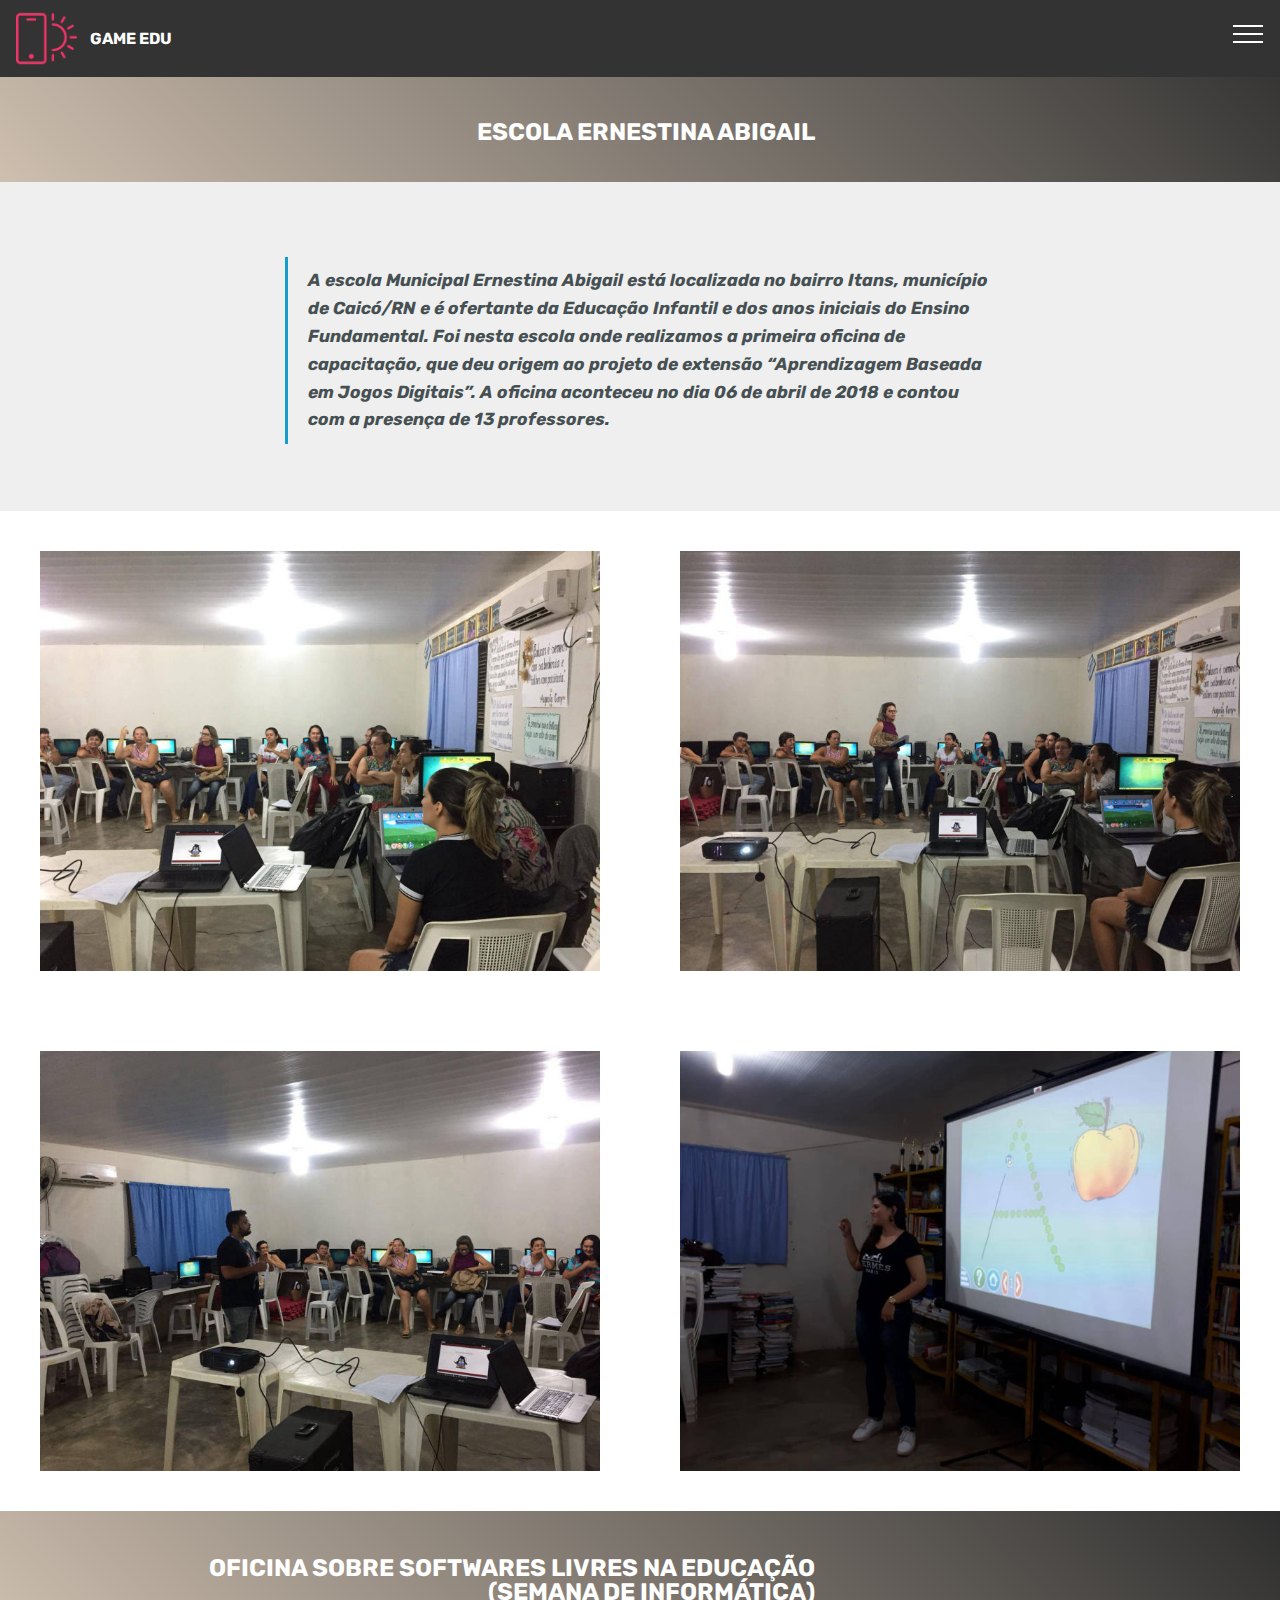
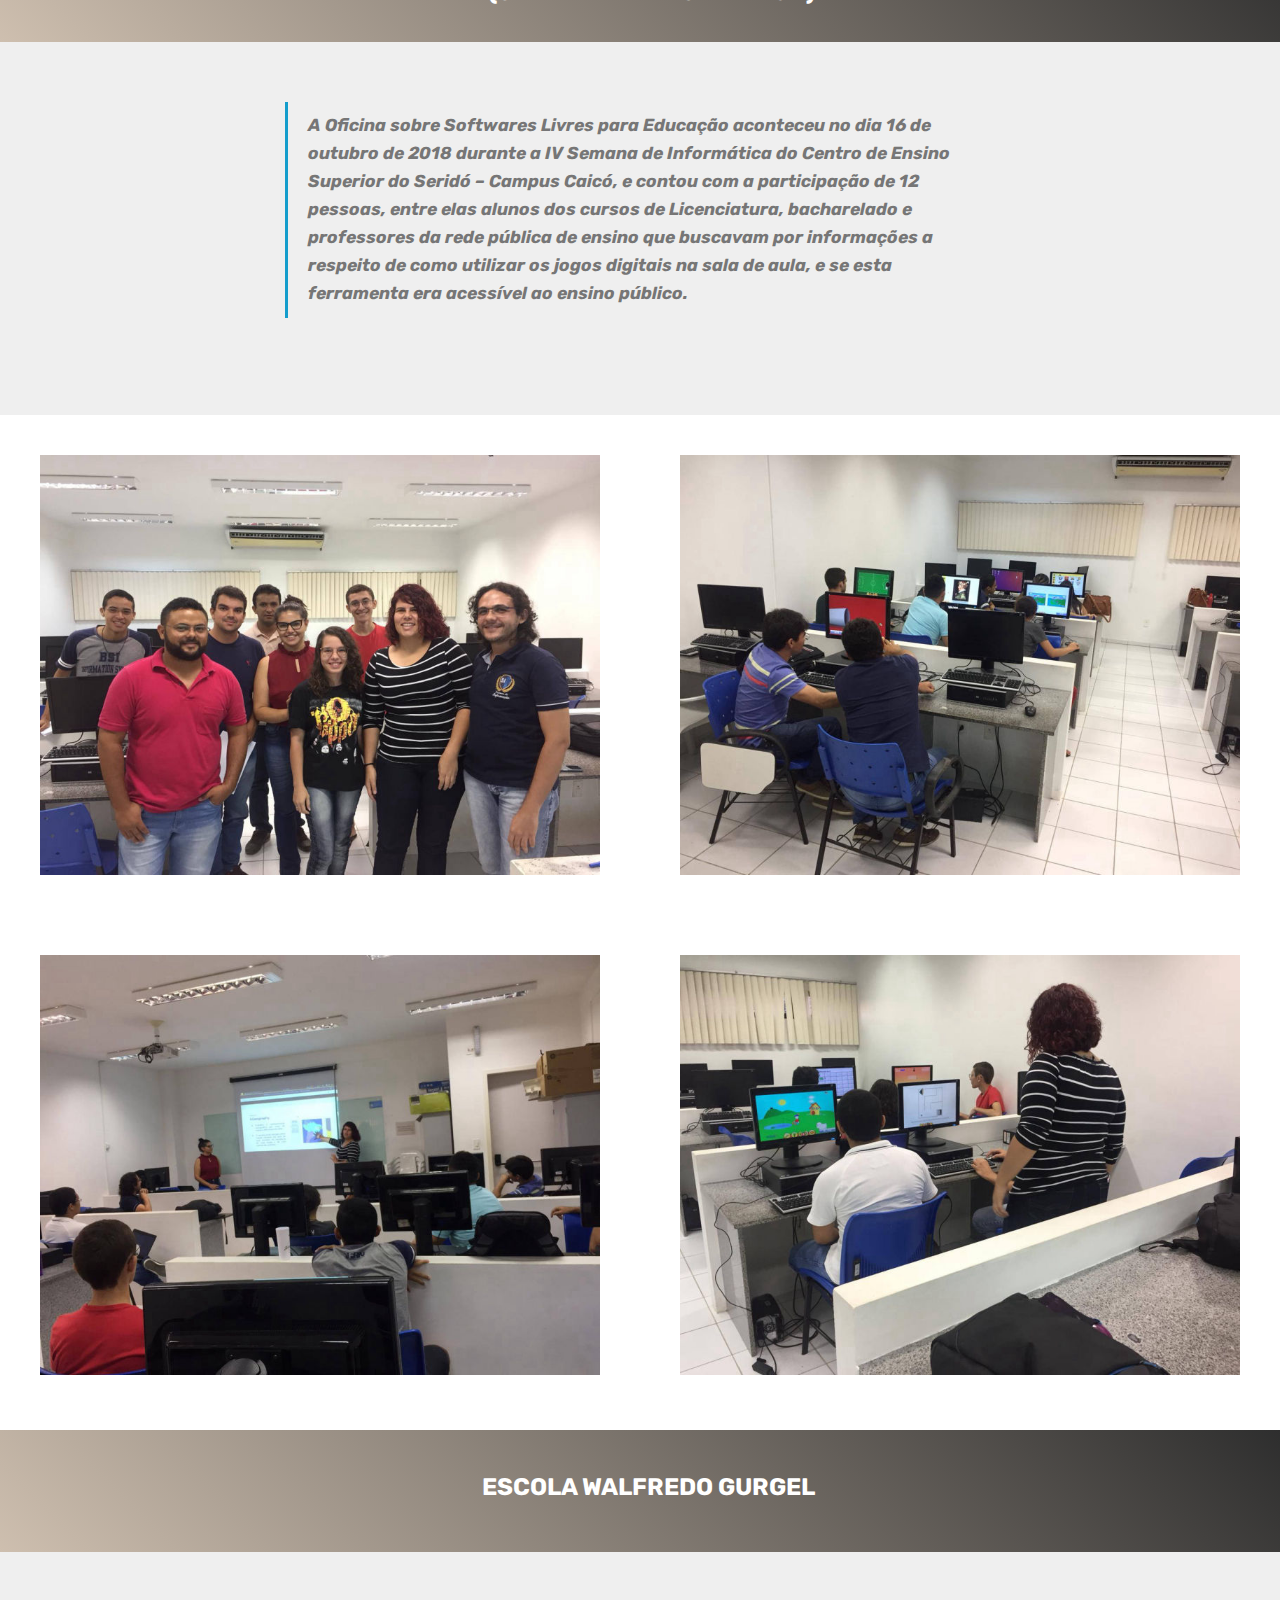
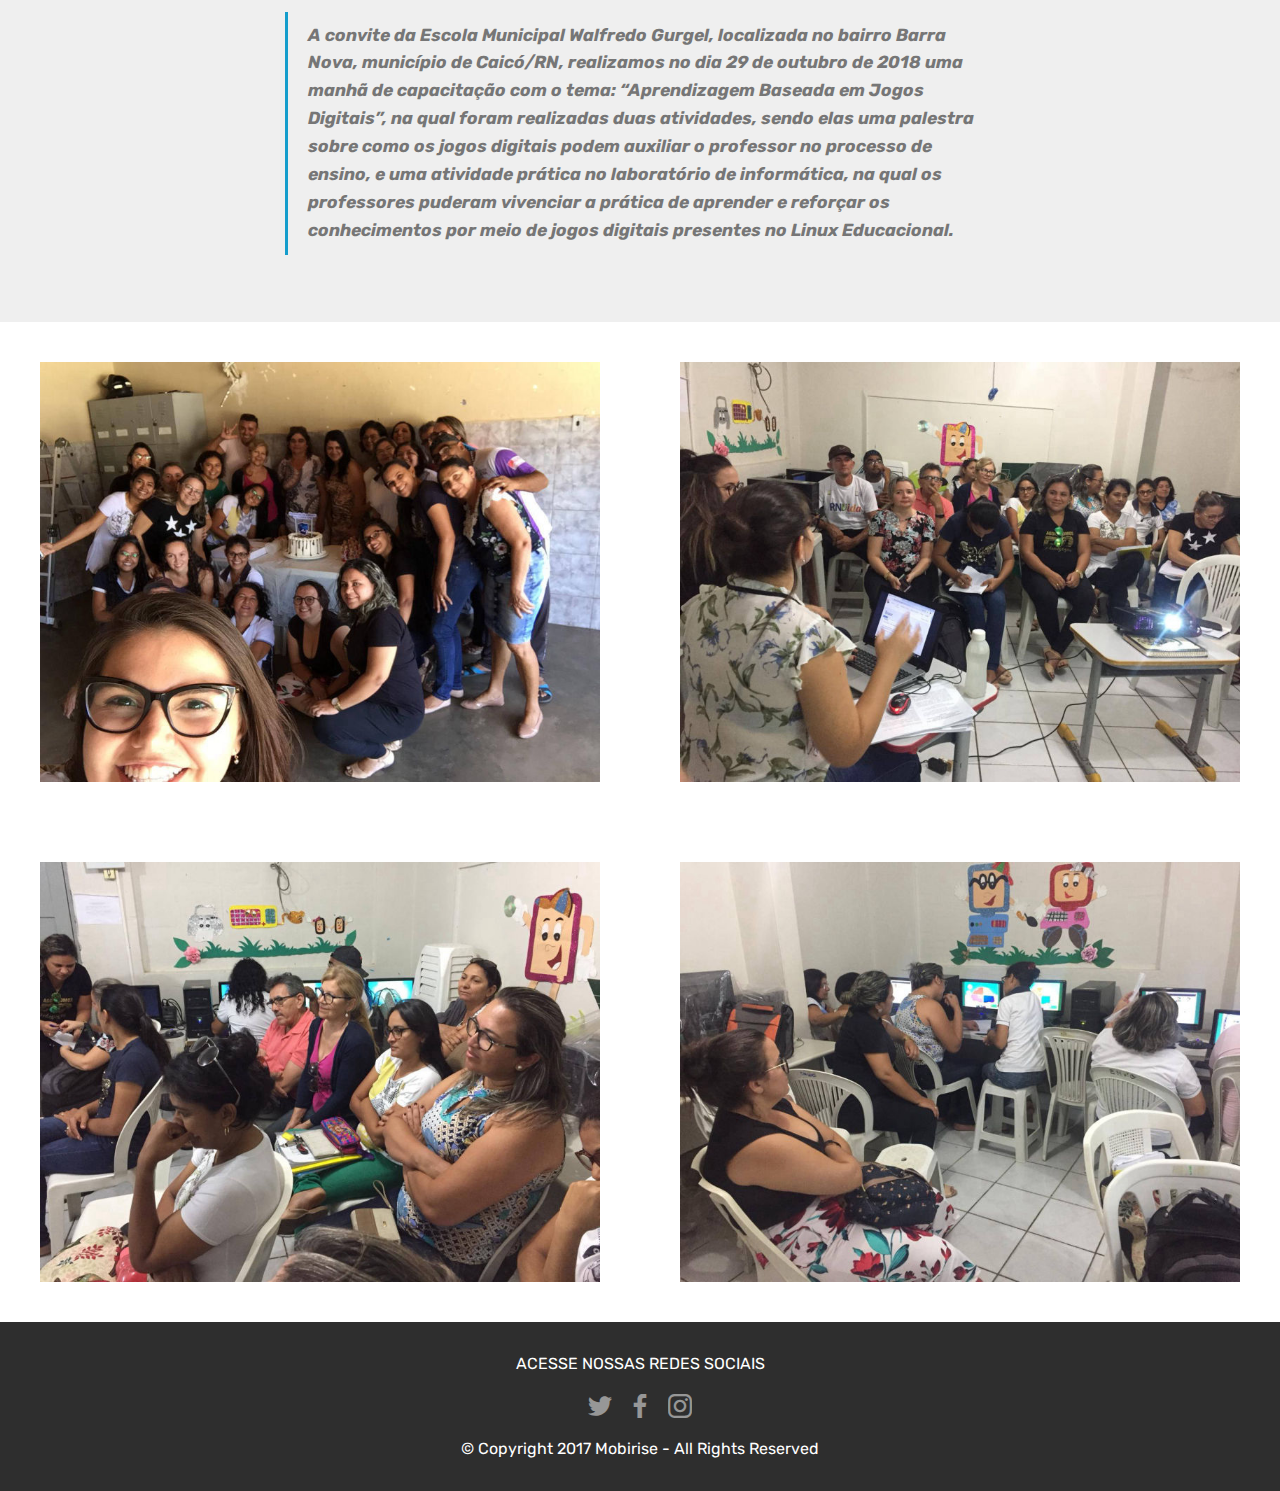
==== page1.html @ fc2d5e05 "create github pages" ====
<!DOCTYPE html>
<html >
<head>
  <!-- Site made with Mobirise Website Builder v4.8.6, https://mobirise.com -->
  <meta charset="UTF-8">
  <meta http-equiv="X-UA-Compatible" content="IE=edge">
  <meta name="generator" content="Mobirise v4.8.6, mobirise.com">
  <meta name="viewport" content="width=device-width, initial-scale=1, minimum-scale=1">
  <link rel="shortcut icon" href="assets/images/logo2.png" type="image/x-icon">
  <meta name="description" content="Web Site Maker Description">
  <title>Oficinas</title>
  <link rel="stylesheet" href="assets/web/assets/mobirise-icons/mobirise-icons.css">
  <link rel="stylesheet" href="assets/tether/tether.min.css">
  <link rel="stylesheet" href="assets/bootstrap/css/bootstrap.min.css">
  <link rel="stylesheet" href="assets/bootstrap/css/bootstrap-grid.min.css">
  <link rel="stylesheet" href="assets/bootstrap/css/bootstrap-reboot.min.css">
  <link rel="stylesheet" href="assets/dropdown/css/style.css">
  <link rel="stylesheet" href="assets/socicon/css/styles.css">
  <link rel="stylesheet" href="assets/theme/css/style.css">
  <link rel="stylesheet" href="assets/gallery/style.css">
  <link rel="stylesheet" href="assets/mobirise/css/mbr-additional.css" type="text/css">
  
  
  
</head>
<body>
  <section class="menu cid-r8Cvv4fIqJ" once="menu" id="menu1-16">

    

    <nav class="navbar navbar-expand beta-menu navbar-dropdown align-items-center navbar-fixed-top collapsed">
        <button class="navbar-toggler navbar-toggler-right" type="button" data-toggle="collapse" data-target="#navbarSupportedContent" aria-controls="navbarSupportedContent" aria-expanded="false" aria-label="Toggle navigation">
            <div class="hamburger">
                <span></span>
                <span></span>
                <span></span>
                <span></span>
            </div>
        </button>
        <div class="menu-logo">
            <div class="navbar-brand">
                <span class="navbar-logo">
                    <a href="https://mobirise.co">
                         <img src="assets/images/logo2.png" alt="Mobirise" style="height: 3.8rem;">
                    </a>
                </span>
                <span class="navbar-caption-wrap"><a class="navbar-caption text-white display-4" href="index.html">GAME EDU</a></span>
            </div>
        </div>
        <div class="collapse navbar-collapse" id="navbarSupportedContent">
            <ul class="navbar-nav nav-dropdown nav-right" data-app-modern-menu="true"><li class="nav-item">
                    <a class="nav-link link text-white display-4" href="page1.html">OFICINAS                  </a>
                </li><li class="nav-item"><a class="nav-link link text-white display-4" href="index.html">INÍCIO</a></li></ul>
            
        </div>
    </nav>
</section>

<section class="engine"><a href="https://mobirise.info/s">free bootstrap themes</a></section><section class="mbr-section info1 cid-r8A2WTXWtC" id="info1-o">

    

    
    <div class="container">
        <div class="row justify-content-center content-row">
            <div class="media-container-column title col-12 col-lg-7 col-md-6">
                
                <h2 class="align-left mbr-bold mbr-fonts-style display-5">
                    ESCOLA ERNESTINA ABIGAIL</h2>
            </div>
            <div class="media-container-column col-12 col-lg-3 col-md-4">
                
            </div>
        </div>
    </div>
</section>

<section class="mbr-section article content1 cid-r8xnwsQLZ7" id="content2-i">

     

    <div class="container">
        <div class="media-container-row">
            <div class="mbr-text col-12 col-md-8 mbr-fonts-style display-7">
                <blockquote><font color="#465052"><strong>A escola Municipal Ernestina Abigail está localizada no bairro Itans, município de Caicó/RN e é ofertante da Educação Infantil e dos anos iniciais do Ensino Fundamental. Foi nesta escola onde realizamos a primeira oficina de capacitação, que deu origem ao projeto de extensão “Aprendizagem Baseada em Jogos Digitais”. A oficina aconteceu no dia 06 de abril de 2018 e contou com a presença de 13 professores.</strong></font></blockquote>
            </div>
        </div>
    </div>
</section>

<section class="mbr-gallery mbr-slider-carousel cid-r8Cdtcg8AI" id="gallery3-q">

    

    <div>
        <div><!-- Filter --><!-- Gallery --><div class="mbr-gallery-row"><div class="mbr-gallery-layout-default"><div><div><div class="mbr-gallery-item mbr-gallery-item--p5" data-video-url="false" data-tags="Fantástica"><div href="#lb-gallery3-q" data-slide-to="0" data-toggle="modal"><img src="assets/images/ft01-1280x960-800x600.jpg" alt="" title=""><span class="icon-focus"></span></div></div><div class="mbr-gallery-item mbr-gallery-item--p5" data-video-url="false" data-tags="Fantástica"><div href="#lb-gallery3-q" data-slide-to="1" data-toggle="modal"><img src="assets/images/ft02-1280x960-800x600.jpg" alt="" title=""><span class="icon-focus"></span></div></div><div class="mbr-gallery-item mbr-gallery-item--p5" data-video-url="false" data-tags="Responsivo"><div href="#lb-gallery3-q" data-slide-to="2" data-toggle="modal"><img src="assets/images/ft04-1280x960-800x600.jpg" alt="" title=""><span class="icon-focus"></span></div></div><div class="mbr-gallery-item mbr-gallery-item--p5" data-video-url="false" data-tags="Animado"><div href="#lb-gallery3-q" data-slide-to="3" data-toggle="modal"><img src="assets/images/whatsapp-image-2018-11-03-at-18.54.23-1152x864-800x600.jpg" alt="" title=""><span class="icon-focus"></span></div></div></div></div><div class="clearfix"></div></div></div><!-- Lightbox --><div data-app-prevent-settings="" class="mbr-slider modal fade carousel slide" tabindex="-1" data-keyboard="true" data-interval="false" id="lb-gallery3-q"><div class="modal-dialog"><div class="modal-content"><div class="modal-body"><div class="carousel-inner"><div class="carousel-item"><img src="assets/images/ft01-1280x960.jpg" alt="" title=""></div><div class="carousel-item"><img src="assets/images/ft02-1280x960.jpg" alt="" title=""></div><div class="carousel-item active"><img src="assets/images/ft04-1280x960.jpg" alt="" title=""></div><div class="carousel-item"><img src="assets/images/whatsapp-image-2018-11-03-at-18.54.23-1152x864.jpg" alt="" title=""></div></div><a class="carousel-control carousel-control-prev" role="button" data-slide="prev" href="#lb-gallery3-q"><span class="mbri-left mbr-iconfont" aria-hidden="true"></span><span class="sr-only">Previous</span></a><a class="carousel-control carousel-control-next" role="button" data-slide="next" href="#lb-gallery3-q"><span class="mbri-right mbr-iconfont" aria-hidden="true"></span><span class="sr-only">Next</span></a><a class="close" href="#" role="button" data-dismiss="modal"><span class="sr-only">Close</span></a></div></div></div></div></div>
    </div>

</section>

<section class="mbr-section info1 cid-r8Co4iBhxL" id="info1-z">

    

    
    <div class="container">
        <div class="row justify-content-center content-row">
            <div class="media-container-column title col-12 col-lg-7 col-md-6">
                
                <h2 class="align-left mbr-bold mbr-fonts-style display-5">OFICINA SOBRE SOFTWARES LIVRES NA EDUCAÇÃO (SEMANA DE INFORMÁTICA)</h2>
            </div>
            <div class="media-container-column col-12 col-lg-3 col-md-4">
                
            </div>
        </div>
    </div>
</section>

<section class="mbr-section article content1 cid-r8CotJpFvd" id="content2-10">

     

    <div class="container">
        <div class="media-container-row">
            <div class="mbr-text col-12 col-md-8 mbr-fonts-style display-7">
                <blockquote><strong>A Oficina sobre Softwares Livres para Educação aconteceu no dia 16 de outubro de 2018 durante a IV Semana de Informática do Centro de Ensino Superior do Seridó – Campus Caicó, e contou com a participação de 12 pessoas, entre elas alunos dos cursos de Licenciatura, bacharelado e professores da rede pública de ensino que buscavam por informações a respeito de como utilizar os jogos digitais na sala de aula, e se esta ferramenta era acessível ao ensino público.</strong></blockquote>
            </div>
        </div>
    </div>
</section>

<section class="mbr-gallery mbr-slider-carousel cid-r8CowVcG6m" id="gallery3-11">

    

    <div>
        <div><!-- Filter --><!-- Gallery --><div class="mbr-gallery-row"><div class="mbr-gallery-layout-default"><div><div><div class="mbr-gallery-item mbr-gallery-item--p5" data-video-url="false" data-tags="Fantástica"><div href="#lb-gallery3-11" data-slide-to="0" data-toggle="modal"><img src="assets/images/ft01-1-1280x960-800x600.jpg" alt="" title=""><span class="icon-focus"></span></div></div><div class="mbr-gallery-item mbr-gallery-item--p5" data-video-url="false" data-tags="Fantástica"><div href="#lb-gallery3-11" data-slide-to="1" data-toggle="modal"><img src="assets/images/ft05-1280x960-800x600.jpg" alt="" title=""><span class="icon-focus"></span></div></div><div class="mbr-gallery-item mbr-gallery-item--p5" data-video-url="false" data-tags="Responsivo"><div href="#lb-gallery3-11" data-slide-to="2" data-toggle="modal"><img src="assets/images/ft02-1-1280x960-800x600.jpg" alt="" title=""><span class="icon-focus"></span></div></div><div class="mbr-gallery-item mbr-gallery-item--p5" data-video-url="false" data-tags="Animado"><div href="#lb-gallery3-11" data-slide-to="3" data-toggle="modal"><img src="assets/images/ft04-1-1280x960-800x600.jpg" alt="" title=""><span class="icon-focus"></span></div></div></div></div><div class="clearfix"></div></div></div><!-- Lightbox --><div data-app-prevent-settings="" class="mbr-slider modal fade carousel slide" tabindex="-1" data-keyboard="true" data-interval="false" id="lb-gallery3-11"><div class="modal-dialog"><div class="modal-content"><div class="modal-body"><div class="carousel-inner"><div class="carousel-item"><img src="assets/images/ft01-1-1280x960.jpg" alt="" title=""></div><div class="carousel-item active"><img src="assets/images/ft05-1280x960.jpg" alt="" title=""></div><div class="carousel-item"><img src="assets/images/ft02-1-1280x960.jpg" alt="" title=""></div><div class="carousel-item"><img src="assets/images/ft04-1-1280x960.jpg" alt="" title=""></div></div><a class="carousel-control carousel-control-prev" role="button" data-slide="prev" href="#lb-gallery3-11"><span class="mbri-left mbr-iconfont" aria-hidden="true"></span><span class="sr-only">Previous</span></a><a class="carousel-control carousel-control-next" role="button" data-slide="next" href="#lb-gallery3-11"><span class="mbri-right mbr-iconfont" aria-hidden="true"></span><span class="sr-only">Next</span></a><a class="close" href="#" role="button" data-dismiss="modal"><span class="sr-only">Close</span></a></div></div></div></div></div>
    </div>

</section>

<section class="mbr-section info1 cid-r8Cih1bX1V" id="info1-w">

    

    
    <div class="container">
        <div class="row justify-content-center content-row">
            <div class="media-container-column title col-12 col-lg-7 col-md-6">
                
                <h2 class="align-left mbr-bold mbr-fonts-style display-5">ESCOLA WALFREDO GURGEL</h2>
            </div>
            <div class="media-container-column col-12 col-lg-3 col-md-4">
                
            </div>
        </div>
    </div>
</section>

<section class="mbr-section article content1 cid-r8CiR01d60" id="content2-x">

     

    <div class="container">
        <div class="media-container-row">
            <div class="mbr-text col-12 col-md-8 mbr-fonts-style display-7">
                <blockquote><strong>A convite da Escola Municipal Walfredo Gurgel, localizada no bairro Barra Nova, município de Caicó/RN, realizamos no dia  29 de outubro de 2018 uma manhã de capacitação com o tema: “Aprendizagem Baseada em Jogos Digitais”,  na qual foram realizadas duas atividades, sendo elas uma palestra sobre como os jogos digitais podem auxiliar o professor no processo de ensino, e uma atividade prática no laboratório de informática, na qual os professores puderam vivenciar a prática de aprender e reforçar os conhecimentos por meio de jogos digitais presentes no Linux Educacional.</strong></blockquote>
            </div>
        </div>
    </div>
</section>

<section class="mbr-gallery mbr-slider-carousel cid-r8Cj1lngPt" id="gallery3-y">

    

    <div>
        <div><!-- Filter --><!-- Gallery --><div class="mbr-gallery-row"><div class="mbr-gallery-layout-default"><div><div><div class="mbr-gallery-item mbr-gallery-item--p5" data-video-url="false" data-tags="Fantástica"><div href="#lb-gallery3-y" data-slide-to="0" data-toggle="modal"><img src="assets/images/whatsapp-image-2018-10-29-at-11.33.12-8-1280x960-800x600.jpg" alt="" title=""><span class="icon-focus"></span></div></div><div class="mbr-gallery-item mbr-gallery-item--p5" data-video-url="false" data-tags="Fantástica"><div href="#lb-gallery3-y" data-slide-to="1" data-toggle="modal"><img src="assets/images/whatsapp-image-2018-10-29-at-11.33.29-4-1280x960-800x600.jpg" alt="" title=""><span class="icon-focus"></span></div></div><div class="mbr-gallery-item mbr-gallery-item--p5" data-video-url="false" data-tags="Responsivo"><div href="#lb-gallery3-y" data-slide-to="2" data-toggle="modal"><img src="assets/images/whatsapp-image-2018-10-29-at-11.33.29-1-1280x960-800x600.jpg" alt="" title=""><span class="icon-focus"></span></div></div><div class="mbr-gallery-item mbr-gallery-item--p5" data-video-url="false" data-tags="Animado"><div href="#lb-gallery3-y" data-slide-to="3" data-toggle="modal"><img src="assets/images/whatsapp-image-2018-10-29-at-11.33.29-9-1280x960-800x600.jpg" alt="" title=""><span class="icon-focus"></span></div></div></div></div><div class="clearfix"></div></div></div><!-- Lightbox --><div data-app-prevent-settings="" class="mbr-slider modal fade carousel slide" tabindex="-1" data-keyboard="true" data-interval="false" id="lb-gallery3-y"><div class="modal-dialog"><div class="modal-content"><div class="modal-body"><div class="carousel-inner"><div class="carousel-item"><img src="assets/images/whatsapp-image-2018-10-29-at-11.33.12-8-1280x960.jpg" alt="" title=""></div><div class="carousel-item"><img src="assets/images/whatsapp-image-2018-10-29-at-11.33.29-4-1280x960.jpg" alt="" title=""></div><div class="carousel-item"><img src="assets/images/whatsapp-image-2018-10-29-at-11.33.29-1-1280x960.jpg" alt="" title=""></div><div class="carousel-item active"><img src="assets/images/whatsapp-image-2018-10-29-at-11.33.29-9-1280x960.jpg" alt="" title=""></div></div><a class="carousel-control carousel-control-prev" role="button" data-slide="prev" href="#lb-gallery3-y"><span class="mbri-left mbr-iconfont" aria-hidden="true"></span><span class="sr-only">Previous</span></a><a class="carousel-control carousel-control-next" role="button" data-slide="next" href="#lb-gallery3-y"><span class="mbri-right mbr-iconfont" aria-hidden="true"></span><span class="sr-only">Next</span></a><a class="close" href="#" role="button" data-dismiss="modal"><span class="sr-only">Close</span></a></div></div></div></div></div>
    </div>

</section>

<section once="" class="cid-r8CtdS3mUG" id="footer7-12">

    

    

    <div class="container">
        <div class="media-container-row align-center mbr-white">
            <div class="row row-links">
                <ul class="foot-menu">
                    
                    
                    
                    
                    
                <li class="foot-menu-item mbr-fonts-style display-7">ACESSE NOSSAS REDES SOCIAIS</li></ul>
            </div>
            <div class="row social-row">
                <div class="social-list align-right pb-2">
                    
                    
                    
                    
                    
                    
                <div class="soc-item">
                        <a href="https://twitter.com/mobirise" target="_blank">
                            <span class="socicon-twitter socicon mbr-iconfont mbr-iconfont-social"></span>
                        </a>
                    </div><div class="soc-item">
                        <a href="https://www.facebook.com/pages/Mobirise/1616226671953247" target="_blank">
                            <span class="socicon-facebook socicon mbr-iconfont mbr-iconfont-social"></span>
                        </a>
                    </div><div class="soc-item">
                        <a href="https://www.youtube.com/c/mobirise" target="_blank">
                            <span class="mbr-iconfont mbr-iconfont-social socicon-instagram socicon"></span>
                        </a>
                    </div></div>
            </div>
            <div class="row row-copirayt">
                <p class="mbr-text mb-0 mbr-fonts-style mbr-white align-center display-7">
                    © Copyright 2017 Mobirise - All Rights Reserved
                </p>
            </div>
        </div>
    </div>
</section>


  <script src="assets/web/assets/jquery/jquery.min.js"></script>
  <script src="assets/popper/popper.min.js"></script>
  <script src="assets/tether/tether.min.js"></script>
  <script src="assets/bootstrap/js/bootstrap.min.js"></script>
  <script src="assets/smoothscroll/smooth-scroll.js"></script>
  <script src="assets/dropdown/js/script.min.js"></script>
  <script src="assets/masonry/masonry.pkgd.min.js"></script>
  <script src="assets/imagesloaded/imagesloaded.pkgd.min.js"></script>
  <script src="assets/bootstrapcarouselswipe/bootstrap-carousel-swipe.js"></script>
  <script src="assets/vimeoplayer/jquery.mb.vimeo_player.js"></script>
  <script src="assets/touchswipe/jquery.touch-swipe.min.js"></script>
  <script src="assets/theme/js/script.js"></script>
  <script src="assets/gallery/player.min.js"></script>
  <script src="assets/gallery/script.js"></script>
  <script src="assets/slidervideo/script.js"></script>
  
  
</body>
</html>
---- assets/web/assets/mobirise-icons/mobirise-icons.css ----
@font-face {
  font-family: 'MobiriseIcons';
  src:  url('mobirise-icons.eot?spat4u');
  src:  url('mobirise-icons.eot?spat4u#iefix') format('embedded-opentype'),
    url('mobirise-icons.ttf?spat4u') format('truetype'),
    url('mobirise-icons.woff?spat4u') format('woff'),
    url('mobirise-icons.svg?spat4u#MobiriseIcons') format('svg');
  font-weight: normal;
  font-style: normal;
}

[class^="mbri-"], [class*=" mbri-"] {
  /* use !important to prevent issues with browser extensions that change fonts */
  font-family: MobiriseIcons !important;
  speak: none;
  font-style: normal;
  font-weight: normal;
  font-variant: normal;
  text-transform: none;
  line-height: 1;

  /* Better Font Rendering =========== */
  -webkit-font-smoothing: antialiased;
  -moz-osx-font-smoothing: grayscale;
}

.mbri-add-submenu:before {
  content: "\e900";
}
.mbri-alert:before {
  content: "\e901";
}
.mbri-align-center:before {
  content: "\e902";
}
.mbri-align-justify:before {
  content: "\e903";
}
.mbri-align-left:before {
  content: "\e904";
}
.mbri-align-right:before {
  content: "\e905";
}
.mbri-android:before {
  content: "\e906";
}
.mbri-apple:before {
  content: "\e907";
}
.mbri-arrow-down:before {
  content: "\e908";
}
.mbri-arrow-next:before {
  content: "\e909";
}
.mbri-arrow-prev:before {
  content: "\e90a";
}
.mbri-arrow-up:before {
  content: "\e90b";
}
.mbri-bold:before {
  content: "\e90c";
}
.mbri-bookmark:before {
  content: "\e90d";
}
.mbri-bootstrap:before {
  content: "\e90e";
}
.mbri-briefcase:before {
  content: "\e90f";
}
.mbri-browse:before {
  content: "\e910";
}
.mbri-bulleted-list:before {
  content: "\e911";
}
.mbri-calendar:before {
  content: "\e912";
}
.mbri-camera:before {
  content: "\e913";
}
.mbri-cart-add:before {
  content: "\e914";
}
.mbri-cart-full:before {
  content: "\e915";
}
.mbri-cash:before {
  content: "\e916";
}
.mbri-change-style:before {
  content: "\e917";
}
.mbri-chat:before {
  content: "\e918";
}
.mbri-clock:before {
  content: "\e919";
}
.mbri-close:before {
  content: "\e91a";
}
.mbri-cloud:before {
  content: "\e91b";
}
.mbri-code:before {
  content: "\e91c";
}
.mbri-contact-form:before {
  content: "\e91d";
}
.mbri-credit-card:before {
  content: "\e91e";
}
.mbri-cursor-click:before {
  content: "\e91f";
}
.mbri-cust-feedback:before {
  content: "\e920";
}
.mbri-database:before {
  content: "\e921";
}
.mbri-delivery:before {
  content: "\e922";
}
.mbri-desktop:before {
  content: "\e923";
}
.mbri-devices:before {
  content: "\e924";
}
.mbri-down:before {
  content: "\e925";
}
.mbri-download:before {
  content: "\e989";
}
.mbri-drag-n-drop:before {
  content: "\e927";
}
.mbri-drag-n-drop2:before {
  content: "\e928";
}
.mbri-edit:before {
  content: "\e929";
}
.mbri-edit2:before {
  content: "\e92a";
}
.mbri-error:before {
  content: "\e92b";
}
.mbri-extension:before {
  content: "\e92c";
}
.mbri-features:before {
  content: "\e92d";
}
.mbri-file:before {
  content: "\e92e";
}
.mbri-flag:before {
  content: "\e92f";
}
.mbri-folder:before {
  content: "\e930";
}
.mbri-gift:before {
  content: "\e931";
}
.mbri-github:before {
  content: "\e932";
}
.mbri-globe:before {
  content: "\e933";
}
.mbri-globe-2:before {
  content: "\e934";
}
.mbri-growing-chart:before {
  content: "\e935";
}
.mbri-hearth:before {
  content: "\e936";
}
.mbri-help:before {
  content: "\e937";
}
.mbri-home:before {
  content: "\e938";
}
.mbri-hot-cup:before {
  content: "\e939";
}
.mbri-idea:before {
  content: "\e93a";
}
.mbri-image-gallery:before {
  content: "\e93b";
}
.mbri-image-slider:before {
  content: "\e93c";
}
.mbri-info:before {
  content: "\e93d";
}
.mbri-italic:before {
  content: "\e93e";
}
.mbri-key:before {
  content: "\e93f";
}
.mbri-laptop:before {
  content: "\e940";
}
.mbri-layers:before {
  content: "\e941";
}
.mbri-left-right:before {
  content: "\e942";
}
.mbri-left:before {
  content: "\e943";
}
.mbri-letter:before {
  content: "\e944";
}
.mbri-like:before {
  content: "\e945";
}
.mbri-link:before {
  content: "\e946";
}
.mbri-lock:before {
  content: "\e947";
}
.mbri-login:before {
  content: "\e948";
}
.mbri-logout:before {
  content: "\e949";
}
.mbri-magic-stick:before {
  content: "\e94a";
}
.mbri-map-pin:before {
  content: "\e94b";
}
.mbri-menu:before {
  content: "\e94c";
}
.mbri-mobile:before {
  content: "\e94d";
}
.mbri-mobile2:before {
  content: "\e94e";
}
.mbri-mobirise:before {
  content: "\e94f";
}
.mbri-more-horizontal:before {
  content: "\e950";
}
.mbri-more-vertical:before {
  content: "\e951";
}
.mbri-music:before {
  content: "\e952";
}
.mbri-new-file:before {
  content: "\e953";
}
.mbri-numbered-list:before {
  content: "\e954";
}
.mbri-opened-folder:before {
  content: "\e955";
}
.mbri-pages:before {
  content: "\e956";
}
.mbri-paper-plane:before {
  content: "\e957";
}
.mbri-paperclip:before {
  content: "\e958";
}
.mbri-photo:before {
  content: "\e959";
}
.mbri-photos:before {
  content: "\e95a";
}
.mbri-pin:before {
  content: "\e95b";
}
.mbri-play:before {
  content: "\e95c";
}
.mbri-plus:before {
  content: "\e95d";
}
.mbri-preview:before {
  content: "\e95e";
}
.mbri-print:before {
  content: "\e95f";
}
.mbri-protect:before {
  content: "\e960";
}
.mbri-question:before {
  content: "\e961";
}
.mbri-quote-left:before {
  content: "\e962";
}
.mbri-quote-right:before {
  content: "\e963";
}
.mbri-refresh:before {
  content: "\e964";
}
.mbri-responsive:before {
  content: "\e965";
}
.mbri-right:before {
  content: "\e966";
}
.mbri-rocket:before {
  content: "\e967";
}
.mbri-sad-face:before {
  content: "\e968";
}
.mbri-sale:before {
  content: "\e969";
}
.mbri-save:before {
  content: "\e96a";
}
.mbri-search:before {
  content: "\e96b";
}
.mbri-setting:before {
  content: "\e96c";
}
.mbri-setting2:before {
  content: "\e96d";
}
.mbri-setting3:before {
  content: "\e96e";
}
.mbri-share:before {
  content: "\e96f";
}
.mbri-shopping-bag:before {
  content: "\e970";
}
.mbri-shopping-basket:before {
  content: "\e971";
}
.mbri-shopping-cart:before {
  content: "\e972";
}
.mbri-sites:before {
  content: "\e973";
}
.mbri-smile-face:before {
  content: "\e974";
}
.mbri-speed:before {
  content: "\e975";
}
.mbri-star:before {
  content: "\e976";
}
.mbri-success:before {
  content: "\e977";
}
.mbri-sun:before {
  content: "\e978";
}
.mbri-sun2:before {
  content: "\e979";
}
.mbri-tablet:before {
  content: "\e97a";
}
.mbri-tablet-vertical:before {
  content: "\e97b";
}
.mbri-target:before {
  content: "\e97c";
}
.mbri-timer:before {
  content: "\e97d";
}
.mbri-to-ftp:before {
  content: "\e97e";
}
.mbri-to-local-drive:before {
  content: "\e97f";
}
.mbri-touch-swipe:before {
  content: "\e980";
}
.mbri-touch:before {
  content: "\e981";
}
.mbri-trash:before {
  content: "\e982";
}
.mbri-underline:before {
  content: "\e983";
}
.mbri-unlink:before {
  content: "\e984";
}
.mbri-unlock:before {
  content: "\e985";
}
.mbri-up-down:before {
  content: "\e986";
}
.mbri-up:before {
  content: "\e987";
}
.mbri-update:before {
  content: "\e988";
}
.mbri-upload:before {
 content: "\e926"; 
}
.mbri-user:before {
  content: "\e98a";
}
.mbri-user2:before {
  content: "\e98b";
}
.mbri-users:before {
  content: "\e98c";
}
.mbri-video:before {
  content: "\e98d";
}
.mbri-video-play:before {
  content: "\e98e";
}
.mbri-watch:before {
  content: "\e98f";
}
.mbri-website-theme:before {
  content: "\e990";
}
.mbri-wifi:before {
  content: "\e991";
}
.mbri-windows:before {
  content: "\e992";
}
.mbri-zoom-out:before {
  content: "\e993";
}
.mbri-redo:before {
  content: "\e994";
}
.mbri-undo:before {
  content: "\e995";
}
---- assets/dropdown/css/style.css ----
.navbar-dropdown {
  left: 0;
  padding: 0;
  position: absolute;
  right: 0;
  top: 0;
  transition: all 0.45s ease;
  z-index: 1030;
  background: #282828; }
  .navbar-dropdown .navbar-logo {
    margin-right: 0.8rem;
    transition: margin 0.3s ease-in-out;
    vertical-align: middle; }
    .navbar-dropdown .navbar-logo img {
      height: 3.125rem;
      transition: all 0.3s ease-in-out; }
    .navbar-dropdown .navbar-logo.mbr-iconfont {
      font-size: 3.125rem;
      line-height: 3.125rem; }
  .navbar-dropdown .navbar-caption {
    font-weight: 700;
    white-space: normal;
    vertical-align: -4px;
    line-height: 3.125rem !important; }
    .navbar-dropdown .navbar-caption, .navbar-dropdown .navbar-caption:hover {
      color: inherit;
      text-decoration: none; }
  .navbar-dropdown .mbr-iconfont + .navbar-caption {
    vertical-align: -1px; }
  .navbar-dropdown.navbar-fixed-top {
    position: fixed; }
  .navbar-dropdown .navbar-brand span {
    vertical-align: -4px; }
  .navbar-dropdown.bg-color.transparent {
    background: none; }
  .navbar-dropdown.navbar-short .navbar-brand {
    padding: 0.625rem 0; }
    .navbar-dropdown.navbar-short .navbar-brand span {
      vertical-align: -1px; }
  .navbar-dropdown.navbar-short .navbar-caption {
    line-height: 2.375rem !important;
    vertical-align: -2px; }
  .navbar-dropdown.navbar-short .navbar-logo {
    margin-right: 0.5rem; }
    .navbar-dropdown.navbar-short .navbar-logo img {
      height: 2.375rem; }
    .navbar-dropdown.navbar-short .navbar-logo.mbr-iconfont {
      font-size: 2.375rem;
      line-height: 2.375rem; }
  .navbar-dropdown.navbar-short .mbr-table-cell {
    height: 3.625rem; }
  .navbar-dropdown .navbar-close {
    left: 0.6875rem;
    position: fixed;
    top: 0.75rem;
    z-index: 1000; }
  .navbar-dropdown .hamburger-icon {
    content: "";
    display: inline-block;
    vertical-align: middle;
    width: 16px;
    -webkit-box-shadow: 0 -6px 0 1px #282828,0 0 0 1px #282828,0 6px 0 1px #282828;
    -moz-box-shadow: 0 -6px 0 1px #282828,0 0 0 1px #282828,0 6px 0 1px #282828;
    box-shadow: 0 -6px 0 1px #282828,0 0 0 1px #282828,0 6px 0 1px #282828; }

.dropdown-menu .dropdown-toggle[data-toggle="dropdown-submenu"]::after {
  border-bottom: 0.35em solid transparent;
  border-left: 0.35em solid;
  border-right: 0;
  border-top: 0.35em solid transparent;
  margin-left: 0.3rem; }

.dropdown-menu .dropdown-item:focus {
  outline: 0; }

.nav-dropdown {
  font-size: 0.75rem;
  font-weight: 500;
  height: auto !important; }
  .nav-dropdown .nav-btn {
    padding-left: 1rem; }
  .nav-dropdown .link {
    margin: .667em 1.667em;
    font-weight: 500;
    padding: 0;
    transition: color .2s ease-in-out; }
    .nav-dropdown .link.dropdown-toggle {
      margin-right: 2.583em; }
      .nav-dropdown .link.dropdown-toggle::after {
        margin-left: .25rem;
        border-top: 0.35em solid;
        border-right: 0.35em solid transparent;
        border-left: 0.35em solid transparent;
        border-bottom: 0; }
      .nav-dropdown .link.dropdown-toggle[aria-expanded="true"] {
        margin: 0;
        padding: 0.667em 3.263em  0.667em 1.667em; }
  .nav-dropdown .link::after,
  .nav-dropdown .dropdown-item::after {
    color: inherit; }
  .nav-dropdown .btn {
    font-size: 0.75rem;
    font-weight: 700;
    letter-spacing: 0;
    margin-bottom: 0;
    padding-left: 1.25rem;
    padding-right: 1.25rem; }
  .nav-dropdown .dropdown-menu {
    border-radius: 0;
    border: 0;
    left: 0;
    margin: 0;
    padding-bottom: 1.25rem;
    padding-top: 1.25rem;
    position: relative; }
  .nav-dropdown .dropdown-submenu {
    margin-left: 0.125rem;
    top: 0; }
  .nav-dropdown .dropdown-item {
    font-weight: 500;
    line-height: 2;
    padding: 0.3846em 4.615em 0.3846em 1.5385em;
    position: relative;
    transition: color .2s ease-in-out, background-color .2s ease-in-out; }
    .nav-dropdown .dropdown-item::after {
      margin-top: -0.3077em;
      position: absolute;
      right: 1.1538em;
      top: 50%; }
    .nav-dropdown .dropdown-item:focus, .nav-dropdown .dropdown-item:hover {
      background: none; }

@media (max-width: 767px) {
  .nav-dropdown.navbar-toggleable-sm {
    bottom: 0;
    display: none;
    left: 0;
    overflow-x: hidden;
    position: fixed;
    top: 0;
    transform: translateX(-100%);
    -ms-transform: translateX(-100%);
    -webkit-transform: translateX(-100%);
    width: 18.75rem;
    z-index: 999; } }
.nav-dropdown.navbar-toggleable-xl {
  bottom: 0;
  display: none;
  left: 0;
  overflow-x: hidden;
  position: fixed;
  top: 0;
  transform: translateX(-100%);
  -ms-transform: translateX(-100%);
  -webkit-transform: translateX(-100%);
  width: 18.75rem;
  z-index: 999; }

.nav-dropdown-sm {
  display: block !important;
  overflow-x: hidden;
  overflow: auto;
  padding-top: 3.875rem; }
  .nav-dropdown-sm::after {
    content: "";
    display: block;
    height: 3rem;
    width: 100%; }
  .nav-dropdown-sm.collapse.in ~ .navbar-close {
    display: block !important; }
  .nav-dropdown-sm.collapsing, .nav-dropdown-sm.collapse.in {
    transform: translateX(0);
    -ms-transform: translateX(0);
    -webkit-transform: translateX(0);
    transition: all 0.25s ease-out;
    -webkit-transition: all 0.25s ease-out;
    background: #282828; }
  .nav-dropdown-sm.collapsing[aria-expanded="false"] {
    transform: translateX(-100%);
    -ms-transform: translateX(-100%);
    -webkit-transform: translateX(-100%); }
  .nav-dropdown-sm .nav-item {
    display: block;
    margin-left: 0 !important;
    padding-left: 0; }
  .nav-dropdown-sm .link,
  .nav-dropdown-sm .dropdown-item {
    border-top: 1px dotted rgba(255, 255, 255, 0.1);
    font-size: 0.8125rem;
    line-height: 1.6;
    margin: 0 !important;
    padding: 0.875rem 2.4rem 0.875rem 1.5625rem !important;
    position: relative;
    white-space: normal; }
    .nav-dropdown-sm .link:focus, .nav-dropdown-sm .link:hover,
    .nav-dropdown-sm .dropdown-item:focus,
    .nav-dropdown-sm .dropdown-item:hover {
      background: rgba(0, 0, 0, 0.2) !important;
      color: #c0a375; }
  .nav-dropdown-sm .nav-btn {
    position: relative;
    padding: 1.5625rem 1.5625rem 0 1.5625rem; }
    .nav-dropdown-sm .nav-btn::before {
      border-top: 1px dotted rgba(255, 255, 255, 0.1);
      content: "";
      left: 0;
      position: absolute;
      top: 0;
      width: 100%; }
    .nav-dropdown-sm .nav-btn + .nav-btn {
      padding-top: 0.625rem; }
      .nav-dropdown-sm .nav-btn + .nav-btn::before {
        display: none; }
  .nav-dropdown-sm .btn {
    padding: 0.625rem 0; }
  .nav-dropdown-sm .dropdown-toggle[data-toggle="dropdown-submenu"]::after {
    margin-left: .25rem;
    border-top: 0.35em solid;
    border-right: 0.35em solid transparent;
    border-left: 0.35em solid transparent;
    border-bottom: 0; }
  .nav-dropdown-sm .dropdown-toggle[data-toggle="dropdown-submenu"][aria-expanded="true"]::after {
    border-top: 0;
    border-right: 0.35em solid transparent;
    border-left: 0.35em solid transparent;
    border-bottom: 0.35em solid; }
  .nav-dropdown-sm .dropdown-menu {
    margin: 0;
    padding: 0;
    position: relative;
    top: 0;
    left: 0;
    width: 100%;
    border: 0;
    float: none;
    border-radius: 0;
    background: none; }
  .nav-dropdown-sm .dropdown-submenu {
    left: 100%;
    margin-left: 0.125rem;
    margin-top: -1.25rem;
    top: 0; }

.navbar-toggleable-sm .nav-dropdown .dropdown-menu {
  position: absolute; }

.navbar-toggleable-sm .nav-dropdown .dropdown-submenu {
  left: 100%;
  margin-left: 0.125rem;
  margin-top: -1.25rem;
  top: 0; }

.navbar-toggleable-sm.opened .nav-dropdown .dropdown-menu {
  position: relative; }

.navbar-toggleable-sm.opened .nav-dropdown .dropdown-submenu {
  left: 0;
  margin-left: 00rem;
  margin-top: 0rem;
  top: 0; }

.is-builder .nav-dropdown.collapsing {
  transition: none !important; }

/*# sourceMappingURL=style.css.map */
---- assets/socicon/css/styles.css ----
@charset "UTF-8";

@font-face {
  font-family: "socicon";
  src:url("../fonts/socicon.eot");
  src:url("../fonts/socicon.eot?#iefix") format("embedded-opentype"),
    url("../fonts/socicon.woff") format("woff"),
    url("../fonts/socicon.ttf") format("truetype"),
    url("../fonts/socicon.svg#socicon") format("svg");
  font-weight: normal;
  font-style: normal;

}

[data-icon]:before {
  font-family: "socicon" !important;
  content: attr(data-icon);
  font-style: normal !important;
  font-weight: normal !important;
  font-variant: normal !important;
  text-transform: none !important;
  speak: none;
  line-height: 1;
  -webkit-font-smoothing: antialiased;
  -moz-osx-font-smoothing: grayscale;
}

[class^="socicon-"]:before,
[class*=" socicon-"]:before {
  font-family: "socicon" !important;
  font-style: normal !important;
  font-weight: normal !important;
  font-variant: normal !important;
  text-transform: none !important;
  speak: none;
  line-height: 1;
  -webkit-font-smoothing: antialiased;
  -moz-osx-font-smoothing: grayscale;
}

.socicon-modelmayhem:before {
  content: "\e000";
}
.socicon-mixcloud:before {
  content: "\e001";
}
.socicon-drupal:before {
  content: "\e002";
}
.socicon-swarm:before {
  content: "\e003";
}
.socicon-istock:before {
  content: "\e004";
}
.socicon-yammer:before {
  content: "\e005";
}
.socicon-ello:before {
  content: "\e006";
}
.socicon-stackoverflow:before {
  content: "\e007";
}
.socicon-persona:before {
  content: "\e008";
}
.socicon-triplej:before {
  content: "\e009";
}
.socicon-houzz:before {
  content: "\e00a";
}
.socicon-rss:before {
  content: "\e00b";
}
.socicon-paypal:before {
  content: "\e00c";
}
.socicon-odnoklassniki:before {
  content: "\e00d";
}
.socicon-airbnb:before {
  content: "\e00e";
}
.socicon-periscope:before {
  content: "\e00f";
}
.socicon-outlook:before {
  content: "\e010";
}
.socicon-coderwall:before {
  content: "\e011";
}
.socicon-tripadvisor:before {
  content: "\e012";
}
.socicon-appnet:before {
  content: "\e013";
}
.socicon-goodreads:before {
  content: "\e014";
}
.socicon-tripit:before {
  content: "\e015";
}
.socicon-lanyrd:before {
  content: "\e016";
}
.socicon-slideshare:before {
  content: "\e017";
}
.socicon-buffer:before {
  content: "\e018";
}
.socicon-disqus:before {
  content: "\e019";
}
.socicon-vkontakte:before {
  content: "\e01a";
}
.socicon-whatsapp:before {
  content: "\e01b";
}
.socicon-patreon:before {
  content: "\e01c";
}
.socicon-storehouse:before {
  content: "\e01d";
}
.socicon-pocket:before {
  content: "\e01e";
}
.socicon-mail:before {
  content: "\e01f";
}
.socicon-blogger:before {
  content: "\e020";
}
.socicon-technorati:before {
  content: "\e021";
}
.socicon-reddit:before {
  content: "\e022";
}
.socicon-dribbble:before {
  content: "\e023";
}
.socicon-stumbleupon:before {
  content: "\e024";
}
.socicon-digg:before {
  content: "\e025";
}
.socicon-envato:before {
  content: "\e026";
}
.socicon-behance:before {
  content: "\e027";
}
.socicon-delicious:before {
  content: "\e028";
}
.socicon-deviantart:before {
  content: "\e029";
}
.socicon-forrst:before {
  content: "\e02a";
}
.socicon-play:before {
  content: "\e02b";
}
.socicon-zerply:before {
  content: "\e02c";
}
.socicon-wikipedia:before {
  content: "\e02d";
}
.socicon-apple:before {
  content: "\e02e";
}
.socicon-flattr:before {
  content: "\e02f";
}
.socicon-github:before {
  content: "\e030";
}
.socicon-renren:before {
  content: "\e031";
}
.socicon-friendfeed:before {
  content: "\e032";
}
.socicon-newsvine:before {
  content: "\e033";
}
.socicon-identica:before {
  content: "\e034";
}
.socicon-bebo:before {
  content: "\e035";
}
.socicon-zynga:before {
  content: "\e036";
}
.socicon-steam:before {
  content: "\e037";
}
.socicon-xbox:before {
  content: "\e038";
}
.socicon-windows:before {
  content: "\e039";
}
.socicon-qq:before {
  content: "\e03a";
}
.socicon-douban:before {
  content: "\e03b";
}
.socicon-meetup:before {
  content: "\e03c";
}
.socicon-playstation:before {
  content: "\e03d";
}
.socicon-android:before {
  content: "\e03e";
}
.socicon-snapchat:before {
  content: "\e03f";
}
.socicon-twitter:before {
  content: "\e040";
}
.socicon-facebook:before {
  content: "\e041";
}
.socicon-googleplus:before {
  content: "\e042";
}
.socicon-pinterest:before {
  content: "\e043";
}
.socicon-foursquare:before {
  content: "\e044";
}
.socicon-yahoo:before {
  content: "\e045";
}
.socicon-skype:before {
  content: "\e046";
}
.socicon-yelp:before {
  content: "\e047";
}
.socicon-feedburner:before {
  content: "\e048";
}
.socicon-linkedin:before {
  content: "\e049";
}
.socicon-viadeo:before {
  content: "\e04a";
}
.socicon-xing:before {
  content: "\e04b";
}
.socicon-myspace:before {
  content: "\e04c";
}
.socicon-soundcloud:before {
  content: "\e04d";
}
.socicon-spotify:before {
  content: "\e04e";
}
.socicon-grooveshark:before {
  content: "\e04f";
}
.socicon-lastfm:before {
  content: "\e050";
}
.socicon-youtube:before {
  content: "\e051";
}
.socicon-vimeo:before {
  content: "\e052";
}
.socicon-dailymotion:before {
  content: "\e053";
}
.socicon-vine:before {
  content: "\e054";
}
.socicon-flickr:before {
  content: "\e055";
}
.socicon-500px:before {
  content: "\e056";
}
.socicon-wordpress:before {
  content: "\e058";
}
.socicon-tumblr:before {
  content: "\e059";
}
.socicon-twitch:before {
  content: "\e05a";
}
.socicon-8tracks:before {
  content: "\e05b";
}
.socicon-amazon:before {
  content: "\e05c";
}
.socicon-icq:before {
  content: "\e05d";
}
.socicon-smugmug:before {
  content: "\e05e";
}
.socicon-ravelry:before {
  content: "\e05f";
}
.socicon-weibo:before {
  content: "\e060";
}
.socicon-baidu:before {
  content: "\e061";
}
.socicon-angellist:before {
  content: "\e062";
}
.socicon-ebay:before {
  content: "\e063";
}
.socicon-imdb:before {
  content: "\e064";
}
.socicon-stayfriends:before {
  content: "\e065";
}
.socicon-residentadvisor:before {
  content: "\e066";
}
.socicon-google:before {
  content: "\e067";
}
.socicon-yandex:before {
  content: "\e068";
}
.socicon-sharethis:before {
  content: "\e069";
}
.socicon-bandcamp:before {
  content: "\e06a";
}
.socicon-itunes:before {
  content: "\e06b";
}
.socicon-deezer:before {
  content: "\e06c";
}
.socicon-telegram:before {
  content: "\e06e";
}
.socicon-openid:before {
  content: "\e06f";
}
.socicon-amplement:before {
  content: "\e070";
}
.socicon-viber:before {
  content: "\e071";
}
.socicon-zomato:before {
  content: "\e072";
}
.socicon-draugiem:before {
  content: "\e074";
}
.socicon-endomodo:before {
  content: "\e075";
}
.socicon-filmweb:before {
  content: "\e076";
}
.socicon-stackexchange:before {
  content: "\e077";
}
.socicon-wykop:before {
  content: "\e078";
}
.socicon-teamspeak:before {
  content: "\e079";
}
.socicon-teamviewer:before {
  content: "\e07a";
}
.socicon-ventrilo:before {
  content: "\e07b";
}
.socicon-younow:before {
  content: "\e07c";
}
.socicon-raidcall:before {
  content: "\e07d";
}
.socicon-mumble:before {
  content: "\e07e";
}
.socicon-medium:before {
  content: "\e06d";
}
.socicon-bebee:before {
  content: "\e07f";
}
.socicon-hitbox:before {
  content: "\e080";
}
.socicon-reverbnation:before {
  content: "\e081";
}
.socicon-formulr:before {
  content: "\e082";
}
.socicon-instagram:before {
  content: "\e057";
}
.socicon-battlenet:before {
  content: "\e083";
}
.socicon-chrome:before {
  content: "\e084";
}
.socicon-discord:before {
  content: "\e086";
}
.socicon-issuu:before {
  content: "\e087";
}
.socicon-macos:before {
  content: "\e088";
}
.socicon-firefox:before {
  content: "\e089";
}
.socicon-opera:before {
  content: "\e08d";
}
.socicon-keybase:before {
  content: "\e090";
}
.socicon-alliance:before {
  content: "\e091";
}
.socicon-livejournal:before {
  content: "\e092";
}
.socicon-googlephotos:before {
  content: "\e093";
}
.socicon-horde:before {
  content: "\e094";
}
.socicon-etsy:before {
  content: "\e095";
}
.socicon-zapier:before {
  content: "\e096";
}
.socicon-google-scholar:before {
  content: "\e097";
}
.socicon-researchgate:before {
  content: "\e098";
}
.socicon-wechat:before {
  content: "\e099";
}
.socicon-strava:before {
  content: "\e09a";
}
.socicon-line:before {
  content: "\e09b";
}
.socicon-lyft:before {
  content: "\e09c";
}
.socicon-uber:before {
  content: "\e09d";
}
.socicon-songkick:before {
  content: "\e09e";
}
.socicon-viewbug:before {
  content: "\e09f";
}
.socicon-googlegroups:before {
  content: "\e0a0";
}
.socicon-quora:before {
  content: "\e073";
}
.socicon-diablo:before {
  content: "\e085";
}
.socicon-blizzard:before {
  content: "\e0a1";
}
.socicon-hearthstone:before {
  content: "\e08b";
}
.socicon-heroes:before {
  content: "\e08a";
}
.socicon-overwatch:before {
  content: "\e08c";
}
.socicon-warcraft:before {
  content: "\e08e";
}
.socicon-starcraft:before {
  content: "\e08f";
}
.socicon-beam:before {
  content: "\e0a2";
}
.socicon-curse:before {
  content: "\e0a3";
}
.socicon-player:before {
  content: "\e0a4";
}
.socicon-streamjar:before {
  content: "\e0a5";
}
.socicon-nintendo:before {
  content: "\e0a6";
}
.socicon-hellocoton:before {
  content: "\e0a7";
}
---- assets/theme/css/style.css ----
/*!
 * Mobirise v4 theme (https://mobirise.com/)
 * Copyright 2017 Mobirise
 */section{background-color:#eeeeee}section,.container,.container-fluid{position:relative;word-wrap:break-word}a.mbr-iconfont:hover{text-decoration:none}.article .lead p,.article .lead ul,.article .lead ol,.article .lead pre,.article .lead blockquote{margin-bottom:0}a{font-style:normal;font-weight:400;cursor:pointer}a,a:hover{text-decoration:none}figure{margin-bottom:0}body{color:#232323}h1,h2,h3,h4,h5,h6,.h1,.h2,.h3,.h4,.h5,.h6,.display-1,.display-2,.display-3,.display-4{line-height:1;word-break:break-word;word-wrap:break-word}b,strong{font-weight:bold}blockquote{padding:10px 0 10px 20px;position:relative;border-left:2px solid;border-color:#ff3366}input:-webkit-autofill,input:-webkit-autofill:hover,input:-webkit-autofill:focus,input:-webkit-autofill:active{transition-delay:9999s;transition-property:background-color, color}textarea[type="hidden"]{display:none}body{position:relative}section{background-position:50% 50%;background-repeat:no-repeat;background-size:cover}section .mbr-background-video,section .mbr-background-video-preview{position:absolute;bottom:0;left:0;right:0;top:0}.hidden{visibility:hidden}.mbr-z-index20{z-index:20}/*! Base colors */.mbr-white{color:#ffffff}.mbr-black{color:#000000}.mbr-bg-white{background-color:#ffffff}.mbr-bg-black{background-color:#000000}/*! Text-aligns */.align-left{text-align:left}.align-center{text-align:center}.align-right{text-align:right}@media (max-width: 767px){.align-left,.align-center,.align-right,.mbr-section-btn,.mbr-section-title{text-align:center}}/*! Font-weight  */.mbr-light{font-weight:300}.mbr-regular{font-weight:400}.mbr-semibold{font-weight:500}.mbr-bold{font-weight:700}/*! Media  */.media-size-item{-webkit-flex:1 1 auto;-moz-flex:1 1 auto;-ms-flex:1 1 auto;-o-flex:1 1 auto;flex:1 1 auto}.media-content{-webkit-flex-basis:100%;flex-basis:100%}.media-container-row{display:-ms-flexbox;display:-webkit-flex;display:flex;-webkit-flex-direction:row;-ms-flex-direction:row;flex-direction:row;-webkit-flex-wrap:wrap;-ms-flex-wrap:wrap;flex-wrap:wrap;-webkit-justify-content:center;-ms-flex-pack:center;justify-content:center;-webkit-align-content:center;-ms-flex-line-pack:center;align-content:center;-webkit-align-items:start;-ms-flex-align:start;align-items:start}.media-container-row .media-size-item{width:400px}.media-container-column{display:-ms-flexbox;display:-webkit-flex;display:flex;-webkit-flex-direction:column;-ms-flex-direction:column;flex-direction:column;-webkit-flex-wrap:wrap;-ms-flex-wrap:wrap;flex-wrap:wrap;-webkit-justify-content:center;-ms-flex-pack:center;justify-content:center;-webkit-align-content:center;-ms-flex-line-pack:center;align-content:center;-webkit-align-items:stretch;-ms-flex-align:stretch;align-items:stretch}.media-container-column>*{width:100%}@media (min-width: 992px){.media-container-row{-webkit-flex-wrap:nowrap;-ms-flex-wrap:nowrap;flex-wrap:nowrap}}figure{overflow:hidden}figure[mbr-media-size]{transition:width 0.1s}.mbr-figure img,.mbr-figure iframe{display:block;width:100%}.card{background-color:transparent;border:none}.card-img{text-align:center;flex-shrink:0;-webkit-flex-shrink:0}.media{max-width:100%;margin:0 auto}.mbr-figure{-ms-flex-item-align:center;-ms-grid-row-align:center;-webkit-align-self:center;align-self:center}.media-container>div{max-width:100%}.mbr-figure img,.card-img img{width:100%}@media (max-width: 991px){.media-size-item{width:auto !important}.media{width:auto}.mbr-figure{width:100% !important}}/*! Buttons */.mbr-section-btn{margin-left:-.25rem;margin-right:-.25rem;font-size:0}nav .mbr-section-btn{margin-left:0rem;margin-right:0rem}/*! Btn icon margin */.btn .mbr-iconfont,.btn.btn-sm .mbr-iconfont{cursor:pointer;margin-right:0.5rem}.btn.btn-md .mbr-iconfont,.btn.btn-md .mbr-iconfont{margin-right:0.8rem}.mbr-regular{font-weight:400}.mbr-semibold{font-weight:500}.mbr-bold{font-weight:700}[type="submit"]{-webkit-appearance:none}/*! Full-screen */.mbr-fullscreen .mbr-overlay{min-height:100vh}.mbr-fullscreen{display:flex;display:-webkit-flex;display:-moz-flex;display:-ms-flex;display:-o-flex;align-items:center;-webkit-align-items:center;min-height:100vh;padding-top:3rem;padding-bottom:3rem}/*! Map */.map{height:25rem;position:relative}.map iframe{width:100%;height:100%}.form-asterisk{font-family:initial;position:absolute;top:-2px;font-weight:normal}/*! Scroll to top arrow */.mbr-arrow-up{bottom:25px;right:90px;position:fixed;text-align:right;z-index:5000;color:#ffffff;font-size:32px;transform:rotate(180deg);-webkit-transform:rotate(180deg)}.mbr-arrow-up a{background:rgba(0,0,0,0.2);border-radius:3px;color:#fff;display:inline-block;height:60px;width:60px;outline-style:none !important;position:relative;text-decoration:none;transition:all .3s ease-in-out;cursor:pointer;text-align:center}.mbr-arrow-up a:hover{background-color:rgba(0,0,0,0.4)}.mbr-arrow-up a i{line-height:60px}.mbr-arrow-up-icon{display:block;color:#fff}.mbr-arrow-up-icon::before{content:"\203a";display:inline-block;font-family:serif;font-size:32px;line-height:1;font-style:normal;position:relative;top:6px;left:-4px;-webkit-transform:rotate(-90deg);transform:rotate(-90deg)}/*! Arrow Down */.mbr-arrow{position:absolute;bottom:45px;left:50%;width:60px;height:60px;cursor:pointer;background-color:rgba(80,80,80,0.5);border-radius:50%;-webkit-transform:translateX(-50%);transform:translateX(-50%)}.mbr-arrow>a{display:inline-block;text-decoration:none;outline-style:none;-webkit-animation:arrowdown 1.7s ease-in-out infinite;animation:arrowdown 1.7s ease-in-out infinite}.mbr-arrow>a>i{position:absolute;top:-2px;left:15px;font-size:2rem}@keyframes arrowdown{0%{transform:translateY(0px);-webkit-transform:translateY(0px)}50%{transform:translateY(-5px);-webkit-transform:translateY(-5px)}100%{transform:translateY(0px);-webkit-transform:translateY(0px)}}@-webkit-keyframes arrowdown{0%{transform:translateY(0px);-webkit-transform:translateY(0px)}50%{transform:translateY(-5px);-webkit-transform:translateY(-5px)}100%{transform:translateY(0px);-webkit-transform:translateY(0px)}}@media (max-width: 500px){.mbr-arrow-up{left:50%;right:auto;transform:translateX(-50%) rotate(180deg);-webkit-transform:translateX(-50%) rotate(180deg)}}@keyframes gradient-animation{from{background-position:0% 100%;animation-timing-function:ease-in-out}to{background-position:100% 0%;animation-timing-function:ease-in-out}}@-webkit-keyframes gradient-animation{from{background-position:0% 100%;animation-timing-function:ease-in-out}to{background-position:100% 0%;animation-timing-function:ease-in-out}}.bg-gradient{background-size:200% 200%;animation:gradient-animation 5s infinite alternate;-webkit-animation:gradient-animation 5s infinite alternate}.menu .navbar-brand{display:-webkit-flex}.menu .navbar-brand span{display:flex;display:-webkit-flex}.menu .navbar-brand .navbar-caption-wrap{display:-webkit-flex}.menu .navbar-brand .navbar-logo img{display:-webkit-flex}@media (min-width: 768px) and (max-width: 991px){.menu .navbar-toggleable-sm .navbar-nav{display:-webkit-box;display:-webkit-flex;display:-ms-flexbox}}@media (min-width: 992px){.menu .navbar-nav.nav-dropdown{display:-webkit-flex}.menu .navbar-toggleable-sm .navbar-collapse{display:-webkit-flex !important}}.navbar{display:-webkit-flex;-webkit-flex-wrap:wrap;-webkit-align-items:center;-webkit-justify-content:space-between}.navbar-collapse{-webkit-flex-basis:100%;-webkit-flex-grow:1;-webkit-align-items:center}.nav-dropdown .link{padding:.667em 1.667em !important;margin:0 !important}.nav{display:-webkit-flex;-webkit-flex-wrap:wrap}.row{display:-webkit-flex;-webkit-flex-wrap:wrap}.justify-content-center{-webkit-justify-content:center}.form-inline{display:-webkit-flex;-webkit-flex-flow:row wrap;-webkit-align-items:center}.card-wrapper{flex:1;-webkit-flex:1}.carousel-control{display:-webkit-flex;-webkit-align-items:center;-webkit-justify-content:center}.carousel-controls{display:-webkit-flex}.media{display:-webkit-flex}
/*# sourceMappingURL=style.css.map */
.engine {
	position: absolute;
	text-indent: -2400px;
	text-align: center;
	padding: 0;
	top: 0;
	left: -2400px;
}
---- assets/gallery/style.css ----
/*-------

   Gallery

-------*/
.mbr-gallery .mbr-gallery-item {
  position: relative;
  display: inline-block;
  width: 25%;
  cursor: pointer; }

@media (max-width: 768px) {
  .mbr-gallery .mbr-gallery-item {
    width: 50%; } }
@media (max-width: 400px) {
  .mbr-gallery .mbr-gallery-item {
    width: 100%; } }
.mbr-gallery .icon-focus,
.mbr-gallery .icon-video {
  position: absolute;
  top: calc(50% - 32px);
  left: calc(50% - 24px);
  font-family: 'MobiriseIcons' !important;
  font-size: 3rem !important;
  color: #fff;
  opacity: 0;
  transition: .2s opacity ease-in-out;
  z-index: 5; }

.mbr-gallery .icon-focus::before {
  content: '\e96b'; }

.mbr-gallery .icon-video::before {
  content: '\e95c'; }

.mbr-gallery .mbr-gallery-item > div:hover .icon-focus,
.mbr-gallery .mbr-gallery-item > div:hover .icon-video {
  opacity: 1; }

.mbr-gallery .mbr-gallery-item img {
  width: 100%;
  opacity: 1;
  -webkit-transition: .2s opacity ease-in-out;
  transition: .2s opacity ease-in-out; }

.mbr-gallery .mbr-gallery-item > div:hover img {
  opacity: 1; }

.mbr-gallery .mbr-gallery-item > div {
  background: #fff;
  display: block;
  outline: none;
  position: relative; }

.mbr-gallery .mbr-gallery-item .icon {
  -webkit-transform: translateX(-50%) translateY(-50%);
  -webkit-transition: .2s opacity ease-in-out;
  color: #000;
  font-size: 30px;
  height: 69px;
  left: 50%;
  opacity: 0;
  position: absolute;
  top: 50%;
  transform: translateX(-50%) translateY(-50%);
  transition: .2s opacity ease-in-out;
  width: 69px; }

.mbr-gallery .mbr-gallery-item .icon::after,
.mbr-gallery .mbr-gallery-item .icon::before {
  content: '';
  display: block;
  position: absolute;
  height: 69px;
  width: 1px;
  margin-left: 34.5px;
  background-color: #fff; }

.mbr-gallery .mbr-gallery-item .icon::after {
  width: 69px;
  height: 1px;
  margin-left: 0;
  margin-top: 34.5px; }

.mbr-gallery .mbr-gallery-item > div:hover .icon {
  opacity: 1; }

.mbr-gallery .mbr-gallery-item > div:hover::before {
  opacity: .9; }

.mbr-gallery .mbr-gallery-item > div:hover .mbr-gallery-title {
  background: transparent !important; }

/* remove spacing */
.mbr-gallery .mbr-gallery-row.no-gutter {
  margin: 0; }

.mbr-gallery .mbr-gallery-row.no-gutter .mbr-gallery-item {
  padding: 0; }

/* container */
.mbr-gallery .container.mbr-gallery-layout-default {
  padding: 93px 0; }

/* fix horizontal scrollbar */
.mbr-gallery .mbr-gallery-layout-article,
.mbr-gallery .mbr-gallery-layout-default {
  overflow: hidden; }

/* lightbox */
.mbr-gallery .modal {
  position: fixed;
  overflow: hidden;
  padding-right: 0 !important; }

.mbr-gallery .modal-content {
  border-radius: 0;
  border: none;
  background: transparent; }

.mbr-gallery .modal-body {
  padding: 0; }

.mbr-gallery .modal-body img {
  width: 100%; }

.mbr-gallery .modal .close {
  position: fixed;
  background: #1b1b1b;
  opacity: .5;
  font-size: 35px;
  font-weight: 300;
  width: 70px;
  height: 70px;
  border-radius: 50%;
  color: #fff;
  top: 2.5rem;
  right: 2.5rem;
  line-height: 70px;
  border: none;
  text-align: center;
  text-shadow: none;
  z-index: 5;
  -webkit-transition: opacity .3s ease;
  -moz-transition: opacity .3s ease;
  -o-transition: opacity .3s ease;
  transition: opacity .3s ease;
  font-family: 'MobiriseIcons'; }
  .mbr-gallery .modal .close::before {
    content: '\e91a'; }

.mbr-gallery .modal .close:hover {
  opacity: 1;
  background: #000;
  color: #fff; }

.mbr-gallery .modal-dialog {
  max-width: 100% !important; }

.mbr-gallery .modal.in .modal-dialog {
  margin: 0 auto; }

/* modal back color opacity */
.modal-backdrop.in {
  opacity: .8;
  filter: alpha(opacity=80); }

@media (max-width: 768px) {
  .mbr-gallery .carousel-control,
  .mbr-gallery .carousel-indicators,
  .mbr-gallery .modal .close {
    position: fixed; } }
/* fix fade in effect */
.mbr-gallery .modal.fade .modal-dialog {
  -webkit-transition: margin-top .3s ease-out;
  -moz-transition: margin-top .3s ease-out;
  -o-transition: margin-top .3s ease-out;
  transition: margin-top .3s ease-out; }

.mbr-gallery .modal.fade .modal-dialog,
.mbr-gallery .modal.in .modal-dialog {
  -webkit-transform: none;
  -ms-transform: none;
  -o-transform: none;
  transform: none; }

/*-------

   Slider

-------*/
.mbr-slider .carousel-inner > .active,
.mbr-slider .carousel-inner > .next,
.mbr-slider .carousel-inner > .prev {
  display: table; }

.mbr-slider .carousel-control {
  position: absolute;
  width: 70px;
  height: 70px;
  top: 50%;
  margin-top: -35px;
  line-height: 70px;
  border-radius: 50%;
  font-size: 35px;
  border: 0;
  opacity: .5;
  text-shadow: none;
  z-index: 5;
  color: #fff;
  -webkit-transition: all .2s ease-in-out 0s;
  -o-transition: all .2s ease-in-out 0s;
  transition: all .2s ease-in-out 0s; }

.mbr-gallery .mbr-slider .carousel-control {
  position: fixed; }

@media (max-width: 991px) {
  .mbr-gallery .mbr-slider .carousel-control {
    bottom: 2.5rem;
    margin-top: 0;
    top: auto;
    z-index: 17; } }
.mbr-gallery .mbr-slider .carousel-inner > .active {
  display: block; }

.mbr-slider .carousel-control.left {
  left: 0;
  margin-left: 2.5rem; }

.mbr-slider .carousel-control.right {
  right: 0;
  margin-right: 2.5rem; }

.mbr-slider .carousel-control .icon-next,
.mbr-slider .carousel-control .icon-prev {
  margin-top: -18px;
  font-size: 40px;
  line-height: 27px; }

.mbr-slider .carousel-control:hover {
  background: #1b1b1b;
  color: #fff;
  opacity: 1; }

.mbr-slider .carousel-indicators {
  position: absolute;
  bottom: 0;
  margin-bottom: 1.5rem !important; }

@media (max-width: 543px) {
  .mbr-slider .carousel-indicators {
    display: none; } }
.carousel-indicators .active,
.carousel-indicators li {
  width: 15px;
  height: 15px;
  margin: 3px;
  background: #1b1b1b;
  border: 0;
  opacity: .5; }

.carousel-indicators .active {
  border: 4px solid #1b1b1b;
  background: #fff; }

.carousel-indicators li {
  max-width: 15px;
  max-height: 15px;
  margin: 3px;
  background: #1b1b1b;
  border: 0;
  border-radius: 50%;
  opacity: .5; }

.carousel-indicators li.active {
  border: 4px solid #1b1b1b;
  background: #fff; }

.container .carousel-indicators {
  margin-bottom: 3px; }

.mbr-gallery .mbr-slider .carousel-indicators {
  position: fixed;
  margin-bottom: 2.5rem !important; }

@media (max-width: 991px) {
  .mbr-gallery .mbr-slider .carousel-indicators {
    margin-bottom: 3.625rem !important;
    padding-left: 2.5rem;
    padding-right: 2.5rem; } }
.mbr-slider .carousel-indicators .active,
.mbr-slider .carousel-indicators li {
  width: 20px;
  height: 20px;
  margin: 3px;
  background: #1b1b1b;
  border: 0;
  opacity: .5; }

.mbr-slider .carousel-indicators .active {
  border: 4px solid #1b1b1b;
  background: #fff; }

@media (max-width: 767px) {
  .mbr-slider .carousel-control {
    top: auto;
    bottom: 20px; }

  .mbr-slider > .container .carousel-control {
    margin-bottom: 0; } }
/* boxed slider */
.mbr-slider > .boxed-slider {
  position: relative;
  padding: 93px 0; }

.mbr-slider > .boxed-slider > div {
  position: relative; }

.mbr-slider > .container img {
  width: 100%; }

.mbr-slider > .container img + .row {
  position: absolute;
  top: 50%;
  left: 0;
  right: 0;
  -webkit-transform: translateY(-50%);
  -moz-transform: translateY(-50%);
  transform: translateY(-50%);
  z-index: 2; }

.mbr-slider .mbr-section {
  padding: 0;
  background-attachment: scroll; }

.mbr-slider .mbr-table-cell {
  padding: 0; }

.mbr-slider > .container .carousel-indicators {
  margin-bottom: 3px; }

/* article slider */
.mbr-slider > .article-slider .mbr-section,
.mbr-slider > .article-slider .mbr-section .mbr-table-cell {
  padding-top: 0;
  padding-bottom: 0; }

.modal-backdrop.show {
  opacity: .7; }

.video-container .mbr-background-video iframe {
  width: 100%;
  height: 100%; }

.mbr-gallery-item__hided {
  position: absolute !important;
  left: 0 !important;
  width: 0 !important;
  height: 0;
  padding: 0 !important; }

.mbr-gallery-item__hided img {
  display: none !important; }

.mbr-gallery-item__hided span {
  display: none !important; }

.mbr-gallery-filter {
  padding-top: 30px;
  padding-bottom: 30px;
  text-align: center; }
  .mbr-gallery-filter li {
    display: inline-block;
    padding: 5px 0;
    transition: all .3s ease-out; }
    .mbr-gallery-filter li .btn {
      cursor: pointer; }
  .mbr-gallery-filter.gallery-filter__bg li {
    color: #fff; }
  .mbr-gallery-filter.gallery-filter__bg .active {
    color: #000;
    background-color: #fff; }
  .mbr-gallery-filter ul {
    display: inline-block;
    width: 100%;
    padding-left: 0;
    margin-bottom: 0;
    list-style: none; }

.mbr-gallery-item > div {
  position: relative; }

.mbr-gallery-item--p1 {
  padding: 0.5rem; }

.mbr-gallery-item--p2 {
  padding: 1rem; }

.mbr-gallery-item--p3 {
  padding: 1.5rem; }

.mbr-gallery-item--p4 {
  padding: 2rem; }

.mbr-gallery-item--p5 {
  padding: 2.5rem; }

.mbr-gallery-item--p6 {
  padding: 3rem; }

.mbr-gallery .mbr-gallery-item--p4 {
  width: 33.333%; }

.mbr-gallery .mbr-gallery-item--p6, .mbr-gallery .mbr-gallery-item--p5 {
  width: 50%; }

@media (max-width: 992px) {
  .mbr-gallery-item--p1 {
    padding: 0.5rem; }

  .mbr-gallery-item--p2 {
    padding: 0.8rem; }

  .mbr-gallery-item--p3 {
    padding: 1rem; }

  .mbr-gallery-item--p4 {
    padding: 1.5rem; }

  .mbr-gallery-item--p5 {
    padding: 1.8rem; }

  .mbr-gallery-item--p6 {
    padding: 2rem; }

  .mbr-gallery .mbr-gallery-item--p2,
  .mbr-gallery .mbr-gallery-item--p3 {
    width: 50%; }

  .mbr-gallery .mbr-gallery-item--p6,
  .mbr-gallery .mbr-gallery-item--p5,
  .mbr-gallery .mbr-gallery-item--p4 {
    width: 100%; } }
@media (max-width: 400px) {
  .mbr-gallery .mbr-gallery-item--p3,
  .mbr-gallery .mbr-gallery-item--p2,
  .mbr-gallery .mbr-gallery-item--p1 {
    width: 100%; } }

/*# sourceMappingURL=style.css.map */
---- assets/mobirise/css/mbr-additional.css ----
@import url(https://fonts.googleapis.com/css?family=Rubik:300,300i,400,400i,500,500i,700,700i,900,900i);





body {
  font-style: normal;
  line-height: 1.5;
}
.mbr-section-title {
  font-style: normal;
  line-height: 1.2;
}
.mbr-section-subtitle {
  line-height: 1.3;
}
.mbr-text {
  font-style: normal;
  line-height: 1.6;
}
.display-1 {
  font-family: 'Rubik', sans-serif;
  font-size: 4.25rem;
}
.display-1 > .mbr-iconfont {
  font-size: 6.8rem;
}
.display-2 {
  font-family: 'Rubik', sans-serif;
  font-size: 3rem;
}
.display-2 > .mbr-iconfont {
  font-size: 4.8rem;
}
.display-4 {
  font-family: 'Rubik', sans-serif;
  font-size: 1rem;
}
.display-4 > .mbr-iconfont {
  font-size: 1.6rem;
}
.display-5 {
  font-family: 'Rubik', sans-serif;
  font-size: 1.5rem;
}
.display-5 > .mbr-iconfont {
  font-size: 2.4rem;
}
.display-7 {
  font-family: 'Rubik', sans-serif;
  font-size: 1rem;
}
.display-7 > .mbr-iconfont {
  font-size: 1.6rem;
}
/* ---- Fluid typography for mobile devices ---- */
/* 1.4 - font scale ratio ( bootstrap == 1.42857 ) */
/* 100vw - current viewport width */
/* (48 - 20)  48 == 48rem == 768px, 20 == 20rem == 320px(minimal supported viewport) */
/* 0.65 - min scale variable, may vary */
@media (max-width: 768px) {
  .display-1 {
    font-size: 3.4rem;
    font-size: calc( 2.1374999999999997rem + (4.25 - 2.1374999999999997) * ((100vw - 20rem) / (48 - 20)));
    line-height: calc( 1.4 * (2.1374999999999997rem + (4.25 - 2.1374999999999997) * ((100vw - 20rem) / (48 - 20))));
  }
  .display-2 {
    font-size: 2.4rem;
    font-size: calc( 1.7rem + (3 - 1.7) * ((100vw - 20rem) / (48 - 20)));
    line-height: calc( 1.4 * (1.7rem + (3 - 1.7) * ((100vw - 20rem) / (48 - 20))));
  }
  .display-4 {
    font-size: 0.8rem;
    font-size: calc( 1rem + (1 - 1) * ((100vw - 20rem) / (48 - 20)));
    line-height: calc( 1.4 * (1rem + (1 - 1) * ((100vw - 20rem) / (48 - 20))));
  }
  .display-5 {
    font-size: 1.2rem;
    font-size: calc( 1.175rem + (1.5 - 1.175) * ((100vw - 20rem) / (48 - 20)));
    line-height: calc( 1.4 * (1.175rem + (1.5 - 1.175) * ((100vw - 20rem) / (48 - 20))));
  }
}
/* Buttons */
.btn {
  font-weight: 500;
  border-width: 2px;
  font-style: normal;
  letter-spacing: 1px;
  margin: .4rem .8rem;
  white-space: normal;
  -webkit-transition: all 0.3s ease-in-out;
  -moz-transition: all 0.3s ease-in-out;
  transition: all 0.3s ease-in-out;
  display: inline-flex;
  align-items: center;
  justify-content: center;
  word-break: break-word;
  -webkit-align-items: center;
  -webkit-justify-content: center;
  display: -webkit-inline-flex;
  padding: 1rem 3rem;
  border-radius: 3px;
}
.btn-sm {
  font-weight: 500;
  letter-spacing: 1px;
  -webkit-transition: all 0.3s ease-in-out;
  -moz-transition: all 0.3s ease-in-out;
  transition: all 0.3s ease-in-out;
  padding: 0.6rem 1.5rem;
  border-radius: 3px;
}
.btn-md {
  font-weight: 500;
  letter-spacing: 1px;
  margin: .4rem .8rem !important;
  -webkit-transition: all 0.3s ease-in-out;
  -moz-transition: all 0.3s ease-in-out;
  transition: all 0.3s ease-in-out;
  padding: 1rem 3rem;
  border-radius: 3px;
}
.btn-lg {
  font-weight: 500;
  letter-spacing: 1px;
  margin: .4rem .8rem !important;
  -webkit-transition: all 0.3s ease-in-out;
  -moz-transition: all 0.3s ease-in-out;
  transition: all 0.3s ease-in-out;
  padding: 1.2rem 3.2rem;
  border-radius: 3px;
}
.bg-primary {
  background-color: #149dcc !important;
}
.bg-success {
  background-color: #f7ed4a !important;
}
.bg-info {
  background-color: #82786e !important;
}
.bg-warning {
  background-color: #879a9f !important;
}
.bg-danger {
  background-color: #b1a374 !important;
}
.btn-primary,
.btn-primary:active {
  background-color: #149dcc !important;
  border-color: #149dcc !important;
  color: #ffffff !important;
}
.btn-primary:hover,
.btn-primary:focus,
.btn-primary.focus,
.btn-primary.active {
  color: #ffffff !important;
  background-color: #0d6786 !important;
  border-color: #0d6786 !important;
}
.btn-primary.disabled,
.btn-primary:disabled {
  color: #ffffff !important;
  background-color: #0d6786 !important;
  border-color: #0d6786 !important;
}
.btn-secondary,
.btn-secondary:active {
  background-color: #ff3366 !important;
  border-color: #ff3366 !important;
  color: #ffffff !important;
}
.btn-secondary:hover,
.btn-secondary:focus,
.btn-secondary.focus,
.btn-secondary.active {
  color: #ffffff !important;
  background-color: #e50039 !important;
  border-color: #e50039 !important;
}
.btn-secondary.disabled,
.btn-secondary:disabled {
  color: #ffffff !important;
  background-color: #e50039 !important;
  border-color: #e50039 !important;
}
.btn-info,
.btn-info:active {
  background-color: #82786e !important;
  border-color: #82786e !important;
  color: #ffffff !important;
}
.btn-info:hover,
.btn-info:focus,
.btn-info.focus,
.btn-info.active {
  color: #ffffff !important;
  background-color: #59524b !important;
  border-color: #59524b !important;
}
.btn-info.disabled,
.btn-info:disabled {
  color: #ffffff !important;
  background-color: #59524b !important;
  border-color: #59524b !important;
}
.btn-success,
.btn-success:active {
  background-color: #f7ed4a !important;
  border-color: #f7ed4a !important;
  color: #3f3c03 !important;
}
.btn-success:hover,
.btn-success:focus,
.btn-success.focus,
.btn-success.active {
  color: #3f3c03 !important;
  background-color: #eadd0a !important;
  border-color: #eadd0a !important;
}
.btn-success.disabled,
.btn-success:disabled {
  color: #3f3c03 !important;
  background-color: #eadd0a !important;
  border-color: #eadd0a !important;
}
.btn-warning,
.btn-warning:active {
  background-color: #879a9f !important;
  border-color: #879a9f !important;
  color: #ffffff !important;
}
.btn-warning:hover,
.btn-warning:focus,
.btn-warning.focus,
.btn-warning.active {
  color: #ffffff !important;
  background-color: #617479 !important;
  border-color: #617479 !important;
}
.btn-warning.disabled,
.btn-warning:disabled {
  color: #ffffff !important;
  background-color: #617479 !important;
  border-color: #617479 !important;
}
.btn-danger,
.btn-danger:active {
  background-color: #b1a374 !important;
  border-color: #b1a374 !important;
  color: #ffffff !important;
}
.btn-danger:hover,
.btn-danger:focus,
.btn-danger.focus,
.btn-danger.active {
  color: #ffffff !important;
  background-color: #8b7d4e !important;
  border-color: #8b7d4e !important;
}
.btn-danger.disabled,
.btn-danger:disabled {
  color: #ffffff !important;
  background-color: #8b7d4e !important;
  border-color: #8b7d4e !important;
}
.btn-white {
  color: #333333 !important;
}
.btn-white,
.btn-white:active {
  background-color: #ffffff !important;
  border-color: #ffffff !important;
  color: #808080 !important;
}
.btn-white:hover,
.btn-white:focus,
.btn-white.focus,
.btn-white.active {
  color: #808080 !important;
  background-color: #d9d9d9 !important;
  border-color: #d9d9d9 !important;
}
.btn-white.disabled,
.btn-white:disabled {
  color: #808080 !important;
  background-color: #d9d9d9 !important;
  border-color: #d9d9d9 !important;
}
.btn-black,
.btn-black:active {
  background-color: #333333 !important;
  border-color: #333333 !important;
  color: #ffffff !important;
}
.btn-black:hover,
.btn-black:focus,
.btn-black.focus,
.btn-black.active {
  color: #ffffff !important;
  background-color: #0d0d0d !important;
  border-color: #0d0d0d !important;
}
.btn-black.disabled,
.btn-black:disabled {
  color: #ffffff !important;
  background-color: #0d0d0d !important;
  border-color: #0d0d0d !important;
}
.btn-primary-outline,
.btn-primary-outline:active {
  background: none;
  border-color: #0b566f;
  color: #0b566f;
}
.btn-primary-outline:hover,
.btn-primary-outline:focus,
.btn-primary-outline.focus,
.btn-primary-outline.active {
  color: #ffffff;
  background-color: #149dcc;
  border-color: #149dcc;
}
.btn-primary-outline.disabled,
.btn-primary-outline:disabled {
  color: #ffffff !important;
  background-color: #149dcc !important;
  border-color: #149dcc !important;
}
.btn-secondary-outline,
.btn-secondary-outline:active {
  background: none;
  border-color: #cc0033;
  color: #cc0033;
}
.btn-secondary-outline:hover,
.btn-secondary-outline:focus,
.btn-secondary-outline.focus,
.btn-secondary-outline.active {
  color: #ffffff;
  background-color: #ff3366;
  border-color: #ff3366;
}
.btn-secondary-outline.disabled,
.btn-secondary-outline:disabled {
  color: #ffffff !important;
  background-color: #ff3366 !important;
  border-color: #ff3366 !important;
}
.btn-info-outline,
.btn-info-outline:active {
  background: none;
  border-color: #4b453f;
  color: #4b453f;
}
.btn-info-outline:hover,
.btn-info-outline:focus,
.btn-info-outline.focus,
.btn-info-outline.active {
  color: #ffffff;
  background-color: #82786e;
  border-color: #82786e;
}
.btn-info-outline.disabled,
.btn-info-outline:disabled {
  color: #ffffff !important;
  background-color: #82786e !important;
  border-color: #82786e !important;
}
.btn-success-outline,
.btn-success-outline:active {
  background: none;
  border-color: #d2c609;
  color: #d2c609;
}
.btn-success-outline:hover,
.btn-success-outline:focus,
.btn-success-outline.focus,
.btn-success-outline.active {
  color: #3f3c03;
  background-color: #f7ed4a;
  border-color: #f7ed4a;
}
.btn-success-outline.disabled,
.btn-success-outline:disabled {
  color: #3f3c03 !important;
  background-color: #f7ed4a !important;
  border-color: #f7ed4a !important;
}
.btn-warning-outline,
.btn-warning-outline:active {
  background: none;
  border-color: #55666b;
  color: #55666b;
}
.btn-warning-outline:hover,
.btn-warning-outline:focus,
.btn-warning-outline.focus,
.btn-warning-outline.active {
  color: #ffffff;
  background-color: #879a9f;
  border-color: #879a9f;
}
.btn-warning-outline.disabled,
.btn-warning-outline:disabled {
  color: #ffffff !important;
  background-color: #879a9f !important;
  border-color: #879a9f !important;
}
.btn-danger-outline,
.btn-danger-outline:active {
  background: none;
  border-color: #7a6e45;
  color: #7a6e45;
}
.btn-danger-outline:hover,
.btn-danger-outline:focus,
.btn-danger-outline.focus,
.btn-danger-outline.active {
  color: #ffffff;
  background-color: #b1a374;
  border-color: #b1a374;
}
.btn-danger-outline.disabled,
.btn-danger-outline:disabled {
  color: #ffffff !important;
  background-color: #b1a374 !important;
  border-color: #b1a374 !important;
}
.btn-black-outline,
.btn-black-outline:active {
  background: none;
  border-color: #000000;
  color: #000000;
}
.btn-black-outline:hover,
.btn-black-outline:focus,
.btn-black-outline.focus,
.btn-black-outline.active {
  color: #ffffff;
  background-color: #333333;
  border-color: #333333;
}
.btn-black-outline.disabled,
.btn-black-outline:disabled {
  color: #ffffff !important;
  background-color: #333333 !important;
  border-color: #333333 !important;
}
.btn-white-outline,
.btn-white-outline:active,
.btn-white-outline.active {
  background: none;
  border-color: #ffffff;
  color: #ffffff;
}
.btn-white-outline:hover,
.btn-white-outline:focus,
.btn-white-outline.focus {
  color: #333333;
  background-color: #ffffff;
  border-color: #ffffff;
}
.text-primary {
  color: #149dcc !important;
}
.text-secondary {
  color: #ff3366 !important;
}
.text-success {
  color: #f7ed4a !important;
}
.text-info {
  color: #82786e !important;
}
.text-warning {
  color: #879a9f !important;
}
.text-danger {
  color: #b1a374 !important;
}
.text-white {
  color: #ffffff !important;
}
.text-black {
  color: #000000 !important;
}
a.text-primary:hover,
a.text-primary:focus {
  color: #0b566f !important;
}
a.text-secondary:hover,
a.text-secondary:focus {
  color: #cc0033 !important;
}
a.text-success:hover,
a.text-success:focus {
  color: #d2c609 !important;
}
a.text-info:hover,
a.text-info:focus {
  color: #4b453f !important;
}
a.text-warning:hover,
a.text-warning:focus {
  color: #55666b !important;
}
a.text-danger:hover,
a.text-danger:focus {
  color: #7a6e45 !important;
}
a.text-white:hover,
a.text-white:focus {
  color: #b3b3b3 !important;
}
a.text-black:hover,
a.text-black:focus {
  color: #4d4d4d !important;
}
.alert-success {
  background-color: #70c770;
}
.alert-info {
  background-color: #82786e;
}
.alert-warning {
  background-color: #879a9f;
}
.alert-danger {
  background-color: #b1a374;
}
.mbr-section-btn a.btn:not(.btn-form) {
  border-radius: 100px;
}
.mbr-section-btn a.btn:not(.btn-form):hover,
.mbr-section-btn a.btn:not(.btn-form):focus {
  box-shadow: none !important;
}
.mbr-section-btn a.btn:not(.btn-form):hover,
.mbr-section-btn a.btn:not(.btn-form):focus {
  box-shadow: 0 10px 40px 0 rgba(0, 0, 0, 0.2) !important;
  -webkit-box-shadow: 0 10px 40px 0 rgba(0, 0, 0, 0.2) !important;
}
.mbr-gallery-filter li a {
  border-radius: 100px !important;
}
.mbr-gallery-filter li.active .btn {
  background-color: #149dcc;
  border-color: #149dcc;
  color: #ffffff;
}
.mbr-gallery-filter li.active .btn:focus {
  box-shadow: none;
}
.nav-tabs .nav-link {
  border-radius: 100px !important;
}
.btn-form {
  border-radius: 0;
}
.btn-form:hover {
  cursor: pointer;
}
a,
a:hover {
  color: #149dcc;
}
.mbr-plan-header.bg-primary .mbr-plan-subtitle,
.mbr-plan-header.bg-primary .mbr-plan-price-desc {
  color: #b4e6f8;
}
.mbr-plan-header.bg-success .mbr-plan-subtitle,
.mbr-plan-header.bg-success .mbr-plan-price-desc {
  color: #ffffff;
}
.mbr-plan-header.bg-info .mbr-plan-subtitle,
.mbr-plan-header.bg-info .mbr-plan-price-desc {
  color: #beb8b2;
}
.mbr-plan-header.bg-warning .mbr-plan-subtitle,
.mbr-plan-header.bg-warning .mbr-plan-price-desc {
  color: #ced6d8;
}
.mbr-plan-header.bg-danger .mbr-plan-subtitle,
.mbr-plan-header.bg-danger .mbr-plan-price-desc {
  color: #dfd9c6;
}
/* Scroll to top button*/
.scrollToTop_wraper {
  display: none;
}
#scrollToTop a i:before {
  content: '';
  position: absolute;
  height: 40%;
  top: 25%;
  background: #fff;
  width: 2px;
  left: calc(50% - 1px);
}
#scrollToTop a i:after {
  content: '';
  position: absolute;
  display: block;
  border-top: 2px solid #fff;
  border-right: 2px solid #fff;
  width: 40%;
  height: 40%;
  left: 30%;
  bottom: 30%;
  transform: rotate(135deg);
  -webkit-transform: rotate(135deg);
}
/* Others*/
.note-check a[data-value=Rubik] {
  font-style: normal;
}
.mbr-arrow a {
  color: #ffffff;
}
@media (max-width: 767px) {
  .mbr-arrow {
    display: none;
  }
}
.form-control-label {
  position: relative;
  cursor: pointer;
  margin-bottom: .357em;
  padding: 0;
}
.alert {
  color: #ffffff;
  border-radius: 0;
  border: 0;
  font-size: .875rem;
  line-height: 1.5;
  margin-bottom: 1.875rem;
  padding: 1.25rem;
  position: relative;
}
.alert.alert-form::after {
  background-color: inherit;
  bottom: -7px;
  content: "";
  display: block;
  height: 14px;
  left: 50%;
  margin-left: -7px;
  position: absolute;
  transform: rotate(45deg);
  width: 14px;
  -webkit-transform: rotate(45deg);
}
.form-control {
  background-color: #f5f5f5;
  box-shadow: none;
  color: #565656;
  font-family: 'Rubik', sans-serif;
  font-size: 1rem;
  line-height: 1.43;
  min-height: 3.5em;
  padding: 1.07em .5em;
}
.form-control > .mbr-iconfont {
  font-size: 1.6rem;
}
.form-control,
.form-control:focus {
  border: 1px solid #e8e8e8;
}
.form-active .form-control:invalid {
  border-color: red;
}
.mbr-overlay {
  background-color: #000;
  bottom: 0;
  left: 0;
  opacity: .5;
  position: absolute;
  right: 0;
  top: 0;
  z-index: 0;
}
blockquote {
  font-style: italic;
  padding: 10px 0 10px 20px;
  font-size: 1.09rem;
  position: relative;
  border-color: #149dcc;
  border-width: 3px;
}
ul,
ol,
pre,
blockquote {
  margin-bottom: 2.3125rem;
}
pre {
  background: #f4f4f4;
  padding: 10px 24px;
  white-space: pre-wrap;
}
.inactive {
  -webkit-user-select: none;
  -moz-user-select: none;
  -ms-user-select: none;
  user-select: none;
  pointer-events: none;
  -webkit-user-drag: none;
  user-drag: none;
}
.mbr-section__comments .row {
  justify-content: center;
  -webkit-justify-content: center;
}
/* Forms */
.mbr-form .btn {
  margin: .4rem 0;
}
.mbr-form .input-group-btn a.btn {
  border-radius: 100px !important;
}
.mbr-form .input-group-btn a.btn:hover {
  box-shadow: 0 10px 40px 0 rgba(0, 0, 0, 0.2);
}
.mbr-form .input-group-btn button[type="submit"] {
  border-radius: 100px !important;
  padding: 1rem 3rem;
}
.mbr-form .input-group-btn button[type="submit"]:hover {
  box-shadow: 0 10px 40px 0 rgba(0, 0, 0, 0.2);
}
.form2 .form-control {
  border-top-left-radius: 100px;
  border-bottom-left-radius: 100px;
}
.form2 .input-group-btn a.btn {
  border-top-left-radius: 0 !important;
  border-bottom-left-radius: 0 !important;
}
.form2 .input-group-btn button[type="submit"] {
  border-top-left-radius: 0 !important;
  border-bottom-left-radius: 0 !important;
}
.form3 input[type="email"] {
  border-radius: 100px !important;
}
@media (max-width: 349px) {
  .form2 input[type="email"] {
    border-radius: 100px !important;
  }
  .form2 .input-group-btn a.btn {
    border-radius: 100px !important;
  }
  .form2 .input-group-btn button[type="submit"] {
    border-radius: 100px !important;
  }
}
@media (max-width: 767px) {
  .btn {
    font-size: .75rem !important;
  }
  .btn .mbr-iconfont {
    font-size: 1rem !important;
  }
}
/* Social block */
.btn-social {
  font-size: 20px;
  border-radius: 50%;
  padding: 0;
  width: 44px;
  height: 44px;
  line-height: 44px;
  text-align: center;
  position: relative;
  border: 2px solid #c0a375;
  border-color: #149dcc;
  color: #232323;
  cursor: pointer;
}
.btn-social i {
  top: 0;
  line-height: 44px;
  width: 44px;
}
.btn-social:hover {
  color: #fff;
  background: #149dcc;
}
.btn-social + .btn {
  margin-left: .1rem;
}
/* Footer */
.mbr-footer-content li::before,
.mbr-footer .mbr-contacts li::before {
  background: #149dcc;
}
.mbr-footer-content li a:hover,
.mbr-footer .mbr-contacts li a:hover {
  color: #149dcc;
}
.footer3 input[type="email"],
.footer4 input[type="email"] {
  border-radius: 100px !important;
}
.footer3 .input-group-btn a.btn,
.footer4 .input-group-btn a.btn {
  border-radius: 100px !important;
}
.footer3 .input-group-btn button[type="submit"],
.footer4 .input-group-btn button[type="submit"] {
  border-radius: 100px !important;
}
/* Headers*/
.header13 .form-inline input[type="email"],
.header14 .form-inline input[type="email"] {
  border-radius: 100px;
}
.header13 .form-inline input[type="text"],
.header14 .form-inline input[type="text"] {
  border-radius: 100px;
}
.header13 .form-inline input[type="tel"],
.header14 .form-inline input[type="tel"] {
  border-radius: 100px;
}
.header13 .form-inline a.btn,
.header14 .form-inline a.btn {
  border-radius: 100px;
}
.header13 .form-inline button,
.header14 .form-inline button {
  border-radius: 100px !important;
}
.offset-1 {
  margin-left: 8.33333%;
}
.offset-2 {
  margin-left: 16.66667%;
}
.offset-3 {
  margin-left: 25%;
}
.offset-4 {
  margin-left: 33.33333%;
}
.offset-5 {
  margin-left: 41.66667%;
}
.offset-6 {
  margin-left: 50%;
}
.offset-7 {
  margin-left: 58.33333%;
}
.offset-8 {
  margin-left: 66.66667%;
}
.offset-9 {
  margin-left: 75%;
}
.offset-10 {
  margin-left: 83.33333%;
}
.offset-11 {
  margin-left: 91.66667%;
}
@media (min-width: 576px) {
  .offset-sm-0 {
    margin-left: 0%;
  }
  .offset-sm-1 {
    margin-left: 8.33333%;
  }
  .offset-sm-2 {
    margin-left: 16.66667%;
  }
  .offset-sm-3 {
    margin-left: 25%;
  }
  .offset-sm-4 {
    margin-left: 33.33333%;
  }
  .offset-sm-5 {
    margin-left: 41.66667%;
  }
  .offset-sm-6 {
    margin-left: 50%;
  }
  .offset-sm-7 {
    margin-left: 58.33333%;
  }
  .offset-sm-8 {
    margin-left: 66.66667%;
  }
  .offset-sm-9 {
    margin-left: 75%;
  }
  .offset-sm-10 {
    margin-left: 83.33333%;
  }
  .offset-sm-11 {
    margin-left: 91.66667%;
  }
}
@media (min-width: 768px) {
  .offset-md-0 {
    margin-left: 0%;
  }
  .offset-md-1 {
    margin-left: 8.33333%;
  }
  .offset-md-2 {
    margin-left: 16.66667%;
  }
  .offset-md-3 {
    margin-left: 25%;
  }
  .offset-md-4 {
    margin-left: 33.33333%;
  }
  .offset-md-5 {
    margin-left: 41.66667%;
  }
  .offset-md-6 {
    margin-left: 50%;
  }
  .offset-md-7 {
    margin-left: 58.33333%;
  }
  .offset-md-8 {
    margin-left: 66.66667%;
  }
  .offset-md-9 {
    margin-left: 75%;
  }
  .offset-md-10 {
    margin-left: 83.33333%;
  }
  .offset-md-11 {
    margin-left: 91.66667%;
  }
}
@media (min-width: 992px) {
  .offset-lg-0 {
    margin-left: 0%;
  }
  .offset-lg-1 {
    margin-left: 8.33333%;
  }
  .offset-lg-2 {
    margin-left: 16.66667%;
  }
  .offset-lg-3 {
    margin-left: 25%;
  }
  .offset-lg-4 {
    margin-left: 33.33333%;
  }
  .offset-lg-5 {
    margin-left: 41.66667%;
  }
  .offset-lg-6 {
    margin-left: 50%;
  }
  .offset-lg-7 {
    margin-left: 58.33333%;
  }
  .offset-lg-8 {
    margin-left: 66.66667%;
  }
  .offset-lg-9 {
    margin-left: 75%;
  }
  .offset-lg-10 {
    margin-left: 83.33333%;
  }
  .offset-lg-11 {
    margin-left: 91.66667%;
  }
}
@media (min-width: 1200px) {
  .offset-xl-0 {
    margin-left: 0%;
  }
  .offset-xl-1 {
    margin-left: 8.33333%;
  }
  .offset-xl-2 {
    margin-left: 16.66667%;
  }
  .offset-xl-3 {
    margin-left: 25%;
  }
  .offset-xl-4 {
    margin-left: 33.33333%;
  }
  .offset-xl-5 {
    margin-left: 41.66667%;
  }
  .offset-xl-6 {
    margin-left: 50%;
  }
  .offset-xl-7 {
    margin-left: 58.33333%;
  }
  .offset-xl-8 {
    margin-left: 66.66667%;
  }
  .offset-xl-9 {
    margin-left: 75%;
  }
  .offset-xl-10 {
    margin-left: 83.33333%;
  }
  .offset-xl-11 {
    margin-left: 91.66667%;
  }
}
.navbar-toggler {
  -webkit-align-self: flex-start;
  -ms-flex-item-align: start;
  align-self: flex-start;
  padding: 0.25rem 0.75rem;
  font-size: 1.25rem;
  line-height: 1;
  background: transparent;
  border: 1px solid transparent;
  -webkit-border-radius: 0.25rem;
  border-radius: 0.25rem;
}
.navbar-toggler:focus,
.navbar-toggler:hover {
  text-decoration: none;
}
.navbar-toggler-icon {
  display: inline-block;
  width: 1.5em;
  height: 1.5em;
  vertical-align: middle;
  content: "";
  background: no-repeat center center;
  -webkit-background-size: 100% 100%;
  -o-background-size: 100% 100%;
  background-size: 100% 100%;
}
.navbar-toggler-left {
  position: absolute;
  left: 1rem;
}
.navbar-toggler-right {
  position: absolute;
  right: 1rem;
}
@media (max-width: 575px) {
  .navbar-toggleable .navbar-nav .dropdown-menu {
    position: static;
    float: none;
  }
  .navbar-toggleable > .container {
    padding-right: 0;
    padding-left: 0;
  }
}
@media (min-width: 576px) {
  .navbar-toggleable {
    -webkit-box-orient: horizontal;
    -webkit-box-direction: normal;
    -webkit-flex-direction: row;
    -ms-flex-direction: row;
    flex-direction: row;
    -webkit-flex-wrap: nowrap;
    -ms-flex-wrap: nowrap;
    flex-wrap: nowrap;
    -webkit-box-align: center;
    -webkit-align-items: center;
    -ms-flex-align: center;
    align-items: center;
  }
  .navbar-toggleable .navbar-nav {
    -webkit-box-orient: horizontal;
    -webkit-box-direction: normal;
    -webkit-flex-direction: row;
    -ms-flex-direction: row;
    flex-direction: row;
  }
  .navbar-toggleable .navbar-nav .nav-link {
    padding-right: .5rem;
    padding-left: .5rem;
  }
  .navbar-toggleable > .container {
    display: -webkit-box;
    display: -webkit-flex;
    display: -ms-flexbox;
    display: flex;
    -webkit-flex-wrap: nowrap;
    -ms-flex-wrap: nowrap;
    flex-wrap: nowrap;
    -webkit-box-align: center;
    -webkit-align-items: center;
    -ms-flex-align: center;
    align-items: center;
  }
  .navbar-toggleable .navbar-collapse {
    display: -webkit-box !important;
    display: -webkit-flex !important;
    display: -ms-flexbox !important;
    display: flex !important;
    width: 100%;
  }
  .navbar-toggleable .navbar-toggler {
    display: none;
  }
}
@media (max-width: 767px) {
  .navbar-toggleable-sm .navbar-nav .dropdown-menu {
    position: static;
    float: none;
  }
  .navbar-toggleable-sm > .container {
    padding-right: 0;
    padding-left: 0;
  }
}
@media (min-width: 768px) {
  .navbar-toggleable-sm {
    -webkit-box-orient: horizontal;
    -webkit-box-direction: normal;
    -webkit-flex-direction: row;
    -ms-flex-direction: row;
    flex-direction: row;
    -webkit-flex-wrap: nowrap;
    -ms-flex-wrap: nowrap;
    flex-wrap: nowrap;
    -webkit-box-align: center;
    -webkit-align-items: center;
    -ms-flex-align: center;
    align-items: center;
  }
  .navbar-toggleable-sm .navbar-nav {
    -webkit-box-orient: horizontal;
    -webkit-box-direction: normal;
    -webkit-flex-direction: row;
    -ms-flex-direction: row;
    flex-direction: row;
  }
  .navbar-toggleable-sm .navbar-nav .nav-link {
    padding-right: .5rem;
    padding-left: .5rem;
  }
  .navbar-toggleable-sm > .container {
    display: -webkit-box;
    display: -webkit-flex;
    display: -ms-flexbox;
    display: flex;
    -webkit-flex-wrap: nowrap;
    -ms-flex-wrap: nowrap;
    flex-wrap: nowrap;
    -webkit-box-align: center;
    -webkit-align-items: center;
    -ms-flex-align: center;
    align-items: center;
  }
  .navbar-toggleable-sm .navbar-collapse {
    display: none;
    width: 100%;
  }
  .navbar-toggleable-sm .navbar-toggler {
    display: none;
  }
}
@media (max-width: 991px) {
  .navbar-toggleable-md .navbar-nav .dropdown-menu {
    position: static;
    float: none;
  }
  .navbar-toggleable-md > .container {
    padding-right: 0;
    padding-left: 0;
  }
}
@media (min-width: 992px) {
  .navbar-toggleable-md {
    -webkit-box-orient: horizontal;
    -webkit-box-direction: normal;
    -webkit-flex-direction: row;
    -ms-flex-direction: row;
    flex-direction: row;
    -webkit-flex-wrap: nowrap;
    -ms-flex-wrap: nowrap;
    flex-wrap: nowrap;
    -webkit-box-align: center;
    -webkit-align-items: center;
    -ms-flex-align: center;
    align-items: center;
  }
  .navbar-toggleable-md .navbar-nav {
    -webkit-box-orient: horizontal;
    -webkit-box-direction: normal;
    -webkit-flex-direction: row;
    -ms-flex-direction: row;
    flex-direction: row;
  }
  .navbar-toggleable-md .navbar-nav .nav-link {
    padding-right: .5rem;
    padding-left: .5rem;
  }
  .navbar-toggleable-md > .container {
    display: -webkit-box;
    display: -webkit-flex;
    display: -ms-flexbox;
    display: flex;
    -webkit-flex-wrap: nowrap;
    -ms-flex-wrap: nowrap;
    flex-wrap: nowrap;
    -webkit-box-align: center;
    -webkit-align-items: center;
    -ms-flex-align: center;
    align-items: center;
  }
  .navbar-toggleable-md .navbar-collapse {
    display: -webkit-box !important;
    display: -webkit-flex !important;
    display: -ms-flexbox !important;
    display: flex !important;
    width: 100%;
  }
  .navbar-toggleable-md .navbar-toggler {
    display: none;
  }
}
@media (max-width: 1199px) {
  .navbar-toggleable-lg .navbar-nav .dropdown-menu {
    position: static;
    float: none;
  }
  .navbar-toggleable-lg > .container {
    padding-right: 0;
    padding-left: 0;
  }
}
@media (min-width: 1200px) {
  .navbar-toggleable-lg {
    -webkit-box-orient: horizontal;
    -webkit-box-direction: normal;
    -webkit-flex-direction: row;
    -ms-flex-direction: row;
    flex-direction: row;
    -webkit-flex-wrap: nowrap;
    -ms-flex-wrap: nowrap;
    flex-wrap: nowrap;
    -webkit-box-align: center;
    -webkit-align-items: center;
    -ms-flex-align: center;
    align-items: center;
  }
  .navbar-toggleable-lg .navbar-nav {
    -webkit-box-orient: horizontal;
    -webkit-box-direction: normal;
    -webkit-flex-direction: row;
    -ms-flex-direction: row;
    flex-direction: row;
  }
  .navbar-toggleable-lg .navbar-nav .nav-link {
    padding-right: .5rem;
    padding-left: .5rem;
  }
  .navbar-toggleable-lg > .container {
    display: -webkit-box;
    display: -webkit-flex;
    display: -ms-flexbox;
    display: flex;
    -webkit-flex-wrap: nowrap;
    -ms-flex-wrap: nowrap;
    flex-wrap: nowrap;
    -webkit-box-align: center;
    -webkit-align-items: center;
    -ms-flex-align: center;
    align-items: center;
  }
  .navbar-toggleable-lg .navbar-collapse {
    display: -webkit-box !important;
    display: -webkit-flex !important;
    display: -ms-flexbox !important;
    display: flex !important;
    width: 100%;
  }
  .navbar-toggleable-lg .navbar-toggler {
    display: none;
  }
}
.navbar-toggleable-xl {
  -webkit-box-orient: horizontal;
  -webkit-box-direction: normal;
  -webkit-flex-direction: row;
  -ms-flex-direction: row;
  flex-direction: row;
  -webkit-flex-wrap: nowrap;
  -ms-flex-wrap: nowrap;
  flex-wrap: nowrap;
  -webkit-box-align: center;
  -webkit-align-items: center;
  -ms-flex-align: center;
  align-items: center;
}
.navbar-toggleable-xl .navbar-nav .dropdown-menu {
  position: static;
  float: none;
}
.navbar-toggleable-xl > .container {
  padding-right: 0;
  padding-left: 0;
}
.navbar-toggleable-xl .navbar-nav {
  -webkit-box-orient: horizontal;
  -webkit-box-direction: normal;
  -webkit-flex-direction: row;
  -ms-flex-direction: row;
  flex-direction: row;
}
.navbar-toggleable-xl .navbar-nav .nav-link {
  padding-right: .5rem;
  padding-left: .5rem;
}
.navbar-toggleable-xl > .container {
  display: -webkit-box;
  display: -webkit-flex;
  display: -ms-flexbox;
  display: flex;
  -webkit-flex-wrap: nowrap;
  -ms-flex-wrap: nowrap;
  flex-wrap: nowrap;
  -webkit-box-align: center;
  -webkit-align-items: center;
  -ms-flex-align: center;
  align-items: center;
}
.navbar-toggleable-xl .navbar-collapse {
  display: -webkit-box !important;
  display: -webkit-flex !important;
  display: -ms-flexbox !important;
  display: flex !important;
  width: 100%;
}
.navbar-toggleable-xl .navbar-toggler {
  display: none;
}
.card-img {
  width: auto;
}
.menu .navbar.collapsed:not(.beta-menu) {
  flex-direction: column;
  -webkit-flex-direction: column;
}
.carousel-item.active,
.carousel-item-next,
.carousel-item-prev {
  display: -webkit-box;
  display: -webkit-flex;
  display: -ms-flexbox;
  display: flex;
}
.note-air-layout .dropup .dropdown-menu,
.note-air-layout .navbar-fixed-bottom .dropdown .dropdown-menu {
  bottom: initial !important;
}
html,
body {
  height: auto;
  min-height: 100vh;
}
.dropup .dropdown-toggle::after {
  display: none;
}
.cid-r8CwwDojID .navbar {
  padding: .5rem 0;
  background: #333333;
  transition: none;
  min-height: 77px;
}
.cid-r8CwwDojID .navbar-dropdown.bg-color.transparent.opened {
  background: #333333;
}
.cid-r8CwwDojID a {
  font-style: normal;
}
.cid-r8CwwDojID .nav-item span {
  padding-right: 0.4em;
  line-height: 0.5em;
  vertical-align: text-bottom;
  position: relative;
  text-decoration: none;
}
.cid-r8CwwDojID .nav-item a {
  display: -webkit-flex;
  align-items: center;
  justify-content: center;
  padding: 0.7rem 0 !important;
  margin: 0rem .65rem !important;
  -webkit-align-items: center;
  -webkit-justify-content: center;
}
.cid-r8CwwDojID .nav-item:focus,
.cid-r8CwwDojID .nav-link:focus {
  outline: none;
}
.cid-r8CwwDojID .btn {
  padding: 0.4rem 1.5rem;
  display: -webkit-inline-flex;
  align-items: center;
  -webkit-align-items: center;
}
.cid-r8CwwDojID .btn .mbr-iconfont {
  font-size: 1.6rem;
}
.cid-r8CwwDojID .menu-logo {
  margin-right: auto;
}
.cid-r8CwwDojID .menu-logo .navbar-brand {
  display: -webkit-flex;
  margin-left: 5rem;
  padding: 0;
  transition: padding .2s;
  min-height: 3.8rem;
  align-items: center;
  -webkit-align-items: center;
}
.cid-r8CwwDojID .menu-logo .navbar-brand .navbar-caption-wrap {
  display: -webkit-flex;
  -webkit-align-items: center;
  align-items: center;
  word-break: break-word;
  min-width: 7rem;
  margin: .3rem 0;
}
.cid-r8CwwDojID .menu-logo .navbar-brand .navbar-caption-wrap .navbar-caption {
  line-height: 1.2rem !important;
  padding-right: 2rem;
}
.cid-r8CwwDojID .menu-logo .navbar-brand .navbar-logo {
  font-size: 4rem;
  transition: font-size 0.25s;
}
.cid-r8CwwDojID .menu-logo .navbar-brand .navbar-logo img {
  display: -webkit-flex;
}
.cid-r8CwwDojID .menu-logo .navbar-brand .navbar-logo .mbr-iconfont {
  transition: font-size 0.25s;
}
.cid-r8CwwDojID .navbar-toggleable-sm .navbar-collapse {
  justify-content: flex-end;
  -webkit-justify-content: flex-end;
  padding-right: 5rem;
  width: auto;
}
.cid-r8CwwDojID .navbar-toggleable-sm .navbar-collapse .navbar-nav {
  flex-wrap: wrap;
  -webkit-flex-wrap: wrap;
  padding-left: 0;
}
.cid-r8CwwDojID .navbar-toggleable-sm .navbar-collapse .navbar-nav .nav-item {
  -webkit-align-self: center;
  align-self: center;
}
.cid-r8CwwDojID .navbar-toggleable-sm .navbar-collapse .navbar-buttons {
  padding-left: 0;
  padding-bottom: 0;
}
.cid-r8CwwDojID .dropdown .dropdown-menu {
  background: #333333;
  display: none;
  position: absolute;
  min-width: 5rem;
  padding-top: 1.4rem;
  padding-bottom: 1.4rem;
  text-align: left;
}
.cid-r8CwwDojID .dropdown .dropdown-menu .dropdown-item {
  width: auto;
  padding: 0.235em 1.5385em 0.235em 1.5385em !important;
}
.cid-r8CwwDojID .dropdown .dropdown-menu .dropdown-item::after {
  right: 0.5rem;
}
.cid-r8CwwDojID .dropdown .dropdown-menu .dropdown-submenu {
  margin: 0;
}
.cid-r8CwwDojID .dropdown.open > .dropdown-menu {
  display: block;
}
.cid-r8CwwDojID .navbar-toggleable-sm.opened:after {
  position: absolute;
  width: 100vw;
  height: 100vh;
  content: '';
  background-color: rgba(0, 0, 0, 0.1);
  left: 0;
  bottom: 0;
  transform: translateY(100%);
  -webkit-transform: translateY(100%);
  z-index: 1000;
}
.cid-r8CwwDojID .navbar.navbar-short {
  min-height: 60px;
  transition: all .2s;
}
.cid-r8CwwDojID .navbar.navbar-short .navbar-toggler-right {
  top: 20px;
}
.cid-r8CwwDojID .navbar.navbar-short .navbar-logo a {
  font-size: 2.5rem !important;
  line-height: 2.5rem;
  transition: font-size 0.25s;
}
.cid-r8CwwDojID .navbar.navbar-short .navbar-logo a .mbr-iconfont {
  font-size: 2.5rem !important;
}
.cid-r8CwwDojID .navbar.navbar-short .navbar-logo a img {
  height: 3rem !important;
}
.cid-r8CwwDojID .navbar.navbar-short .navbar-brand {
  min-height: 3rem;
}
.cid-r8CwwDojID button.navbar-toggler {
  width: 31px;
  height: 18px;
  cursor: pointer;
  transition: all .2s;
  top: 1.5rem;
  right: 1rem;
}
.cid-r8CwwDojID button.navbar-toggler:focus {
  outline: none;
}
.cid-r8CwwDojID button.navbar-toggler .hamburger span {
  position: absolute;
  right: 0;
  width: 30px;
  height: 2px;
  border-right: 5px;
  background-color: #ffffff;
}
.cid-r8CwwDojID button.navbar-toggler .hamburger span:nth-child(1) {
  top: 0;
  transition: all .2s;
}
.cid-r8CwwDojID button.navbar-toggler .hamburger span:nth-child(2) {
  top: 8px;
  transition: all .15s;
}
.cid-r8CwwDojID button.navbar-toggler .hamburger span:nth-child(3) {
  top: 8px;
  transition: all .15s;
}
.cid-r8CwwDojID button.navbar-toggler .hamburger span:nth-child(4) {
  top: 16px;
  transition: all .2s;
}
.cid-r8CwwDojID nav.opened .hamburger span:nth-child(1) {
  top: 8px;
  width: 0;
  opacity: 0;
  right: 50%;
  transition: all .2s;
}
.cid-r8CwwDojID nav.opened .hamburger span:nth-child(2) {
  -webkit-transform: rotate(45deg);
  transform: rotate(45deg);
  transition: all .25s;
}
.cid-r8CwwDojID nav.opened .hamburger span:nth-child(3) {
  -webkit-transform: rotate(-45deg);
  transform: rotate(-45deg);
  transition: all .25s;
}
.cid-r8CwwDojID nav.opened .hamburger span:nth-child(4) {
  top: 8px;
  width: 0;
  opacity: 0;
  right: 50%;
  transition: all .2s;
}
.cid-r8CwwDojID .collapsed.navbar-expand {
  flex-direction: column;
  -webkit-flex-direction: column;
}
.cid-r8CwwDojID .collapsed .btn {
  display: -webkit-flex;
}
.cid-r8CwwDojID .collapsed .navbar-collapse {
  display: none !important;
  padding-right: 0 !important;
}
.cid-r8CwwDojID .collapsed .navbar-collapse.collapsing,
.cid-r8CwwDojID .collapsed .navbar-collapse.show {
  display: block !important;
}
.cid-r8CwwDojID .collapsed .navbar-collapse.collapsing .navbar-nav,
.cid-r8CwwDojID .collapsed .navbar-collapse.show .navbar-nav {
  display: block;
  text-align: center;
}
.cid-r8CwwDojID .collapsed .navbar-collapse.collapsing .navbar-nav .nav-item,
.cid-r8CwwDojID .collapsed .navbar-collapse.show .navbar-nav .nav-item {
  clear: both;
}
.cid-r8CwwDojID .collapsed .navbar-collapse.collapsing .navbar-nav .nav-item:last-child,
.cid-r8CwwDojID .collapsed .navbar-collapse.show .navbar-nav .nav-item:last-child {
  margin-bottom: 1rem;
}
.cid-r8CwwDojID .collapsed .navbar-collapse.collapsing .navbar-buttons,
.cid-r8CwwDojID .collapsed .navbar-collapse.show .navbar-buttons {
  text-align: center;
}
.cid-r8CwwDojID .collapsed .navbar-collapse.collapsing .navbar-buttons:last-child,
.cid-r8CwwDojID .collapsed .navbar-collapse.show .navbar-buttons:last-child {
  margin-bottom: 1rem;
}
.cid-r8CwwDojID .collapsed button.navbar-toggler {
  display: block;
}
.cid-r8CwwDojID .collapsed .navbar-brand {
  margin-left: 1rem !important;
}
.cid-r8CwwDojID .collapsed .navbar-toggleable-sm {
  flex-direction: column;
  -webkit-flex-direction: column;
}
.cid-r8CwwDojID .collapsed .dropdown .dropdown-menu {
  width: 100%;
  text-align: center;
  position: relative;
  opacity: 0;
  display: block;
  height: 0;
  visibility: hidden;
  padding: 0;
  transition-duration: .5s;
  transition-property: opacity,padding,height;
}
.cid-r8CwwDojID .collapsed .dropdown.open > .dropdown-menu {
  position: relative;
  opacity: 1;
  height: auto;
  padding: 1.4rem 0;
  visibility: visible;
}
.cid-r8CwwDojID .collapsed .dropdown .dropdown-submenu {
  left: 0;
  text-align: center;
  width: 100%;
}
.cid-r8CwwDojID .collapsed .dropdown .dropdown-toggle[data-toggle="dropdown-submenu"]::after {
  margin-top: 0;
  position: inherit;
  right: 0;
  top: 50%;
  display: inline-block;
  width: 0;
  height: 0;
  margin-left: .3em;
  vertical-align: middle;
  content: "";
  border-top: .30em solid;
  border-right: .30em solid transparent;
  border-left: .30em solid transparent;
}
@media (max-width: 991px) {
  .cid-r8CwwDojID .navbar-expand {
    flex-direction: column;
    -webkit-flex-direction: column;
  }
  .cid-r8CwwDojID img {
    height: 3.8rem !important;
  }
  .cid-r8CwwDojID .btn {
    display: -webkit-flex;
  }
  .cid-r8CwwDojID button.navbar-toggler {
    display: block;
  }
  .cid-r8CwwDojID .navbar-brand {
    margin-left: 1rem !important;
  }
  .cid-r8CwwDojID .navbar-toggleable-sm {
    flex-direction: column;
    -webkit-flex-direction: column;
  }
  .cid-r8CwwDojID .navbar-collapse {
    display: none !important;
    padding-right: 0 !important;
  }
  .cid-r8CwwDojID .navbar-collapse.collapsing,
  .cid-r8CwwDojID .navbar-collapse.show {
    display: block !important;
  }
  .cid-r8CwwDojID .navbar-collapse.collapsing .navbar-nav,
  .cid-r8CwwDojID .navbar-collapse.show .navbar-nav {
    display: block;
    text-align: center;
  }
  .cid-r8CwwDojID .navbar-collapse.collapsing .navbar-nav .nav-item,
  .cid-r8CwwDojID .navbar-collapse.show .navbar-nav .nav-item {
    clear: both;
  }
  .cid-r8CwwDojID .navbar-collapse.collapsing .navbar-nav .nav-item:last-child,
  .cid-r8CwwDojID .navbar-collapse.show .navbar-nav .nav-item:last-child {
    margin-bottom: 1rem;
  }
  .cid-r8CwwDojID .navbar-collapse.collapsing .navbar-buttons,
  .cid-r8CwwDojID .navbar-collapse.show .navbar-buttons {
    text-align: center;
  }
  .cid-r8CwwDojID .navbar-collapse.collapsing .navbar-buttons:last-child,
  .cid-r8CwwDojID .navbar-collapse.show .navbar-buttons:last-child {
    margin-bottom: 1rem;
  }
  .cid-r8CwwDojID .dropdown .dropdown-menu {
    width: 100%;
    text-align: center;
    position: relative;
    opacity: 0;
    display: block;
    height: 0;
    visibility: hidden;
    padding: 0;
    transition-duration: .5s;
    transition-property: opacity,padding,height;
  }
  .cid-r8CwwDojID .dropdown.open > .dropdown-menu {
    position: relative;
    opacity: 1;
    height: auto;
    padding: 1.4rem 0;
    visibility: visible;
  }
  .cid-r8CwwDojID .dropdown .dropdown-submenu {
    left: 0;
    text-align: center;
    width: 100%;
  }
  .cid-r8CwwDojID .dropdown .dropdown-toggle[data-toggle="dropdown-submenu"]::after {
    margin-top: 0;
    position: inherit;
    right: 0;
    top: 50%;
    display: inline-block;
    width: 0;
    height: 0;
    margin-left: .3em;
    vertical-align: middle;
    content: "";
    border-top: .30em solid;
    border-right: .30em solid transparent;
    border-left: .30em solid transparent;
  }
}
@media (min-width: 767px) {
  .cid-r8CwwDojID .menu-logo {
    flex-shrink: 0;
    -webkit-flex-shrink: 0;
  }
}
.cid-r8CwwDojID .navbar-collapse {
  flex-basis: auto;
  -webkit-flex-basis: auto;
}
.cid-r8CwwDojID .nav-link:hover,
.cid-r8CwwDojID .dropdown-item:hover {
  color: #c1c1c1 !important;
}
.cid-r8x4QXz73Z {
  background: #ffffff;
}
.cid-r8x4QXz73Z .image-block {
  margin: auto;
  width: 100% !important;
}
.cid-r8x4QXz73Z .mbr-figure {
  margin: 0 auto;
}
.cid-r8x4QXz73Z figcaption {
  position: relative;
}
.cid-r8x4QXz73Z figcaption div {
  position: absolute;
  bottom: 0;
  width: 100%;
}
@media (max-width: 768px) {
  .cid-r8x4QXz73Z .image-block {
    width: 100% !important;
  }
}
.cid-r8xfexLGfz {
  padding-top: 75px;
  padding-bottom: 90px;
  background-color: #073b4c;
}
.cid-r8xfexLGfz .mbr-section-subtitle {
  color: #ffffff;
  text-align: center;
  font-weight: 300;
}
.cid-r8xfexLGfz .timeline-text-content {
  padding: 2rem 2.5rem;
  background: #ffffff;
  margin-right: 2rem;
  transition: all .4s;
}
.cid-r8xfexLGfz .timeline-text-content p {
  margin-bottom: 0;
}
.cid-r8xfexLGfz .timeline-element {
  margin-bottom: 50px;
  position: relative;
  word-wrap: break-word;
  word-break: break-word;
  display: -webkit-flex;
  flex-direction: row;
  -webkit-flex-direction: row;
}
.cid-r8xfexLGfz .timeline-element:hover .timeline-text-content {
  box-shadow: 0 7px 20px 0px rgba(0, 0, 0, 0.08);
  transition: all .4s;
}
.cid-r8xfexLGfz .reverse {
  flex-direction: row-reverse;
  -webkit-flex-direction: row-reverse;
}
.cid-r8xfexLGfz .reverse .timeline-text-content {
  margin-left: 2rem;
  margin-right: 0;
}
.cid-r8xfexLGfz .iconsBackground {
  position: absolute;
  left: 50%;
  width: 60px;
  height: 60px;
  line-height: 30px;
  text-align: center;
  border-radius: 50%;
  display: inline-block;
  background-color: #ffffff;
  top: 20px;
  margin-left: -30px;
}
.cid-r8xfexLGfz .mbr-iconfont {
  position: absolute;
  text-align: center;
  font-size: 35px;
  display: inline-block;
  z-index: 3;
  top: 13px;
  left: 13px;
}
.cid-r8xfexLGfz .separline:before {
  top: 20px;
  bottom: 0;
  position: absolute;
  content: "";
  width: 2px;
  background-color: #ffffff;
  left: calc(50% - 1px);
  height: calc(100% + 4rem);
}
@media (max-width: 768px) {
  .cid-r8xfexLGfz .iconsBackground {
    left: 1.5rem;
  }
  .cid-r8xfexLGfz .separline:before {
    left: calc(1.5rem - 1px);
  }
  .cid-r8xfexLGfz .timeline-text-content {
    margin-left: 3rem !important;
    margin-right: 0 !important;
  }
  .cid-r8xfexLGfz .reverse .timeline-text-content {
    margin-right: 0 !important;
  }
}
.cid-r8xfexLGfz .mbr-timeline-text {
  color: #465052;
  text-align: center;
}
.cid-r8xfexLGfz .mbr-timeline-text B {
  color: #465052;
}
.cid-r8xfexLGfz .mbr-section-title {
  color: #ffffff;
}
.cid-r8xewvgM2D {
  padding-top: 90px;
  padding-bottom: 90px;
  background-color: #ffffff;
}
.cid-r8xewvgM2D .mbr-section-subtitle {
  color: #767676;
}
.cid-r8xewvgM2D .media-container-row {
  -webkit-flex-wrap: wrap;
  -ms-flex-wrap: wrap;
  flex-wrap: wrap;
}
.cid-r8xewvgM2D .mbr-text {
  color: #ffffff;
}
.cid-r8xewvgM2D .mbr-author-desc {
  display: block;
  color: #2e2e2e;
}
.cid-r8xewvgM2D .mbr-author-name {
  color: #ffffff;
}
.cid-r8xewvgM2D .mbr-testimonial .panel-item {
  background-color: #55b4d4;
}
.cid-r8xewvgM2D .mbr-testimonial .card-block {
  -webkit-flex-grow: 0;
  flex-grow: 0;
  padding: 2.4rem 2.4rem 0 2.4rem;
}
.cid-r8xewvgM2D .mbr-testimonial .card-block .testimonial-photo {
  display: inline-block;
  width: 120px;
  height: 120px;
  margin-bottom: 1.6rem;
  overflow: hidden;
  border-radius: 50%;
}
.cid-r8xewvgM2D .mbr-testimonial .card-block .testimonial-photo img {
  width: 100%;
  min-width: 100%;
  min-height: 100%;
}
.cid-r8xewvgM2D .mbr-testimonial .card-footer {
  padding-bottom: 2.4rem;
  border-top: 0;
  padding-top: 1rem;
  word-wrap: break-word;
  word-break: break-word;
  background: none;
}
@media (max-width: 300px) {
  .cid-r8xewvgM2D .testimonial-photo {
    width: 100% !important;
    height: auto !important;
  }
}
.cid-r8CCbiZ39G {
  padding-top: 30px;
  padding-bottom: 15px;
  background-color: #efefef;
}
.cid-r8CCbiZ39G .mbr-section-subtitle {
  color: #767676;
}
.cid-r8CzDu86v5 {
  padding-top: 30px;
  padding-bottom: 90px;
  background-color: #ffffff;
}
.cid-r8CzDu86v5 h4 {
  font-weight: 500;
  margin-bottom: 0;
  text-align: left;
}
.cid-r8CzDu86v5 p {
  color: #767676;
  text-align: left;
}
.cid-r8CzDu86v5 .card-box {
  padding-top: 2rem;
}
.cid-r8CzDu86v5 .card-wrapper {
  height: 100%;
}
.cid-r8CLaRkfov {
  background: #ffffff;
}
.cid-r8CLaRkfov .image-block {
  margin: auto;
  width: 100% !important;
}
.cid-r8CLaRkfov .mbr-figure {
  margin: 0 auto;
}
.cid-r8CLaRkfov figcaption {
  position: relative;
}
.cid-r8CLaRkfov figcaption div {
  position: absolute;
  bottom: 0;
  width: 100%;
}
@media (max-width: 768px) {
  .cid-r8CLaRkfov .image-block {
    width: 100% !important;
  }
}
.cid-r8xBpHgRZs {
  padding-top: 30px;
  padding-bottom: 0px;
  background-color: #073b4c;
}
.cid-r8xBpHgRZs .row-links {
  width: 100%;
  justify-content: center;
  -webkit-justify-content: center;
}
.cid-r8xBpHgRZs .social-row {
  width: 100%;
  justify-content: center;
  -webkit-justify-content: center;
}
.cid-r8xBpHgRZs .media-container-row {
  flex-direction: column;
  justify-content: center;
  align-items: center;
  -webkit-flex-direction: column;
  -webkit-justify-content: center;
  -webkit-align-items: center;
}
.cid-r8xBpHgRZs .media-container-row .foot-menu {
  list-style: none;
  display: -webkit-flex;
  justify-content: center;
  flex-wrap: wrap;
  padding: 0;
  margin-bottom: 0;
  -webkit-justify-content: center;
  -webkit-flex-wrap: wrap;
}
.cid-r8xBpHgRZs .media-container-row .foot-menu li {
  padding: 0 1rem 1rem 1rem;
}
.cid-r8xBpHgRZs .media-container-row .foot-menu li p {
  margin: 0;
}
.cid-r8xBpHgRZs .media-container-row .social-list {
  padding-left: 0;
  margin-bottom: 0;
  list-style: none;
  display: -webkit-flex;
  flex-wrap: wrap;
  justify-content: flex-end;
  -webkit-justify-content: flex-end;
  -webkit-flex-wrap: wrap;
}
.cid-r8xBpHgRZs .media-container-row .social-list .mbr-iconfont-social {
  font-size: 1.5rem;
  color: #ffffff;
}
.cid-r8xBpHgRZs .media-container-row .social-list .soc-item {
  margin: 0 .5rem;
}
.cid-r8xBpHgRZs .media-container-row .social-list a {
  margin: 0;
  opacity: .5;
  -webkit-transition: .2s linear;
  transition: .2s linear;
}
.cid-r8xBpHgRZs .media-container-row .social-list a:hover {
  opacity: 1;
}
@media (max-width: 767px) {
  .cid-r8xBpHgRZs .media-container-row .social-list {
    justify-content: center;
    -webkit-justify-content: center;
  }
}
.cid-r8xBpHgRZs .media-container-row .row-copirayt {
  word-break: break-word;
  width: 100%;
}
.cid-r8xBpHgRZs .media-container-row .row-copirayt p {
  width: 100%;
}
.cid-r8Cvv4fIqJ .navbar {
  padding: .5rem 0;
  background: #333333;
  transition: none;
  min-height: 77px;
}
.cid-r8Cvv4fIqJ .navbar-dropdown.bg-color.transparent.opened {
  background: #333333;
}
.cid-r8Cvv4fIqJ a {
  font-style: normal;
}
.cid-r8Cvv4fIqJ .nav-item span {
  padding-right: 0.4em;
  line-height: 0.5em;
  vertical-align: text-bottom;
  position: relative;
  text-decoration: none;
}
.cid-r8Cvv4fIqJ .nav-item a {
  display: -webkit-flex;
  align-items: center;
  justify-content: center;
  padding: 0.7rem 0 !important;
  margin: 0rem .65rem !important;
  -webkit-align-items: center;
  -webkit-justify-content: center;
}
.cid-r8Cvv4fIqJ .nav-item:focus,
.cid-r8Cvv4fIqJ .nav-link:focus {
  outline: none;
}
.cid-r8Cvv4fIqJ .btn {
  padding: 0.4rem 1.5rem;
  display: -webkit-inline-flex;
  align-items: center;
  -webkit-align-items: center;
}
.cid-r8Cvv4fIqJ .btn .mbr-iconfont {
  font-size: 1.6rem;
}
.cid-r8Cvv4fIqJ .menu-logo {
  margin-right: auto;
}
.cid-r8Cvv4fIqJ .menu-logo .navbar-brand {
  display: -webkit-flex;
  margin-left: 5rem;
  padding: 0;
  transition: padding .2s;
  min-height: 3.8rem;
  align-items: center;
  -webkit-align-items: center;
}
.cid-r8Cvv4fIqJ .menu-logo .navbar-brand .navbar-caption-wrap {
  display: -webkit-flex;
  -webkit-align-items: center;
  align-items: center;
  word-break: break-word;
  min-width: 7rem;
  margin: .3rem 0;
}
.cid-r8Cvv4fIqJ .menu-logo .navbar-brand .navbar-caption-wrap .navbar-caption {
  line-height: 1.2rem !important;
  padding-right: 2rem;
}
.cid-r8Cvv4fIqJ .menu-logo .navbar-brand .navbar-logo {
  font-size: 4rem;
  transition: font-size 0.25s;
}
.cid-r8Cvv4fIqJ .menu-logo .navbar-brand .navbar-logo img {
  display: -webkit-flex;
}
.cid-r8Cvv4fIqJ .menu-logo .navbar-brand .navbar-logo .mbr-iconfont {
  transition: font-size 0.25s;
}
.cid-r8Cvv4fIqJ .navbar-toggleable-sm .navbar-collapse {
  justify-content: flex-end;
  -webkit-justify-content: flex-end;
  padding-right: 5rem;
  width: auto;
}
.cid-r8Cvv4fIqJ .navbar-toggleable-sm .navbar-collapse .navbar-nav {
  flex-wrap: wrap;
  -webkit-flex-wrap: wrap;
  padding-left: 0;
}
.cid-r8Cvv4fIqJ .navbar-toggleable-sm .navbar-collapse .navbar-nav .nav-item {
  -webkit-align-self: center;
  align-self: center;
}
.cid-r8Cvv4fIqJ .navbar-toggleable-sm .navbar-collapse .navbar-buttons {
  padding-left: 0;
  padding-bottom: 0;
}
.cid-r8Cvv4fIqJ .dropdown .dropdown-menu {
  background: #333333;
  display: none;
  position: absolute;
  min-width: 5rem;
  padding-top: 1.4rem;
  padding-bottom: 1.4rem;
  text-align: left;
}
.cid-r8Cvv4fIqJ .dropdown .dropdown-menu .dropdown-item {
  width: auto;
  padding: 0.235em 1.5385em 0.235em 1.5385em !important;
}
.cid-r8Cvv4fIqJ .dropdown .dropdown-menu .dropdown-item::after {
  right: 0.5rem;
}
.cid-r8Cvv4fIqJ .dropdown .dropdown-menu .dropdown-submenu {
  margin: 0;
}
.cid-r8Cvv4fIqJ .dropdown.open > .dropdown-menu {
  display: block;
}
.cid-r8Cvv4fIqJ .navbar-toggleable-sm.opened:after {
  position: absolute;
  width: 100vw;
  height: 100vh;
  content: '';
  background-color: rgba(0, 0, 0, 0.1);
  left: 0;
  bottom: 0;
  transform: translateY(100%);
  -webkit-transform: translateY(100%);
  z-index: 1000;
}
.cid-r8Cvv4fIqJ .navbar.navbar-short {
  min-height: 60px;
  transition: all .2s;
}
.cid-r8Cvv4fIqJ .navbar.navbar-short .navbar-toggler-right {
  top: 20px;
}
.cid-r8Cvv4fIqJ .navbar.navbar-short .navbar-logo a {
  font-size: 2.5rem !important;
  line-height: 2.5rem;
  transition: font-size 0.25s;
}
.cid-r8Cvv4fIqJ .navbar.navbar-short .navbar-logo a .mbr-iconfont {
  font-size: 2.5rem !important;
}
.cid-r8Cvv4fIqJ .navbar.navbar-short .navbar-logo a img {
  height: 3rem !important;
}
.cid-r8Cvv4fIqJ .navbar.navbar-short .navbar-brand {
  min-height: 3rem;
}
.cid-r8Cvv4fIqJ button.navbar-toggler {
  width: 31px;
  height: 18px;
  cursor: pointer;
  transition: all .2s;
  top: 1.5rem;
  right: 1rem;
}
.cid-r8Cvv4fIqJ button.navbar-toggler:focus {
  outline: none;
}
.cid-r8Cvv4fIqJ button.navbar-toggler .hamburger span {
  position: absolute;
  right: 0;
  width: 30px;
  height: 2px;
  border-right: 5px;
  background-color: #ffffff;
}
.cid-r8Cvv4fIqJ button.navbar-toggler .hamburger span:nth-child(1) {
  top: 0;
  transition: all .2s;
}
.cid-r8Cvv4fIqJ button.navbar-toggler .hamburger span:nth-child(2) {
  top: 8px;
  transition: all .15s;
}
.cid-r8Cvv4fIqJ button.navbar-toggler .hamburger span:nth-child(3) {
  top: 8px;
  transition: all .15s;
}
.cid-r8Cvv4fIqJ button.navbar-toggler .hamburger span:nth-child(4) {
  top: 16px;
  transition: all .2s;
}
.cid-r8Cvv4fIqJ nav.opened .hamburger span:nth-child(1) {
  top: 8px;
  width: 0;
  opacity: 0;
  right: 50%;
  transition: all .2s;
}
.cid-r8Cvv4fIqJ nav.opened .hamburger span:nth-child(2) {
  -webkit-transform: rotate(45deg);
  transform: rotate(45deg);
  transition: all .25s;
}
.cid-r8Cvv4fIqJ nav.opened .hamburger span:nth-child(3) {
  -webkit-transform: rotate(-45deg);
  transform: rotate(-45deg);
  transition: all .25s;
}
.cid-r8Cvv4fIqJ nav.opened .hamburger span:nth-child(4) {
  top: 8px;
  width: 0;
  opacity: 0;
  right: 50%;
  transition: all .2s;
}
.cid-r8Cvv4fIqJ .collapsed.navbar-expand {
  flex-direction: column;
  -webkit-flex-direction: column;
}
.cid-r8Cvv4fIqJ .collapsed .btn {
  display: -webkit-flex;
}
.cid-r8Cvv4fIqJ .collapsed .navbar-collapse {
  display: none !important;
  padding-right: 0 !important;
}
.cid-r8Cvv4fIqJ .collapsed .navbar-collapse.collapsing,
.cid-r8Cvv4fIqJ .collapsed .navbar-collapse.show {
  display: block !important;
}
.cid-r8Cvv4fIqJ .collapsed .navbar-collapse.collapsing .navbar-nav,
.cid-r8Cvv4fIqJ .collapsed .navbar-collapse.show .navbar-nav {
  display: block;
  text-align: center;
}
.cid-r8Cvv4fIqJ .collapsed .navbar-collapse.collapsing .navbar-nav .nav-item,
.cid-r8Cvv4fIqJ .collapsed .navbar-collapse.show .navbar-nav .nav-item {
  clear: both;
}
.cid-r8Cvv4fIqJ .collapsed .navbar-collapse.collapsing .navbar-nav .nav-item:last-child,
.cid-r8Cvv4fIqJ .collapsed .navbar-collapse.show .navbar-nav .nav-item:last-child {
  margin-bottom: 1rem;
}
.cid-r8Cvv4fIqJ .collapsed .navbar-collapse.collapsing .navbar-buttons,
.cid-r8Cvv4fIqJ .collapsed .navbar-collapse.show .navbar-buttons {
  text-align: center;
}
.cid-r8Cvv4fIqJ .collapsed .navbar-collapse.collapsing .navbar-buttons:last-child,
.cid-r8Cvv4fIqJ .collapsed .navbar-collapse.show .navbar-buttons:last-child {
  margin-bottom: 1rem;
}
.cid-r8Cvv4fIqJ .collapsed button.navbar-toggler {
  display: block;
}
.cid-r8Cvv4fIqJ .collapsed .navbar-brand {
  margin-left: 1rem !important;
}
.cid-r8Cvv4fIqJ .collapsed .navbar-toggleable-sm {
  flex-direction: column;
  -webkit-flex-direction: column;
}
.cid-r8Cvv4fIqJ .collapsed .dropdown .dropdown-menu {
  width: 100%;
  text-align: center;
  position: relative;
  opacity: 0;
  display: block;
  height: 0;
  visibility: hidden;
  padding: 0;
  transition-duration: .5s;
  transition-property: opacity,padding,height;
}
.cid-r8Cvv4fIqJ .collapsed .dropdown.open > .dropdown-menu {
  position: relative;
  opacity: 1;
  height: auto;
  padding: 1.4rem 0;
  visibility: visible;
}
.cid-r8Cvv4fIqJ .collapsed .dropdown .dropdown-submenu {
  left: 0;
  text-align: center;
  width: 100%;
}
.cid-r8Cvv4fIqJ .collapsed .dropdown .dropdown-toggle[data-toggle="dropdown-submenu"]::after {
  margin-top: 0;
  position: inherit;
  right: 0;
  top: 50%;
  display: inline-block;
  width: 0;
  height: 0;
  margin-left: .3em;
  vertical-align: middle;
  content: "";
  border-top: .30em solid;
  border-right: .30em solid transparent;
  border-left: .30em solid transparent;
}
@media (max-width: 991px) {
  .cid-r8Cvv4fIqJ .navbar-expand {
    flex-direction: column;
    -webkit-flex-direction: column;
  }
  .cid-r8Cvv4fIqJ img {
    height: 3.8rem !important;
  }
  .cid-r8Cvv4fIqJ .btn {
    display: -webkit-flex;
  }
  .cid-r8Cvv4fIqJ button.navbar-toggler {
    display: block;
  }
  .cid-r8Cvv4fIqJ .navbar-brand {
    margin-left: 1rem !important;
  }
  .cid-r8Cvv4fIqJ .navbar-toggleable-sm {
    flex-direction: column;
    -webkit-flex-direction: column;
  }
  .cid-r8Cvv4fIqJ .navbar-collapse {
    display: none !important;
    padding-right: 0 !important;
  }
  .cid-r8Cvv4fIqJ .navbar-collapse.collapsing,
  .cid-r8Cvv4fIqJ .navbar-collapse.show {
    display: block !important;
  }
  .cid-r8Cvv4fIqJ .navbar-collapse.collapsing .navbar-nav,
  .cid-r8Cvv4fIqJ .navbar-collapse.show .navbar-nav {
    display: block;
    text-align: center;
  }
  .cid-r8Cvv4fIqJ .navbar-collapse.collapsing .navbar-nav .nav-item,
  .cid-r8Cvv4fIqJ .navbar-collapse.show .navbar-nav .nav-item {
    clear: both;
  }
  .cid-r8Cvv4fIqJ .navbar-collapse.collapsing .navbar-nav .nav-item:last-child,
  .cid-r8Cvv4fIqJ .navbar-collapse.show .navbar-nav .nav-item:last-child {
    margin-bottom: 1rem;
  }
  .cid-r8Cvv4fIqJ .navbar-collapse.collapsing .navbar-buttons,
  .cid-r8Cvv4fIqJ .navbar-collapse.show .navbar-buttons {
    text-align: center;
  }
  .cid-r8Cvv4fIqJ .navbar-collapse.collapsing .navbar-buttons:last-child,
  .cid-r8Cvv4fIqJ .navbar-collapse.show .navbar-buttons:last-child {
    margin-bottom: 1rem;
  }
  .cid-r8Cvv4fIqJ .dropdown .dropdown-menu {
    width: 100%;
    text-align: center;
    position: relative;
    opacity: 0;
    display: block;
    height: 0;
    visibility: hidden;
    padding: 0;
    transition-duration: .5s;
    transition-property: opacity,padding,height;
  }
  .cid-r8Cvv4fIqJ .dropdown.open > .dropdown-menu {
    position: relative;
    opacity: 1;
    height: auto;
    padding: 1.4rem 0;
    visibility: visible;
  }
  .cid-r8Cvv4fIqJ .dropdown .dropdown-submenu {
    left: 0;
    text-align: center;
    width: 100%;
  }
  .cid-r8Cvv4fIqJ .dropdown .dropdown-toggle[data-toggle="dropdown-submenu"]::after {
    margin-top: 0;
    position: inherit;
    right: 0;
    top: 50%;
    display: inline-block;
    width: 0;
    height: 0;
    margin-left: .3em;
    vertical-align: middle;
    content: "";
    border-top: .30em solid;
    border-right: .30em solid transparent;
    border-left: .30em solid transparent;
  }
}
@media (min-width: 767px) {
  .cid-r8Cvv4fIqJ .menu-logo {
    flex-shrink: 0;
    -webkit-flex-shrink: 0;
  }
}
.cid-r8Cvv4fIqJ .navbar-collapse {
  flex-basis: auto;
  -webkit-flex-basis: auto;
}
.cid-r8Cvv4fIqJ .nav-link:hover,
.cid-r8Cvv4fIqJ .dropdown-item:hover {
  color: #c1c1c1 !important;
}
.cid-r8A2WTXWtC {
  padding-top: 120px;
  padding-bottom: 30px;
  background-color: #cebfaf;
  background: linear-gradient(45deg, #cebfaf, #2e2e2e);
}
.cid-r8A2WTXWtC .mbr-section-subtitle {
  color: #767676;
}
.cid-r8A2WTXWtC .btn {
  margin: 0 0 .5rem 0;
}
.cid-r8A2WTXWtC H2 {
  text-align: right;
  color: #ffffff;
}
.cid-r8xnwsQLZ7 {
  padding-top: 75px;
  padding-bottom: 30px;
  background-color: #efefef;
}
.cid-r8xnwsQLZ7 .mbr-text,
.cid-r8xnwsQLZ7 blockquote {
  color: #767676;
}
.cid-r8xnwsQLZ7 B {
  color: #4f4943;
}
.cid-r8xnwsQLZ7 DIV {
  text-align: left;
}
.cid-r8Cdtcg8AI {
  padding-top: 0px;
  padding-bottom: 0px;
  background-color: #ffffff;
}
.cid-r8Cdtcg8AI .mbr-slider .carousel-control {
  background: #1b1b1b;
}
.cid-r8Cdtcg8AI .mbr-slider .carousel-control-prev {
  left: 0;
  margin-left: 2.5rem;
}
.cid-r8Cdtcg8AI .mbr-slider .carousel-control-next {
  right: 0;
  margin-right: 2.5rem;
}
.cid-r8Cdtcg8AI .mbr-slider .modal-body .close {
  background: #1b1b1b;
}
.cid-r8Cdtcg8AI .mbr-gallery-item > div::before {
  content: '';
  position: absolute;
  left: 0;
  top: 0;
  width: 100%;
  height: 100%;
  background: #554346;
  opacity: 0;
  -webkit-transition: 0.2s opacity ease-in-out;
  transition: 0.2s opacity ease-in-out;
  background: linear-gradient(to left, #554346, #45505b) !important;
}
.cid-r8Cdtcg8AI .mbr-gallery-item > div:hover .mbr-gallery-title::before {
  background: transparent !important;
}
.cid-r8Cdtcg8AI .mbr-gallery-item > div:hover:before {
  opacity: 1 !important;
}
.cid-r8Cdtcg8AI .mbr-gallery-title {
  font-size: .9em;
  position: absolute;
  display: block;
  width: 100%;
  bottom: 0;
  padding: 1rem;
  color: #fff;
  z-index: 2;
}
.cid-r8Cdtcg8AI .mbr-gallery-title:before {
  content: " ";
  width: 100%;
  height: 100%;
  top: 0;
  left: 0;
  z-index: -1;
  position: absolute;
  background: #554346 !important;
  opacity: 1;
  -webkit-transition: 0.2s background ease-in-out;
  transition: 0.2s background ease-in-out;
  background: linear-gradient(to left, #554346, #45505b) !important;
}
.cid-r8Co4iBhxL {
  padding-top: 45px;
  padding-bottom: 30px;
  background-color: #cebfaf;
  background: linear-gradient(45deg, #cebfaf, #2e2e2e);
}
.cid-r8Co4iBhxL .mbr-section-subtitle {
  color: #767676;
}
.cid-r8Co4iBhxL .btn {
  margin: 0 0 .5rem 0;
}
.cid-r8Co4iBhxL H2 {
  text-align: right;
  color: #ffffff;
}
.cid-r8CotJpFvd {
  padding-top: 60px;
  padding-bottom: 60px;
  background-color: #efefef;
}
.cid-r8CotJpFvd .mbr-text,
.cid-r8CotJpFvd blockquote {
  color: #767676;
}
.cid-r8CotJpFvd B {
  color: #4f4943;
}
.cid-r8CowVcG6m {
  padding-top: 0px;
  padding-bottom: 15px;
  background-color: #ffffff;
}
.cid-r8CowVcG6m .mbr-slider .carousel-control {
  background: #1b1b1b;
}
.cid-r8CowVcG6m .mbr-slider .carousel-control-prev {
  left: 0;
  margin-left: 2.5rem;
}
.cid-r8CowVcG6m .mbr-slider .carousel-control-next {
  right: 0;
  margin-right: 2.5rem;
}
.cid-r8CowVcG6m .mbr-slider .modal-body .close {
  background: #1b1b1b;
}
.cid-r8CowVcG6m .mbr-gallery-item > div::before {
  content: '';
  position: absolute;
  left: 0;
  top: 0;
  width: 100%;
  height: 100%;
  background: #554346;
  opacity: 0;
  -webkit-transition: 0.2s opacity ease-in-out;
  transition: 0.2s opacity ease-in-out;
  background: linear-gradient(to left, #554346, #45505b) !important;
}
.cid-r8CowVcG6m .mbr-gallery-item > div:hover .mbr-gallery-title::before {
  background: transparent !important;
}
.cid-r8CowVcG6m .mbr-gallery-item > div:hover:before {
  opacity: 0.7 !important;
}
.cid-r8CowVcG6m .mbr-gallery-title {
  font-size: .9em;
  position: absolute;
  display: block;
  width: 100%;
  bottom: 0;
  padding: 1rem;
  color: #fff;
  z-index: 2;
}
.cid-r8CowVcG6m .mbr-gallery-title:before {
  content: " ";
  width: 100%;
  height: 100%;
  top: 0;
  left: 0;
  z-index: -1;
  position: absolute;
  background: #554346 !important;
  opacity: 0.7;
  -webkit-transition: 0.2s background ease-in-out;
  transition: 0.2s background ease-in-out;
  background: linear-gradient(to left, #554346, #45505b) !important;
}
.cid-r8Cih1bX1V {
  padding-top: 45px;
  padding-bottom: 45px;
  background-color: #cebfaf;
  background: linear-gradient(45deg, #cebfaf, #2e2e2e);
}
.cid-r8Cih1bX1V .mbr-section-subtitle {
  color: #767676;
}
.cid-r8Cih1bX1V .btn {
  margin: 0 0 .5rem 0;
}
.cid-r8Cih1bX1V H2 {
  text-align: right;
  color: #ffffff;
}
.cid-r8CiR01d60 {
  padding-top: 60px;
  padding-bottom: 30px;
  background-color: #efefef;
}
.cid-r8CiR01d60 .mbr-text,
.cid-r8CiR01d60 blockquote {
  color: #767676;
}
.cid-r8CiR01d60 B {
  color: #4f4943;
}
.cid-r8Cj1lngPt {
  padding-top: 0px;
  padding-bottom: 0px;
  background-color: #ffffff;
}
.cid-r8Cj1lngPt .mbr-slider .carousel-control {
  background: #1b1b1b;
}
.cid-r8Cj1lngPt .mbr-slider .carousel-control-prev {
  left: 0;
  margin-left: 2.5rem;
}
.cid-r8Cj1lngPt .mbr-slider .carousel-control-next {
  right: 0;
  margin-right: 2.5rem;
}
.cid-r8Cj1lngPt .mbr-slider .modal-body .close {
  background: #1b1b1b;
}
.cid-r8Cj1lngPt .mbr-gallery-item > div::before {
  content: '';
  position: absolute;
  left: 0;
  top: 0;
  width: 100%;
  height: 100%;
  background: #554346;
  opacity: 0;
  -webkit-transition: 0.2s opacity ease-in-out;
  transition: 0.2s opacity ease-in-out;
  background: linear-gradient(to left, #554346, #45505b) !important;
}
.cid-r8Cj1lngPt .mbr-gallery-item > div:hover .mbr-gallery-title::before {
  background: transparent !important;
}
.cid-r8Cj1lngPt .mbr-gallery-item > div:hover:before {
  opacity: 0.7 !important;
}
.cid-r8Cj1lngPt .mbr-gallery-title {
  font-size: .9em;
  position: absolute;
  display: block;
  width: 100%;
  bottom: 0;
  padding: 1rem;
  color: #fff;
  z-index: 2;
}
.cid-r8Cj1lngPt .mbr-gallery-title:before {
  content: " ";
  width: 100%;
  height: 100%;
  top: 0;
  left: 0;
  z-index: -1;
  position: absolute;
  background: #554346 !important;
  opacity: 0.7;
  -webkit-transition: 0.2s background ease-in-out;
  transition: 0.2s background ease-in-out;
  background: linear-gradient(to left, #554346, #45505b) !important;
}
.cid-r8CtdS3mUG {
  padding-top: 30px;
  padding-bottom: 30px;
  background-color: #2e2e2e;
}
.cid-r8CtdS3mUG .row-links {
  width: 100%;
  justify-content: center;
  -webkit-justify-content: center;
}
.cid-r8CtdS3mUG .social-row {
  width: 100%;
  justify-content: center;
  -webkit-justify-content: center;
}
.cid-r8CtdS3mUG .media-container-row {
  flex-direction: column;
  justify-content: center;
  align-items: center;
  -webkit-flex-direction: column;
  -webkit-justify-content: center;
  -webkit-align-items: center;
}
.cid-r8CtdS3mUG .media-container-row .foot-menu {
  list-style: none;
  display: -webkit-flex;
  justify-content: center;
  flex-wrap: wrap;
  padding: 0;
  margin-bottom: 0;
  -webkit-justify-content: center;
  -webkit-flex-wrap: wrap;
}
.cid-r8CtdS3mUG .media-container-row .foot-menu li {
  padding: 0 1rem 1rem 1rem;
}
.cid-r8CtdS3mUG .media-container-row .foot-menu li p {
  margin: 0;
}
.cid-r8CtdS3mUG .media-container-row .social-list {
  padding-left: 0;
  margin-bottom: 0;
  list-style: none;
  display: -webkit-flex;
  flex-wrap: wrap;
  justify-content: flex-end;
  -webkit-justify-content: flex-end;
  -webkit-flex-wrap: wrap;
}
.cid-r8CtdS3mUG .media-container-row .social-list .mbr-iconfont-social {
  font-size: 1.5rem;
  color: #ffffff;
}
.cid-r8CtdS3mUG .media-container-row .social-list .soc-item {
  margin: 0 .5rem;
}
.cid-r8CtdS3mUG .media-container-row .social-list a {
  margin: 0;
  opacity: .5;
  -webkit-transition: .2s linear;
  transition: .2s linear;
}
.cid-r8CtdS3mUG .media-container-row .social-list a:hover {
  opacity: 1;
}
@media (max-width: 767px) {
  .cid-r8CtdS3mUG .media-container-row .social-list {
    justify-content: center;
    -webkit-justify-content: center;
  }
}
.cid-r8CtdS3mUG .media-container-row .row-copirayt {
  word-break: break-word;
  width: 100%;
}
.cid-r8CtdS3mUG .media-container-row .row-copirayt p {
  width: 100%;
}
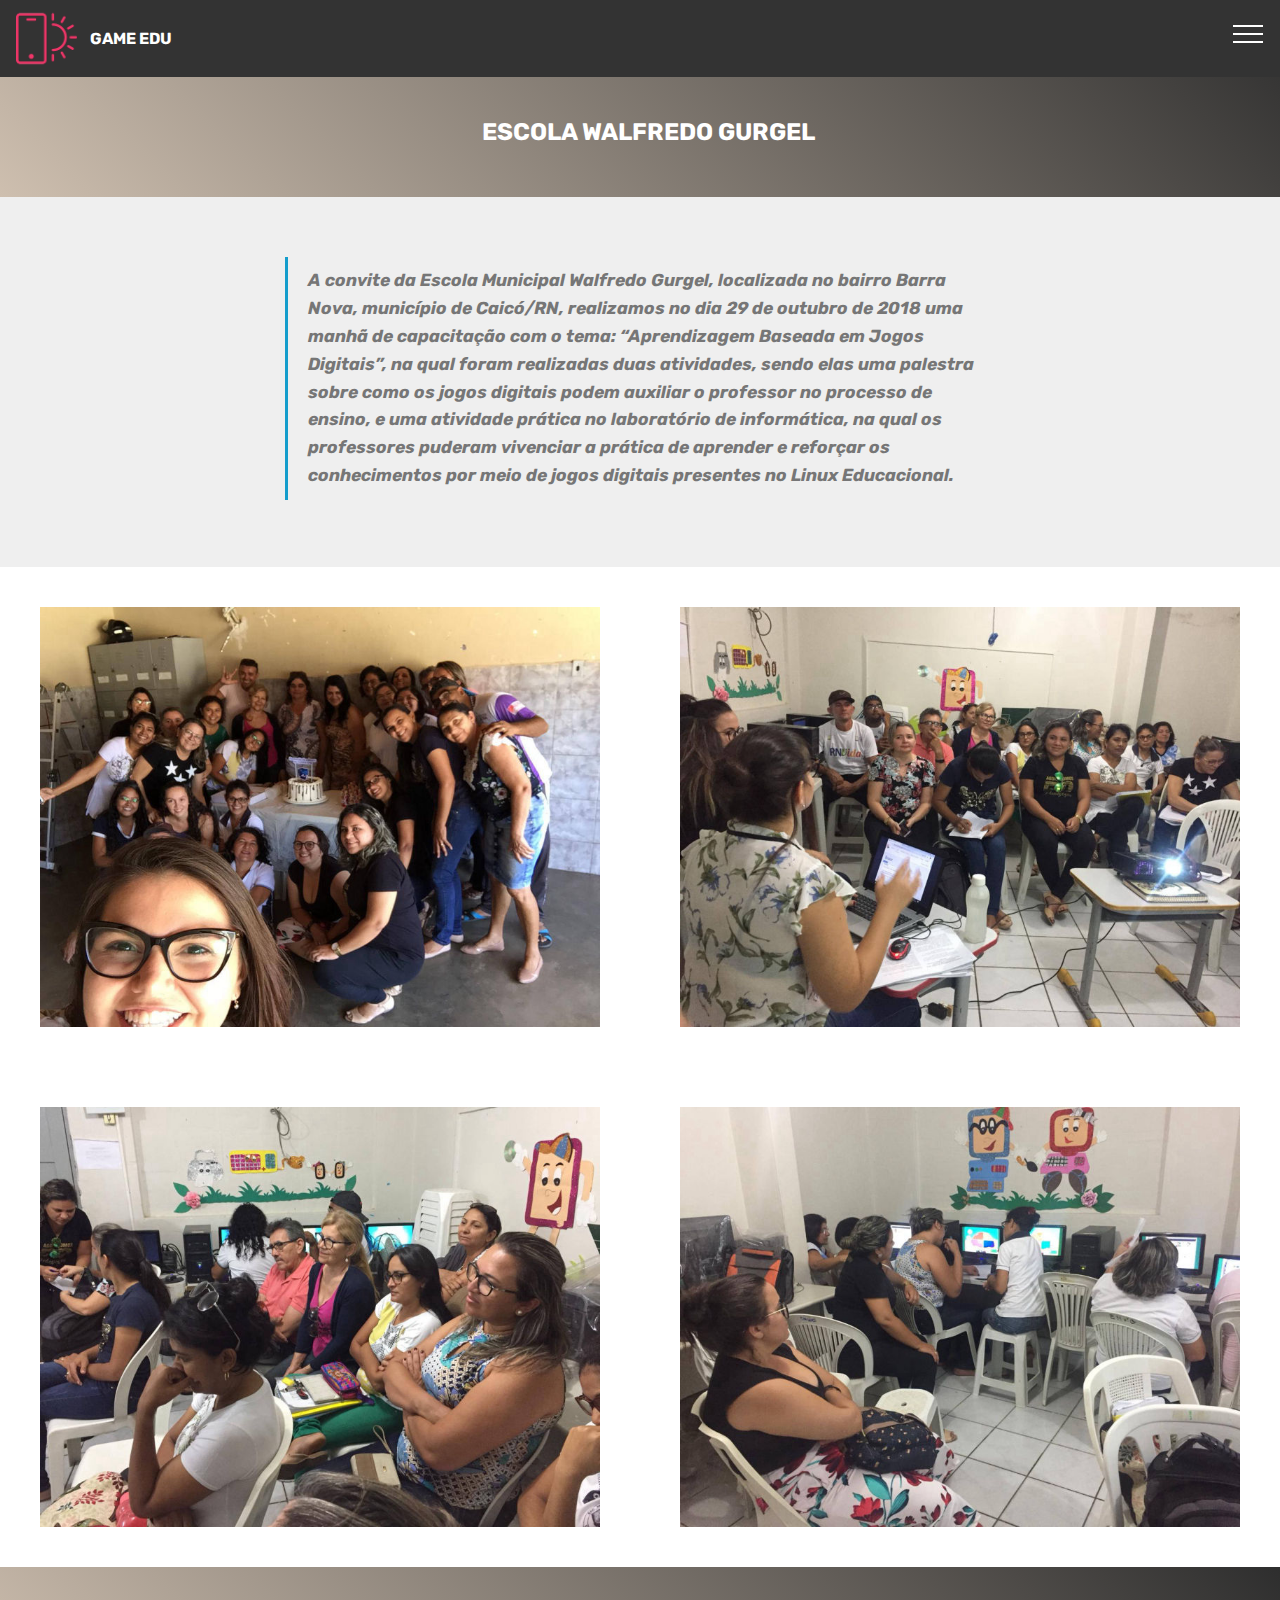
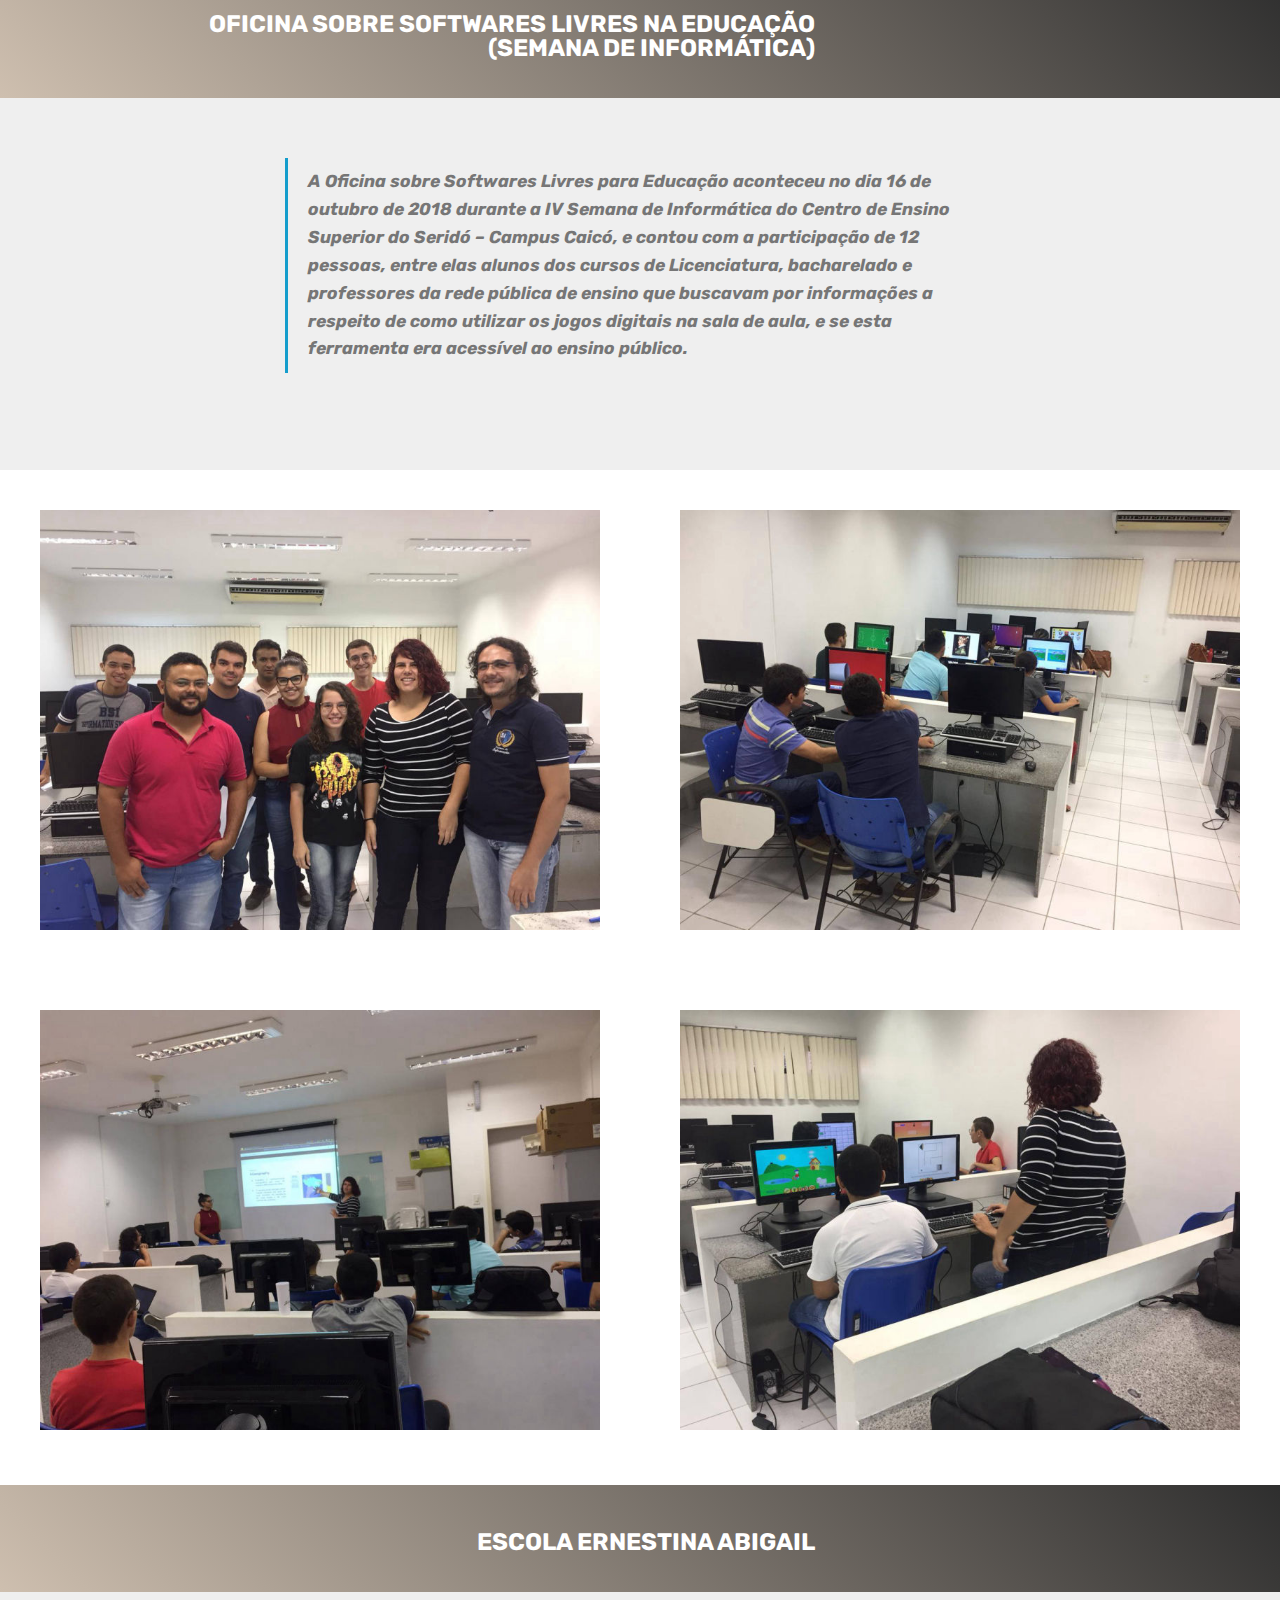
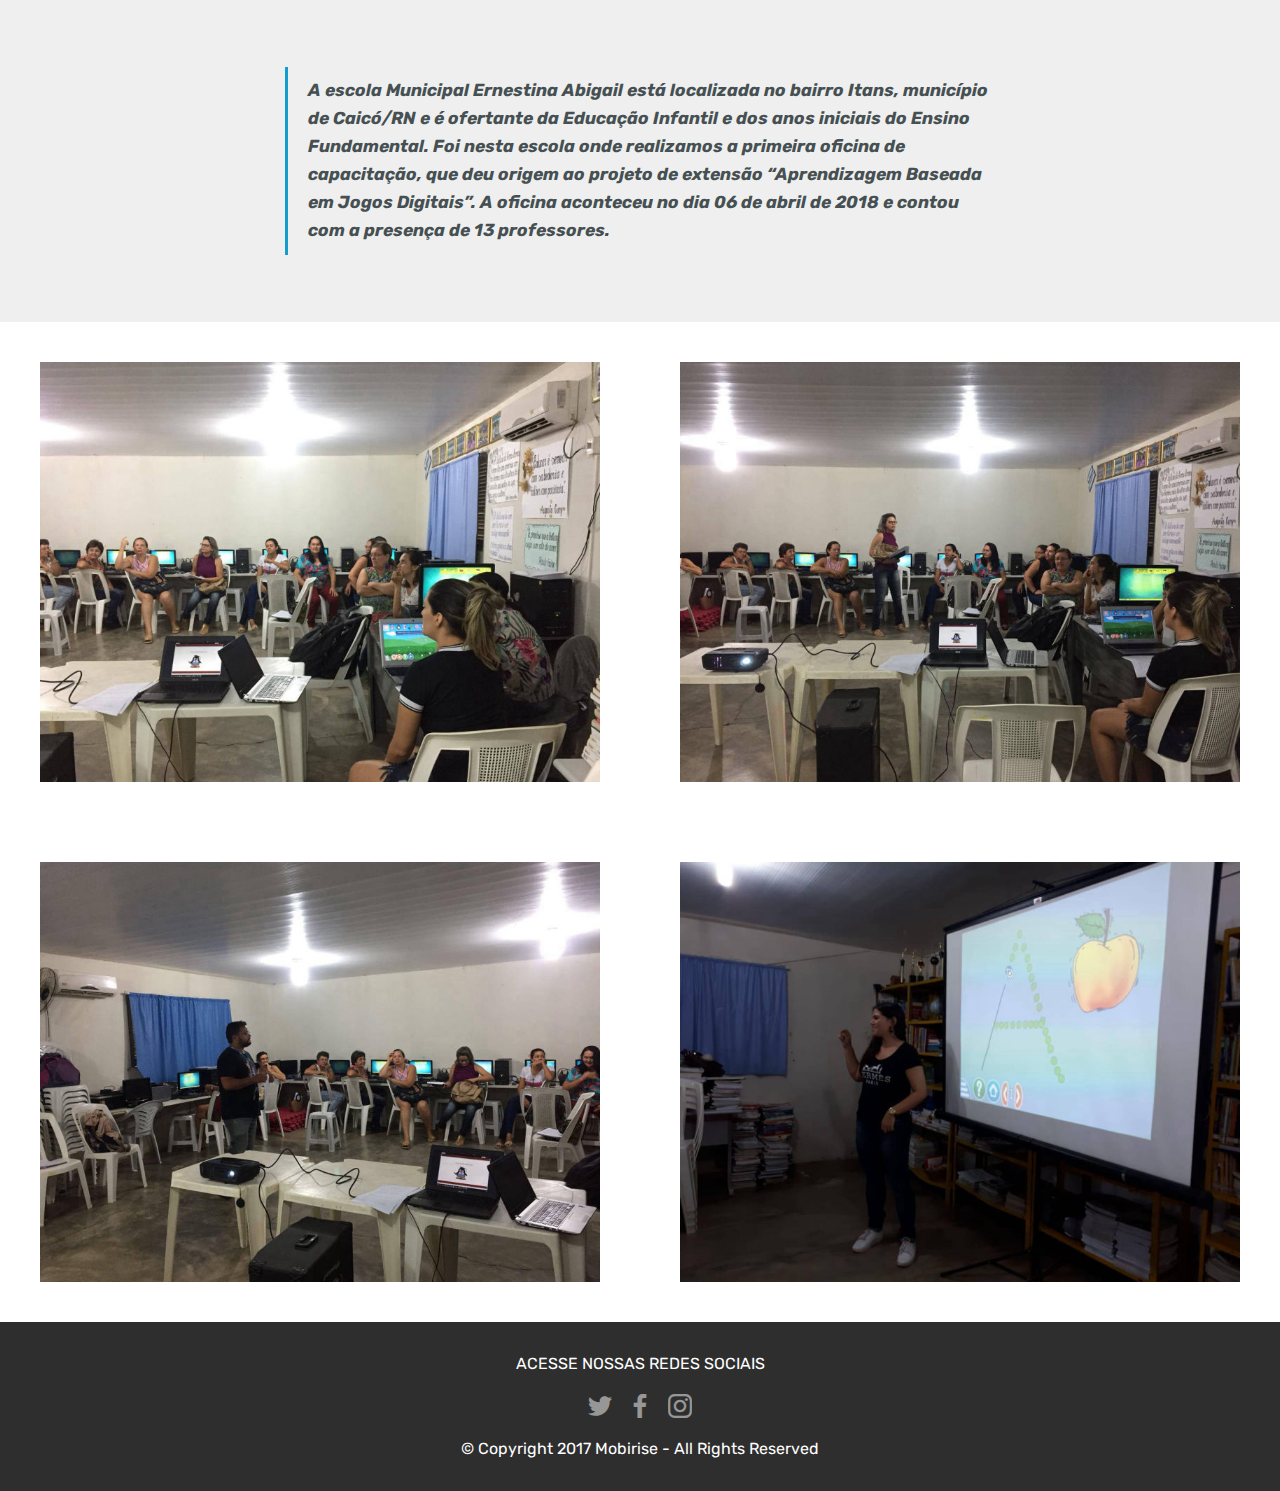
==== commit d56dae12: "create github pages" ====
--- a/page1.html
+++ b/page1.html
@@ -56,7 +56,89 @@
     </nav>
 </section>
 
-<section class="engine"><a href="https://mobirise.info/s">free bootstrap themes</a></section><section class="mbr-section info1 cid-r8A2WTXWtC" id="info1-o">
+<section class="engine"><a href="https://mobirise.info/d">free web maker</a></section><section class="mbr-section info1 cid-r8Cih1bX1V" id="info1-w">
+
+    
+
+    
+    <div class="container">
+        <div class="row justify-content-center content-row">
+            <div class="media-container-column title col-12 col-lg-7 col-md-6">
+                
+                <h2 class="align-left mbr-bold mbr-fonts-style display-5">ESCOLA WALFREDO GURGEL</h2>
+            </div>
+            <div class="media-container-column col-12 col-lg-3 col-md-4">
+                
+            </div>
+        </div>
+    </div>
+</section>
+
+<section class="mbr-section article content1 cid-r8CiR01d60" id="content2-x">
+
+     
+
+    <div class="container">
+        <div class="media-container-row">
+            <div class="mbr-text col-12 col-md-8 mbr-fonts-style display-7">
+                <blockquote><strong>A convite da Escola Municipal Walfredo Gurgel, localizada no bairro Barra Nova, município de Caicó/RN, realizamos no dia  29 de outubro de 2018 uma manhã de capacitação com o tema: “Aprendizagem Baseada em Jogos Digitais”,  na qual foram realizadas duas atividades, sendo elas uma palestra sobre como os jogos digitais podem auxiliar o professor no processo de ensino, e uma atividade prática no laboratório de informática, na qual os professores puderam vivenciar a prática de aprender e reforçar os conhecimentos por meio de jogos digitais presentes no Linux Educacional.</strong></blockquote>
+            </div>
+        </div>
+    </div>
+</section>
+
+<section class="mbr-gallery mbr-slider-carousel cid-r8Cj1lngPt" id="gallery3-y">
+
+    
+
+    <div>
+        <div><!-- Filter --><!-- Gallery --><div class="mbr-gallery-row"><div class="mbr-gallery-layout-default"><div><div><div class="mbr-gallery-item mbr-gallery-item--p5" data-video-url="false" data-tags="Fantástica"><div href="#lb-gallery3-y" data-slide-to="0" data-toggle="modal"><img src="assets/images/whatsapp-image-2018-10-29-at-11.33.12-8-1280x960-800x600.jpg" alt="" title=""><span class="icon-focus"></span></div></div><div class="mbr-gallery-item mbr-gallery-item--p5" data-video-url="false" data-tags="Fantástica"><div href="#lb-gallery3-y" data-slide-to="1" data-toggle="modal"><img src="assets/images/whatsapp-image-2018-10-29-at-11.33.29-4-1280x960-800x600.jpg" alt="" title=""><span class="icon-focus"></span></div></div><div class="mbr-gallery-item mbr-gallery-item--p5" data-video-url="false" data-tags="Responsivo"><div href="#lb-gallery3-y" data-slide-to="2" data-toggle="modal"><img src="assets/images/whatsapp-image-2018-10-29-at-11.33.29-1-1280x960-800x600.jpg" alt="" title=""><span class="icon-focus"></span></div></div><div class="mbr-gallery-item mbr-gallery-item--p5" data-video-url="false" data-tags="Animado"><div href="#lb-gallery3-y" data-slide-to="3" data-toggle="modal"><img src="assets/images/whatsapp-image-2018-10-29-at-11.33.29-9-1280x960-800x600.jpg" alt="" title=""><span class="icon-focus"></span></div></div></div></div><div class="clearfix"></div></div></div><!-- Lightbox --><div data-app-prevent-settings="" class="mbr-slider modal fade carousel slide" tabindex="-1" data-keyboard="true" data-interval="false" id="lb-gallery3-y"><div class="modal-dialog"><div class="modal-content"><div class="modal-body"><div class="carousel-inner"><div class="carousel-item"><img src="assets/images/whatsapp-image-2018-10-29-at-11.33.12-8-1280x960.jpg" alt="" title=""></div><div class="carousel-item"><img src="assets/images/whatsapp-image-2018-10-29-at-11.33.29-4-1280x960.jpg" alt="" title=""></div><div class="carousel-item"><img src="assets/images/whatsapp-image-2018-10-29-at-11.33.29-1-1280x960.jpg" alt="" title=""></div><div class="carousel-item active"><img src="assets/images/whatsapp-image-2018-10-29-at-11.33.29-9-1280x960.jpg" alt="" title=""></div></div><a class="carousel-control carousel-control-prev" role="button" data-slide="prev" href="#lb-gallery3-y"><span class="mbri-left mbr-iconfont" aria-hidden="true"></span><span class="sr-only">Previous</span></a><a class="carousel-control carousel-control-next" role="button" data-slide="next" href="#lb-gallery3-y"><span class="mbri-right mbr-iconfont" aria-hidden="true"></span><span class="sr-only">Next</span></a><a class="close" href="#" role="button" data-dismiss="modal"><span class="sr-only">Close</span></a></div></div></div></div></div>
+    </div>
+
+</section>
+
+<section class="mbr-section info1 cid-r8Co4iBhxL" id="info1-z">
+
+    
+
+    
+    <div class="container">
+        <div class="row justify-content-center content-row">
+            <div class="media-container-column title col-12 col-lg-7 col-md-6">
+                
+                <h2 class="align-left mbr-bold mbr-fonts-style display-5">OFICINA SOBRE SOFTWARES LIVRES NA EDUCAÇÃO (SEMANA DE INFORMÁTICA)</h2>
+            </div>
+            <div class="media-container-column col-12 col-lg-3 col-md-4">
+                
+            </div>
+        </div>
+    </div>
+</section>
+
+<section class="mbr-section article content1 cid-r8CotJpFvd" id="content2-10">
+
+     
+
+    <div class="container">
+        <div class="media-container-row">
+            <div class="mbr-text col-12 col-md-8 mbr-fonts-style display-7">
+                <blockquote><strong>A Oficina sobre Softwares Livres para Educação aconteceu no dia 16 de outubro de 2018 durante a IV Semana de Informática do Centro de Ensino Superior do Seridó – Campus Caicó, e contou com a participação de 12 pessoas, entre elas alunos dos cursos de Licenciatura, bacharelado e professores da rede pública de ensino que buscavam por informações a respeito de como utilizar os jogos digitais na sala de aula, e se esta ferramenta era acessível ao ensino público.</strong></blockquote>
+            </div>
+        </div>
+    </div>
+</section>
+
+<section class="mbr-gallery mbr-slider-carousel cid-r8CowVcG6m" id="gallery3-11">
+
+    
+
+    <div>
+        <div><!-- Filter --><!-- Gallery --><div class="mbr-gallery-row"><div class="mbr-gallery-layout-default"><div><div><div class="mbr-gallery-item mbr-gallery-item--p5" data-video-url="false" data-tags="Fantástica"><div href="#lb-gallery3-11" data-slide-to="0" data-toggle="modal"><img src="assets/images/ft01-1-1280x960-800x600.jpg" alt="" title=""><span class="icon-focus"></span></div></div><div class="mbr-gallery-item mbr-gallery-item--p5" data-video-url="false" data-tags="Fantástica"><div href="#lb-gallery3-11" data-slide-to="1" data-toggle="modal"><img src="assets/images/ft05-1280x960-800x600.jpg" alt="" title=""><span class="icon-focus"></span></div></div><div class="mbr-gallery-item mbr-gallery-item--p5" data-video-url="false" data-tags="Responsivo"><div href="#lb-gallery3-11" data-slide-to="2" data-toggle="modal"><img src="assets/images/ft02-1-1280x960-800x600.jpg" alt="" title=""><span class="icon-focus"></span></div></div><div class="mbr-gallery-item mbr-gallery-item--p5" data-video-url="false" data-tags="Animado"><div href="#lb-gallery3-11" data-slide-to="3" data-toggle="modal"><img src="assets/images/ft04-1-1280x960-800x600.jpg" alt="" title=""><span class="icon-focus"></span></div></div></div></div><div class="clearfix"></div></div></div><!-- Lightbox --><div data-app-prevent-settings="" class="mbr-slider modal fade carousel slide" tabindex="-1" data-keyboard="true" data-interval="false" id="lb-gallery3-11"><div class="modal-dialog"><div class="modal-content"><div class="modal-body"><div class="carousel-inner"><div class="carousel-item"><img src="assets/images/ft01-1-1280x960.jpg" alt="" title=""></div><div class="carousel-item active"><img src="assets/images/ft05-1280x960.jpg" alt="" title=""></div><div class="carousel-item"><img src="assets/images/ft02-1-1280x960.jpg" alt="" title=""></div><div class="carousel-item"><img src="assets/images/ft04-1-1280x960.jpg" alt="" title=""></div></div><a class="carousel-control carousel-control-prev" role="button" data-slide="prev" href="#lb-gallery3-11"><span class="mbri-left mbr-iconfont" aria-hidden="true"></span><span class="sr-only">Previous</span></a><a class="carousel-control carousel-control-next" role="button" data-slide="next" href="#lb-gallery3-11"><span class="mbri-right mbr-iconfont" aria-hidden="true"></span><span class="sr-only">Next</span></a><a class="close" href="#" role="button" data-dismiss="modal"><span class="sr-only">Close</span></a></div></div></div></div></div>
+    </div>
+
+</section>
+
+<section class="mbr-section info1 cid-r8A2WTXWtC" id="info1-o">
 
     
 
@@ -94,88 +176,6 @@
 
     <div>
         <div><!-- Filter --><!-- Gallery --><div class="mbr-gallery-row"><div class="mbr-gallery-layout-default"><div><div><div class="mbr-gallery-item mbr-gallery-item--p5" data-video-url="false" data-tags="Fantástica"><div href="#lb-gallery3-q" data-slide-to="0" data-toggle="modal"><img src="assets/images/ft01-1280x960-800x600.jpg" alt="" title=""><span class="icon-focus"></span></div></div><div class="mbr-gallery-item mbr-gallery-item--p5" data-video-url="false" data-tags="Fantástica"><div href="#lb-gallery3-q" data-slide-to="1" data-toggle="modal"><img src="assets/images/ft02-1280x960-800x600.jpg" alt="" title=""><span class="icon-focus"></span></div></div><div class="mbr-gallery-item mbr-gallery-item--p5" data-video-url="false" data-tags="Responsivo"><div href="#lb-gallery3-q" data-slide-to="2" data-toggle="modal"><img src="assets/images/ft04-1280x960-800x600.jpg" alt="" title=""><span class="icon-focus"></span></div></div><div class="mbr-gallery-item mbr-gallery-item--p5" data-video-url="false" data-tags="Animado"><div href="#lb-gallery3-q" data-slide-to="3" data-toggle="modal"><img src="assets/images/whatsapp-image-2018-11-03-at-18.54.23-1152x864-800x600.jpg" alt="" title=""><span class="icon-focus"></span></div></div></div></div><div class="clearfix"></div></div></div><!-- Lightbox --><div data-app-prevent-settings="" class="mbr-slider modal fade carousel slide" tabindex="-1" data-keyboard="true" data-interval="false" id="lb-gallery3-q"><div class="modal-dialog"><div class="modal-content"><div class="modal-body"><div class="carousel-inner"><div class="carousel-item"><img src="assets/images/ft01-1280x960.jpg" alt="" title=""></div><div class="carousel-item"><img src="assets/images/ft02-1280x960.jpg" alt="" title=""></div><div class="carousel-item active"><img src="assets/images/ft04-1280x960.jpg" alt="" title=""></div><div class="carousel-item"><img src="assets/images/whatsapp-image-2018-11-03-at-18.54.23-1152x864.jpg" alt="" title=""></div></div><a class="carousel-control carousel-control-prev" role="button" data-slide="prev" href="#lb-gallery3-q"><span class="mbri-left mbr-iconfont" aria-hidden="true"></span><span class="sr-only">Previous</span></a><a class="carousel-control carousel-control-next" role="button" data-slide="next" href="#lb-gallery3-q"><span class="mbri-right mbr-iconfont" aria-hidden="true"></span><span class="sr-only">Next</span></a><a class="close" href="#" role="button" data-dismiss="modal"><span class="sr-only">Close</span></a></div></div></div></div></div>
-    </div>
-
-</section>
-
-<section class="mbr-section info1 cid-r8Co4iBhxL" id="info1-z">
-
-    
-
-    
-    <div class="container">
-        <div class="row justify-content-center content-row">
-            <div class="media-container-column title col-12 col-lg-7 col-md-6">
-                
-                <h2 class="align-left mbr-bold mbr-fonts-style display-5">OFICINA SOBRE SOFTWARES LIVRES NA EDUCAÇÃO (SEMANA DE INFORMÁTICA)</h2>
-            </div>
-            <div class="media-container-column col-12 col-lg-3 col-md-4">
-                
-            </div>
-        </div>
-    </div>
-</section>
-
-<section class="mbr-section article content1 cid-r8CotJpFvd" id="content2-10">
-
-     
-
-    <div class="container">
-        <div class="media-container-row">
-            <div class="mbr-text col-12 col-md-8 mbr-fonts-style display-7">
-                <blockquote><strong>A Oficina sobre Softwares Livres para Educação aconteceu no dia 16 de outubro de 2018 durante a IV Semana de Informática do Centro de Ensino Superior do Seridó – Campus Caicó, e contou com a participação de 12 pessoas, entre elas alunos dos cursos de Licenciatura, bacharelado e professores da rede pública de ensino que buscavam por informações a respeito de como utilizar os jogos digitais na sala de aula, e se esta ferramenta era acessível ao ensino público.</strong></blockquote>
-            </div>
-        </div>
-    </div>
-</section>
-
-<section class="mbr-gallery mbr-slider-carousel cid-r8CowVcG6m" id="gallery3-11">
-
-    
-
-    <div>
-        <div><!-- Filter --><!-- Gallery --><div class="mbr-gallery-row"><div class="mbr-gallery-layout-default"><div><div><div class="mbr-gallery-item mbr-gallery-item--p5" data-video-url="false" data-tags="Fantástica"><div href="#lb-gallery3-11" data-slide-to="0" data-toggle="modal"><img src="assets/images/ft01-1-1280x960-800x600.jpg" alt="" title=""><span class="icon-focus"></span></div></div><div class="mbr-gallery-item mbr-gallery-item--p5" data-video-url="false" data-tags="Fantástica"><div href="#lb-gallery3-11" data-slide-to="1" data-toggle="modal"><img src="assets/images/ft05-1280x960-800x600.jpg" alt="" title=""><span class="icon-focus"></span></div></div><div class="mbr-gallery-item mbr-gallery-item--p5" data-video-url="false" data-tags="Responsivo"><div href="#lb-gallery3-11" data-slide-to="2" data-toggle="modal"><img src="assets/images/ft02-1-1280x960-800x600.jpg" alt="" title=""><span class="icon-focus"></span></div></div><div class="mbr-gallery-item mbr-gallery-item--p5" data-video-url="false" data-tags="Animado"><div href="#lb-gallery3-11" data-slide-to="3" data-toggle="modal"><img src="assets/images/ft04-1-1280x960-800x600.jpg" alt="" title=""><span class="icon-focus"></span></div></div></div></div><div class="clearfix"></div></div></div><!-- Lightbox --><div data-app-prevent-settings="" class="mbr-slider modal fade carousel slide" tabindex="-1" data-keyboard="true" data-interval="false" id="lb-gallery3-11"><div class="modal-dialog"><div class="modal-content"><div class="modal-body"><div class="carousel-inner"><div class="carousel-item"><img src="assets/images/ft01-1-1280x960.jpg" alt="" title=""></div><div class="carousel-item active"><img src="assets/images/ft05-1280x960.jpg" alt="" title=""></div><div class="carousel-item"><img src="assets/images/ft02-1-1280x960.jpg" alt="" title=""></div><div class="carousel-item"><img src="assets/images/ft04-1-1280x960.jpg" alt="" title=""></div></div><a class="carousel-control carousel-control-prev" role="button" data-slide="prev" href="#lb-gallery3-11"><span class="mbri-left mbr-iconfont" aria-hidden="true"></span><span class="sr-only">Previous</span></a><a class="carousel-control carousel-control-next" role="button" data-slide="next" href="#lb-gallery3-11"><span class="mbri-right mbr-iconfont" aria-hidden="true"></span><span class="sr-only">Next</span></a><a class="close" href="#" role="button" data-dismiss="modal"><span class="sr-only">Close</span></a></div></div></div></div></div>
-    </div>
-
-</section>
-
-<section class="mbr-section info1 cid-r8Cih1bX1V" id="info1-w">
-
-    
-
-    
-    <div class="container">
-        <div class="row justify-content-center content-row">
-            <div class="media-container-column title col-12 col-lg-7 col-md-6">
-                
-                <h2 class="align-left mbr-bold mbr-fonts-style display-5">ESCOLA WALFREDO GURGEL</h2>
-            </div>
-            <div class="media-container-column col-12 col-lg-3 col-md-4">
-                
-            </div>
-        </div>
-    </div>
-</section>
-
-<section class="mbr-section article content1 cid-r8CiR01d60" id="content2-x">
-
-     
-
-    <div class="container">
-        <div class="media-container-row">
-            <div class="mbr-text col-12 col-md-8 mbr-fonts-style display-7">
-                <blockquote><strong>A convite da Escola Municipal Walfredo Gurgel, localizada no bairro Barra Nova, município de Caicó/RN, realizamos no dia  29 de outubro de 2018 uma manhã de capacitação com o tema: “Aprendizagem Baseada em Jogos Digitais”,  na qual foram realizadas duas atividades, sendo elas uma palestra sobre como os jogos digitais podem auxiliar o professor no processo de ensino, e uma atividade prática no laboratório de informática, na qual os professores puderam vivenciar a prática de aprender e reforçar os conhecimentos por meio de jogos digitais presentes no Linux Educacional.</strong></blockquote>
-            </div>
-        </div>
-    </div>
-</section>
-
-<section class="mbr-gallery mbr-slider-carousel cid-r8Cj1lngPt" id="gallery3-y">
-
-    
-
-    <div>
-        <div><!-- Filter --><!-- Gallery --><div class="mbr-gallery-row"><div class="mbr-gallery-layout-default"><div><div><div class="mbr-gallery-item mbr-gallery-item--p5" data-video-url="false" data-tags="Fantástica"><div href="#lb-gallery3-y" data-slide-to="0" data-toggle="modal"><img src="assets/images/whatsapp-image-2018-10-29-at-11.33.12-8-1280x960-800x600.jpg" alt="" title=""><span class="icon-focus"></span></div></div><div class="mbr-gallery-item mbr-gallery-item--p5" data-video-url="false" data-tags="Fantástica"><div href="#lb-gallery3-y" data-slide-to="1" data-toggle="modal"><img src="assets/images/whatsapp-image-2018-10-29-at-11.33.29-4-1280x960-800x600.jpg" alt="" title=""><span class="icon-focus"></span></div></div><div class="mbr-gallery-item mbr-gallery-item--p5" data-video-url="false" data-tags="Responsivo"><div href="#lb-gallery3-y" data-slide-to="2" data-toggle="modal"><img src="assets/images/whatsapp-image-2018-10-29-at-11.33.29-1-1280x960-800x600.jpg" alt="" title=""><span class="icon-focus"></span></div></div><div class="mbr-gallery-item mbr-gallery-item--p5" data-video-url="false" data-tags="Animado"><div href="#lb-gallery3-y" data-slide-to="3" data-toggle="modal"><img src="assets/images/whatsapp-image-2018-10-29-at-11.33.29-9-1280x960-800x600.jpg" alt="" title=""><span class="icon-focus"></span></div></div></div></div><div class="clearfix"></div></div></div><!-- Lightbox --><div data-app-prevent-settings="" class="mbr-slider modal fade carousel slide" tabindex="-1" data-keyboard="true" data-interval="false" id="lb-gallery3-y"><div class="modal-dialog"><div class="modal-content"><div class="modal-body"><div class="carousel-inner"><div class="carousel-item"><img src="assets/images/whatsapp-image-2018-10-29-at-11.33.12-8-1280x960.jpg" alt="" title=""></div><div class="carousel-item"><img src="assets/images/whatsapp-image-2018-10-29-at-11.33.29-4-1280x960.jpg" alt="" title=""></div><div class="carousel-item"><img src="assets/images/whatsapp-image-2018-10-29-at-11.33.29-1-1280x960.jpg" alt="" title=""></div><div class="carousel-item active"><img src="assets/images/whatsapp-image-2018-10-29-at-11.33.29-9-1280x960.jpg" alt="" title=""></div></div><a class="carousel-control carousel-control-prev" role="button" data-slide="prev" href="#lb-gallery3-y"><span class="mbri-left mbr-iconfont" aria-hidden="true"></span><span class="sr-only">Previous</span></a><a class="carousel-control carousel-control-next" role="button" data-slide="next" href="#lb-gallery3-y"><span class="mbri-right mbr-iconfont" aria-hidden="true"></span><span class="sr-only">Next</span></a><a class="close" href="#" role="button" data-dismiss="modal"><span class="sr-only">Close</span></a></div></div></div></div></div>
     </div>
 
 </section>
--- a/assets/mobirise/css/mbr-additional.css
+++ b/assets/mobirise/css/mbr-additional.css
@@ -2477,8 +2477,188 @@
 .cid-r8Cvv4fIqJ .dropdown-item:hover {
   color: #c1c1c1 !important;
 }
+.cid-r8Cih1bX1V {
+  padding-top: 120px;
+  padding-bottom: 45px;
+  background-color: #cebfaf;
+  background: linear-gradient(45deg, #cebfaf, #2e2e2e);
+}
+.cid-r8Cih1bX1V .mbr-section-subtitle {
+  color: #767676;
+}
+.cid-r8Cih1bX1V .btn {
+  margin: 0 0 .5rem 0;
+}
+.cid-r8Cih1bX1V H2 {
+  text-align: right;
+  color: #ffffff;
+}
+.cid-r8CiR01d60 {
+  padding-top: 60px;
+  padding-bottom: 30px;
+  background-color: #efefef;
+}
+.cid-r8CiR01d60 .mbr-text,
+.cid-r8CiR01d60 blockquote {
+  color: #767676;
+}
+.cid-r8CiR01d60 B {
+  color: #4f4943;
+}
+.cid-r8Cj1lngPt {
+  padding-top: 0px;
+  padding-bottom: 0px;
+  background-color: #ffffff;
+}
+.cid-r8Cj1lngPt .mbr-slider .carousel-control {
+  background: #1b1b1b;
+}
+.cid-r8Cj1lngPt .mbr-slider .carousel-control-prev {
+  left: 0;
+  margin-left: 2.5rem;
+}
+.cid-r8Cj1lngPt .mbr-slider .carousel-control-next {
+  right: 0;
+  margin-right: 2.5rem;
+}
+.cid-r8Cj1lngPt .mbr-slider .modal-body .close {
+  background: #1b1b1b;
+}
+.cid-r8Cj1lngPt .mbr-gallery-item > div::before {
+  content: '';
+  position: absolute;
+  left: 0;
+  top: 0;
+  width: 100%;
+  height: 100%;
+  background: #554346;
+  opacity: 0;
+  -webkit-transition: 0.2s opacity ease-in-out;
+  transition: 0.2s opacity ease-in-out;
+  background: linear-gradient(to left, #554346, #45505b) !important;
+}
+.cid-r8Cj1lngPt .mbr-gallery-item > div:hover .mbr-gallery-title::before {
+  background: transparent !important;
+}
+.cid-r8Cj1lngPt .mbr-gallery-item > div:hover:before {
+  opacity: 0.7 !important;
+}
+.cid-r8Cj1lngPt .mbr-gallery-title {
+  font-size: .9em;
+  position: absolute;
+  display: block;
+  width: 100%;
+  bottom: 0;
+  padding: 1rem;
+  color: #fff;
+  z-index: 2;
+}
+.cid-r8Cj1lngPt .mbr-gallery-title:before {
+  content: " ";
+  width: 100%;
+  height: 100%;
+  top: 0;
+  left: 0;
+  z-index: -1;
+  position: absolute;
+  background: #554346 !important;
+  opacity: 0.7;
+  -webkit-transition: 0.2s background ease-in-out;
+  transition: 0.2s background ease-in-out;
+  background: linear-gradient(to left, #554346, #45505b) !important;
+}
+.cid-r8Co4iBhxL {
+  padding-top: 45px;
+  padding-bottom: 30px;
+  background-color: #cebfaf;
+  background: linear-gradient(45deg, #cebfaf, #2e2e2e);
+}
+.cid-r8Co4iBhxL .mbr-section-subtitle {
+  color: #767676;
+}
+.cid-r8Co4iBhxL .btn {
+  margin: 0 0 .5rem 0;
+}
+.cid-r8Co4iBhxL H2 {
+  text-align: right;
+  color: #ffffff;
+}
+.cid-r8CotJpFvd {
+  padding-top: 60px;
+  padding-bottom: 60px;
+  background-color: #efefef;
+}
+.cid-r8CotJpFvd .mbr-text,
+.cid-r8CotJpFvd blockquote {
+  color: #767676;
+}
+.cid-r8CotJpFvd B {
+  color: #4f4943;
+}
+.cid-r8CowVcG6m {
+  padding-top: 0px;
+  padding-bottom: 15px;
+  background-color: #ffffff;
+}
+.cid-r8CowVcG6m .mbr-slider .carousel-control {
+  background: #1b1b1b;
+}
+.cid-r8CowVcG6m .mbr-slider .carousel-control-prev {
+  left: 0;
+  margin-left: 2.5rem;
+}
+.cid-r8CowVcG6m .mbr-slider .carousel-control-next {
+  right: 0;
+  margin-right: 2.5rem;
+}
+.cid-r8CowVcG6m .mbr-slider .modal-body .close {
+  background: #1b1b1b;
+}
+.cid-r8CowVcG6m .mbr-gallery-item > div::before {
+  content: '';
+  position: absolute;
+  left: 0;
+  top: 0;
+  width: 100%;
+  height: 100%;
+  background: #554346;
+  opacity: 0;
+  -webkit-transition: 0.2s opacity ease-in-out;
+  transition: 0.2s opacity ease-in-out;
+  background: linear-gradient(to left, #554346, #45505b) !important;
+}
+.cid-r8CowVcG6m .mbr-gallery-item > div:hover .mbr-gallery-title::before {
+  background: transparent !important;
+}
+.cid-r8CowVcG6m .mbr-gallery-item > div:hover:before {
+  opacity: 0.7 !important;
+}
+.cid-r8CowVcG6m .mbr-gallery-title {
+  font-size: .9em;
+  position: absolute;
+  display: block;
+  width: 100%;
+  bottom: 0;
+  padding: 1rem;
+  color: #fff;
+  z-index: 2;
+}
+.cid-r8CowVcG6m .mbr-gallery-title:before {
+  content: " ";
+  width: 100%;
+  height: 100%;
+  top: 0;
+  left: 0;
+  z-index: -1;
+  position: absolute;
+  background: #554346 !important;
+  opacity: 0.7;
+  -webkit-transition: 0.2s background ease-in-out;
+  transition: 0.2s background ease-in-out;
+  background: linear-gradient(to left, #554346, #45505b) !important;
+}
 .cid-r8A2WTXWtC {
-  padding-top: 120px;
+  padding-top: 45px;
   padding-bottom: 30px;
   background-color: #cebfaf;
   background: linear-gradient(45deg, #cebfaf, #2e2e2e);
@@ -2570,186 +2750,6 @@
   transition: 0.2s background ease-in-out;
   background: linear-gradient(to left, #554346, #45505b) !important;
 }
-.cid-r8Co4iBhxL {
-  padding-top: 45px;
-  padding-bottom: 30px;
-  background-color: #cebfaf;
-  background: linear-gradient(45deg, #cebfaf, #2e2e2e);
-}
-.cid-r8Co4iBhxL .mbr-section-subtitle {
-  color: #767676;
-}
-.cid-r8Co4iBhxL .btn {
-  margin: 0 0 .5rem 0;
-}
-.cid-r8Co4iBhxL H2 {
-  text-align: right;
-  color: #ffffff;
-}
-.cid-r8CotJpFvd {
-  padding-top: 60px;
-  padding-bottom: 60px;
-  background-color: #efefef;
-}
-.cid-r8CotJpFvd .mbr-text,
-.cid-r8CotJpFvd blockquote {
-  color: #767676;
-}
-.cid-r8CotJpFvd B {
-  color: #4f4943;
-}
-.cid-r8CowVcG6m {
-  padding-top: 0px;
-  padding-bottom: 15px;
-  background-color: #ffffff;
-}
-.cid-r8CowVcG6m .mbr-slider .carousel-control {
-  background: #1b1b1b;
-}
-.cid-r8CowVcG6m .mbr-slider .carousel-control-prev {
-  left: 0;
-  margin-left: 2.5rem;
-}
-.cid-r8CowVcG6m .mbr-slider .carousel-control-next {
-  right: 0;
-  margin-right: 2.5rem;
-}
-.cid-r8CowVcG6m .mbr-slider .modal-body .close {
-  background: #1b1b1b;
-}
-.cid-r8CowVcG6m .mbr-gallery-item > div::before {
-  content: '';
-  position: absolute;
-  left: 0;
-  top: 0;
-  width: 100%;
-  height: 100%;
-  background: #554346;
-  opacity: 0;
-  -webkit-transition: 0.2s opacity ease-in-out;
-  transition: 0.2s opacity ease-in-out;
-  background: linear-gradient(to left, #554346, #45505b) !important;
-}
-.cid-r8CowVcG6m .mbr-gallery-item > div:hover .mbr-gallery-title::before {
-  background: transparent !important;
-}
-.cid-r8CowVcG6m .mbr-gallery-item > div:hover:before {
-  opacity: 0.7 !important;
-}
-.cid-r8CowVcG6m .mbr-gallery-title {
-  font-size: .9em;
-  position: absolute;
-  display: block;
-  width: 100%;
-  bottom: 0;
-  padding: 1rem;
-  color: #fff;
-  z-index: 2;
-}
-.cid-r8CowVcG6m .mbr-gallery-title:before {
-  content: " ";
-  width: 100%;
-  height: 100%;
-  top: 0;
-  left: 0;
-  z-index: -1;
-  position: absolute;
-  background: #554346 !important;
-  opacity: 0.7;
-  -webkit-transition: 0.2s background ease-in-out;
-  transition: 0.2s background ease-in-out;
-  background: linear-gradient(to left, #554346, #45505b) !important;
-}
-.cid-r8Cih1bX1V {
-  padding-top: 45px;
-  padding-bottom: 45px;
-  background-color: #cebfaf;
-  background: linear-gradient(45deg, #cebfaf, #2e2e2e);
-}
-.cid-r8Cih1bX1V .mbr-section-subtitle {
-  color: #767676;
-}
-.cid-r8Cih1bX1V .btn {
-  margin: 0 0 .5rem 0;
-}
-.cid-r8Cih1bX1V H2 {
-  text-align: right;
-  color: #ffffff;
-}
-.cid-r8CiR01d60 {
-  padding-top: 60px;
-  padding-bottom: 30px;
-  background-color: #efefef;
-}
-.cid-r8CiR01d60 .mbr-text,
-.cid-r8CiR01d60 blockquote {
-  color: #767676;
-}
-.cid-r8CiR01d60 B {
-  color: #4f4943;
-}
-.cid-r8Cj1lngPt {
-  padding-top: 0px;
-  padding-bottom: 0px;
-  background-color: #ffffff;
-}
-.cid-r8Cj1lngPt .mbr-slider .carousel-control {
-  background: #1b1b1b;
-}
-.cid-r8Cj1lngPt .mbr-slider .carousel-control-prev {
-  left: 0;
-  margin-left: 2.5rem;
-}
-.cid-r8Cj1lngPt .mbr-slider .carousel-control-next {
-  right: 0;
-  margin-right: 2.5rem;
-}
-.cid-r8Cj1lngPt .mbr-slider .modal-body .close {
-  background: #1b1b1b;
-}
-.cid-r8Cj1lngPt .mbr-gallery-item > div::before {
-  content: '';
-  position: absolute;
-  left: 0;
-  top: 0;
-  width: 100%;
-  height: 100%;
-  background: #554346;
-  opacity: 0;
-  -webkit-transition: 0.2s opacity ease-in-out;
-  transition: 0.2s opacity ease-in-out;
-  background: linear-gradient(to left, #554346, #45505b) !important;
-}
-.cid-r8Cj1lngPt .mbr-gallery-item > div:hover .mbr-gallery-title::before {
-  background: transparent !important;
-}
-.cid-r8Cj1lngPt .mbr-gallery-item > div:hover:before {
-  opacity: 0.7 !important;
-}
-.cid-r8Cj1lngPt .mbr-gallery-title {
-  font-size: .9em;
-  position: absolute;
-  display: block;
-  width: 100%;
-  bottom: 0;
-  padding: 1rem;
-  color: #fff;
-  z-index: 2;
-}
-.cid-r8Cj1lngPt .mbr-gallery-title:before {
-  content: " ";
-  width: 100%;
-  height: 100%;
-  top: 0;
-  left: 0;
-  z-index: -1;
-  position: absolute;
-  background: #554346 !important;
-  opacity: 0.7;
-  -webkit-transition: 0.2s background ease-in-out;
-  transition: 0.2s background ease-in-out;
-  background: linear-gradient(to left, #554346, #45505b) !important;
-}
 .cid-r8CtdS3mUG {
   padding-top: 30px;
   padding-bottom: 30px;
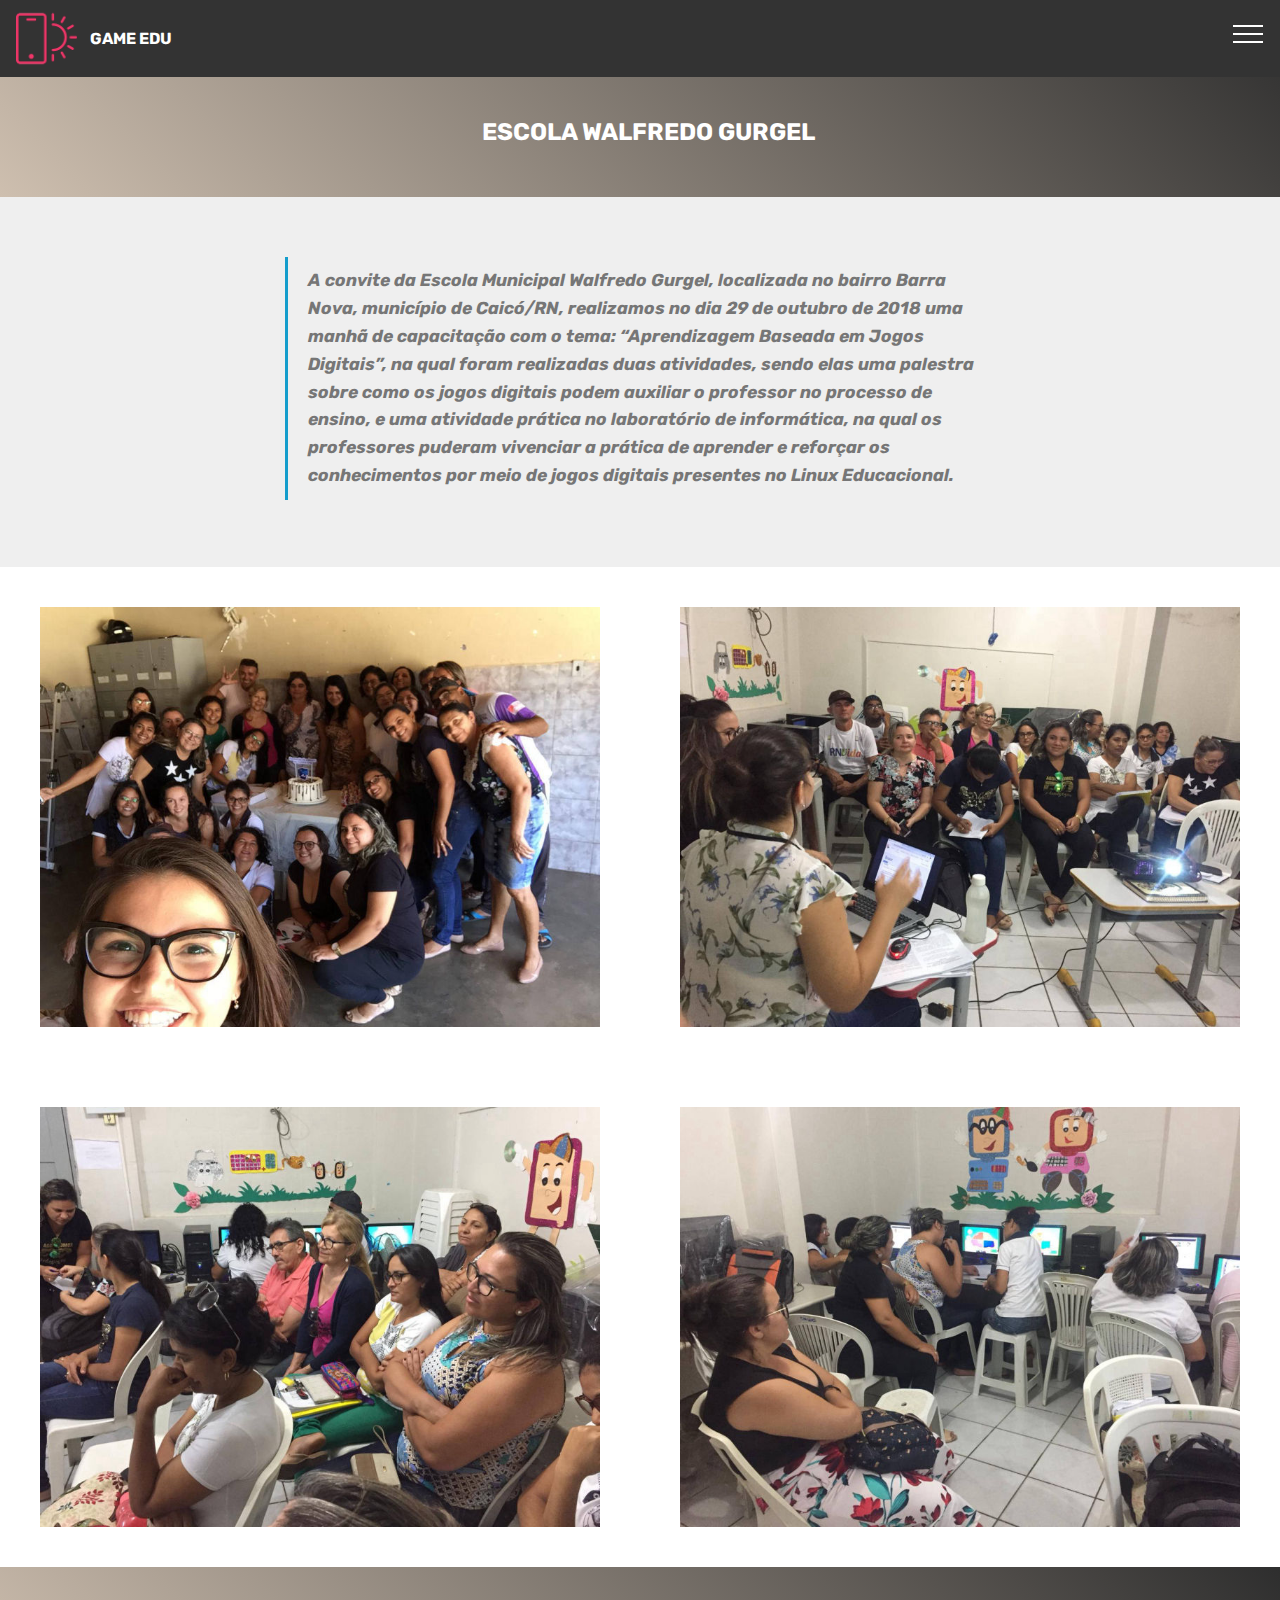
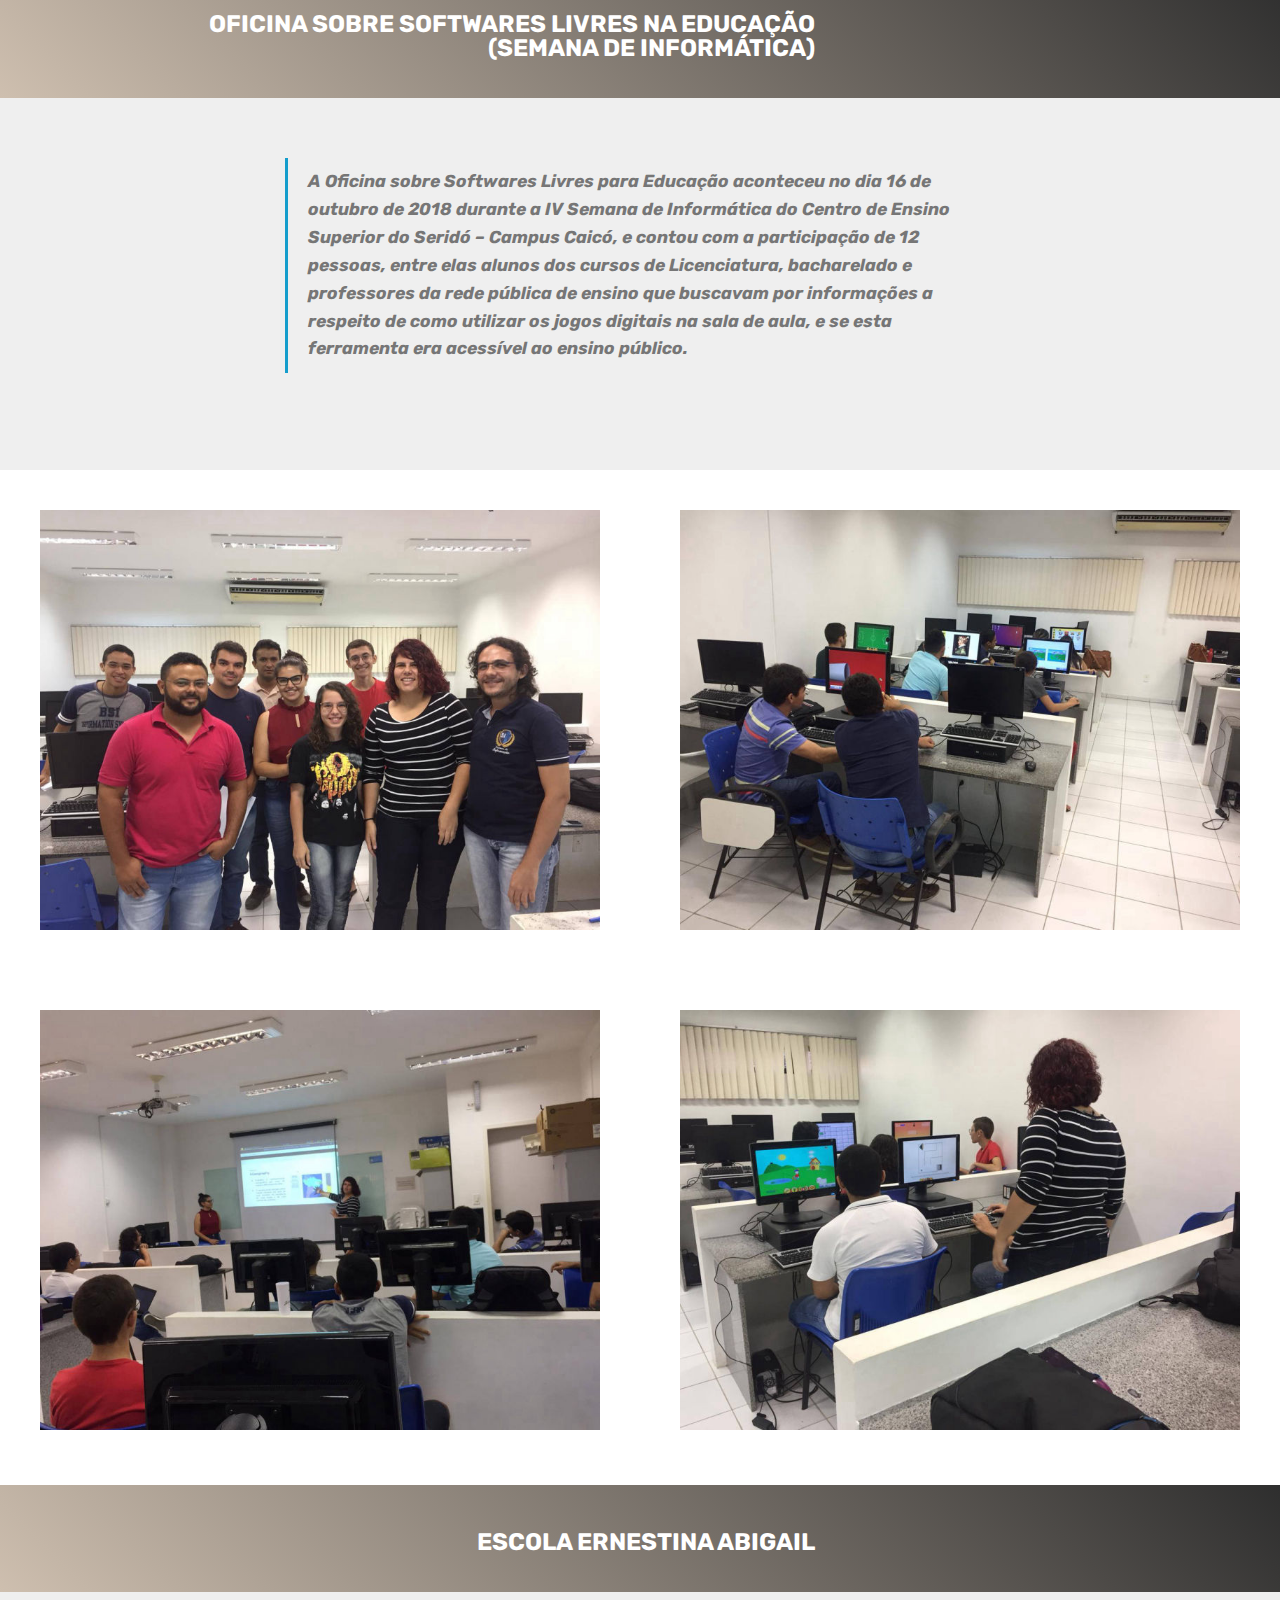
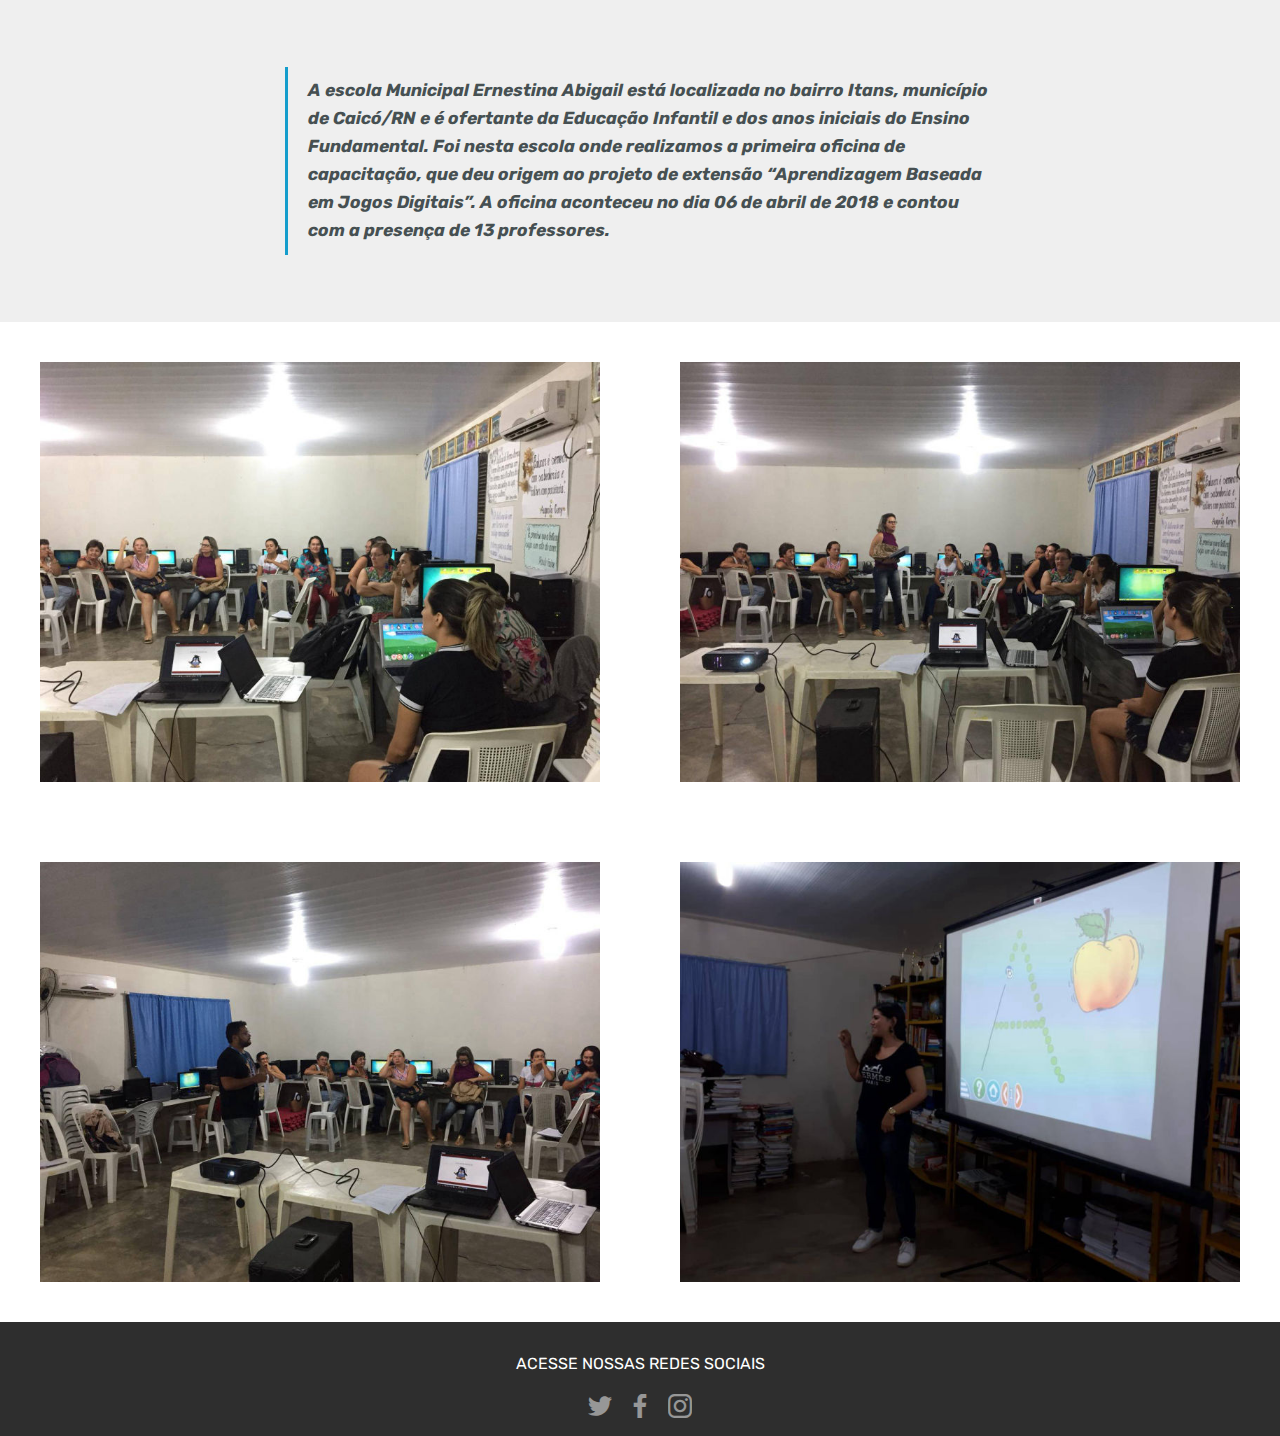
==== commit 5cb5154a: "create github pages" ====
--- a/page1.html
+++ b/page1.html
@@ -44,7 +44,7 @@
                          <img src="assets/images/logo2.png" alt="Mobirise" style="height: 3.8rem;">
                     </a>
                 </span>
-                <span class="navbar-caption-wrap"><a class="navbar-caption text-white display-4" href="index.html">GAME EDU</a></span>
+                <span class="navbar-caption-wrap"><a class="navbar-caption text-white display-4" href="https://mobirise.co">GAME EDU</a></span>
             </div>
         </div>
         <div class="collapse navbar-collapse" id="navbarSupportedContent">
@@ -56,7 +56,7 @@
     </nav>
 </section>
 
-<section class="engine"><a href="https://mobirise.info/d">free web maker</a></section><section class="mbr-section info1 cid-r8Cih1bX1V" id="info1-w">
+<section class="engine"><a href="https://mobirise.info">Mobirise</a></section><section class="mbr-section info1 cid-r8Cih1bX1V" id="info1-w">
 
     
 
@@ -220,9 +220,7 @@
                     </div></div>
             </div>
             <div class="row row-copirayt">
-                <p class="mbr-text mb-0 mbr-fonts-style mbr-white align-center display-7">
-                    © Copyright 2017 Mobirise - All Rights Reserved
-                </p>
+                <p class="mbr-text mb-0 mbr-fonts-style mbr-white align-center display-7"></p>
             </div>
         </div>
     </div>
--- a/assets/mobirise/css/mbr-additional.css
+++ b/assets/mobirise/css/mbr-additional.css
@@ -1774,7 +1774,7 @@
   color: #c1c1c1 !important;
 }
 .cid-r8x4QXz73Z {
-  background: #ffffff;
+  background: #cccccc;
 }
 .cid-r8x4QXz73Z .image-block {
   margin: auto;
@@ -2752,7 +2752,7 @@
 }
 .cid-r8CtdS3mUG {
   padding-top: 30px;
-  padding-bottom: 30px;
+  padding-bottom: 0px;
   background-color: #2e2e2e;
 }
 .cid-r8CtdS3mUG .row-links {
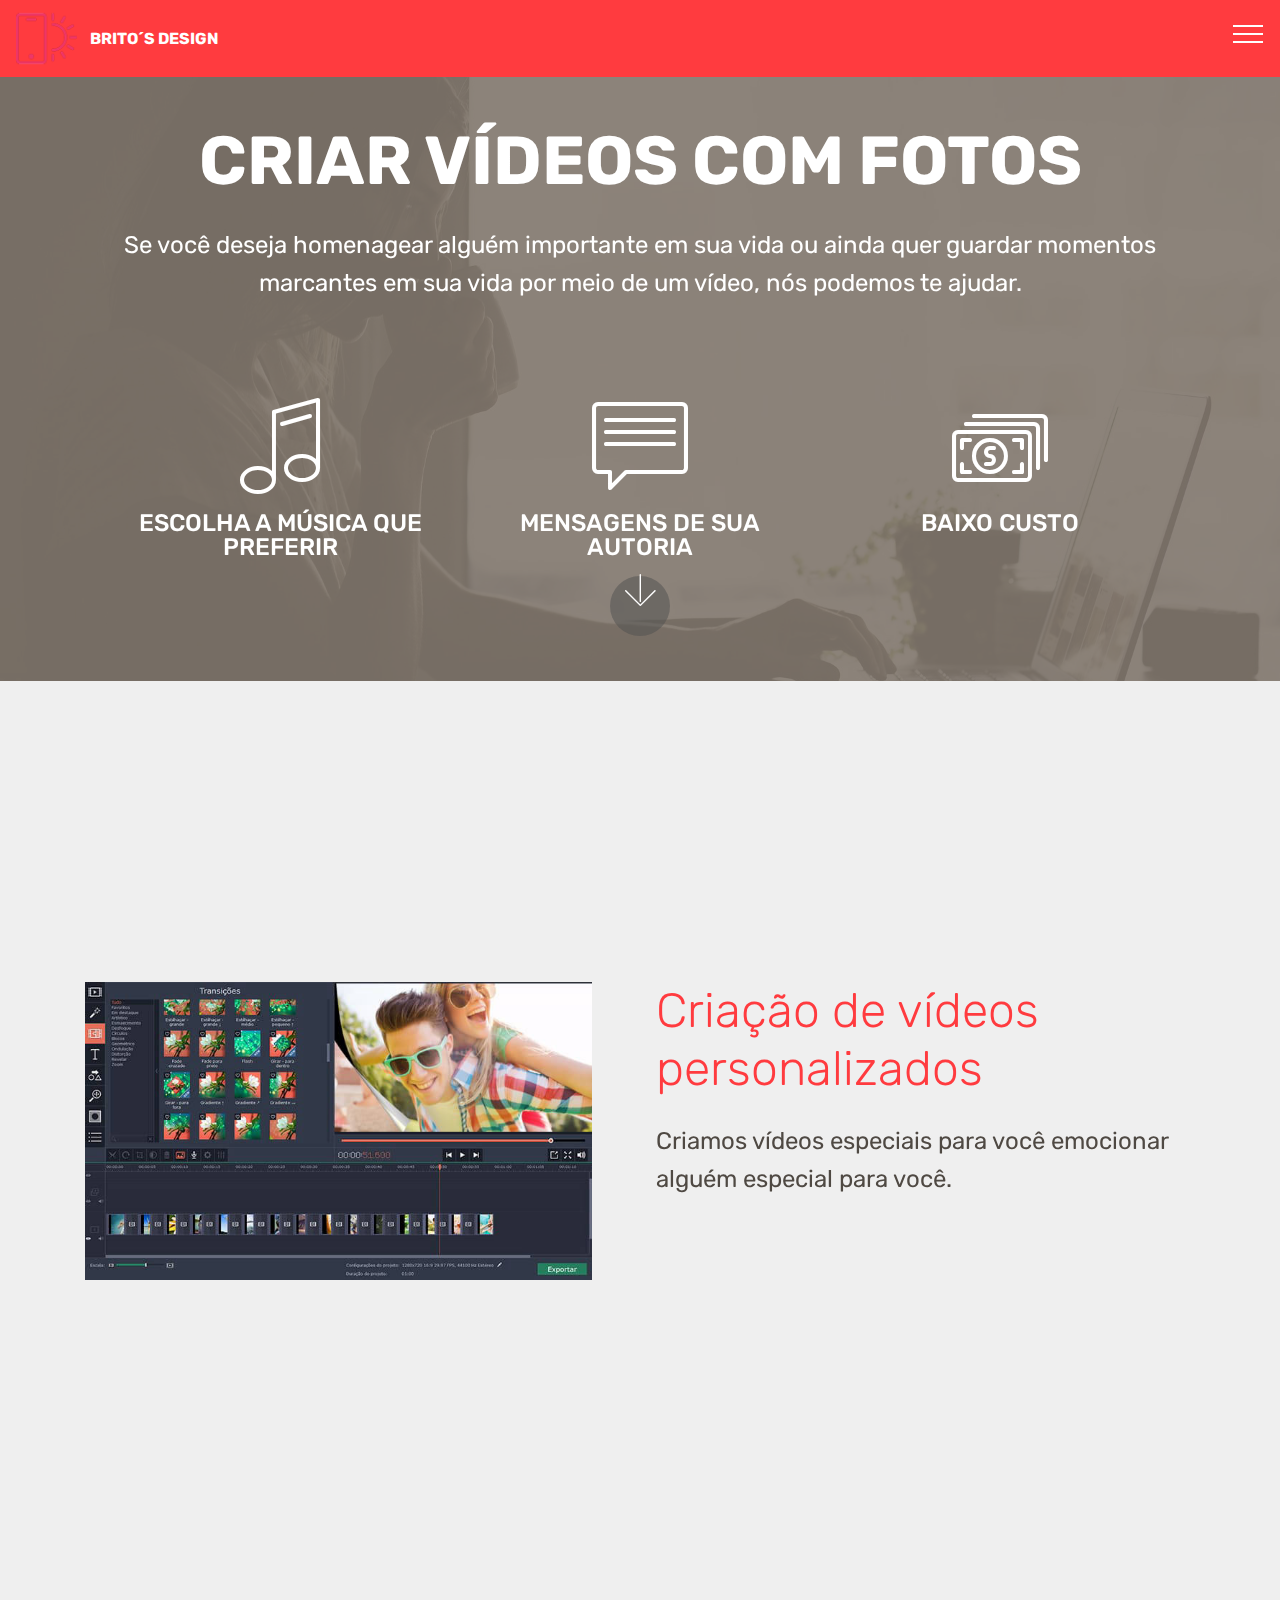
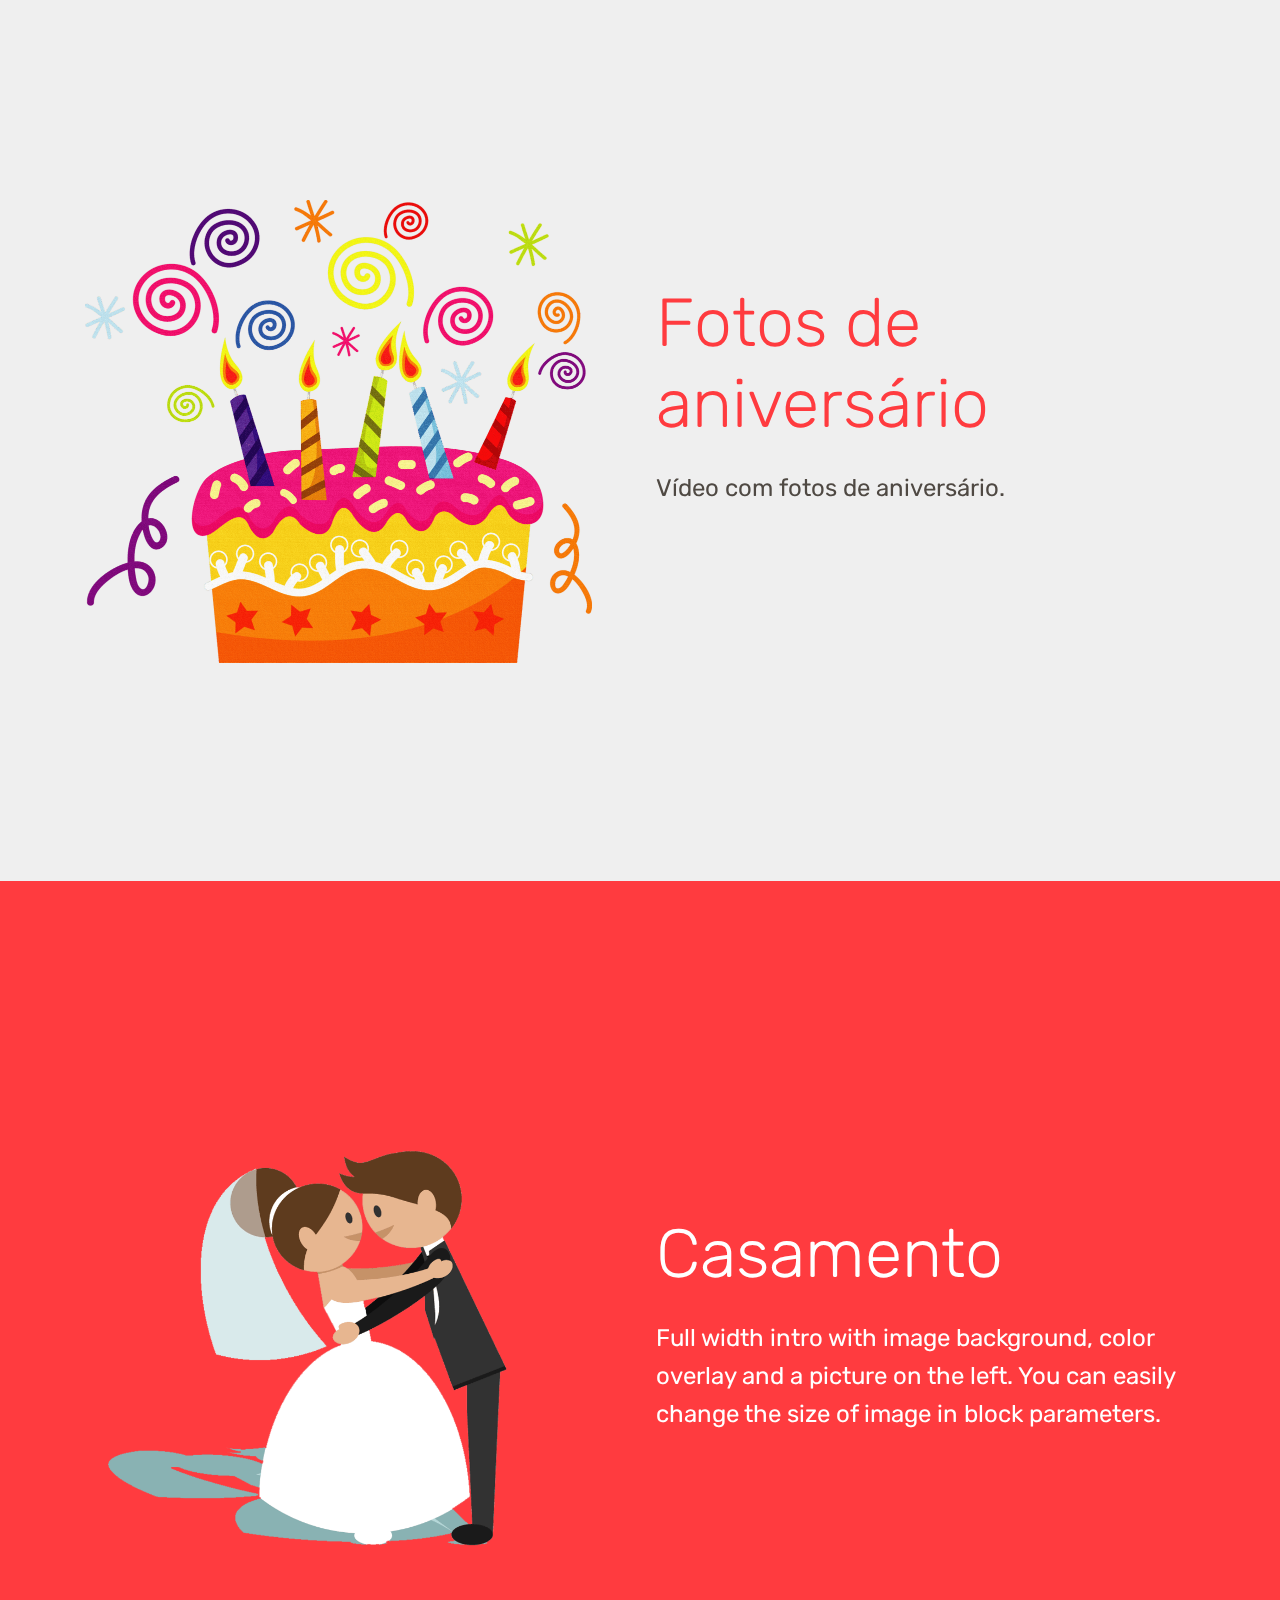
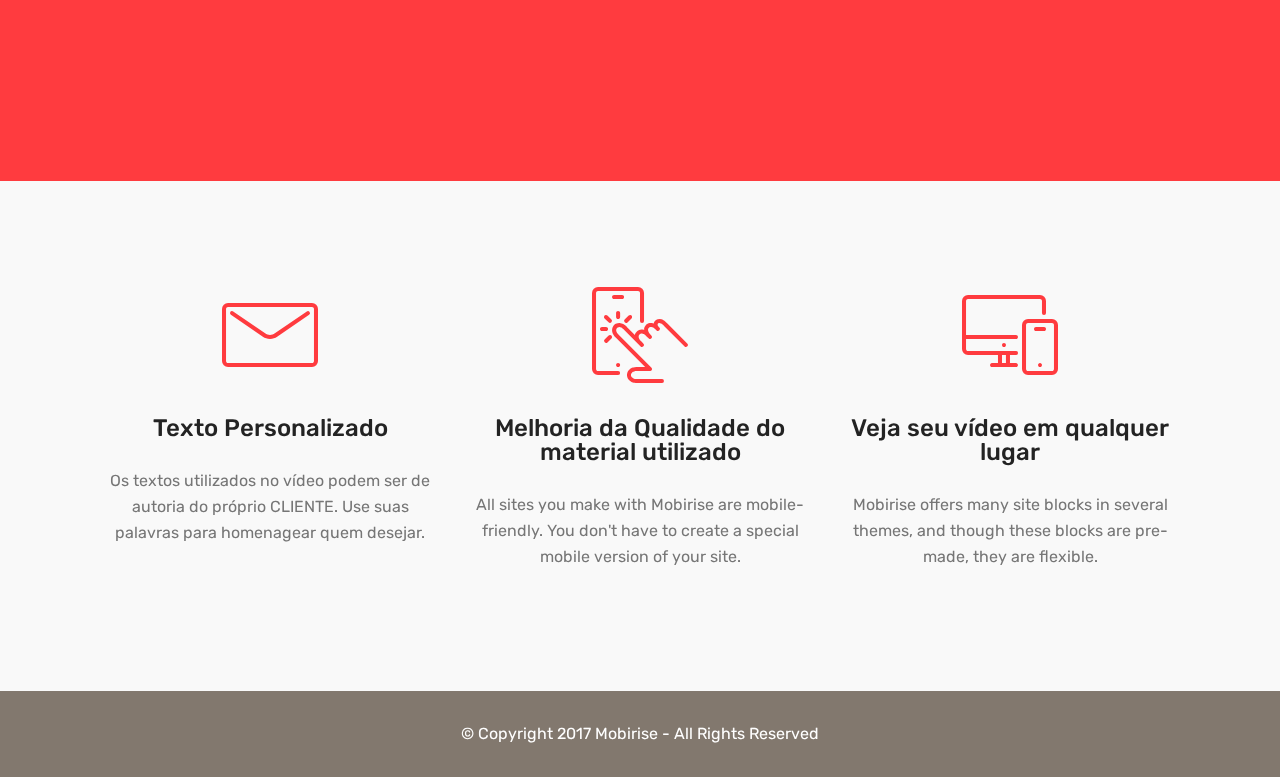
==== commit e5a1b026: "create github pages" ====
--- a/page1.html
+++ b/page1.html
@@ -7,24 +7,22 @@
   <meta name="generator" content="Mobirise v4.8.6, mobirise.com">
   <meta name="viewport" content="width=device-width, initial-scale=1, minimum-scale=1">
   <link rel="shortcut icon" href="assets/images/logo2.png" type="image/x-icon">
-  <meta name="description" content="Web Site Maker Description">
-  <title>Oficinas</title>
+  <meta name="description" content="Web Generator Description">
+  <title>CRIAÇÃO DE VÍDEOS</title>
   <link rel="stylesheet" href="assets/web/assets/mobirise-icons/mobirise-icons.css">
   <link rel="stylesheet" href="assets/tether/tether.min.css">
   <link rel="stylesheet" href="assets/bootstrap/css/bootstrap.min.css">
   <link rel="stylesheet" href="assets/bootstrap/css/bootstrap-grid.min.css">
   <link rel="stylesheet" href="assets/bootstrap/css/bootstrap-reboot.min.css">
   <link rel="stylesheet" href="assets/dropdown/css/style.css">
-  <link rel="stylesheet" href="assets/socicon/css/styles.css">
   <link rel="stylesheet" href="assets/theme/css/style.css">
-  <link rel="stylesheet" href="assets/gallery/style.css">
   <link rel="stylesheet" href="assets/mobirise/css/mbr-additional.css" type="text/css">
   
   
   
 </head>
 <body>
-  <section class="menu cid-r8Cvv4fIqJ" once="menu" id="menu1-16">
+  <section class="menu cid-rbay21nJYA" once="menu" id="menu1-5">
 
     
 
@@ -44,143 +42,212 @@
                          <img src="assets/images/logo2.png" alt="Mobirise" style="height: 3.8rem;">
                     </a>
                 </span>
-                <span class="navbar-caption-wrap"><a class="navbar-caption text-white display-4" href="https://mobirise.co">GAME EDU</a></span>
+                <span class="navbar-caption-wrap"><a class="navbar-caption text-white display-4" href="https://mobirise.co">
+                        BRITO´S DESIGN</a></span>
             </div>
         </div>
         <div class="collapse navbar-collapse" id="navbarSupportedContent">
             <ul class="navbar-nav nav-dropdown nav-right" data-app-modern-menu="true"><li class="nav-item">
-                    <a class="nav-link link text-white display-4" href="page1.html">OFICINAS                  </a>
-                </li><li class="nav-item"><a class="nav-link link text-white display-4" href="index.html">INÍCIO</a></li></ul>
+                    <a class="nav-link link text-white display-4" href="index.html">
+                        WEB SITES &nbsp; &nbsp; &nbsp; &nbsp; &nbsp; &nbsp; &nbsp; &nbsp; &nbsp; &nbsp;&nbsp;</a>
+                </li><li class="nav-item"><a class="nav-link link text-white display-4" href="page1.html">
+                        CRIAR VÍDEOS &nbsp; &nbsp; &nbsp; &nbsp; &nbsp; &nbsp; &nbsp; &nbsp; &nbsp; &nbsp;&nbsp;</a></li></ul>
             
         </div>
     </nav>
 </section>
 
-<section class="engine"><a href="https://mobirise.info">Mobirise</a></section><section class="mbr-section info1 cid-r8Cih1bX1V" id="info1-w">
-
-    
-
-    
-    <div class="container">
-        <div class="row justify-content-center content-row">
-            <div class="media-container-column title col-12 col-lg-7 col-md-6">
-                
-                <h2 class="align-left mbr-bold mbr-fonts-style display-5">ESCOLA WALFREDO GURGEL</h2>
-            </div>
-            <div class="media-container-column col-12 col-lg-3 col-md-4">
-                
-            </div>
-        </div>
-    </div>
-</section>
-
-<section class="mbr-section article content1 cid-r8CiR01d60" id="content2-x">
-
-     
-
-    <div class="container">
-        <div class="media-container-row">
-            <div class="mbr-text col-12 col-md-8 mbr-fonts-style display-7">
-                <blockquote><strong>A convite da Escola Municipal Walfredo Gurgel, localizada no bairro Barra Nova, município de Caicó/RN, realizamos no dia  29 de outubro de 2018 uma manhã de capacitação com o tema: “Aprendizagem Baseada em Jogos Digitais”,  na qual foram realizadas duas atividades, sendo elas uma palestra sobre como os jogos digitais podem auxiliar o professor no processo de ensino, e uma atividade prática no laboratório de informática, na qual os professores puderam vivenciar a prática de aprender e reforçar os conhecimentos por meio de jogos digitais presentes no Linux Educacional.</strong></blockquote>
-            </div>
-        </div>
-    </div>
-</section>
-
-<section class="mbr-gallery mbr-slider-carousel cid-r8Cj1lngPt" id="gallery3-y">
-
-    
-
-    <div>
-        <div><!-- Filter --><!-- Gallery --><div class="mbr-gallery-row"><div class="mbr-gallery-layout-default"><div><div><div class="mbr-gallery-item mbr-gallery-item--p5" data-video-url="false" data-tags="Fantástica"><div href="#lb-gallery3-y" data-slide-to="0" data-toggle="modal"><img src="assets/images/whatsapp-image-2018-10-29-at-11.33.12-8-1280x960-800x600.jpg" alt="" title=""><span class="icon-focus"></span></div></div><div class="mbr-gallery-item mbr-gallery-item--p5" data-video-url="false" data-tags="Fantástica"><div href="#lb-gallery3-y" data-slide-to="1" data-toggle="modal"><img src="assets/images/whatsapp-image-2018-10-29-at-11.33.29-4-1280x960-800x600.jpg" alt="" title=""><span class="icon-focus"></span></div></div><div class="mbr-gallery-item mbr-gallery-item--p5" data-video-url="false" data-tags="Responsivo"><div href="#lb-gallery3-y" data-slide-to="2" data-toggle="modal"><img src="assets/images/whatsapp-image-2018-10-29-at-11.33.29-1-1280x960-800x600.jpg" alt="" title=""><span class="icon-focus"></span></div></div><div class="mbr-gallery-item mbr-gallery-item--p5" data-video-url="false" data-tags="Animado"><div href="#lb-gallery3-y" data-slide-to="3" data-toggle="modal"><img src="assets/images/whatsapp-image-2018-10-29-at-11.33.29-9-1280x960-800x600.jpg" alt="" title=""><span class="icon-focus"></span></div></div></div></div><div class="clearfix"></div></div></div><!-- Lightbox --><div data-app-prevent-settings="" class="mbr-slider modal fade carousel slide" tabindex="-1" data-keyboard="true" data-interval="false" id="lb-gallery3-y"><div class="modal-dialog"><div class="modal-content"><div class="modal-body"><div class="carousel-inner"><div class="carousel-item"><img src="assets/images/whatsapp-image-2018-10-29-at-11.33.12-8-1280x960.jpg" alt="" title=""></div><div class="carousel-item"><img src="assets/images/whatsapp-image-2018-10-29-at-11.33.29-4-1280x960.jpg" alt="" title=""></div><div class="carousel-item"><img src="assets/images/whatsapp-image-2018-10-29-at-11.33.29-1-1280x960.jpg" alt="" title=""></div><div class="carousel-item active"><img src="assets/images/whatsapp-image-2018-10-29-at-11.33.29-9-1280x960.jpg" alt="" title=""></div></div><a class="carousel-control carousel-control-prev" role="button" data-slide="prev" href="#lb-gallery3-y"><span class="mbri-left mbr-iconfont" aria-hidden="true"></span><span class="sr-only">Previous</span></a><a class="carousel-control carousel-control-next" role="button" data-slide="next" href="#lb-gallery3-y"><span class="mbri-right mbr-iconfont" aria-hidden="true"></span><span class="sr-only">Next</span></a><a class="close" href="#" role="button" data-dismiss="modal"><span class="sr-only">Close</span></a></div></div></div></div></div>
-    </div>
-
-</section>
-
-<section class="mbr-section info1 cid-r8Co4iBhxL" id="info1-z">
-
-    
-
-    
-    <div class="container">
-        <div class="row justify-content-center content-row">
-            <div class="media-container-column title col-12 col-lg-7 col-md-6">
-                
-                <h2 class="align-left mbr-bold mbr-fonts-style display-5">OFICINA SOBRE SOFTWARES LIVRES NA EDUCAÇÃO (SEMANA DE INFORMÁTICA)</h2>
-            </div>
-            <div class="media-container-column col-12 col-lg-3 col-md-4">
-                
-            </div>
-        </div>
-    </div>
-</section>
-
-<section class="mbr-section article content1 cid-r8CotJpFvd" id="content2-10">
-
-     
-
-    <div class="container">
-        <div class="media-container-row">
-            <div class="mbr-text col-12 col-md-8 mbr-fonts-style display-7">
-                <blockquote><strong>A Oficina sobre Softwares Livres para Educação aconteceu no dia 16 de outubro de 2018 durante a IV Semana de Informática do Centro de Ensino Superior do Seridó – Campus Caicó, e contou com a participação de 12 pessoas, entre elas alunos dos cursos de Licenciatura, bacharelado e professores da rede pública de ensino que buscavam por informações a respeito de como utilizar os jogos digitais na sala de aula, e se esta ferramenta era acessível ao ensino público.</strong></blockquote>
-            </div>
-        </div>
-    </div>
-</section>
-
-<section class="mbr-gallery mbr-slider-carousel cid-r8CowVcG6m" id="gallery3-11">
-
-    
-
-    <div>
-        <div><!-- Filter --><!-- Gallery --><div class="mbr-gallery-row"><div class="mbr-gallery-layout-default"><div><div><div class="mbr-gallery-item mbr-gallery-item--p5" data-video-url="false" data-tags="Fantástica"><div href="#lb-gallery3-11" data-slide-to="0" data-toggle="modal"><img src="assets/images/ft01-1-1280x960-800x600.jpg" alt="" title=""><span class="icon-focus"></span></div></div><div class="mbr-gallery-item mbr-gallery-item--p5" data-video-url="false" data-tags="Fantástica"><div href="#lb-gallery3-11" data-slide-to="1" data-toggle="modal"><img src="assets/images/ft05-1280x960-800x600.jpg" alt="" title=""><span class="icon-focus"></span></div></div><div class="mbr-gallery-item mbr-gallery-item--p5" data-video-url="false" data-tags="Responsivo"><div href="#lb-gallery3-11" data-slide-to="2" data-toggle="modal"><img src="assets/images/ft02-1-1280x960-800x600.jpg" alt="" title=""><span class="icon-focus"></span></div></div><div class="mbr-gallery-item mbr-gallery-item--p5" data-video-url="false" data-tags="Animado"><div href="#lb-gallery3-11" data-slide-to="3" data-toggle="modal"><img src="assets/images/ft04-1-1280x960-800x600.jpg" alt="" title=""><span class="icon-focus"></span></div></div></div></div><div class="clearfix"></div></div></div><!-- Lightbox --><div data-app-prevent-settings="" class="mbr-slider modal fade carousel slide" tabindex="-1" data-keyboard="true" data-interval="false" id="lb-gallery3-11"><div class="modal-dialog"><div class="modal-content"><div class="modal-body"><div class="carousel-inner"><div class="carousel-item"><img src="assets/images/ft01-1-1280x960.jpg" alt="" title=""></div><div class="carousel-item active"><img src="assets/images/ft05-1280x960.jpg" alt="" title=""></div><div class="carousel-item"><img src="assets/images/ft02-1-1280x960.jpg" alt="" title=""></div><div class="carousel-item"><img src="assets/images/ft04-1-1280x960.jpg" alt="" title=""></div></div><a class="carousel-control carousel-control-prev" role="button" data-slide="prev" href="#lb-gallery3-11"><span class="mbri-left mbr-iconfont" aria-hidden="true"></span><span class="sr-only">Previous</span></a><a class="carousel-control carousel-control-next" role="button" data-slide="next" href="#lb-gallery3-11"><span class="mbri-right mbr-iconfont" aria-hidden="true"></span><span class="sr-only">Next</span></a><a class="close" href="#" role="button" data-dismiss="modal"><span class="sr-only">Close</span></a></div></div></div></div></div>
-    </div>
-
-</section>
-
-<section class="mbr-section info1 cid-r8A2WTXWtC" id="info1-o">
-
-    
-
-    
-    <div class="container">
-        <div class="row justify-content-center content-row">
-            <div class="media-container-column title col-12 col-lg-7 col-md-6">
-                
-                <h2 class="align-left mbr-bold mbr-fonts-style display-5">
-                    ESCOLA ERNESTINA ABIGAIL</h2>
-            </div>
-            <div class="media-container-column col-12 col-lg-3 col-md-4">
-                
-            </div>
-        </div>
-    </div>
-</section>
-
-<section class="mbr-section article content1 cid-r8xnwsQLZ7" id="content2-i">
-
-     
-
-    <div class="container">
-        <div class="media-container-row">
-            <div class="mbr-text col-12 col-md-8 mbr-fonts-style display-7">
-                <blockquote><font color="#465052"><strong>A escola Municipal Ernestina Abigail está localizada no bairro Itans, município de Caicó/RN e é ofertante da Educação Infantil e dos anos iniciais do Ensino Fundamental. Foi nesta escola onde realizamos a primeira oficina de capacitação, que deu origem ao projeto de extensão “Aprendizagem Baseada em Jogos Digitais”. A oficina aconteceu no dia 06 de abril de 2018 e contou com a presença de 13 professores.</strong></font></blockquote>
-            </div>
-        </div>
-    </div>
-</section>
-
-<section class="mbr-gallery mbr-slider-carousel cid-r8Cdtcg8AI" id="gallery3-q">
-
-    
-
-    <div>
-        <div><!-- Filter --><!-- Gallery --><div class="mbr-gallery-row"><div class="mbr-gallery-layout-default"><div><div><div class="mbr-gallery-item mbr-gallery-item--p5" data-video-url="false" data-tags="Fantástica"><div href="#lb-gallery3-q" data-slide-to="0" data-toggle="modal"><img src="assets/images/ft01-1280x960-800x600.jpg" alt="" title=""><span class="icon-focus"></span></div></div><div class="mbr-gallery-item mbr-gallery-item--p5" data-video-url="false" data-tags="Fantástica"><div href="#lb-gallery3-q" data-slide-to="1" data-toggle="modal"><img src="assets/images/ft02-1280x960-800x600.jpg" alt="" title=""><span class="icon-focus"></span></div></div><div class="mbr-gallery-item mbr-gallery-item--p5" data-video-url="false" data-tags="Responsivo"><div href="#lb-gallery3-q" data-slide-to="2" data-toggle="modal"><img src="assets/images/ft04-1280x960-800x600.jpg" alt="" title=""><span class="icon-focus"></span></div></div><div class="mbr-gallery-item mbr-gallery-item--p5" data-video-url="false" data-tags="Animado"><div href="#lb-gallery3-q" data-slide-to="3" data-toggle="modal"><img src="assets/images/whatsapp-image-2018-11-03-at-18.54.23-1152x864-800x600.jpg" alt="" title=""><span class="icon-focus"></span></div></div></div></div><div class="clearfix"></div></div></div><!-- Lightbox --><div data-app-prevent-settings="" class="mbr-slider modal fade carousel slide" tabindex="-1" data-keyboard="true" data-interval="false" id="lb-gallery3-q"><div class="modal-dialog"><div class="modal-content"><div class="modal-body"><div class="carousel-inner"><div class="carousel-item"><img src="assets/images/ft01-1280x960.jpg" alt="" title=""></div><div class="carousel-item"><img src="assets/images/ft02-1280x960.jpg" alt="" title=""></div><div class="carousel-item active"><img src="assets/images/ft04-1280x960.jpg" alt="" title=""></div><div class="carousel-item"><img src="assets/images/whatsapp-image-2018-11-03-at-18.54.23-1152x864.jpg" alt="" title=""></div></div><a class="carousel-control carousel-control-prev" role="button" data-slide="prev" href="#lb-gallery3-q"><span class="mbri-left mbr-iconfont" aria-hidden="true"></span><span class="sr-only">Previous</span></a><a class="carousel-control carousel-control-next" role="button" data-slide="next" href="#lb-gallery3-q"><span class="mbri-right mbr-iconfont" aria-hidden="true"></span><span class="sr-only">Next</span></a><a class="close" href="#" role="button" data-dismiss="modal"><span class="sr-only">Close</span></a></div></div></div></div></div>
-    </div>
-
-</section>
-
-<section once="" class="cid-r8CtdS3mUG" id="footer7-12">
+<section class="engine"><a href="https://mobirise.info/y">free html web templates</a></section><section class="header12 cid-rbbktyKAii mbr-parallax-background" id="header12-i">
+
+    
+
+    <div class="mbr-overlay" style="opacity: 0.9; background-color: rgb(130, 120, 110);">
+    </div>
+
+    <div class="container  ">
+            <div class="media-container">
+                <div class="col-md-12 align-center">
+                    <h1 class="mbr-section-title pb-3 mbr-white mbr-bold mbr-fonts-style display-1">
+                        CRIAR VÍDEOS COM FOTOS</h1>
+                    <p class="mbr-text pb-3 mbr-white mbr-fonts-style display-5">Se você deseja homenagear alguém importante em sua vida ou ainda quer guardar momentos marcantes em sua vida por meio de um vídeo, nós podemos te ajudar.</p>
+                    
+
+                    <div class="icons-media-container mbr-white">
+                        <div class="card col-12 col-md-6 col-lg-4">
+                            <div class="icon-block">
+                            <a href="https://mobirise.co/">
+                                <span class="mbr-iconfont mbri-music"></span>
+                            </a>
+                            </div>
+                            <h5 class="mbr-fonts-style display-5">
+                                ESCOLHA A MÚSICA QUE PREFERIR</h5>
+                        </div>
+
+                        <div class="card col-12 col-md-6 col-lg-4">
+                            <div class="icon-block">
+                                <a href="https://mobirise.co/">
+                                    <span class="mbr-iconfont mbri-chat"></span>
+                                </a>
+                            </div>
+                            <h5 class="mbr-fonts-style display-5">
+                                MENSAGENS DE SUA AUTORIA</h5>
+                        </div>
+
+                        <div class="card col-12 col-md-6 col-lg-4">
+                            <div class="icon-block">
+                                <a href="https://mobirise.co/">
+                                    <span class="mbri-cash mbr-iconfont"></span>
+                                </a>
+                            </div>
+                            <h5 class="mbr-fonts-style display-5">
+                                BAIXO CUSTO</h5>
+                        </div>
+
+                        
+                    </div>
+                </div>
+            </div>
+    </div>
+
+    <div class="mbr-arrow hidden-sm-down" aria-hidden="true">
+        <a href="#next">
+            <i class="mbri-down mbr-iconfont"></i>
+        </a>
+    </div>
+</section>
+
+<section class="header3 cid-rbaXH3GEf9 mbr-fullscreen" id="header3-7">
+
+    
+
+    
+
+    <div class="container">
+        <div class="media-container-row">
+            <div class="mbr-figure" style="width: 100%;">
+                <img src="assets/images/criar-video-705x414.jpg" alt="Mobirise" title="">
+            </div>
+
+            <div class="media-content">
+                <h1 class="mbr-section-title mbr-white pb-3 mbr-fonts-style display-2">Criação de vídeos personalizados</h1>
+                
+                <div class="mbr-section-text mbr-white pb-3 ">
+                    <p class="mbr-text mbr-fonts-style display-5">
+                        Criamos vídeos especiais para você emocionar alguém especial para você.</p>
+                </div>
+                
+            </div>
+        </div>
+    </div>
+
+</section>
+
+<section class="header3 cid-rbaYGIsqnT mbr-fullscreen" id="header3-8">
+
+    
+
+    
+
+    <div class="container">
+        <div class="media-container-row">
+            <div class="mbr-figure" style="width: 100%;">
+                <img src="assets/images/aniversrio-1014x925.png" alt="Mobirise" title="">
+            </div>
+
+            <div class="media-content">
+                <h1 class="mbr-section-title mbr-white pb-3 mbr-fonts-style display-1"><br>Fotos de aniversário</h1>
+                
+                <div class="mbr-section-text mbr-white pb-3 ">
+                    <p class="mbr-text mbr-fonts-style display-5">
+                        Vídeo com fotos de aniversário.</p>
+                </div>
+                
+            </div>
+        </div>
+    </div>
+
+</section>
+
+<section class="header3 cid-rbaZcoRPhx mbr-fullscreen" id="header3-9">
+
+    
+
+    
+
+    <div class="container">
+        <div class="media-container-row">
+            <div class="mbr-figure" style="width: 100%;">
+                <img src="assets/images/casamento-923x1024.png" alt="Mobirise" title="">
+            </div>
+
+            <div class="media-content">
+                <h1 class="mbr-section-title mbr-white pb-3 mbr-fonts-style display-1"><br><br>Casamento</h1>
+                
+                <div class="mbr-section-text mbr-white pb-3 ">
+                    <p class="mbr-text mbr-fonts-style display-5">
+                        Full width intro with image background, color overlay and a picture on the left. You can easily change the size of image in block parameters.
+                    </p>
+                </div>
+                
+            </div>
+        </div>
+    </div>
+
+</section>
+
+<section class="features1 cid-rbb0leYk4v" id="features1-b">
+    
+    
+
+    
+    <div class="container">
+        <div class="media-container-row">
+
+            <div class="card p-3 col-12 col-md-6 col-lg-4">
+                <div class="card-img pb-3">
+                    <span class="mbr-iconfont mbri-letter" style="color: rgb(255, 59, 63); fill: rgb(255, 59, 63);"></span>
+                </div>
+                <div class="card-box">
+                    <h4 class="card-title py-3 mbr-fonts-style display-5">Texto Personalizado</h4>
+                    <p class="mbr-text mbr-fonts-style display-7">
+                        Os textos utilizados no vídeo podem ser de autoria do próprio CLIENTE. Use suas palavras para homenagear quem desejar.</p>
+                </div>
+            </div>
+
+            <div class="card p-3 col-12 col-md-6 col-lg-4">
+                <div class="card-img pb-3">
+                    <span class="mbr-iconfont mbri-touch" style="color: rgb(255, 59, 63); fill: rgb(255, 59, 63);"></span>
+                </div>
+                <div class="card-box">
+                    <h4 class="card-title py-3 mbr-fonts-style display-5">Melhoria da Qualidade do material utilizado</h4>
+                    <p class="mbr-text mbr-fonts-style display-7">
+                        All sites you make with Mobirise are mobile-friendly. You don't have to create a special mobile version of your site.
+                    </p>
+                </div>
+            </div>
+
+            <div class="card p-3 col-12 col-md-6 col-lg-4">
+                <div class="card-img pb-3">
+                    <span class="mbr-iconfont mbri-responsive" style="color: rgb(255, 59, 63); fill: rgb(255, 59, 63);"></span>
+                </div>
+                <div class="card-box">
+                    <h4 class="card-title py-3 mbr-fonts-style display-5">
+                        Veja seu vídeo em qualquer lugar</h4>
+                    <p class="mbr-text mbr-fonts-style display-7">
+                        Mobirise offers many site blocks in several themes, and though these blocks are pre-made, they are flexible.
+                    </p>
+                </div>
+            </div>
+
+            
+
+        </div>
+
+    </div>
+
+</section>
+
+<section once="" class="cid-rbbq9ny2C0" id="footer6-j">
 
     
 
@@ -188,39 +255,10 @@
 
     <div class="container">
         <div class="media-container-row align-center mbr-white">
-            <div class="row row-links">
-                <ul class="foot-menu">
-                    
-                    
-                    
-                    
-                    
-                <li class="foot-menu-item mbr-fonts-style display-7">ACESSE NOSSAS REDES SOCIAIS</li></ul>
-            </div>
-            <div class="row social-row">
-                <div class="social-list align-right pb-2">
-                    
-                    
-                    
-                    
-                    
-                    
-                <div class="soc-item">
-                        <a href="https://twitter.com/mobirise" target="_blank">
-                            <span class="socicon-twitter socicon mbr-iconfont mbr-iconfont-social"></span>
-                        </a>
-                    </div><div class="soc-item">
-                        <a href="https://www.facebook.com/pages/Mobirise/1616226671953247" target="_blank">
-                            <span class="socicon-facebook socicon mbr-iconfont mbr-iconfont-social"></span>
-                        </a>
-                    </div><div class="soc-item">
-                        <a href="https://www.youtube.com/c/mobirise" target="_blank">
-                            <span class="mbr-iconfont mbr-iconfont-social socicon-instagram socicon"></span>
-                        </a>
-                    </div></div>
-            </div>
-            <div class="row row-copirayt">
-                <p class="mbr-text mb-0 mbr-fonts-style mbr-white align-center display-7"></p>
+            <div class="col-12">
+                <p class="mbr-text mb-0 mbr-fonts-style display-7">
+                    © Copyright 2017 Mobirise - All Rights Reserved
+                </p>
             </div>
         </div>
     </div>
@@ -231,17 +269,12 @@
   <script src="assets/popper/popper.min.js"></script>
   <script src="assets/tether/tether.min.js"></script>
   <script src="assets/bootstrap/js/bootstrap.min.js"></script>
+  <script src="assets/dropdown/js/script.min.js"></script>
+  <script src="assets/touchswipe/jquery.touch-swipe.min.js"></script>
+  <script src="assets/vimeoplayer/jquery.mb.vimeo_player.js"></script>
+  <script src="assets/parallax/jarallax.min.js"></script>
   <script src="assets/smoothscroll/smooth-scroll.js"></script>
-  <script src="assets/dropdown/js/script.min.js"></script>
-  <script src="assets/masonry/masonry.pkgd.min.js"></script>
-  <script src="assets/imagesloaded/imagesloaded.pkgd.min.js"></script>
-  <script src="assets/bootstrapcarouselswipe/bootstrap-carousel-swipe.js"></script>
-  <script src="assets/vimeoplayer/jquery.mb.vimeo_player.js"></script>
-  <script src="assets/touchswipe/jquery.touch-swipe.min.js"></script>
   <script src="assets/theme/js/script.js"></script>
-  <script src="assets/gallery/player.min.js"></script>
-  <script src="assets/gallery/script.js"></script>
-  <script src="assets/slidervideo/script.js"></script>
   
   
 </body>
--- a/assets/mobirise/css/mbr-additional.css
+++ b/assets/mobirise/css/mbr-additional.css
@@ -1376,26 +1376,26 @@
 .dropup .dropdown-toggle::after {
   display: none;
 }
-.cid-r8CwwDojID .navbar {
+.cid-rbay21nJYA .navbar {
   padding: .5rem 0;
-  background: #333333;
+  background: #ff3b3f;
   transition: none;
   min-height: 77px;
 }
-.cid-r8CwwDojID .navbar-dropdown.bg-color.transparent.opened {
-  background: #333333;
-}
-.cid-r8CwwDojID a {
+.cid-rbay21nJYA .navbar-dropdown.bg-color.transparent.opened {
+  background: #ff3b3f;
+}
+.cid-rbay21nJYA a {
   font-style: normal;
 }
-.cid-r8CwwDojID .nav-item span {
+.cid-rbay21nJYA .nav-item span {
   padding-right: 0.4em;
   line-height: 0.5em;
   vertical-align: text-bottom;
   position: relative;
   text-decoration: none;
 }
-.cid-r8CwwDojID .nav-item a {
+.cid-rbay21nJYA .nav-item a {
   display: -webkit-flex;
   align-items: center;
   justify-content: center;
@@ -1404,23 +1404,23 @@
   -webkit-align-items: center;
   -webkit-justify-content: center;
 }
-.cid-r8CwwDojID .nav-item:focus,
-.cid-r8CwwDojID .nav-link:focus {
+.cid-rbay21nJYA .nav-item:focus,
+.cid-rbay21nJYA .nav-link:focus {
   outline: none;
 }
-.cid-r8CwwDojID .btn {
+.cid-rbay21nJYA .btn {
   padding: 0.4rem 1.5rem;
   display: -webkit-inline-flex;
   align-items: center;
   -webkit-align-items: center;
 }
-.cid-r8CwwDojID .btn .mbr-iconfont {
+.cid-rbay21nJYA .btn .mbr-iconfont {
   font-size: 1.6rem;
 }
-.cid-r8CwwDojID .menu-logo {
+.cid-rbay21nJYA .menu-logo {
   margin-right: auto;
 }
-.cid-r8CwwDojID .menu-logo .navbar-brand {
+.cid-rbay21nJYA .menu-logo .navbar-brand {
   display: -webkit-flex;
   margin-left: 5rem;
   padding: 0;
@@ -1429,7 +1429,7 @@
   align-items: center;
   -webkit-align-items: center;
 }
-.cid-r8CwwDojID .menu-logo .navbar-brand .navbar-caption-wrap {
+.cid-rbay21nJYA .menu-logo .navbar-brand .navbar-caption-wrap {
   display: -webkit-flex;
   -webkit-align-items: center;
   align-items: center;
@@ -1437,41 +1437,41 @@
   min-width: 7rem;
   margin: .3rem 0;
 }
-.cid-r8CwwDojID .menu-logo .navbar-brand .navbar-caption-wrap .navbar-caption {
+.cid-rbay21nJYA .menu-logo .navbar-brand .navbar-caption-wrap .navbar-caption {
   line-height: 1.2rem !important;
   padding-right: 2rem;
 }
-.cid-r8CwwDojID .menu-logo .navbar-brand .navbar-logo {
+.cid-rbay21nJYA .menu-logo .navbar-brand .navbar-logo {
   font-size: 4rem;
   transition: font-size 0.25s;
 }
-.cid-r8CwwDojID .menu-logo .navbar-brand .navbar-logo img {
+.cid-rbay21nJYA .menu-logo .navbar-brand .navbar-logo img {
   display: -webkit-flex;
 }
-.cid-r8CwwDojID .menu-logo .navbar-brand .navbar-logo .mbr-iconfont {
+.cid-rbay21nJYA .menu-logo .navbar-brand .navbar-logo .mbr-iconfont {
   transition: font-size 0.25s;
 }
-.cid-r8CwwDojID .navbar-toggleable-sm .navbar-collapse {
+.cid-rbay21nJYA .navbar-toggleable-sm .navbar-collapse {
   justify-content: flex-end;
   -webkit-justify-content: flex-end;
   padding-right: 5rem;
   width: auto;
 }
-.cid-r8CwwDojID .navbar-toggleable-sm .navbar-collapse .navbar-nav {
+.cid-rbay21nJYA .navbar-toggleable-sm .navbar-collapse .navbar-nav {
   flex-wrap: wrap;
   -webkit-flex-wrap: wrap;
   padding-left: 0;
 }
-.cid-r8CwwDojID .navbar-toggleable-sm .navbar-collapse .navbar-nav .nav-item {
+.cid-rbay21nJYA .navbar-toggleable-sm .navbar-collapse .navbar-nav .nav-item {
   -webkit-align-self: center;
   align-self: center;
 }
-.cid-r8CwwDojID .navbar-toggleable-sm .navbar-collapse .navbar-buttons {
+.cid-rbay21nJYA .navbar-toggleable-sm .navbar-collapse .navbar-buttons {
   padding-left: 0;
   padding-bottom: 0;
 }
-.cid-r8CwwDojID .dropdown .dropdown-menu {
-  background: #333333;
+.cid-rbay21nJYA .dropdown .dropdown-menu {
+  background: #ff3b3f;
   display: none;
   position: absolute;
   min-width: 5rem;
@@ -1479,20 +1479,20 @@
   padding-bottom: 1.4rem;
   text-align: left;
 }
-.cid-r8CwwDojID .dropdown .dropdown-menu .dropdown-item {
+.cid-rbay21nJYA .dropdown .dropdown-menu .dropdown-item {
   width: auto;
   padding: 0.235em 1.5385em 0.235em 1.5385em !important;
 }
-.cid-r8CwwDojID .dropdown .dropdown-menu .dropdown-item::after {
+.cid-rbay21nJYA .dropdown .dropdown-menu .dropdown-item::after {
   right: 0.5rem;
 }
-.cid-r8CwwDojID .dropdown .dropdown-menu .dropdown-submenu {
+.cid-rbay21nJYA .dropdown .dropdown-menu .dropdown-submenu {
   margin: 0;
 }
-.cid-r8CwwDojID .dropdown.open > .dropdown-menu {
+.cid-rbay21nJYA .dropdown.open > .dropdown-menu {
   display: block;
 }
-.cid-r8CwwDojID .navbar-toggleable-sm.opened:after {
+.cid-rbay21nJYA .navbar-toggleable-sm.opened:after {
   position: absolute;
   width: 100vw;
   height: 100vh;
@@ -1504,28 +1504,28 @@
   -webkit-transform: translateY(100%);
   z-index: 1000;
 }
-.cid-r8CwwDojID .navbar.navbar-short {
+.cid-rbay21nJYA .navbar.navbar-short {
   min-height: 60px;
   transition: all .2s;
 }
-.cid-r8CwwDojID .navbar.navbar-short .navbar-toggler-right {
+.cid-rbay21nJYA .navbar.navbar-short .navbar-toggler-right {
   top: 20px;
 }
-.cid-r8CwwDojID .navbar.navbar-short .navbar-logo a {
+.cid-rbay21nJYA .navbar.navbar-short .navbar-logo a {
   font-size: 2.5rem !important;
   line-height: 2.5rem;
   transition: font-size 0.25s;
 }
-.cid-r8CwwDojID .navbar.navbar-short .navbar-logo a .mbr-iconfont {
+.cid-rbay21nJYA .navbar.navbar-short .navbar-logo a .mbr-iconfont {
   font-size: 2.5rem !important;
 }
-.cid-r8CwwDojID .navbar.navbar-short .navbar-logo a img {
+.cid-rbay21nJYA .navbar.navbar-short .navbar-logo a img {
   height: 3rem !important;
 }
-.cid-r8CwwDojID .navbar.navbar-short .navbar-brand {
+.cid-rbay21nJYA .navbar.navbar-short .navbar-brand {
   min-height: 3rem;
 }
-.cid-r8CwwDojID button.navbar-toggler {
+.cid-rbay21nJYA button.navbar-toggler {
   width: 31px;
   height: 18px;
   cursor: pointer;
@@ -1533,10 +1533,10 @@
   top: 1.5rem;
   right: 1rem;
 }
-.cid-r8CwwDojID button.navbar-toggler:focus {
+.cid-rbay21nJYA button.navbar-toggler:focus {
   outline: none;
 }
-.cid-r8CwwDojID button.navbar-toggler .hamburger span {
+.cid-rbay21nJYA button.navbar-toggler .hamburger span {
   position: absolute;
   right: 0;
   width: 30px;
@@ -1544,93 +1544,93 @@
   border-right: 5px;
   background-color: #ffffff;
 }
-.cid-r8CwwDojID button.navbar-toggler .hamburger span:nth-child(1) {
+.cid-rbay21nJYA button.navbar-toggler .hamburger span:nth-child(1) {
   top: 0;
   transition: all .2s;
 }
-.cid-r8CwwDojID button.navbar-toggler .hamburger span:nth-child(2) {
+.cid-rbay21nJYA button.navbar-toggler .hamburger span:nth-child(2) {
   top: 8px;
   transition: all .15s;
 }
-.cid-r8CwwDojID button.navbar-toggler .hamburger span:nth-child(3) {
+.cid-rbay21nJYA button.navbar-toggler .hamburger span:nth-child(3) {
   top: 8px;
   transition: all .15s;
 }
-.cid-r8CwwDojID button.navbar-toggler .hamburger span:nth-child(4) {
+.cid-rbay21nJYA button.navbar-toggler .hamburger span:nth-child(4) {
   top: 16px;
   transition: all .2s;
 }
-.cid-r8CwwDojID nav.opened .hamburger span:nth-child(1) {
+.cid-rbay21nJYA nav.opened .hamburger span:nth-child(1) {
   top: 8px;
   width: 0;
   opacity: 0;
   right: 50%;
   transition: all .2s;
 }
-.cid-r8CwwDojID nav.opened .hamburger span:nth-child(2) {
+.cid-rbay21nJYA nav.opened .hamburger span:nth-child(2) {
   -webkit-transform: rotate(45deg);
   transform: rotate(45deg);
   transition: all .25s;
 }
-.cid-r8CwwDojID nav.opened .hamburger span:nth-child(3) {
+.cid-rbay21nJYA nav.opened .hamburger span:nth-child(3) {
   -webkit-transform: rotate(-45deg);
   transform: rotate(-45deg);
   transition: all .25s;
 }
-.cid-r8CwwDojID nav.opened .hamburger span:nth-child(4) {
+.cid-rbay21nJYA nav.opened .hamburger span:nth-child(4) {
   top: 8px;
   width: 0;
   opacity: 0;
   right: 50%;
   transition: all .2s;
 }
-.cid-r8CwwDojID .collapsed.navbar-expand {
+.cid-rbay21nJYA .collapsed.navbar-expand {
   flex-direction: column;
   -webkit-flex-direction: column;
 }
-.cid-r8CwwDojID .collapsed .btn {
+.cid-rbay21nJYA .collapsed .btn {
   display: -webkit-flex;
 }
-.cid-r8CwwDojID .collapsed .navbar-collapse {
+.cid-rbay21nJYA .collapsed .navbar-collapse {
   display: none !important;
   padding-right: 0 !important;
 }
-.cid-r8CwwDojID .collapsed .navbar-collapse.collapsing,
-.cid-r8CwwDojID .collapsed .navbar-collapse.show {
+.cid-rbay21nJYA .collapsed .navbar-collapse.collapsing,
+.cid-rbay21nJYA .collapsed .navbar-collapse.show {
   display: block !important;
 }
-.cid-r8CwwDojID .collapsed .navbar-collapse.collapsing .navbar-nav,
-.cid-r8CwwDojID .collapsed .navbar-collapse.show .navbar-nav {
+.cid-rbay21nJYA .collapsed .navbar-collapse.collapsing .navbar-nav,
+.cid-rbay21nJYA .collapsed .navbar-collapse.show .navbar-nav {
   display: block;
   text-align: center;
 }
-.cid-r8CwwDojID .collapsed .navbar-collapse.collapsing .navbar-nav .nav-item,
-.cid-r8CwwDojID .collapsed .navbar-collapse.show .navbar-nav .nav-item {
+.cid-rbay21nJYA .collapsed .navbar-collapse.collapsing .navbar-nav .nav-item,
+.cid-rbay21nJYA .collapsed .navbar-collapse.show .navbar-nav .nav-item {
   clear: both;
 }
-.cid-r8CwwDojID .collapsed .navbar-collapse.collapsing .navbar-nav .nav-item:last-child,
-.cid-r8CwwDojID .collapsed .navbar-collapse.show .navbar-nav .nav-item:last-child {
+.cid-rbay21nJYA .collapsed .navbar-collapse.collapsing .navbar-nav .nav-item:last-child,
+.cid-rbay21nJYA .collapsed .navbar-collapse.show .navbar-nav .nav-item:last-child {
   margin-bottom: 1rem;
 }
-.cid-r8CwwDojID .collapsed .navbar-collapse.collapsing .navbar-buttons,
-.cid-r8CwwDojID .collapsed .navbar-collapse.show .navbar-buttons {
+.cid-rbay21nJYA .collapsed .navbar-collapse.collapsing .navbar-buttons,
+.cid-rbay21nJYA .collapsed .navbar-collapse.show .navbar-buttons {
   text-align: center;
 }
-.cid-r8CwwDojID .collapsed .navbar-collapse.collapsing .navbar-buttons:last-child,
-.cid-r8CwwDojID .collapsed .navbar-collapse.show .navbar-buttons:last-child {
+.cid-rbay21nJYA .collapsed .navbar-collapse.collapsing .navbar-buttons:last-child,
+.cid-rbay21nJYA .collapsed .navbar-collapse.show .navbar-buttons:last-child {
   margin-bottom: 1rem;
 }
-.cid-r8CwwDojID .collapsed button.navbar-toggler {
+.cid-rbay21nJYA .collapsed button.navbar-toggler {
   display: block;
 }
-.cid-r8CwwDojID .collapsed .navbar-brand {
+.cid-rbay21nJYA .collapsed .navbar-brand {
   margin-left: 1rem !important;
 }
-.cid-r8CwwDojID .collapsed .navbar-toggleable-sm {
+.cid-rbay21nJYA .collapsed .navbar-toggleable-sm {
   flex-direction: column;
   -webkit-flex-direction: column;
 }
-.cid-r8CwwDojID .collapsed .dropdown .dropdown-menu {
+.cid-rbay21nJYA .collapsed .dropdown .dropdown-menu {
   width: 100%;
   text-align: center;
   position: relative;
@@ -1642,19 +1642,19 @@
   transition-duration: .5s;
   transition-property: opacity,padding,height;
 }
-.cid-r8CwwDojID .collapsed .dropdown.open > .dropdown-menu {
+.cid-rbay21nJYA .collapsed .dropdown.open > .dropdown-menu {
   position: relative;
   opacity: 1;
   height: auto;
   padding: 1.4rem 0;
   visibility: visible;
 }
-.cid-r8CwwDojID .collapsed .dropdown .dropdown-submenu {
+.cid-rbay21nJYA .collapsed .dropdown .dropdown-submenu {
   left: 0;
   text-align: center;
   width: 100%;
 }
-.cid-r8CwwDojID .collapsed .dropdown .dropdown-toggle[data-toggle="dropdown-submenu"]::after {
+.cid-rbay21nJYA .collapsed .dropdown .dropdown-toggle[data-toggle="dropdown-submenu"]::after {
   margin-top: 0;
   position: inherit;
   right: 0;
@@ -1670,56 +1670,56 @@
   border-left: .30em solid transparent;
 }
 @media (max-width: 991px) {
-  .cid-r8CwwDojID .navbar-expand {
+  .cid-rbay21nJYA .navbar-expand {
     flex-direction: column;
     -webkit-flex-direction: column;
   }
-  .cid-r8CwwDojID img {
+  .cid-rbay21nJYA img {
     height: 3.8rem !important;
   }
-  .cid-r8CwwDojID .btn {
+  .cid-rbay21nJYA .btn {
     display: -webkit-flex;
   }
-  .cid-r8CwwDojID button.navbar-toggler {
+  .cid-rbay21nJYA button.navbar-toggler {
     display: block;
   }
-  .cid-r8CwwDojID .navbar-brand {
+  .cid-rbay21nJYA .navbar-brand {
     margin-left: 1rem !important;
   }
-  .cid-r8CwwDojID .navbar-toggleable-sm {
+  .cid-rbay21nJYA .navbar-toggleable-sm {
     flex-direction: column;
     -webkit-flex-direction: column;
   }
-  .cid-r8CwwDojID .navbar-collapse {
+  .cid-rbay21nJYA .navbar-collapse {
     display: none !important;
     padding-right: 0 !important;
   }
-  .cid-r8CwwDojID .navbar-collapse.collapsing,
-  .cid-r8CwwDojID .navbar-collapse.show {
+  .cid-rbay21nJYA .navbar-collapse.collapsing,
+  .cid-rbay21nJYA .navbar-collapse.show {
     display: block !important;
   }
-  .cid-r8CwwDojID .navbar-collapse.collapsing .navbar-nav,
-  .cid-r8CwwDojID .navbar-collapse.show .navbar-nav {
+  .cid-rbay21nJYA .navbar-collapse.collapsing .navbar-nav,
+  .cid-rbay21nJYA .navbar-collapse.show .navbar-nav {
     display: block;
     text-align: center;
   }
-  .cid-r8CwwDojID .navbar-collapse.collapsing .navbar-nav .nav-item,
-  .cid-r8CwwDojID .navbar-collapse.show .navbar-nav .nav-item {
+  .cid-rbay21nJYA .navbar-collapse.collapsing .navbar-nav .nav-item,
+  .cid-rbay21nJYA .navbar-collapse.show .navbar-nav .nav-item {
     clear: both;
   }
-  .cid-r8CwwDojID .navbar-collapse.collapsing .navbar-nav .nav-item:last-child,
-  .cid-r8CwwDojID .navbar-collapse.show .navbar-nav .nav-item:last-child {
+  .cid-rbay21nJYA .navbar-collapse.collapsing .navbar-nav .nav-item:last-child,
+  .cid-rbay21nJYA .navbar-collapse.show .navbar-nav .nav-item:last-child {
     margin-bottom: 1rem;
   }
-  .cid-r8CwwDojID .navbar-collapse.collapsing .navbar-buttons,
-  .cid-r8CwwDojID .navbar-collapse.show .navbar-buttons {
+  .cid-rbay21nJYA .navbar-collapse.collapsing .navbar-buttons,
+  .cid-rbay21nJYA .navbar-collapse.show .navbar-buttons {
     text-align: center;
   }
-  .cid-r8CwwDojID .navbar-collapse.collapsing .navbar-buttons:last-child,
-  .cid-r8CwwDojID .navbar-collapse.show .navbar-buttons:last-child {
+  .cid-rbay21nJYA .navbar-collapse.collapsing .navbar-buttons:last-child,
+  .cid-rbay21nJYA .navbar-collapse.show .navbar-buttons:last-child {
     margin-bottom: 1rem;
   }
-  .cid-r8CwwDojID .dropdown .dropdown-menu {
+  .cid-rbay21nJYA .dropdown .dropdown-menu {
     width: 100%;
     text-align: center;
     position: relative;
@@ -1731,19 +1731,19 @@
     transition-duration: .5s;
     transition-property: opacity,padding,height;
   }
-  .cid-r8CwwDojID .dropdown.open > .dropdown-menu {
+  .cid-rbay21nJYA .dropdown.open > .dropdown-menu {
     position: relative;
     opacity: 1;
     height: auto;
     padding: 1.4rem 0;
     visibility: visible;
   }
-  .cid-r8CwwDojID .dropdown .dropdown-submenu {
+  .cid-rbay21nJYA .dropdown .dropdown-submenu {
     left: 0;
     text-align: center;
     width: 100%;
   }
-  .cid-r8CwwDojID .dropdown .dropdown-toggle[data-toggle="dropdown-submenu"]::after {
+  .cid-rbay21nJYA .dropdown .dropdown-toggle[data-toggle="dropdown-submenu"]::after {
     margin-top: 0;
     position: inherit;
     right: 0;
@@ -1760,346 +1760,229 @@
   }
 }
 @media (min-width: 767px) {
-  .cid-r8CwwDojID .menu-logo {
+  .cid-rbay21nJYA .menu-logo {
     flex-shrink: 0;
     -webkit-flex-shrink: 0;
   }
 }
-.cid-r8CwwDojID .navbar-collapse {
+.cid-rbay21nJYA .navbar-collapse {
   flex-basis: auto;
   -webkit-flex-basis: auto;
 }
-.cid-r8CwwDojID .nav-link:hover,
-.cid-r8CwwDojID .dropdown-item:hover {
+.cid-rbay21nJYA .nav-link:hover,
+.cid-rbay21nJYA .dropdown-item:hover {
   color: #c1c1c1 !important;
 }
-.cid-r8x4QXz73Z {
-  background: #cccccc;
-}
-.cid-r8x4QXz73Z .image-block {
-  margin: auto;
-  width: 100% !important;
-}
-.cid-r8x4QXz73Z .mbr-figure {
-  margin: 0 auto;
-}
-.cid-r8x4QXz73Z figcaption {
-  position: relative;
-}
-.cid-r8x4QXz73Z figcaption div {
-  position: absolute;
-  bottom: 0;
-  width: 100%;
-}
-@media (max-width: 768px) {
-  .cid-r8x4QXz73Z .image-block {
-    width: 100% !important;
-  }
-}
-.cid-r8xfexLGfz {
-  padding-top: 75px;
-  padding-bottom: 90px;
-  background-color: #073b4c;
-}
-.cid-r8xfexLGfz .mbr-section-subtitle {
-  color: #ffffff;
-  text-align: center;
-  font-weight: 300;
-}
-.cid-r8xfexLGfz .timeline-text-content {
-  padding: 2rem 2.5rem;
-  background: #ffffff;
-  margin-right: 2rem;
-  transition: all .4s;
-}
-.cid-r8xfexLGfz .timeline-text-content p {
-  margin-bottom: 0;
-}
-.cid-r8xfexLGfz .timeline-element {
-  margin-bottom: 50px;
-  position: relative;
-  word-wrap: break-word;
-  word-break: break-word;
+.cid-rbazTMP4xJ {
+  background-image: url("../../../assets/images/03.jpg");
+}
+.cid-rbazTMP4xJ .icons-media-container {
   display: -webkit-flex;
+  justify-content: center;
+  -webkit-justify-content: center;
   flex-direction: row;
   -webkit-flex-direction: row;
-}
-.cid-r8xfexLGfz .timeline-element:hover .timeline-text-content {
-  box-shadow: 0 7px 20px 0px rgba(0, 0, 0, 0.08);
-  transition: all .4s;
-}
-.cid-r8xfexLGfz .reverse {
-  flex-direction: row-reverse;
-  -webkit-flex-direction: row-reverse;
-}
-.cid-r8xfexLGfz .reverse .timeline-text-content {
-  margin-left: 2rem;
-  margin-right: 0;
-}
-.cid-r8xfexLGfz .iconsBackground {
-  position: absolute;
-  left: 50%;
-  width: 60px;
-  height: 60px;
-  line-height: 30px;
-  text-align: center;
-  border-radius: 50%;
-  display: inline-block;
-  background-color: #ffffff;
-  top: 20px;
-  margin-left: -30px;
-}
-.cid-r8xfexLGfz .mbr-iconfont {
-  position: absolute;
-  text-align: center;
-  font-size: 35px;
-  display: inline-block;
-  z-index: 3;
-  top: 13px;
-  left: 13px;
-}
-.cid-r8xfexLGfz .separline:before {
-  top: 20px;
-  bottom: 0;
-  position: absolute;
-  content: "";
-  width: 2px;
-  background-color: #ffffff;
-  left: calc(50% - 1px);
-  height: calc(100% + 4rem);
-}
-@media (max-width: 768px) {
-  .cid-r8xfexLGfz .iconsBackground {
-    left: 1.5rem;
-  }
-  .cid-r8xfexLGfz .separline:before {
-    left: calc(1.5rem - 1px);
-  }
-  .cid-r8xfexLGfz .timeline-text-content {
-    margin-left: 3rem !important;
-    margin-right: 0 !important;
-  }
-  .cid-r8xfexLGfz .reverse .timeline-text-content {
-    margin-right: 0 !important;
-  }
-}
-.cid-r8xfexLGfz .mbr-timeline-text {
-  color: #465052;
-  text-align: center;
-}
-.cid-r8xfexLGfz .mbr-timeline-text B {
-  color: #465052;
-}
-.cid-r8xfexLGfz .mbr-section-title {
+  flex-wrap: wrap;
+  -webkit-flex-wrap: wrap;
+  padding-top: 4rem;
+}
+.cid-rbazTMP4xJ .icons-media-container .mbr-iconfont {
+  font-size: 96px;
   color: #ffffff;
 }
-.cid-r8xewvgM2D {
+.cid-rbazTMP4xJ .icons-media-container .icon-block {
+  padding-bottom: 1rem;
+}
+.cid-rbazTMP4xJ .mbr-text {
+  color: #ffffff;
+}
+.cid-rbazTMP4xJ .card {
+  padding-bottom: 1.5rem;
+}
+.cid-rbaOUvauVk {
   padding-top: 90px;
   padding-bottom: 90px;
   background-color: #ffffff;
 }
-.cid-r8xewvgM2D .mbr-section-subtitle {
+@media (min-width: 992px) {
+  .cid-rbaOUvauVk .mbr-figure {
+    padding-right: 4rem;
+  }
+}
+@media (max-width: 991px) {
+  .cid-rbaOUvauVk .mbr-figure {
+    padding-bottom: 3rem;
+  }
+}
+@media (max-width: 767px) {
+  .cid-rbaOUvauVk .mbr-text {
+    text-align: center;
+  }
+}
+.cid-rbaOUvauVk H1 {
+  color: #ff3b3f;
+}
+.cid-rbaOUvauVk .mbr-text,
+.cid-rbaOUvauVk .mbr-section-btn {
+  color: #4f4943;
+}
+.cid-rbaRBP5B8l {
+  padding-top: 90px;
+  padding-bottom: 90px;
+  background-color: #ffffff;
+}
+@media (min-width: 992px) {
+  .cid-rbaRBP5B8l .mbr-figure {
+    padding-right: 4rem;
+  }
+}
+@media (max-width: 991px) {
+  .cid-rbaRBP5B8l .mbr-figure {
+    padding-bottom: 3rem;
+  }
+}
+@media (max-width: 767px) {
+  .cid-rbaRBP5B8l .mbr-text {
+    text-align: center;
+  }
+}
+.cid-rbaRBP5B8l H1 {
+  color: #ff3b3f;
+}
+.cid-rbaRBP5B8l .mbr-text,
+.cid-rbaRBP5B8l .mbr-section-btn {
+  color: #4f4943;
+}
+.cid-rbb8tVB6J5 {
+  padding-top: 90px;
+  padding-bottom: 90px;
+  background-color: #ffffff;
+}
+@media (min-width: 992px) {
+  .cid-rbb8tVB6J5 .mbr-figure {
+    padding-right: 4rem;
+  }
+}
+@media (max-width: 991px) {
+  .cid-rbb8tVB6J5 .mbr-figure {
+    padding-bottom: 3rem;
+  }
+}
+@media (max-width: 767px) {
+  .cid-rbb8tVB6J5 .mbr-text {
+    text-align: center;
+  }
+}
+.cid-rbb8tVB6J5 H1 {
+  color: #ff3b3f;
+}
+.cid-rbb8tVB6J5 .mbr-text,
+.cid-rbb8tVB6J5 .mbr-section-btn {
+  color: #4f4943;
+}
+.cid-rbbcMczuMg {
+  padding-top: 60px;
+  padding-bottom: 0px;
+  background-color: #ffffff;
+}
+.cid-rbbcMczuMg .mbr-section-subtitle {
   color: #767676;
 }
-.cid-r8xewvgM2D .media-container-row {
-  -webkit-flex-wrap: wrap;
-  -ms-flex-wrap: wrap;
-  flex-wrap: wrap;
-}
-.cid-r8xewvgM2D .mbr-text {
-  color: #ffffff;
-}
-.cid-r8xewvgM2D .mbr-author-desc {
-  display: block;
-  color: #2e2e2e;
-}
-.cid-r8xewvgM2D .mbr-author-name {
-  color: #ffffff;
-}
-.cid-r8xewvgM2D .mbr-testimonial .panel-item {
-  background-color: #55b4d4;
-}
-.cid-r8xewvgM2D .mbr-testimonial .card-block {
-  -webkit-flex-grow: 0;
-  flex-grow: 0;
-  padding: 2.4rem 2.4rem 0 2.4rem;
-}
-.cid-r8xewvgM2D .mbr-testimonial .card-block .testimonial-photo {
-  display: inline-block;
-  width: 120px;
-  height: 120px;
+.cid-rbbccH25MA {
+  padding-top: 0px;
+  padding-bottom: 90px;
+  background-color: #ffffff;
+}
+.cid-rbbccH25MA .mbr-text {
+  color: #767676;
+}
+.cid-rbbccH25MA h4 {
+  text-align: center;
+}
+.cid-rbbccH25MA p {
+  text-align: center;
+}
+.cid-rbbccH25MA .card-img span {
+  font-size: 96px;
+  color: #149dcc;
+}
+.cid-rbaAEqrnxt {
+  padding-top: 60px;
+  padding-bottom: 60px;
+  background-color: #ffffff;
+}
+.cid-rbaAEqrnxt .carousel-item {
+  justify-content: center;
+  -webkit-justify-content: center;
+}
+.cid-rbaAEqrnxt .carousel-item.active,
+.cid-rbaAEqrnxt .carousel-item-next,
+.cid-rbaAEqrnxt .carousel-item-prev {
+  display: flex;
+}
+.cid-rbaAEqrnxt .carousel-controls a {
+  transition: opacity .5s;
+  font-size: 2rem;
+}
+.cid-rbaAEqrnxt .carousel-controls a span {
+  position: absolute;
+  top: 180px;
+  padding: 10px;
+  border-radius: 50%;
+  color: #585858;
+  background: #c8c6c6;
+  opacity: .5;
+}
+.cid-rbaAEqrnxt .carousel-controls a:hover span {
+  opacity: 1;
+}
+.cid-rbaAEqrnxt .user_image {
+  width: 200px;
+  height: 200px;
   margin-bottom: 1.6rem;
   overflow: hidden;
   border-radius: 50%;
-}
-.cid-r8xewvgM2D .mbr-testimonial .card-block .testimonial-photo img {
+  margin: 0 auto 2rem auto;
+}
+.cid-rbaAEqrnxt .user_image img {
   width: 100%;
   min-width: 100%;
   min-height: 100%;
 }
-.cid-r8xewvgM2D .mbr-testimonial .card-footer {
-  padding-bottom: 2.4rem;
-  border-top: 0;
-  padding-top: 1rem;
-  word-wrap: break-word;
-  word-break: break-word;
-  background: none;
-}
-@media (max-width: 300px) {
-  .cid-r8xewvgM2D .testimonial-photo {
-    width: 100% !important;
-    height: auto !important;
-  }
-}
-.cid-r8CCbiZ39G {
+@media (max-width: 230px) {
+  .cid-rbaAEqrnxt .user_image {
+    width: 100%;
+    height: auto;
+  }
+}
+.cid-rbaAEqrnxt H2 {
+  color: #4f4943;
+}
+.cid-rbbqlZKr26 {
   padding-top: 30px;
-  padding-bottom: 15px;
-  background-color: #efefef;
-}
-.cid-r8CCbiZ39G .mbr-section-subtitle {
-  color: #767676;
-}
-.cid-r8CzDu86v5 {
-  padding-top: 30px;
-  padding-bottom: 90px;
-  background-color: #ffffff;
-}
-.cid-r8CzDu86v5 h4 {
-  font-weight: 500;
-  margin-bottom: 0;
-  text-align: left;
-}
-.cid-r8CzDu86v5 p {
-  color: #767676;
-  text-align: left;
-}
-.cid-r8CzDu86v5 .card-box {
-  padding-top: 2rem;
-}
-.cid-r8CzDu86v5 .card-wrapper {
-  height: 100%;
-}
-.cid-r8CLaRkfov {
-  background: #ffffff;
-}
-.cid-r8CLaRkfov .image-block {
-  margin: auto;
-  width: 100% !important;
-}
-.cid-r8CLaRkfov .mbr-figure {
-  margin: 0 auto;
-}
-.cid-r8CLaRkfov figcaption {
-  position: relative;
-}
-.cid-r8CLaRkfov figcaption div {
-  position: absolute;
-  bottom: 0;
-  width: 100%;
-}
-@media (max-width: 768px) {
-  .cid-r8CLaRkfov .image-block {
-    width: 100% !important;
-  }
-}
-.cid-r8xBpHgRZs {
-  padding-top: 30px;
-  padding-bottom: 0px;
-  background-color: #073b4c;
-}
-.cid-r8xBpHgRZs .row-links {
-  width: 100%;
-  justify-content: center;
-  -webkit-justify-content: center;
-}
-.cid-r8xBpHgRZs .social-row {
-  width: 100%;
-  justify-content: center;
-  -webkit-justify-content: center;
-}
-.cid-r8xBpHgRZs .media-container-row {
-  flex-direction: column;
-  justify-content: center;
-  align-items: center;
-  -webkit-flex-direction: column;
-  -webkit-justify-content: center;
-  -webkit-align-items: center;
-}
-.cid-r8xBpHgRZs .media-container-row .foot-menu {
-  list-style: none;
-  display: -webkit-flex;
-  justify-content: center;
-  flex-wrap: wrap;
-  padding: 0;
-  margin-bottom: 0;
-  -webkit-justify-content: center;
-  -webkit-flex-wrap: wrap;
-}
-.cid-r8xBpHgRZs .media-container-row .foot-menu li {
-  padding: 0 1rem 1rem 1rem;
-}
-.cid-r8xBpHgRZs .media-container-row .foot-menu li p {
-  margin: 0;
-}
-.cid-r8xBpHgRZs .media-container-row .social-list {
-  padding-left: 0;
-  margin-bottom: 0;
-  list-style: none;
-  display: -webkit-flex;
-  flex-wrap: wrap;
-  justify-content: flex-end;
-  -webkit-justify-content: flex-end;
-  -webkit-flex-wrap: wrap;
-}
-.cid-r8xBpHgRZs .media-container-row .social-list .mbr-iconfont-social {
-  font-size: 1.5rem;
-  color: #ffffff;
-}
-.cid-r8xBpHgRZs .media-container-row .social-list .soc-item {
-  margin: 0 .5rem;
-}
-.cid-r8xBpHgRZs .media-container-row .social-list a {
-  margin: 0;
-  opacity: .5;
-  -webkit-transition: .2s linear;
-  transition: .2s linear;
-}
-.cid-r8xBpHgRZs .media-container-row .social-list a:hover {
-  opacity: 1;
-}
-@media (max-width: 767px) {
-  .cid-r8xBpHgRZs .media-container-row .social-list {
-    justify-content: center;
-    -webkit-justify-content: center;
-  }
-}
-.cid-r8xBpHgRZs .media-container-row .row-copirayt {
-  word-break: break-word;
-  width: 100%;
-}
-.cid-r8xBpHgRZs .media-container-row .row-copirayt p {
-  width: 100%;
-}
-.cid-r8Cvv4fIqJ .navbar {
+  padding-bottom: 30px;
+  background-color: #82786e;
+}
+.cid-rbay21nJYA .navbar {
   padding: .5rem 0;
-  background: #333333;
+  background: #ff3b3f;
   transition: none;
   min-height: 77px;
 }
-.cid-r8Cvv4fIqJ .navbar-dropdown.bg-color.transparent.opened {
-  background: #333333;
-}
-.cid-r8Cvv4fIqJ a {
+.cid-rbay21nJYA .navbar-dropdown.bg-color.transparent.opened {
+  background: #ff3b3f;
+}
+.cid-rbay21nJYA a {
   font-style: normal;
 }
-.cid-r8Cvv4fIqJ .nav-item span {
+.cid-rbay21nJYA .nav-item span {
   padding-right: 0.4em;
   line-height: 0.5em;
   vertical-align: text-bottom;
   position: relative;
   text-decoration: none;
 }
-.cid-r8Cvv4fIqJ .nav-item a {
+.cid-rbay21nJYA .nav-item a {
   display: -webkit-flex;
   align-items: center;
   justify-content: center;
@@ -2108,23 +1991,23 @@
   -webkit-align-items: center;
   -webkit-justify-content: center;
 }
-.cid-r8Cvv4fIqJ .nav-item:focus,
-.cid-r8Cvv4fIqJ .nav-link:focus {
+.cid-rbay21nJYA .nav-item:focus,
+.cid-rbay21nJYA .nav-link:focus {
   outline: none;
 }
-.cid-r8Cvv4fIqJ .btn {
+.cid-rbay21nJYA .btn {
   padding: 0.4rem 1.5rem;
   display: -webkit-inline-flex;
   align-items: center;
   -webkit-align-items: center;
 }
-.cid-r8Cvv4fIqJ .btn .mbr-iconfont {
+.cid-rbay21nJYA .btn .mbr-iconfont {
   font-size: 1.6rem;
 }
-.cid-r8Cvv4fIqJ .menu-logo {
+.cid-rbay21nJYA .menu-logo {
   margin-right: auto;
 }
-.cid-r8Cvv4fIqJ .menu-logo .navbar-brand {
+.cid-rbay21nJYA .menu-logo .navbar-brand {
   display: -webkit-flex;
   margin-left: 5rem;
   padding: 0;
@@ -2133,7 +2016,7 @@
   align-items: center;
   -webkit-align-items: center;
 }
-.cid-r8Cvv4fIqJ .menu-logo .navbar-brand .navbar-caption-wrap {
+.cid-rbay21nJYA .menu-logo .navbar-brand .navbar-caption-wrap {
   display: -webkit-flex;
   -webkit-align-items: center;
   align-items: center;
@@ -2141,41 +2024,41 @@
   min-width: 7rem;
   margin: .3rem 0;
 }
-.cid-r8Cvv4fIqJ .menu-logo .navbar-brand .navbar-caption-wrap .navbar-caption {
+.cid-rbay21nJYA .menu-logo .navbar-brand .navbar-caption-wrap .navbar-caption {
   line-height: 1.2rem !important;
   padding-right: 2rem;
 }
-.cid-r8Cvv4fIqJ .menu-logo .navbar-brand .navbar-logo {
+.cid-rbay21nJYA .menu-logo .navbar-brand .navbar-logo {
   font-size: 4rem;
   transition: font-size 0.25s;
 }
-.cid-r8Cvv4fIqJ .menu-logo .navbar-brand .navbar-logo img {
+.cid-rbay21nJYA .menu-logo .navbar-brand .navbar-logo img {
   display: -webkit-flex;
 }
-.cid-r8Cvv4fIqJ .menu-logo .navbar-brand .navbar-logo .mbr-iconfont {
+.cid-rbay21nJYA .menu-logo .navbar-brand .navbar-logo .mbr-iconfont {
   transition: font-size 0.25s;
 }
-.cid-r8Cvv4fIqJ .navbar-toggleable-sm .navbar-collapse {
+.cid-rbay21nJYA .navbar-toggleable-sm .navbar-collapse {
   justify-content: flex-end;
   -webkit-justify-content: flex-end;
   padding-right: 5rem;
   width: auto;
 }
-.cid-r8Cvv4fIqJ .navbar-toggleable-sm .navbar-collapse .navbar-nav {
+.cid-rbay21nJYA .navbar-toggleable-sm .navbar-collapse .navbar-nav {
   flex-wrap: wrap;
   -webkit-flex-wrap: wrap;
   padding-left: 0;
 }
-.cid-r8Cvv4fIqJ .navbar-toggleable-sm .navbar-collapse .navbar-nav .nav-item {
+.cid-rbay21nJYA .navbar-toggleable-sm .navbar-collapse .navbar-nav .nav-item {
   -webkit-align-self: center;
   align-self: center;
 }
-.cid-r8Cvv4fIqJ .navbar-toggleable-sm .navbar-collapse .navbar-buttons {
+.cid-rbay21nJYA .navbar-toggleable-sm .navbar-collapse .navbar-buttons {
   padding-left: 0;
   padding-bottom: 0;
 }
-.cid-r8Cvv4fIqJ .dropdown .dropdown-menu {
-  background: #333333;
+.cid-rbay21nJYA .dropdown .dropdown-menu {
+  background: #ff3b3f;
   display: none;
   position: absolute;
   min-width: 5rem;
@@ -2183,20 +2066,20 @@
   padding-bottom: 1.4rem;
   text-align: left;
 }
-.cid-r8Cvv4fIqJ .dropdown .dropdown-menu .dropdown-item {
+.cid-rbay21nJYA .dropdown .dropdown-menu .dropdown-item {
   width: auto;
   padding: 0.235em 1.5385em 0.235em 1.5385em !important;
 }
-.cid-r8Cvv4fIqJ .dropdown .dropdown-menu .dropdown-item::after {
+.cid-rbay21nJYA .dropdown .dropdown-menu .dropdown-item::after {
   right: 0.5rem;
 }
-.cid-r8Cvv4fIqJ .dropdown .dropdown-menu .dropdown-submenu {
+.cid-rbay21nJYA .dropdown .dropdown-menu .dropdown-submenu {
   margin: 0;
 }
-.cid-r8Cvv4fIqJ .dropdown.open > .dropdown-menu {
+.cid-rbay21nJYA .dropdown.open > .dropdown-menu {
   display: block;
 }
-.cid-r8Cvv4fIqJ .navbar-toggleable-sm.opened:after {
+.cid-rbay21nJYA .navbar-toggleable-sm.opened:after {
   position: absolute;
   width: 100vw;
   height: 100vh;
@@ -2208,28 +2091,28 @@
   -webkit-transform: translateY(100%);
   z-index: 1000;
 }
-.cid-r8Cvv4fIqJ .navbar.navbar-short {
+.cid-rbay21nJYA .navbar.navbar-short {
   min-height: 60px;
   transition: all .2s;
 }
-.cid-r8Cvv4fIqJ .navbar.navbar-short .navbar-toggler-right {
+.cid-rbay21nJYA .navbar.navbar-short .navbar-toggler-right {
   top: 20px;
 }
-.cid-r8Cvv4fIqJ .navbar.navbar-short .navbar-logo a {
+.cid-rbay21nJYA .navbar.navbar-short .navbar-logo a {
   font-size: 2.5rem !important;
   line-height: 2.5rem;
   transition: font-size 0.25s;
 }
-.cid-r8Cvv4fIqJ .navbar.navbar-short .navbar-logo a .mbr-iconfont {
+.cid-rbay21nJYA .navbar.navbar-short .navbar-logo a .mbr-iconfont {
   font-size: 2.5rem !important;
 }
-.cid-r8Cvv4fIqJ .navbar.navbar-short .navbar-logo a img {
+.cid-rbay21nJYA .navbar.navbar-short .navbar-logo a img {
   height: 3rem !important;
 }
-.cid-r8Cvv4fIqJ .navbar.navbar-short .navbar-brand {
+.cid-rbay21nJYA .navbar.navbar-short .navbar-brand {
   min-height: 3rem;
 }
-.cid-r8Cvv4fIqJ button.navbar-toggler {
+.cid-rbay21nJYA button.navbar-toggler {
   width: 31px;
   height: 18px;
   cursor: pointer;
@@ -2237,10 +2120,10 @@
   top: 1.5rem;
   right: 1rem;
 }
-.cid-r8Cvv4fIqJ button.navbar-toggler:focus {
+.cid-rbay21nJYA button.navbar-toggler:focus {
   outline: none;
 }
-.cid-r8Cvv4fIqJ button.navbar-toggler .hamburger span {
+.cid-rbay21nJYA button.navbar-toggler .hamburger span {
   position: absolute;
   right: 0;
   width: 30px;
@@ -2248,93 +2131,93 @@
   border-right: 5px;
   background-color: #ffffff;
 }
-.cid-r8Cvv4fIqJ button.navbar-toggler .hamburger span:nth-child(1) {
+.cid-rbay21nJYA button.navbar-toggler .hamburger span:nth-child(1) {
   top: 0;
   transition: all .2s;
 }
-.cid-r8Cvv4fIqJ button.navbar-toggler .hamburger span:nth-child(2) {
+.cid-rbay21nJYA button.navbar-toggler .hamburger span:nth-child(2) {
   top: 8px;
   transition: all .15s;
 }
-.cid-r8Cvv4fIqJ button.navbar-toggler .hamburger span:nth-child(3) {
+.cid-rbay21nJYA button.navbar-toggler .hamburger span:nth-child(3) {
   top: 8px;
   transition: all .15s;
 }
-.cid-r8Cvv4fIqJ button.navbar-toggler .hamburger span:nth-child(4) {
+.cid-rbay21nJYA button.navbar-toggler .hamburger span:nth-child(4) {
   top: 16px;
   transition: all .2s;
 }
-.cid-r8Cvv4fIqJ nav.opened .hamburger span:nth-child(1) {
+.cid-rbay21nJYA nav.opened .hamburger span:nth-child(1) {
   top: 8px;
   width: 0;
   opacity: 0;
   right: 50%;
   transition: all .2s;
 }
-.cid-r8Cvv4fIqJ nav.opened .hamburger span:nth-child(2) {
+.cid-rbay21nJYA nav.opened .hamburger span:nth-child(2) {
   -webkit-transform: rotate(45deg);
   transform: rotate(45deg);
   transition: all .25s;
 }
-.cid-r8Cvv4fIqJ nav.opened .hamburger span:nth-child(3) {
+.cid-rbay21nJYA nav.opened .hamburger span:nth-child(3) {
   -webkit-transform: rotate(-45deg);
   transform: rotate(-45deg);
   transition: all .25s;
 }
-.cid-r8Cvv4fIqJ nav.opened .hamburger span:nth-child(4) {
+.cid-rbay21nJYA nav.opened .hamburger span:nth-child(4) {
   top: 8px;
   width: 0;
   opacity: 0;
   right: 50%;
   transition: all .2s;
 }
-.cid-r8Cvv4fIqJ .collapsed.navbar-expand {
+.cid-rbay21nJYA .collapsed.navbar-expand {
   flex-direction: column;
   -webkit-flex-direction: column;
 }
-.cid-r8Cvv4fIqJ .collapsed .btn {
+.cid-rbay21nJYA .collapsed .btn {
   display: -webkit-flex;
 }
-.cid-r8Cvv4fIqJ .collapsed .navbar-collapse {
+.cid-rbay21nJYA .collapsed .navbar-collapse {
   display: none !important;
   padding-right: 0 !important;
 }
-.cid-r8Cvv4fIqJ .collapsed .navbar-collapse.collapsing,
-.cid-r8Cvv4fIqJ .collapsed .navbar-collapse.show {
+.cid-rbay21nJYA .collapsed .navbar-collapse.collapsing,
+.cid-rbay21nJYA .collapsed .navbar-collapse.show {
   display: block !important;
 }
-.cid-r8Cvv4fIqJ .collapsed .navbar-collapse.collapsing .navbar-nav,
-.cid-r8Cvv4fIqJ .collapsed .navbar-collapse.show .navbar-nav {
+.cid-rbay21nJYA .collapsed .navbar-collapse.collapsing .navbar-nav,
+.cid-rbay21nJYA .collapsed .navbar-collapse.show .navbar-nav {
   display: block;
   text-align: center;
 }
-.cid-r8Cvv4fIqJ .collapsed .navbar-collapse.collapsing .navbar-nav .nav-item,
-.cid-r8Cvv4fIqJ .collapsed .navbar-collapse.show .navbar-nav .nav-item {
+.cid-rbay21nJYA .collapsed .navbar-collapse.collapsing .navbar-nav .nav-item,
+.cid-rbay21nJYA .collapsed .navbar-collapse.show .navbar-nav .nav-item {
   clear: both;
 }
-.cid-r8Cvv4fIqJ .collapsed .navbar-collapse.collapsing .navbar-nav .nav-item:last-child,
-.cid-r8Cvv4fIqJ .collapsed .navbar-collapse.show .navbar-nav .nav-item:last-child {
+.cid-rbay21nJYA .collapsed .navbar-collapse.collapsing .navbar-nav .nav-item:last-child,
+.cid-rbay21nJYA .collapsed .navbar-collapse.show .navbar-nav .nav-item:last-child {
   margin-bottom: 1rem;
 }
-.cid-r8Cvv4fIqJ .collapsed .navbar-collapse.collapsing .navbar-buttons,
-.cid-r8Cvv4fIqJ .collapsed .navbar-collapse.show .navbar-buttons {
+.cid-rbay21nJYA .collapsed .navbar-collapse.collapsing .navbar-buttons,
+.cid-rbay21nJYA .collapsed .navbar-collapse.show .navbar-buttons {
   text-align: center;
 }
-.cid-r8Cvv4fIqJ .collapsed .navbar-collapse.collapsing .navbar-buttons:last-child,
-.cid-r8Cvv4fIqJ .collapsed .navbar-collapse.show .navbar-buttons:last-child {
+.cid-rbay21nJYA .collapsed .navbar-collapse.collapsing .navbar-buttons:last-child,
+.cid-rbay21nJYA .collapsed .navbar-collapse.show .navbar-buttons:last-child {
   margin-bottom: 1rem;
 }
-.cid-r8Cvv4fIqJ .collapsed button.navbar-toggler {
+.cid-rbay21nJYA .collapsed button.navbar-toggler {
   display: block;
 }
-.cid-r8Cvv4fIqJ .collapsed .navbar-brand {
+.cid-rbay21nJYA .collapsed .navbar-brand {
   margin-left: 1rem !important;
 }
-.cid-r8Cvv4fIqJ .collapsed .navbar-toggleable-sm {
+.cid-rbay21nJYA .collapsed .navbar-toggleable-sm {
   flex-direction: column;
   -webkit-flex-direction: column;
 }
-.cid-r8Cvv4fIqJ .collapsed .dropdown .dropdown-menu {
+.cid-rbay21nJYA .collapsed .dropdown .dropdown-menu {
   width: 100%;
   text-align: center;
   position: relative;
@@ -2346,19 +2229,19 @@
   transition-duration: .5s;
   transition-property: opacity,padding,height;
 }
-.cid-r8Cvv4fIqJ .collapsed .dropdown.open > .dropdown-menu {
+.cid-rbay21nJYA .collapsed .dropdown.open > .dropdown-menu {
   position: relative;
   opacity: 1;
   height: auto;
   padding: 1.4rem 0;
   visibility: visible;
 }
-.cid-r8Cvv4fIqJ .collapsed .dropdown .dropdown-submenu {
+.cid-rbay21nJYA .collapsed .dropdown .dropdown-submenu {
   left: 0;
   text-align: center;
   width: 100%;
 }
-.cid-r8Cvv4fIqJ .collapsed .dropdown .dropdown-toggle[data-toggle="dropdown-submenu"]::after {
+.cid-rbay21nJYA .collapsed .dropdown .dropdown-toggle[data-toggle="dropdown-submenu"]::after {
   margin-top: 0;
   position: inherit;
   right: 0;
@@ -2374,56 +2257,56 @@
   border-left: .30em solid transparent;
 }
 @media (max-width: 991px) {
-  .cid-r8Cvv4fIqJ .navbar-expand {
+  .cid-rbay21nJYA .navbar-expand {
     flex-direction: column;
     -webkit-flex-direction: column;
   }
-  .cid-r8Cvv4fIqJ img {
+  .cid-rbay21nJYA img {
     height: 3.8rem !important;
   }
-  .cid-r8Cvv4fIqJ .btn {
+  .cid-rbay21nJYA .btn {
     display: -webkit-flex;
   }
-  .cid-r8Cvv4fIqJ button.navbar-toggler {
+  .cid-rbay21nJYA button.navbar-toggler {
     display: block;
   }
-  .cid-r8Cvv4fIqJ .navbar-brand {
+  .cid-rbay21nJYA .navbar-brand {
     margin-left: 1rem !important;
   }
-  .cid-r8Cvv4fIqJ .navbar-toggleable-sm {
+  .cid-rbay21nJYA .navbar-toggleable-sm {
     flex-direction: column;
     -webkit-flex-direction: column;
   }
-  .cid-r8Cvv4fIqJ .navbar-collapse {
+  .cid-rbay21nJYA .navbar-collapse {
     display: none !important;
     padding-right: 0 !important;
   }
-  .cid-r8Cvv4fIqJ .navbar-collapse.collapsing,
-  .cid-r8Cvv4fIqJ .navbar-collapse.show {
+  .cid-rbay21nJYA .navbar-collapse.collapsing,
+  .cid-rbay21nJYA .navbar-collapse.show {
     display: block !important;
   }
-  .cid-r8Cvv4fIqJ .navbar-collapse.collapsing .navbar-nav,
-  .cid-r8Cvv4fIqJ .navbar-collapse.show .navbar-nav {
+  .cid-rbay21nJYA .navbar-collapse.collapsing .navbar-nav,
+  .cid-rbay21nJYA .navbar-collapse.show .navbar-nav {
     display: block;
     text-align: center;
   }
-  .cid-r8Cvv4fIqJ .navbar-collapse.collapsing .navbar-nav .nav-item,
-  .cid-r8Cvv4fIqJ .navbar-collapse.show .navbar-nav .nav-item {
+  .cid-rbay21nJYA .navbar-collapse.collapsing .navbar-nav .nav-item,
+  .cid-rbay21nJYA .navbar-collapse.show .navbar-nav .nav-item {
     clear: both;
   }
-  .cid-r8Cvv4fIqJ .navbar-collapse.collapsing .navbar-nav .nav-item:last-child,
-  .cid-r8Cvv4fIqJ .navbar-collapse.show .navbar-nav .nav-item:last-child {
+  .cid-rbay21nJYA .navbar-collapse.collapsing .navbar-nav .nav-item:last-child,
+  .cid-rbay21nJYA .navbar-collapse.show .navbar-nav .nav-item:last-child {
     margin-bottom: 1rem;
   }
-  .cid-r8Cvv4fIqJ .navbar-collapse.collapsing .navbar-buttons,
-  .cid-r8Cvv4fIqJ .navbar-collapse.show .navbar-buttons {
+  .cid-rbay21nJYA .navbar-collapse.collapsing .navbar-buttons,
+  .cid-rbay21nJYA .navbar-collapse.show .navbar-buttons {
     text-align: center;
   }
-  .cid-r8Cvv4fIqJ .navbar-collapse.collapsing .navbar-buttons:last-child,
-  .cid-r8Cvv4fIqJ .navbar-collapse.show .navbar-buttons:last-child {
+  .cid-rbay21nJYA .navbar-collapse.collapsing .navbar-buttons:last-child,
+  .cid-rbay21nJYA .navbar-collapse.show .navbar-buttons:last-child {
     margin-bottom: 1rem;
   }
-  .cid-r8Cvv4fIqJ .dropdown .dropdown-menu {
+  .cid-rbay21nJYA .dropdown .dropdown-menu {
     width: 100%;
     text-align: center;
     position: relative;
@@ -2435,19 +2318,19 @@
     transition-duration: .5s;
     transition-property: opacity,padding,height;
   }
-  .cid-r8Cvv4fIqJ .dropdown.open > .dropdown-menu {
+  .cid-rbay21nJYA .dropdown.open > .dropdown-menu {
     position: relative;
     opacity: 1;
     height: auto;
     padding: 1.4rem 0;
     visibility: visible;
   }
-  .cid-r8Cvv4fIqJ .dropdown .dropdown-submenu {
+  .cid-rbay21nJYA .dropdown .dropdown-submenu {
     left: 0;
     text-align: center;
     width: 100%;
   }
-  .cid-r8Cvv4fIqJ .dropdown .dropdown-toggle[data-toggle="dropdown-submenu"]::after {
+  .cid-rbay21nJYA .dropdown .dropdown-toggle[data-toggle="dropdown-submenu"]::after {
     margin-top: 0;
     position: inherit;
     right: 0;
@@ -2464,367 +2347,135 @@
   }
 }
 @media (min-width: 767px) {
-  .cid-r8Cvv4fIqJ .menu-logo {
+  .cid-rbay21nJYA .menu-logo {
     flex-shrink: 0;
     -webkit-flex-shrink: 0;
   }
 }
-.cid-r8Cvv4fIqJ .navbar-collapse {
+.cid-rbay21nJYA .navbar-collapse {
   flex-basis: auto;
   -webkit-flex-basis: auto;
 }
-.cid-r8Cvv4fIqJ .nav-link:hover,
-.cid-r8Cvv4fIqJ .dropdown-item:hover {
+.cid-rbay21nJYA .nav-link:hover,
+.cid-rbay21nJYA .dropdown-item:hover {
   color: #c1c1c1 !important;
 }
-.cid-r8Cih1bX1V {
+.cid-rbbktyKAii {
   padding-top: 120px;
-  padding-bottom: 45px;
-  background-color: #cebfaf;
-  background: linear-gradient(45deg, #cebfaf, #2e2e2e);
-}
-.cid-r8Cih1bX1V .mbr-section-subtitle {
-  color: #767676;
-}
-.cid-r8Cih1bX1V .btn {
-  margin: 0 0 .5rem 0;
-}
-.cid-r8Cih1bX1V H2 {
-  text-align: right;
-  color: #ffffff;
-}
-.cid-r8CiR01d60 {
-  padding-top: 60px;
-  padding-bottom: 30px;
-  background-color: #efefef;
-}
-.cid-r8CiR01d60 .mbr-text,
-.cid-r8CiR01d60 blockquote {
-  color: #767676;
-}
-.cid-r8CiR01d60 B {
-  color: #4f4943;
-}
-.cid-r8Cj1lngPt {
-  padding-top: 0px;
-  padding-bottom: 0px;
-  background-color: #ffffff;
-}
-.cid-r8Cj1lngPt .mbr-slider .carousel-control {
-  background: #1b1b1b;
-}
-.cid-r8Cj1lngPt .mbr-slider .carousel-control-prev {
-  left: 0;
-  margin-left: 2.5rem;
-}
-.cid-r8Cj1lngPt .mbr-slider .carousel-control-next {
-  right: 0;
-  margin-right: 2.5rem;
-}
-.cid-r8Cj1lngPt .mbr-slider .modal-body .close {
-  background: #1b1b1b;
-}
-.cid-r8Cj1lngPt .mbr-gallery-item > div::before {
-  content: '';
-  position: absolute;
-  left: 0;
-  top: 0;
-  width: 100%;
-  height: 100%;
-  background: #554346;
-  opacity: 0;
-  -webkit-transition: 0.2s opacity ease-in-out;
-  transition: 0.2s opacity ease-in-out;
-  background: linear-gradient(to left, #554346, #45505b) !important;
-}
-.cid-r8Cj1lngPt .mbr-gallery-item > div:hover .mbr-gallery-title::before {
-  background: transparent !important;
-}
-.cid-r8Cj1lngPt .mbr-gallery-item > div:hover:before {
-  opacity: 0.7 !important;
-}
-.cid-r8Cj1lngPt .mbr-gallery-title {
-  font-size: .9em;
-  position: absolute;
-  display: block;
-  width: 100%;
-  bottom: 0;
-  padding: 1rem;
-  color: #fff;
-  z-index: 2;
-}
-.cid-r8Cj1lngPt .mbr-gallery-title:before {
-  content: " ";
-  width: 100%;
-  height: 100%;
-  top: 0;
-  left: 0;
-  z-index: -1;
-  position: absolute;
-  background: #554346 !important;
-  opacity: 0.7;
-  -webkit-transition: 0.2s background ease-in-out;
-  transition: 0.2s background ease-in-out;
-  background: linear-gradient(to left, #554346, #45505b) !important;
-}
-.cid-r8Co4iBhxL {
-  padding-top: 45px;
-  padding-bottom: 30px;
-  background-color: #cebfaf;
-  background: linear-gradient(45deg, #cebfaf, #2e2e2e);
-}
-.cid-r8Co4iBhxL .mbr-section-subtitle {
-  color: #767676;
-}
-.cid-r8Co4iBhxL .btn {
-  margin: 0 0 .5rem 0;
-}
-.cid-r8Co4iBhxL H2 {
-  text-align: right;
-  color: #ffffff;
-}
-.cid-r8CotJpFvd {
-  padding-top: 60px;
-  padding-bottom: 60px;
-  background-color: #efefef;
-}
-.cid-r8CotJpFvd .mbr-text,
-.cid-r8CotJpFvd blockquote {
-  color: #767676;
-}
-.cid-r8CotJpFvd B {
-  color: #4f4943;
-}
-.cid-r8CowVcG6m {
-  padding-top: 0px;
-  padding-bottom: 15px;
-  background-color: #ffffff;
-}
-.cid-r8CowVcG6m .mbr-slider .carousel-control {
-  background: #1b1b1b;
-}
-.cid-r8CowVcG6m .mbr-slider .carousel-control-prev {
-  left: 0;
-  margin-left: 2.5rem;
-}
-.cid-r8CowVcG6m .mbr-slider .carousel-control-next {
-  right: 0;
-  margin-right: 2.5rem;
-}
-.cid-r8CowVcG6m .mbr-slider .modal-body .close {
-  background: #1b1b1b;
-}
-.cid-r8CowVcG6m .mbr-gallery-item > div::before {
-  content: '';
-  position: absolute;
-  left: 0;
-  top: 0;
-  width: 100%;
-  height: 100%;
-  background: #554346;
-  opacity: 0;
-  -webkit-transition: 0.2s opacity ease-in-out;
-  transition: 0.2s opacity ease-in-out;
-  background: linear-gradient(to left, #554346, #45505b) !important;
-}
-.cid-r8CowVcG6m .mbr-gallery-item > div:hover .mbr-gallery-title::before {
-  background: transparent !important;
-}
-.cid-r8CowVcG6m .mbr-gallery-item > div:hover:before {
-  opacity: 0.7 !important;
-}
-.cid-r8CowVcG6m .mbr-gallery-title {
-  font-size: .9em;
-  position: absolute;
-  display: block;
-  width: 100%;
-  bottom: 0;
-  padding: 1rem;
-  color: #fff;
-  z-index: 2;
-}
-.cid-r8CowVcG6m .mbr-gallery-title:before {
-  content: " ";
-  width: 100%;
-  height: 100%;
-  top: 0;
-  left: 0;
-  z-index: -1;
-  position: absolute;
-  background: #554346 !important;
-  opacity: 0.7;
-  -webkit-transition: 0.2s background ease-in-out;
-  transition: 0.2s background ease-in-out;
-  background: linear-gradient(to left, #554346, #45505b) !important;
-}
-.cid-r8A2WTXWtC {
-  padding-top: 45px;
-  padding-bottom: 30px;
-  background-color: #cebfaf;
-  background: linear-gradient(45deg, #cebfaf, #2e2e2e);
-}
-.cid-r8A2WTXWtC .mbr-section-subtitle {
-  color: #767676;
-}
-.cid-r8A2WTXWtC .btn {
-  margin: 0 0 .5rem 0;
-}
-.cid-r8A2WTXWtC H2 {
-  text-align: right;
-  color: #ffffff;
-}
-.cid-r8xnwsQLZ7 {
-  padding-top: 75px;
-  padding-bottom: 30px;
-  background-color: #efefef;
-}
-.cid-r8xnwsQLZ7 .mbr-text,
-.cid-r8xnwsQLZ7 blockquote {
-  color: #767676;
-}
-.cid-r8xnwsQLZ7 B {
-  color: #4f4943;
-}
-.cid-r8xnwsQLZ7 DIV {
-  text-align: left;
-}
-.cid-r8Cdtcg8AI {
-  padding-top: 0px;
-  padding-bottom: 0px;
-  background-color: #ffffff;
-}
-.cid-r8Cdtcg8AI .mbr-slider .carousel-control {
-  background: #1b1b1b;
-}
-.cid-r8Cdtcg8AI .mbr-slider .carousel-control-prev {
-  left: 0;
-  margin-left: 2.5rem;
-}
-.cid-r8Cdtcg8AI .mbr-slider .carousel-control-next {
-  right: 0;
-  margin-right: 2.5rem;
-}
-.cid-r8Cdtcg8AI .mbr-slider .modal-body .close {
-  background: #1b1b1b;
-}
-.cid-r8Cdtcg8AI .mbr-gallery-item > div::before {
-  content: '';
-  position: absolute;
-  left: 0;
-  top: 0;
-  width: 100%;
-  height: 100%;
-  background: #554346;
-  opacity: 0;
-  -webkit-transition: 0.2s opacity ease-in-out;
-  transition: 0.2s opacity ease-in-out;
-  background: linear-gradient(to left, #554346, #45505b) !important;
-}
-.cid-r8Cdtcg8AI .mbr-gallery-item > div:hover .mbr-gallery-title::before {
-  background: transparent !important;
-}
-.cid-r8Cdtcg8AI .mbr-gallery-item > div:hover:before {
-  opacity: 1 !important;
-}
-.cid-r8Cdtcg8AI .mbr-gallery-title {
-  font-size: .9em;
-  position: absolute;
-  display: block;
-  width: 100%;
-  bottom: 0;
-  padding: 1rem;
-  color: #fff;
-  z-index: 2;
-}
-.cid-r8Cdtcg8AI .mbr-gallery-title:before {
-  content: " ";
-  width: 100%;
-  height: 100%;
-  top: 0;
-  left: 0;
-  z-index: -1;
-  position: absolute;
-  background: #554346 !important;
-  opacity: 1;
-  -webkit-transition: 0.2s background ease-in-out;
-  transition: 0.2s background ease-in-out;
-  background: linear-gradient(to left, #554346, #45505b) !important;
-}
-.cid-r8CtdS3mUG {
-  padding-top: 30px;
-  padding-bottom: 0px;
-  background-color: #2e2e2e;
-}
-.cid-r8CtdS3mUG .row-links {
-  width: 100%;
+  padding-bottom: 90px;
+  background-image: url("../../../assets/images/mbr-1920x1279.jpg");
+}
+.cid-rbbktyKAii .icons-media-container {
+  display: -webkit-flex;
   justify-content: center;
   -webkit-justify-content: center;
-}
-.cid-r8CtdS3mUG .social-row {
-  width: 100%;
-  justify-content: center;
-  -webkit-justify-content: center;
-}
-.cid-r8CtdS3mUG .media-container-row {
-  flex-direction: column;
-  justify-content: center;
-  align-items: center;
-  -webkit-flex-direction: column;
-  -webkit-justify-content: center;
-  -webkit-align-items: center;
-}
-.cid-r8CtdS3mUG .media-container-row .foot-menu {
-  list-style: none;
-  display: -webkit-flex;
-  justify-content: center;
+  flex-direction: row;
+  -webkit-flex-direction: row;
   flex-wrap: wrap;
-  padding: 0;
-  margin-bottom: 0;
-  -webkit-justify-content: center;
   -webkit-flex-wrap: wrap;
-}
-.cid-r8CtdS3mUG .media-container-row .foot-menu li {
-  padding: 0 1rem 1rem 1rem;
-}
-.cid-r8CtdS3mUG .media-container-row .foot-menu li p {
-  margin: 0;
-}
-.cid-r8CtdS3mUG .media-container-row .social-list {
-  padding-left: 0;
-  margin-bottom: 0;
-  list-style: none;
-  display: -webkit-flex;
-  flex-wrap: wrap;
-  justify-content: flex-end;
-  -webkit-justify-content: flex-end;
-  -webkit-flex-wrap: wrap;
-}
-.cid-r8CtdS3mUG .media-container-row .social-list .mbr-iconfont-social {
-  font-size: 1.5rem;
+  padding-top: 4rem;
+}
+.cid-rbbktyKAii .icons-media-container .mbr-iconfont {
+  font-size: 96px;
   color: #ffffff;
 }
-.cid-r8CtdS3mUG .media-container-row .social-list .soc-item {
-  margin: 0 .5rem;
-}
-.cid-r8CtdS3mUG .media-container-row .social-list a {
-  margin: 0;
-  opacity: .5;
-  -webkit-transition: .2s linear;
-  transition: .2s linear;
-}
-.cid-r8CtdS3mUG .media-container-row .social-list a:hover {
-  opacity: 1;
+.cid-rbbktyKAii .icons-media-container .icon-block {
+  padding-bottom: 1rem;
+}
+.cid-rbbktyKAii .mbr-text {
+  color: #ffffff;
+}
+.cid-rbbktyKAii .card {
+  padding-bottom: 1.5rem;
+}
+.cid-rbaXH3GEf9 {
+  background-color: #efefef;
+}
+@media (min-width: 992px) {
+  .cid-rbaXH3GEf9 .mbr-figure {
+    padding-right: 4rem;
+  }
+}
+@media (max-width: 991px) {
+  .cid-rbaXH3GEf9 .mbr-figure {
+    padding-bottom: 3rem;
+  }
 }
 @media (max-width: 767px) {
-  .cid-r8CtdS3mUG .media-container-row .social-list {
-    justify-content: center;
-    -webkit-justify-content: center;
-  }
-}
-.cid-r8CtdS3mUG .media-container-row .row-copirayt {
-  word-break: break-word;
-  width: 100%;
-}
-.cid-r8CtdS3mUG .media-container-row .row-copirayt p {
-  width: 100%;
-}
+  .cid-rbaXH3GEf9 .mbr-text {
+    text-align: center;
+  }
+}
+.cid-rbaXH3GEf9 H1 {
+  color: #ff3b3f;
+}
+.cid-rbaXH3GEf9 .mbr-text,
+.cid-rbaXH3GEf9 .mbr-section-btn {
+  color: #4f4943;
+}
+.cid-rbaYGIsqnT {
+  background-color: #efefef;
+}
+@media (min-width: 992px) {
+  .cid-rbaYGIsqnT .mbr-figure {
+    padding-right: 4rem;
+  }
+}
+@media (max-width: 991px) {
+  .cid-rbaYGIsqnT .mbr-figure {
+    padding-bottom: 3rem;
+  }
+}
+@media (max-width: 767px) {
+  .cid-rbaYGIsqnT .mbr-text {
+    text-align: center;
+  }
+}
+.cid-rbaYGIsqnT H1 {
+  color: #ff3b3f;
+}
+.cid-rbaYGIsqnT .mbr-text,
+.cid-rbaYGIsqnT .mbr-section-btn {
+  color: #4f4943;
+}
+.cid-rbaZcoRPhx {
+  background-color: #ff3b3f;
+}
+@media (min-width: 992px) {
+  .cid-rbaZcoRPhx .mbr-figure {
+    padding-right: 4rem;
+  }
+}
+@media (max-width: 991px) {
+  .cid-rbaZcoRPhx .mbr-figure {
+    padding-bottom: 3rem;
+  }
+}
+@media (max-width: 767px) {
+  .cid-rbaZcoRPhx .mbr-text {
+    text-align: center;
+  }
+}
+.cid-rbb0leYk4v {
+  padding-top: 90px;
+  padding-bottom: 90px;
+  background-color: #f9f9f9;
+}
+.cid-rbb0leYk4v .mbr-text {
+  color: #767676;
+}
+.cid-rbb0leYk4v h4 {
+  text-align: center;
+}
+.cid-rbb0leYk4v p {
+  text-align: center;
+}
+.cid-rbb0leYk4v .card-img span {
+  font-size: 96px;
+  color: #149dcc;
+}
+.cid-rbbq9ny2C0 {
+  padding-top: 30px;
+  padding-bottom: 30px;
+  background-color: #82786e;
+}
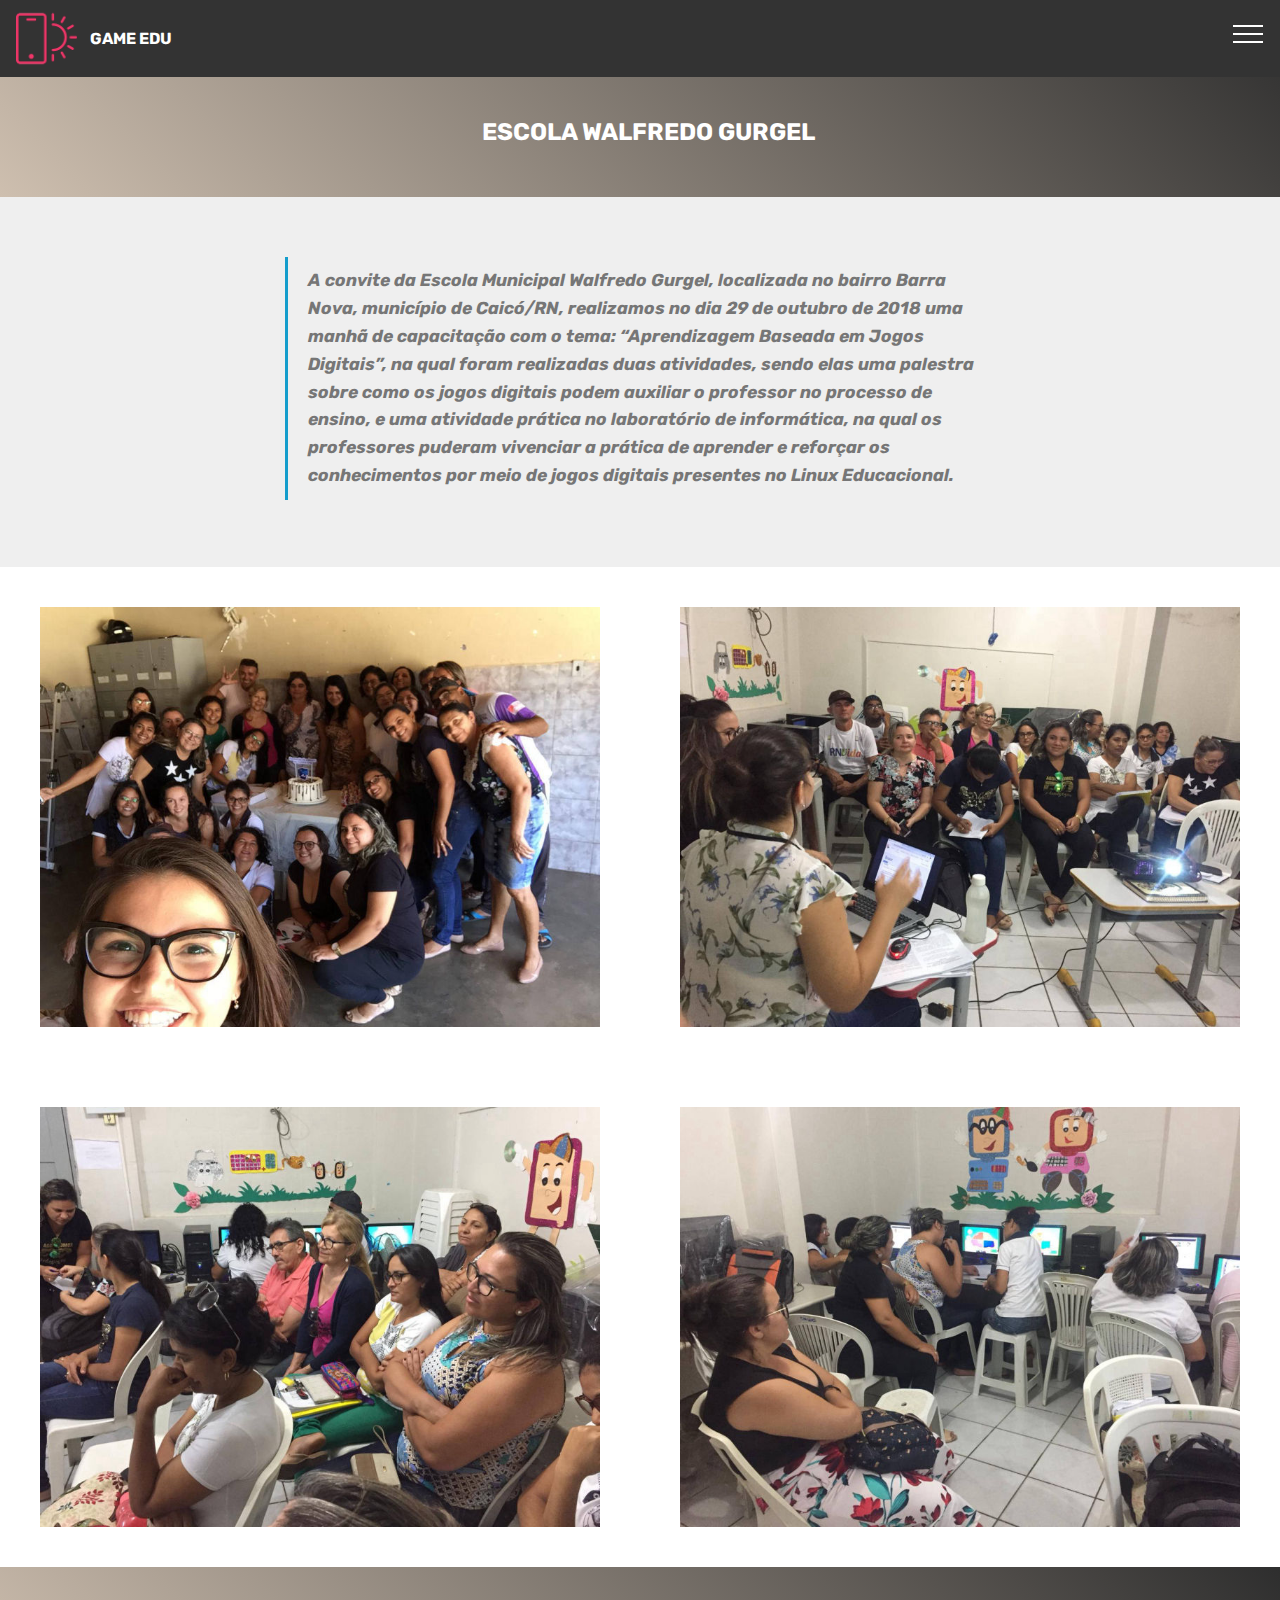
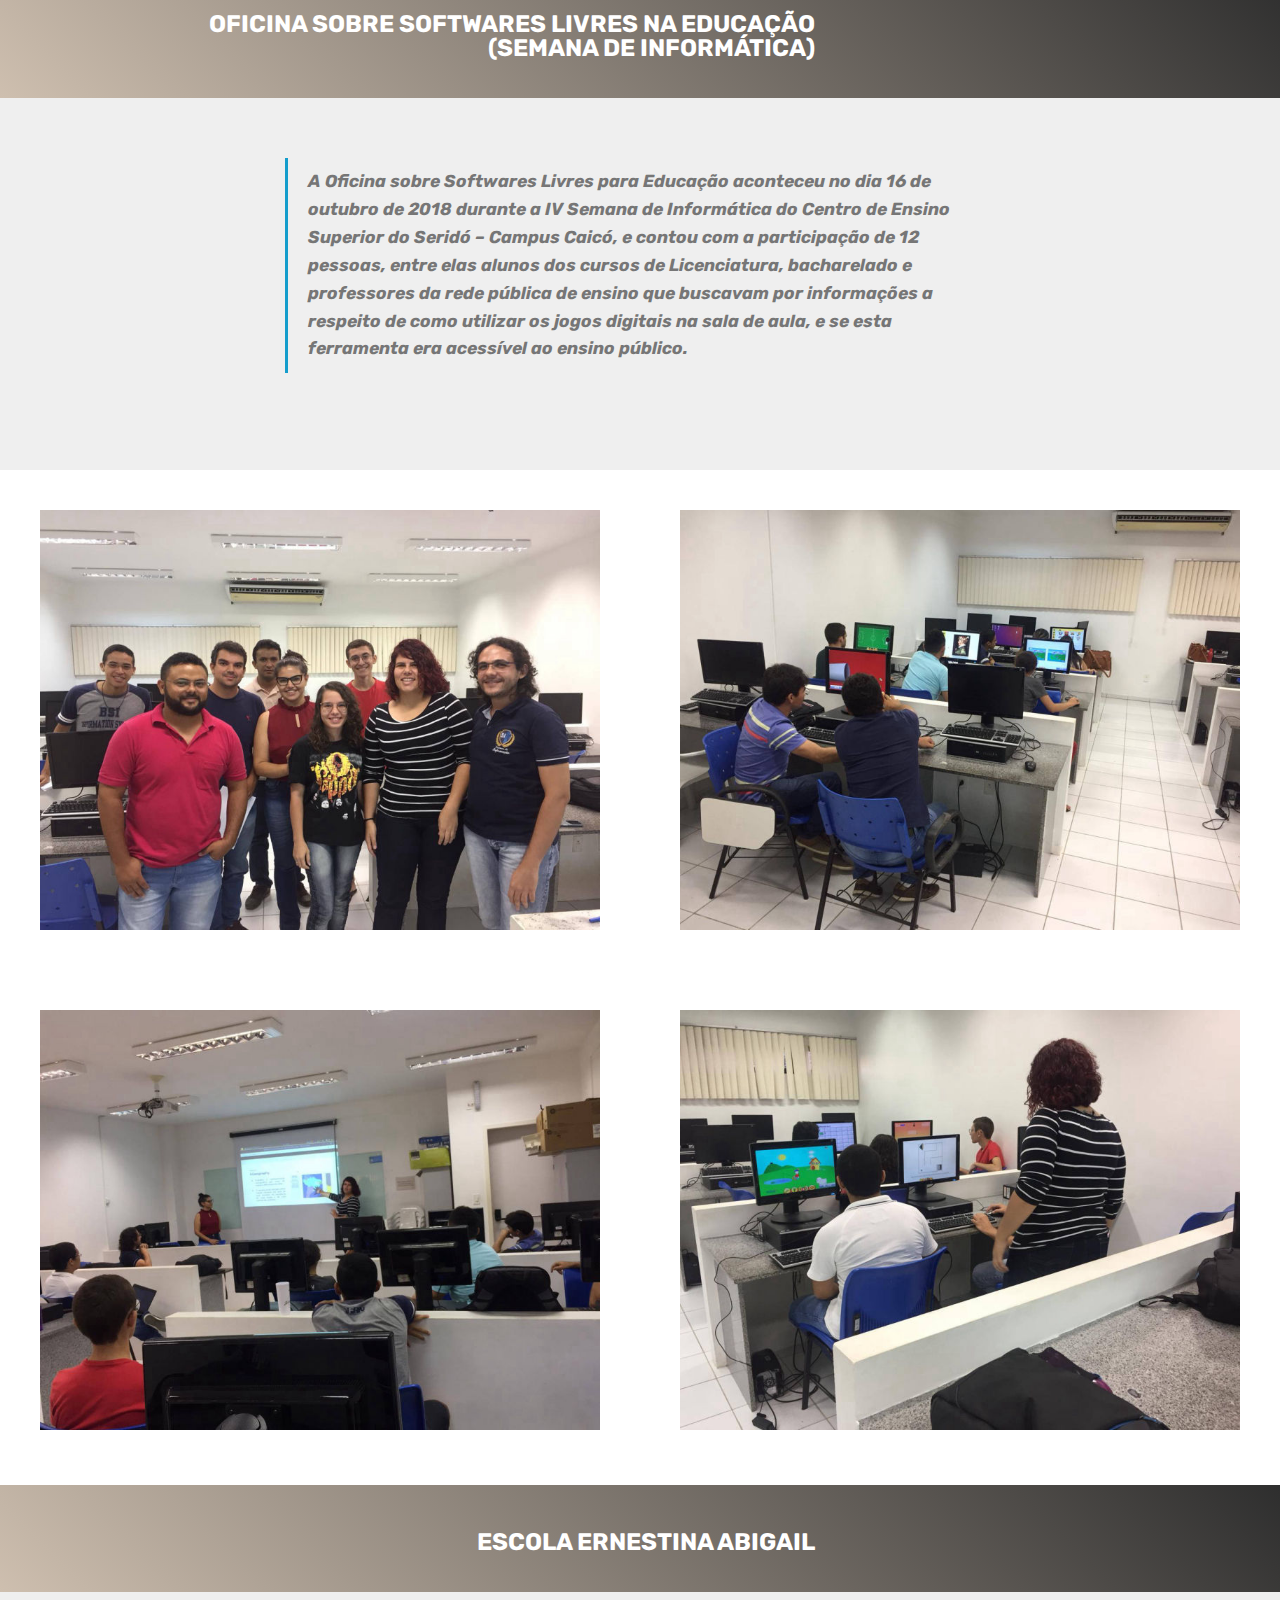
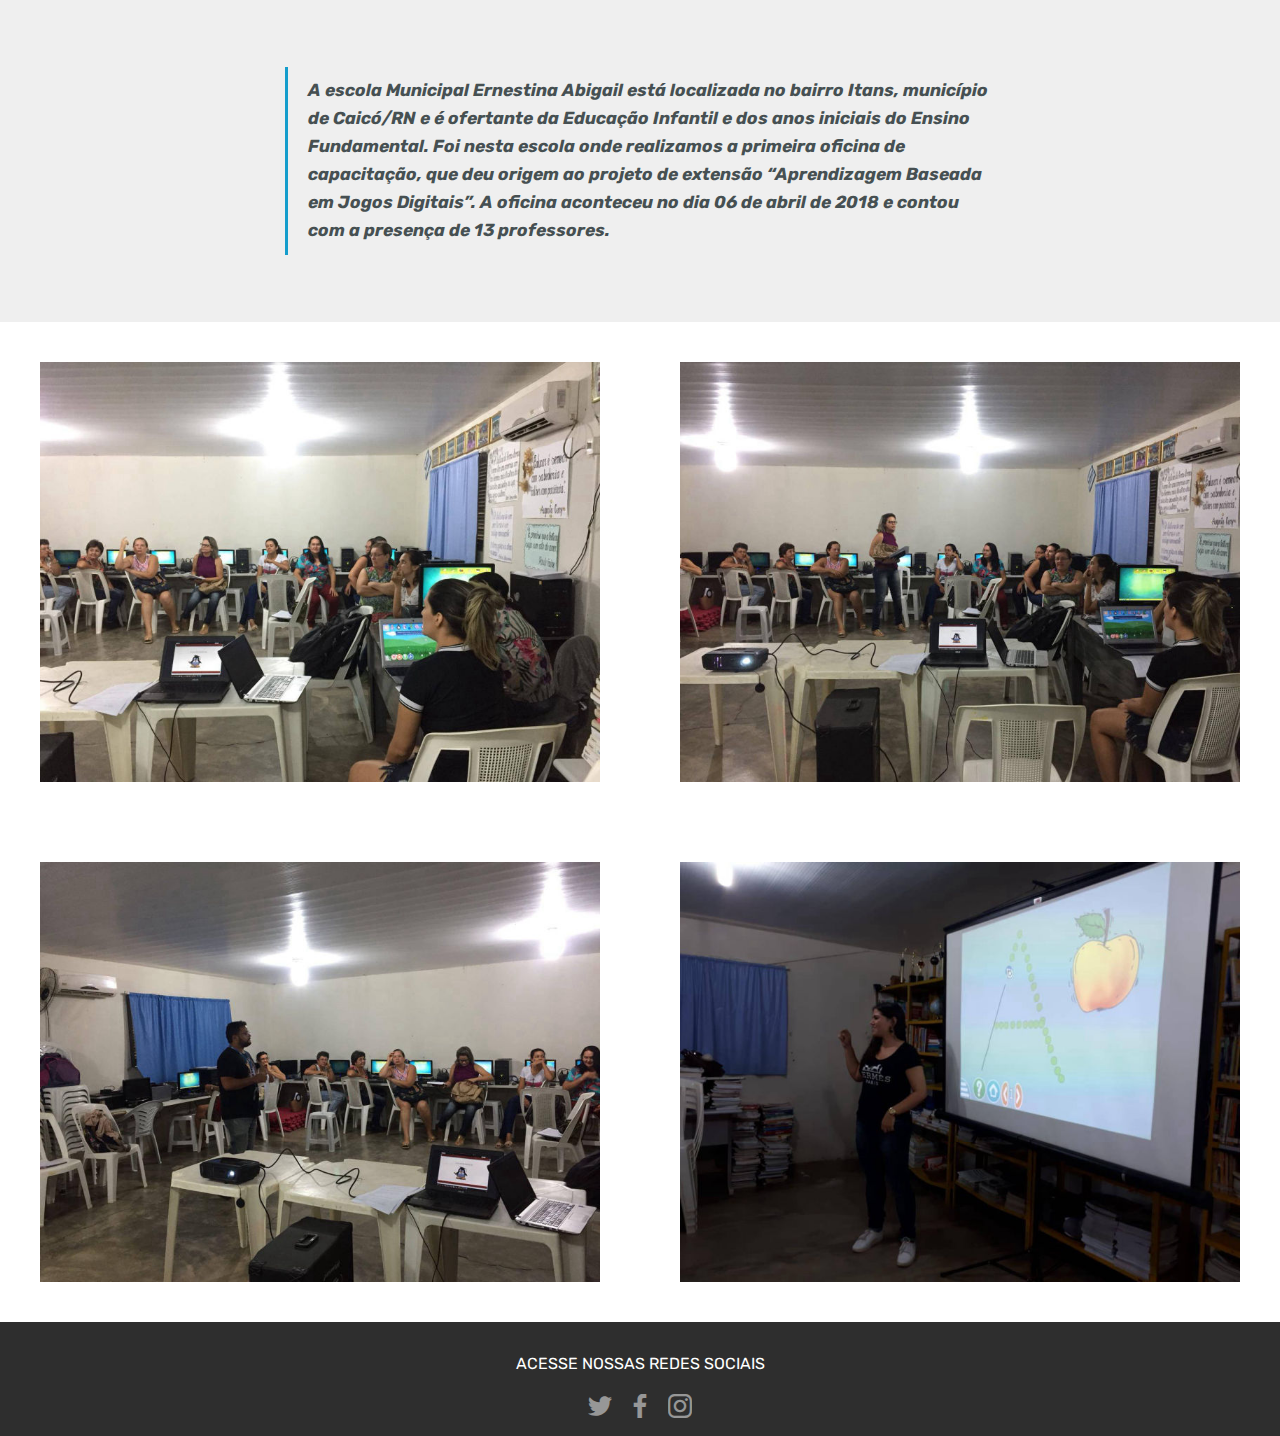
==== commit 38397b6b: "create github pages" ====
--- a/page1.html
+++ b/page1.html
@@ -7,22 +7,24 @@
   <meta name="generator" content="Mobirise v4.8.6, mobirise.com">
   <meta name="viewport" content="width=device-width, initial-scale=1, minimum-scale=1">
   <link rel="shortcut icon" href="assets/images/logo2.png" type="image/x-icon">
-  <meta name="description" content="Web Generator Description">
-  <title>CRIAÇÃO DE VÍDEOS</title>
+  <meta name="description" content="Web Site Maker Description">
+  <title>Oficinas</title>
   <link rel="stylesheet" href="assets/web/assets/mobirise-icons/mobirise-icons.css">
   <link rel="stylesheet" href="assets/tether/tether.min.css">
   <link rel="stylesheet" href="assets/bootstrap/css/bootstrap.min.css">
   <link rel="stylesheet" href="assets/bootstrap/css/bootstrap-grid.min.css">
   <link rel="stylesheet" href="assets/bootstrap/css/bootstrap-reboot.min.css">
   <link rel="stylesheet" href="assets/dropdown/css/style.css">
+  <link rel="stylesheet" href="assets/socicon/css/styles.css">
   <link rel="stylesheet" href="assets/theme/css/style.css">
+  <link rel="stylesheet" href="assets/gallery/style.css">
   <link rel="stylesheet" href="assets/mobirise/css/mbr-additional.css" type="text/css">
   
   
   
 </head>
 <body>
-  <section class="menu cid-rbay21nJYA" once="menu" id="menu1-5">
+  <section class="menu cid-r8Cvv4fIqJ" once="menu" id="menu1-16">
 
     
 
@@ -42,212 +44,143 @@
                          <img src="assets/images/logo2.png" alt="Mobirise" style="height: 3.8rem;">
                     </a>
                 </span>
-                <span class="navbar-caption-wrap"><a class="navbar-caption text-white display-4" href="https://mobirise.co">
-                        BRITO´S DESIGN</a></span>
+                <span class="navbar-caption-wrap"><a class="navbar-caption text-white display-4" href="https://mobirise.co">GAME EDU</a></span>
             </div>
         </div>
         <div class="collapse navbar-collapse" id="navbarSupportedContent">
             <ul class="navbar-nav nav-dropdown nav-right" data-app-modern-menu="true"><li class="nav-item">
-                    <a class="nav-link link text-white display-4" href="index.html">
-                        WEB SITES &nbsp; &nbsp; &nbsp; &nbsp; &nbsp; &nbsp; &nbsp; &nbsp; &nbsp; &nbsp;&nbsp;</a>
-                </li><li class="nav-item"><a class="nav-link link text-white display-4" href="page1.html">
-                        CRIAR VÍDEOS &nbsp; &nbsp; &nbsp; &nbsp; &nbsp; &nbsp; &nbsp; &nbsp; &nbsp; &nbsp;&nbsp;</a></li></ul>
+                    <a class="nav-link link text-white display-4" href="page1.html">OFICINAS                  </a>
+                </li><li class="nav-item"><a class="nav-link link text-white display-4" href="index.html">INÍCIO</a></li></ul>
             
         </div>
     </nav>
 </section>
 
-<section class="engine"><a href="https://mobirise.info/y">free html web templates</a></section><section class="header12 cid-rbbktyKAii mbr-parallax-background" id="header12-i">
-
-    
-
-    <div class="mbr-overlay" style="opacity: 0.9; background-color: rgb(130, 120, 110);">
-    </div>
-
-    <div class="container  ">
-            <div class="media-container">
-                <div class="col-md-12 align-center">
-                    <h1 class="mbr-section-title pb-3 mbr-white mbr-bold mbr-fonts-style display-1">
-                        CRIAR VÍDEOS COM FOTOS</h1>
-                    <p class="mbr-text pb-3 mbr-white mbr-fonts-style display-5">Se você deseja homenagear alguém importante em sua vida ou ainda quer guardar momentos marcantes em sua vida por meio de um vídeo, nós podemos te ajudar.</p>
-                    
-
-                    <div class="icons-media-container mbr-white">
-                        <div class="card col-12 col-md-6 col-lg-4">
-                            <div class="icon-block">
-                            <a href="https://mobirise.co/">
-                                <span class="mbr-iconfont mbri-music"></span>
-                            </a>
-                            </div>
-                            <h5 class="mbr-fonts-style display-5">
-                                ESCOLHA A MÚSICA QUE PREFERIR</h5>
-                        </div>
-
-                        <div class="card col-12 col-md-6 col-lg-4">
-                            <div class="icon-block">
-                                <a href="https://mobirise.co/">
-                                    <span class="mbr-iconfont mbri-chat"></span>
-                                </a>
-                            </div>
-                            <h5 class="mbr-fonts-style display-5">
-                                MENSAGENS DE SUA AUTORIA</h5>
-                        </div>
-
-                        <div class="card col-12 col-md-6 col-lg-4">
-                            <div class="icon-block">
-                                <a href="https://mobirise.co/">
-                                    <span class="mbri-cash mbr-iconfont"></span>
-                                </a>
-                            </div>
-                            <h5 class="mbr-fonts-style display-5">
-                                BAIXO CUSTO</h5>
-                        </div>
-
-                        
-                    </div>
-                </div>
-            </div>
-    </div>
-
-    <div class="mbr-arrow hidden-sm-down" aria-hidden="true">
-        <a href="#next">
-            <i class="mbri-down mbr-iconfont"></i>
-        </a>
-    </div>
-</section>
-
-<section class="header3 cid-rbaXH3GEf9 mbr-fullscreen" id="header3-7">
-
-    
-
-    
+<section class="engine"><a href="https://mobirise.info/w">free html5 templates</a></section><section class="mbr-section info1 cid-r8Cih1bX1V" id="info1-w">
+
+    
+
+    
+    <div class="container">
+        <div class="row justify-content-center content-row">
+            <div class="media-container-column title col-12 col-lg-7 col-md-6">
+                
+                <h2 class="align-left mbr-bold mbr-fonts-style display-5">ESCOLA WALFREDO GURGEL</h2>
+            </div>
+            <div class="media-container-column col-12 col-lg-3 col-md-4">
+                
+            </div>
+        </div>
+    </div>
+</section>
+
+<section class="mbr-section article content1 cid-r8CiR01d60" id="content2-x">
+
+     
 
     <div class="container">
         <div class="media-container-row">
-            <div class="mbr-figure" style="width: 100%;">
-                <img src="assets/images/criar-video-705x414.jpg" alt="Mobirise" title="">
-            </div>
-
-            <div class="media-content">
-                <h1 class="mbr-section-title mbr-white pb-3 mbr-fonts-style display-2">Criação de vídeos personalizados</h1>
-                
-                <div class="mbr-section-text mbr-white pb-3 ">
-                    <p class="mbr-text mbr-fonts-style display-5">
-                        Criamos vídeos especiais para você emocionar alguém especial para você.</p>
-                </div>
-                
-            </div>
-        </div>
-    </div>
-
-</section>
-
-<section class="header3 cid-rbaYGIsqnT mbr-fullscreen" id="header3-8">
-
-    
-
-    
+            <div class="mbr-text col-12 col-md-8 mbr-fonts-style display-7">
+                <blockquote><strong>A convite da Escola Municipal Walfredo Gurgel, localizada no bairro Barra Nova, município de Caicó/RN, realizamos no dia  29 de outubro de 2018 uma manhã de capacitação com o tema: “Aprendizagem Baseada em Jogos Digitais”,  na qual foram realizadas duas atividades, sendo elas uma palestra sobre como os jogos digitais podem auxiliar o professor no processo de ensino, e uma atividade prática no laboratório de informática, na qual os professores puderam vivenciar a prática de aprender e reforçar os conhecimentos por meio de jogos digitais presentes no Linux Educacional.</strong></blockquote>
+            </div>
+        </div>
+    </div>
+</section>
+
+<section class="mbr-gallery mbr-slider-carousel cid-r8Cj1lngPt" id="gallery3-y">
+
+    
+
+    <div>
+        <div><!-- Filter --><!-- Gallery --><div class="mbr-gallery-row"><div class="mbr-gallery-layout-default"><div><div><div class="mbr-gallery-item mbr-gallery-item--p5" data-video-url="false" data-tags="Fantástica"><div href="#lb-gallery3-y" data-slide-to="0" data-toggle="modal"><img src="assets/images/whatsapp-image-2018-10-29-at-11.33.12-8-1280x960-800x600.jpg" alt="" title=""><span class="icon-focus"></span></div></div><div class="mbr-gallery-item mbr-gallery-item--p5" data-video-url="false" data-tags="Fantástica"><div href="#lb-gallery3-y" data-slide-to="1" data-toggle="modal"><img src="assets/images/whatsapp-image-2018-10-29-at-11.33.29-4-1280x960-800x600.jpg" alt="" title=""><span class="icon-focus"></span></div></div><div class="mbr-gallery-item mbr-gallery-item--p5" data-video-url="false" data-tags="Responsivo"><div href="#lb-gallery3-y" data-slide-to="2" data-toggle="modal"><img src="assets/images/whatsapp-image-2018-10-29-at-11.33.29-1-1280x960-800x600.jpg" alt="" title=""><span class="icon-focus"></span></div></div><div class="mbr-gallery-item mbr-gallery-item--p5" data-video-url="false" data-tags="Animado"><div href="#lb-gallery3-y" data-slide-to="3" data-toggle="modal"><img src="assets/images/whatsapp-image-2018-10-29-at-11.33.29-9-1280x960-800x600.jpg" alt="" title=""><span class="icon-focus"></span></div></div></div></div><div class="clearfix"></div></div></div><!-- Lightbox --><div data-app-prevent-settings="" class="mbr-slider modal fade carousel slide" tabindex="-1" data-keyboard="true" data-interval="false" id="lb-gallery3-y"><div class="modal-dialog"><div class="modal-content"><div class="modal-body"><div class="carousel-inner"><div class="carousel-item"><img src="assets/images/whatsapp-image-2018-10-29-at-11.33.12-8-1280x960.jpg" alt="" title=""></div><div class="carousel-item"><img src="assets/images/whatsapp-image-2018-10-29-at-11.33.29-4-1280x960.jpg" alt="" title=""></div><div class="carousel-item"><img src="assets/images/whatsapp-image-2018-10-29-at-11.33.29-1-1280x960.jpg" alt="" title=""></div><div class="carousel-item active"><img src="assets/images/whatsapp-image-2018-10-29-at-11.33.29-9-1280x960.jpg" alt="" title=""></div></div><a class="carousel-control carousel-control-prev" role="button" data-slide="prev" href="#lb-gallery3-y"><span class="mbri-left mbr-iconfont" aria-hidden="true"></span><span class="sr-only">Previous</span></a><a class="carousel-control carousel-control-next" role="button" data-slide="next" href="#lb-gallery3-y"><span class="mbri-right mbr-iconfont" aria-hidden="true"></span><span class="sr-only">Next</span></a><a class="close" href="#" role="button" data-dismiss="modal"><span class="sr-only">Close</span></a></div></div></div></div></div>
+    </div>
+
+</section>
+
+<section class="mbr-section info1 cid-r8Co4iBhxL" id="info1-z">
+
+    
+
+    
+    <div class="container">
+        <div class="row justify-content-center content-row">
+            <div class="media-container-column title col-12 col-lg-7 col-md-6">
+                
+                <h2 class="align-left mbr-bold mbr-fonts-style display-5">OFICINA SOBRE SOFTWARES LIVRES NA EDUCAÇÃO (SEMANA DE INFORMÁTICA)</h2>
+            </div>
+            <div class="media-container-column col-12 col-lg-3 col-md-4">
+                
+            </div>
+        </div>
+    </div>
+</section>
+
+<section class="mbr-section article content1 cid-r8CotJpFvd" id="content2-10">
+
+     
 
     <div class="container">
         <div class="media-container-row">
-            <div class="mbr-figure" style="width: 100%;">
-                <img src="assets/images/aniversrio-1014x925.png" alt="Mobirise" title="">
-            </div>
-
-            <div class="media-content">
-                <h1 class="mbr-section-title mbr-white pb-3 mbr-fonts-style display-1"><br>Fotos de aniversário</h1>
-                
-                <div class="mbr-section-text mbr-white pb-3 ">
-                    <p class="mbr-text mbr-fonts-style display-5">
-                        Vídeo com fotos de aniversário.</p>
-                </div>
-                
-            </div>
-        </div>
-    </div>
-
-</section>
-
-<section class="header3 cid-rbaZcoRPhx mbr-fullscreen" id="header3-9">
-
-    
-
-    
+            <div class="mbr-text col-12 col-md-8 mbr-fonts-style display-7">
+                <blockquote><strong>A Oficina sobre Softwares Livres para Educação aconteceu no dia 16 de outubro de 2018 durante a IV Semana de Informática do Centro de Ensino Superior do Seridó – Campus Caicó, e contou com a participação de 12 pessoas, entre elas alunos dos cursos de Licenciatura, bacharelado e professores da rede pública de ensino que buscavam por informações a respeito de como utilizar os jogos digitais na sala de aula, e se esta ferramenta era acessível ao ensino público.</strong></blockquote>
+            </div>
+        </div>
+    </div>
+</section>
+
+<section class="mbr-gallery mbr-slider-carousel cid-r8CowVcG6m" id="gallery3-11">
+
+    
+
+    <div>
+        <div><!-- Filter --><!-- Gallery --><div class="mbr-gallery-row"><div class="mbr-gallery-layout-default"><div><div><div class="mbr-gallery-item mbr-gallery-item--p5" data-video-url="false" data-tags="Fantástica"><div href="#lb-gallery3-11" data-slide-to="0" data-toggle="modal"><img src="assets/images/ft01-1-1280x960-800x600.jpg" alt="" title=""><span class="icon-focus"></span></div></div><div class="mbr-gallery-item mbr-gallery-item--p5" data-video-url="false" data-tags="Fantástica"><div href="#lb-gallery3-11" data-slide-to="1" data-toggle="modal"><img src="assets/images/ft05-1280x960-800x600.jpg" alt="" title=""><span class="icon-focus"></span></div></div><div class="mbr-gallery-item mbr-gallery-item--p5" data-video-url="false" data-tags="Responsivo"><div href="#lb-gallery3-11" data-slide-to="2" data-toggle="modal"><img src="assets/images/ft02-1-1280x960-800x600.jpg" alt="" title=""><span class="icon-focus"></span></div></div><div class="mbr-gallery-item mbr-gallery-item--p5" data-video-url="false" data-tags="Animado"><div href="#lb-gallery3-11" data-slide-to="3" data-toggle="modal"><img src="assets/images/ft04-1-1280x960-800x600.jpg" alt="" title=""><span class="icon-focus"></span></div></div></div></div><div class="clearfix"></div></div></div><!-- Lightbox --><div data-app-prevent-settings="" class="mbr-slider modal fade carousel slide" tabindex="-1" data-keyboard="true" data-interval="false" id="lb-gallery3-11"><div class="modal-dialog"><div class="modal-content"><div class="modal-body"><div class="carousel-inner"><div class="carousel-item"><img src="assets/images/ft01-1-1280x960.jpg" alt="" title=""></div><div class="carousel-item active"><img src="assets/images/ft05-1280x960.jpg" alt="" title=""></div><div class="carousel-item"><img src="assets/images/ft02-1-1280x960.jpg" alt="" title=""></div><div class="carousel-item"><img src="assets/images/ft04-1-1280x960.jpg" alt="" title=""></div></div><a class="carousel-control carousel-control-prev" role="button" data-slide="prev" href="#lb-gallery3-11"><span class="mbri-left mbr-iconfont" aria-hidden="true"></span><span class="sr-only">Previous</span></a><a class="carousel-control carousel-control-next" role="button" data-slide="next" href="#lb-gallery3-11"><span class="mbri-right mbr-iconfont" aria-hidden="true"></span><span class="sr-only">Next</span></a><a class="close" href="#" role="button" data-dismiss="modal"><span class="sr-only">Close</span></a></div></div></div></div></div>
+    </div>
+
+</section>
+
+<section class="mbr-section info1 cid-r8A2WTXWtC" id="info1-o">
+
+    
+
+    
+    <div class="container">
+        <div class="row justify-content-center content-row">
+            <div class="media-container-column title col-12 col-lg-7 col-md-6">
+                
+                <h2 class="align-left mbr-bold mbr-fonts-style display-5">
+                    ESCOLA ERNESTINA ABIGAIL</h2>
+            </div>
+            <div class="media-container-column col-12 col-lg-3 col-md-4">
+                
+            </div>
+        </div>
+    </div>
+</section>
+
+<section class="mbr-section article content1 cid-r8xnwsQLZ7" id="content2-i">
+
+     
 
     <div class="container">
         <div class="media-container-row">
-            <div class="mbr-figure" style="width: 100%;">
-                <img src="assets/images/casamento-923x1024.png" alt="Mobirise" title="">
-            </div>
-
-            <div class="media-content">
-                <h1 class="mbr-section-title mbr-white pb-3 mbr-fonts-style display-1"><br><br>Casamento</h1>
-                
-                <div class="mbr-section-text mbr-white pb-3 ">
-                    <p class="mbr-text mbr-fonts-style display-5">
-                        Full width intro with image background, color overlay and a picture on the left. You can easily change the size of image in block parameters.
-                    </p>
-                </div>
-                
-            </div>
-        </div>
-    </div>
-
-</section>
-
-<section class="features1 cid-rbb0leYk4v" id="features1-b">
-    
-    
-
-    
-    <div class="container">
-        <div class="media-container-row">
-
-            <div class="card p-3 col-12 col-md-6 col-lg-4">
-                <div class="card-img pb-3">
-                    <span class="mbr-iconfont mbri-letter" style="color: rgb(255, 59, 63); fill: rgb(255, 59, 63);"></span>
-                </div>
-                <div class="card-box">
-                    <h4 class="card-title py-3 mbr-fonts-style display-5">Texto Personalizado</h4>
-                    <p class="mbr-text mbr-fonts-style display-7">
-                        Os textos utilizados no vídeo podem ser de autoria do próprio CLIENTE. Use suas palavras para homenagear quem desejar.</p>
-                </div>
-            </div>
-
-            <div class="card p-3 col-12 col-md-6 col-lg-4">
-                <div class="card-img pb-3">
-                    <span class="mbr-iconfont mbri-touch" style="color: rgb(255, 59, 63); fill: rgb(255, 59, 63);"></span>
-                </div>
-                <div class="card-box">
-                    <h4 class="card-title py-3 mbr-fonts-style display-5">Melhoria da Qualidade do material utilizado</h4>
-                    <p class="mbr-text mbr-fonts-style display-7">
-                        All sites you make with Mobirise are mobile-friendly. You don't have to create a special mobile version of your site.
-                    </p>
-                </div>
-            </div>
-
-            <div class="card p-3 col-12 col-md-6 col-lg-4">
-                <div class="card-img pb-3">
-                    <span class="mbr-iconfont mbri-responsive" style="color: rgb(255, 59, 63); fill: rgb(255, 59, 63);"></span>
-                </div>
-                <div class="card-box">
-                    <h4 class="card-title py-3 mbr-fonts-style display-5">
-                        Veja seu vídeo em qualquer lugar</h4>
-                    <p class="mbr-text mbr-fonts-style display-7">
-                        Mobirise offers many site blocks in several themes, and though these blocks are pre-made, they are flexible.
-                    </p>
-                </div>
-            </div>
-
-            
-
-        </div>
-
-    </div>
-
-</section>
-
-<section once="" class="cid-rbbq9ny2C0" id="footer6-j">
+            <div class="mbr-text col-12 col-md-8 mbr-fonts-style display-7">
+                <blockquote><font color="#465052"><strong>A escola Municipal Ernestina Abigail está localizada no bairro Itans, município de Caicó/RN e é ofertante da Educação Infantil e dos anos iniciais do Ensino Fundamental. Foi nesta escola onde realizamos a primeira oficina de capacitação, que deu origem ao projeto de extensão “Aprendizagem Baseada em Jogos Digitais”. A oficina aconteceu no dia 06 de abril de 2018 e contou com a presença de 13 professores.</strong></font></blockquote>
+            </div>
+        </div>
+    </div>
+</section>
+
+<section class="mbr-gallery mbr-slider-carousel cid-r8Cdtcg8AI" id="gallery3-q">
+
+    
+
+    <div>
+        <div><!-- Filter --><!-- Gallery --><div class="mbr-gallery-row"><div class="mbr-gallery-layout-default"><div><div><div class="mbr-gallery-item mbr-gallery-item--p5" data-video-url="false" data-tags="Fantástica"><div href="#lb-gallery3-q" data-slide-to="0" data-toggle="modal"><img src="assets/images/ft01-1280x960-800x600.jpg" alt="" title=""><span class="icon-focus"></span></div></div><div class="mbr-gallery-item mbr-gallery-item--p5" data-video-url="false" data-tags="Fantástica"><div href="#lb-gallery3-q" data-slide-to="1" data-toggle="modal"><img src="assets/images/ft02-1280x960-800x600.jpg" alt="" title=""><span class="icon-focus"></span></div></div><div class="mbr-gallery-item mbr-gallery-item--p5" data-video-url="false" data-tags="Responsivo"><div href="#lb-gallery3-q" data-slide-to="2" data-toggle="modal"><img src="assets/images/ft04-1280x960-800x600.jpg" alt="" title=""><span class="icon-focus"></span></div></div><div class="mbr-gallery-item mbr-gallery-item--p5" data-video-url="false" data-tags="Animado"><div href="#lb-gallery3-q" data-slide-to="3" data-toggle="modal"><img src="assets/images/whatsapp-image-2018-11-03-at-18.54.23-1152x864-800x600.jpg" alt="" title=""><span class="icon-focus"></span></div></div></div></div><div class="clearfix"></div></div></div><!-- Lightbox --><div data-app-prevent-settings="" class="mbr-slider modal fade carousel slide" tabindex="-1" data-keyboard="true" data-interval="false" id="lb-gallery3-q"><div class="modal-dialog"><div class="modal-content"><div class="modal-body"><div class="carousel-inner"><div class="carousel-item"><img src="assets/images/ft01-1280x960.jpg" alt="" title=""></div><div class="carousel-item"><img src="assets/images/ft02-1280x960.jpg" alt="" title=""></div><div class="carousel-item active"><img src="assets/images/ft04-1280x960.jpg" alt="" title=""></div><div class="carousel-item"><img src="assets/images/whatsapp-image-2018-11-03-at-18.54.23-1152x864.jpg" alt="" title=""></div></div><a class="carousel-control carousel-control-prev" role="button" data-slide="prev" href="#lb-gallery3-q"><span class="mbri-left mbr-iconfont" aria-hidden="true"></span><span class="sr-only">Previous</span></a><a class="carousel-control carousel-control-next" role="button" data-slide="next" href="#lb-gallery3-q"><span class="mbri-right mbr-iconfont" aria-hidden="true"></span><span class="sr-only">Next</span></a><a class="close" href="#" role="button" data-dismiss="modal"><span class="sr-only">Close</span></a></div></div></div></div></div>
+    </div>
+
+</section>
+
+<section once="" class="cid-r8CtdS3mUG" id="footer7-12">
 
     
 
@@ -255,10 +188,39 @@
 
     <div class="container">
         <div class="media-container-row align-center mbr-white">
-            <div class="col-12">
-                <p class="mbr-text mb-0 mbr-fonts-style display-7">
-                    © Copyright 2017 Mobirise - All Rights Reserved
-                </p>
+            <div class="row row-links">
+                <ul class="foot-menu">
+                    
+                    
+                    
+                    
+                    
+                <li class="foot-menu-item mbr-fonts-style display-7">ACESSE NOSSAS REDES SOCIAIS</li></ul>
+            </div>
+            <div class="row social-row">
+                <div class="social-list align-right pb-2">
+                    
+                    
+                    
+                    
+                    
+                    
+                <div class="soc-item">
+                        <a href="https://twitter.com/mobirise" target="_blank">
+                            <span class="socicon-twitter socicon mbr-iconfont mbr-iconfont-social"></span>
+                        </a>
+                    </div><div class="soc-item">
+                        <a href="https://www.facebook.com/pages/Mobirise/1616226671953247" target="_blank">
+                            <span class="socicon-facebook socicon mbr-iconfont mbr-iconfont-social"></span>
+                        </a>
+                    </div><div class="soc-item">
+                        <a href="https://www.youtube.com/c/mobirise" target="_blank">
+                            <span class="mbr-iconfont mbr-iconfont-social socicon-instagram socicon"></span>
+                        </a>
+                    </div></div>
+            </div>
+            <div class="row row-copirayt">
+                <p class="mbr-text mb-0 mbr-fonts-style mbr-white align-center display-7"></p>
             </div>
         </div>
     </div>
@@ -269,12 +231,17 @@
   <script src="assets/popper/popper.min.js"></script>
   <script src="assets/tether/tether.min.js"></script>
   <script src="assets/bootstrap/js/bootstrap.min.js"></script>
+  <script src="assets/smoothscroll/smooth-scroll.js"></script>
   <script src="assets/dropdown/js/script.min.js"></script>
+  <script src="assets/masonry/masonry.pkgd.min.js"></script>
+  <script src="assets/imagesloaded/imagesloaded.pkgd.min.js"></script>
+  <script src="assets/bootstrapcarouselswipe/bootstrap-carousel-swipe.js"></script>
+  <script src="assets/vimeoplayer/jquery.mb.vimeo_player.js"></script>
   <script src="assets/touchswipe/jquery.touch-swipe.min.js"></script>
-  <script src="assets/vimeoplayer/jquery.mb.vimeo_player.js"></script>
-  <script src="assets/parallax/jarallax.min.js"></script>
-  <script src="assets/smoothscroll/smooth-scroll.js"></script>
   <script src="assets/theme/js/script.js"></script>
+  <script src="assets/gallery/player.min.js"></script>
+  <script src="assets/gallery/script.js"></script>
+  <script src="assets/slidervideo/script.js"></script>
   
   
 </body>
--- a/assets/socicon/css/styles.css
+++ b/assets/socicon/css/styles.css
@@ -0,0 +1,544 @@
+@charset "UTF-8";
+
+@font-face {
+  font-family: "socicon";
+  src:url("../fonts/socicon.eot");
+  src:url("../fonts/socicon.eot?#iefix") format("embedded-opentype"),
+    url("../fonts/socicon.woff") format("woff"),
+    url("../fonts/socicon.ttf") format("truetype"),
+    url("../fonts/socicon.svg#socicon") format("svg");
+  font-weight: normal;
+  font-style: normal;
+
+}
+
+[data-icon]:before {
+  font-family: "socicon" !important;
+  content: attr(data-icon);
+  font-style: normal !important;
+  font-weight: normal !important;
+  font-variant: normal !important;
+  text-transform: none !important;
+  speak: none;
+  line-height: 1;
+  -webkit-font-smoothing: antialiased;
+  -moz-osx-font-smoothing: grayscale;
+}
+
+[class^="socicon-"]:before,
+[class*=" socicon-"]:before {
+  font-family: "socicon" !important;
+  font-style: normal !important;
+  font-weight: normal !important;
+  font-variant: normal !important;
+  text-transform: none !important;
+  speak: none;
+  line-height: 1;
+  -webkit-font-smoothing: antialiased;
+  -moz-osx-font-smoothing: grayscale;
+}
+
+.socicon-modelmayhem:before {
+  content: "\e000";
+}
+.socicon-mixcloud:before {
+  content: "\e001";
+}
+.socicon-drupal:before {
+  content: "\e002";
+}
+.socicon-swarm:before {
+  content: "\e003";
+}
+.socicon-istock:before {
+  content: "\e004";
+}
+.socicon-yammer:before {
+  content: "\e005";
+}
+.socicon-ello:before {
+  content: "\e006";
+}
+.socicon-stackoverflow:before {
+  content: "\e007";
+}
+.socicon-persona:before {
+  content: "\e008";
+}
+.socicon-triplej:before {
+  content: "\e009";
+}
+.socicon-houzz:before {
+  content: "\e00a";
+}
+.socicon-rss:before {
+  content: "\e00b";
+}
+.socicon-paypal:before {
+  content: "\e00c";
+}
+.socicon-odnoklassniki:before {
+  content: "\e00d";
+}
+.socicon-airbnb:before {
+  content: "\e00e";
+}
+.socicon-periscope:before {
+  content: "\e00f";
+}
+.socicon-outlook:before {
+  content: "\e010";
+}
+.socicon-coderwall:before {
+  content: "\e011";
+}
+.socicon-tripadvisor:before {
+  content: "\e012";
+}
+.socicon-appnet:before {
+  content: "\e013";
+}
+.socicon-goodreads:before {
+  content: "\e014";
+}
+.socicon-tripit:before {
+  content: "\e015";
+}
+.socicon-lanyrd:before {
+  content: "\e016";
+}
+.socicon-slideshare:before {
+  content: "\e017";
+}
+.socicon-buffer:before {
+  content: "\e018";
+}
+.socicon-disqus:before {
+  content: "\e019";
+}
+.socicon-vkontakte:before {
+  content: "\e01a";
+}
+.socicon-whatsapp:before {
+  content: "\e01b";
+}
+.socicon-patreon:before {
+  content: "\e01c";
+}
+.socicon-storehouse:before {
+  content: "\e01d";
+}
+.socicon-pocket:before {
+  content: "\e01e";
+}
+.socicon-mail:before {
+  content: "\e01f";
+}
+.socicon-blogger:before {
+  content: "\e020";
+}
+.socicon-technorati:before {
+  content: "\e021";
+}
+.socicon-reddit:before {
+  content: "\e022";
+}
+.socicon-dribbble:before {
+  content: "\e023";
+}
+.socicon-stumbleupon:before {
+  content: "\e024";
+}
+.socicon-digg:before {
+  content: "\e025";
+}
+.socicon-envato:before {
+  content: "\e026";
+}
+.socicon-behance:before {
+  content: "\e027";
+}
+.socicon-delicious:before {
+  content: "\e028";
+}
+.socicon-deviantart:before {
+  content: "\e029";
+}
+.socicon-forrst:before {
+  content: "\e02a";
+}
+.socicon-play:before {
+  content: "\e02b";
+}
+.socicon-zerply:before {
+  content: "\e02c";
+}
+.socicon-wikipedia:before {
+  content: "\e02d";
+}
+.socicon-apple:before {
+  content: "\e02e";
+}
+.socicon-flattr:before {
+  content: "\e02f";
+}
+.socicon-github:before {
+  content: "\e030";
+}
+.socicon-renren:before {
+  content: "\e031";
+}
+.socicon-friendfeed:before {
+  content: "\e032";
+}
+.socicon-newsvine:before {
+  content: "\e033";
+}
+.socicon-identica:before {
+  content: "\e034";
+}
+.socicon-bebo:before {
+  content: "\e035";
+}
+.socicon-zynga:before {
+  content: "\e036";
+}
+.socicon-steam:before {
+  content: "\e037";
+}
+.socicon-xbox:before {
+  content: "\e038";
+}
+.socicon-windows:before {
+  content: "\e039";
+}
+.socicon-qq:before {
+  content: "\e03a";
+}
+.socicon-douban:before {
+  content: "\e03b";
+}
+.socicon-meetup:before {
+  content: "\e03c";
+}
+.socicon-playstation:before {
+  content: "\e03d";
+}
+.socicon-android:before {
+  content: "\e03e";
+}
+.socicon-snapchat:before {
+  content: "\e03f";
+}
+.socicon-twitter:before {
+  content: "\e040";
+}
+.socicon-facebook:before {
+  content: "\e041";
+}
+.socicon-googleplus:before {
+  content: "\e042";
+}
+.socicon-pinterest:before {
+  content: "\e043";
+}
+.socicon-foursquare:before {
+  content: "\e044";
+}
+.socicon-yahoo:before {
+  content: "\e045";
+}
+.socicon-skype:before {
+  content: "\e046";
+}
+.socicon-yelp:before {
+  content: "\e047";
+}
+.socicon-feedburner:before {
+  content: "\e048";
+}
+.socicon-linkedin:before {
+  content: "\e049";
+}
+.socicon-viadeo:before {
+  content: "\e04a";
+}
+.socicon-xing:before {
+  content: "\e04b";
+}
+.socicon-myspace:before {
+  content: "\e04c";
+}
+.socicon-soundcloud:before {
+  content: "\e04d";
+}
+.socicon-spotify:before {
+  content: "\e04e";
+}
+.socicon-grooveshark:before {
+  content: "\e04f";
+}
+.socicon-lastfm:before {
+  content: "\e050";
+}
+.socicon-youtube:before {
+  content: "\e051";
+}
+.socicon-vimeo:before {
+  content: "\e052";
+}
+.socicon-dailymotion:before {
+  content: "\e053";
+}
+.socicon-vine:before {
+  content: "\e054";
+}
+.socicon-flickr:before {
+  content: "\e055";
+}
+.socicon-500px:before {
+  content: "\e056";
+}
+.socicon-wordpress:before {
+  content: "\e058";
+}
+.socicon-tumblr:before {
+  content: "\e059";
+}
+.socicon-twitch:before {
+  content: "\e05a";
+}
+.socicon-8tracks:before {
+  content: "\e05b";
+}
+.socicon-amazon:before {
+  content: "\e05c";
+}
+.socicon-icq:before {
+  content: "\e05d";
+}
+.socicon-smugmug:before {
+  content: "\e05e";
+}
+.socicon-ravelry:before {
+  content: "\e05f";
+}
+.socicon-weibo:before {
+  content: "\e060";
+}
+.socicon-baidu:before {
+  content: "\e061";
+}
+.socicon-angellist:before {
+  content: "\e062";
+}
+.socicon-ebay:before {
+  content: "\e063";
+}
+.socicon-imdb:before {
+  content: "\e064";
+}
+.socicon-stayfriends:before {
+  content: "\e065";
+}
+.socicon-residentadvisor:before {
+  content: "\e066";
+}
+.socicon-google:before {
+  content: "\e067";
+}
+.socicon-yandex:before {
+  content: "\e068";
+}
+.socicon-sharethis:before {
+  content: "\e069";
+}
+.socicon-bandcamp:before {
+  content: "\e06a";
+}
+.socicon-itunes:before {
+  content: "\e06b";
+}
+.socicon-deezer:before {
+  content: "\e06c";
+}
+.socicon-telegram:before {
+  content: "\e06e";
+}
+.socicon-openid:before {
+  content: "\e06f";
+}
+.socicon-amplement:before {
+  content: "\e070";
+}
+.socicon-viber:before {
+  content: "\e071";
+}
+.socicon-zomato:before {
+  content: "\e072";
+}
+.socicon-draugiem:before {
+  content: "\e074";
+}
+.socicon-endomodo:before {
+  content: "\e075";
+}
+.socicon-filmweb:before {
+  content: "\e076";
+}
+.socicon-stackexchange:before {
+  content: "\e077";
+}
+.socicon-wykop:before {
+  content: "\e078";
+}
+.socicon-teamspeak:before {
+  content: "\e079";
+}
+.socicon-teamviewer:before {
+  content: "\e07a";
+}
+.socicon-ventrilo:before {
+  content: "\e07b";
+}
+.socicon-younow:before {
+  content: "\e07c";
+}
+.socicon-raidcall:before {
+  content: "\e07d";
+}
+.socicon-mumble:before {
+  content: "\e07e";
+}
+.socicon-medium:before {
+  content: "\e06d";
+}
+.socicon-bebee:before {
+  content: "\e07f";
+}
+.socicon-hitbox:before {
+  content: "\e080";
+}
+.socicon-reverbnation:before {
+  content: "\e081";
+}
+.socicon-formulr:before {
+  content: "\e082";
+}
+.socicon-instagram:before {
+  content: "\e057";
+}
+.socicon-battlenet:before {
+  content: "\e083";
+}
+.socicon-chrome:before {
+  content: "\e084";
+}
+.socicon-discord:before {
+  content: "\e086";
+}
+.socicon-issuu:before {
+  content: "\e087";
+}
+.socicon-macos:before {
+  content: "\e088";
+}
+.socicon-firefox:before {
+  content: "\e089";
+}
+.socicon-opera:before {
+  content: "\e08d";
+}
+.socicon-keybase:before {
+  content: "\e090";
+}
+.socicon-alliance:before {
+  content: "\e091";
+}
+.socicon-livejournal:before {
+  content: "\e092";
+}
+.socicon-googlephotos:before {
+  content: "\e093";
+}
+.socicon-horde:before {
+  content: "\e094";
+}
+.socicon-etsy:before {
+  content: "\e095";
+}
+.socicon-zapier:before {
+  content: "\e096";
+}
+.socicon-google-scholar:before {
+  content: "\e097";
+}
+.socicon-researchgate:before {
+  content: "\e098";
+}
+.socicon-wechat:before {
+  content: "\e099";
+}
+.socicon-strava:before {
+  content: "\e09a";
+}
+.socicon-line:before {
+  content: "\e09b";
+}
+.socicon-lyft:before {
+  content: "\e09c";
+}
+.socicon-uber:before {
+  content: "\e09d";
+}
+.socicon-songkick:before {
+  content: "\e09e";
+}
+.socicon-viewbug:before {
+  content: "\e09f";
+}
+.socicon-googlegroups:before {
+  content: "\e0a0";
+}
+.socicon-quora:before {
+  content: "\e073";
+}
+.socicon-diablo:before {
+  content: "\e085";
+}
+.socicon-blizzard:before {
+  content: "\e0a1";
+}
+.socicon-hearthstone:before {
+  content: "\e08b";
+}
+.socicon-heroes:before {
+  content: "\e08a";
+}
+.socicon-overwatch:before {
+  content: "\e08c";
+}
+.socicon-warcraft:before {
+  content: "\e08e";
+}
+.socicon-starcraft:before {
+  content: "\e08f";
+}
+.socicon-beam:before {
+  content: "\e0a2";
+}
+.socicon-curse:before {
+  content: "\e0a3";
+}
+.socicon-player:before {
+  content: "\e0a4";
+}
+.socicon-streamjar:before {
+  content: "\e0a5";
+}
+.socicon-nintendo:before {
+  content: "\e0a6";
+}
+.socicon-hellocoton:before {
+  content: "\e0a7";
+}
--- a/assets/gallery/style.css
+++ b/assets/gallery/style.css
@@ -0,0 +1,451 @@
+/*-------
+
+   Gallery
+
+-------*/
+.mbr-gallery .mbr-gallery-item {
+  position: relative;
+  display: inline-block;
+  width: 25%;
+  cursor: pointer; }
+
+@media (max-width: 768px) {
+  .mbr-gallery .mbr-gallery-item {
+    width: 50%; } }
+@media (max-width: 400px) {
+  .mbr-gallery .mbr-gallery-item {
+    width: 100%; } }
+.mbr-gallery .icon-focus,
+.mbr-gallery .icon-video {
+  position: absolute;
+  top: calc(50% - 32px);
+  left: calc(50% - 24px);
+  font-family: 'MobiriseIcons' !important;
+  font-size: 3rem !important;
+  color: #fff;
+  opacity: 0;
+  transition: .2s opacity ease-in-out;
+  z-index: 5; }
+
+.mbr-gallery .icon-focus::before {
+  content: '\e96b'; }
+
+.mbr-gallery .icon-video::before {
+  content: '\e95c'; }
+
+.mbr-gallery .mbr-gallery-item > div:hover .icon-focus,
+.mbr-gallery .mbr-gallery-item > div:hover .icon-video {
+  opacity: 1; }
+
+.mbr-gallery .mbr-gallery-item img {
+  width: 100%;
+  opacity: 1;
+  -webkit-transition: .2s opacity ease-in-out;
+  transition: .2s opacity ease-in-out; }
+
+.mbr-gallery .mbr-gallery-item > div:hover img {
+  opacity: 1; }
+
+.mbr-gallery .mbr-gallery-item > div {
+  background: #fff;
+  display: block;
+  outline: none;
+  position: relative; }
+
+.mbr-gallery .mbr-gallery-item .icon {
+  -webkit-transform: translateX(-50%) translateY(-50%);
+  -webkit-transition: .2s opacity ease-in-out;
+  color: #000;
+  font-size: 30px;
+  height: 69px;
+  left: 50%;
+  opacity: 0;
+  position: absolute;
+  top: 50%;
+  transform: translateX(-50%) translateY(-50%);
+  transition: .2s opacity ease-in-out;
+  width: 69px; }
+
+.mbr-gallery .mbr-gallery-item .icon::after,
+.mbr-gallery .mbr-gallery-item .icon::before {
+  content: '';
+  display: block;
+  position: absolute;
+  height: 69px;
+  width: 1px;
+  margin-left: 34.5px;
+  background-color: #fff; }
+
+.mbr-gallery .mbr-gallery-item .icon::after {
+  width: 69px;
+  height: 1px;
+  margin-left: 0;
+  margin-top: 34.5px; }
+
+.mbr-gallery .mbr-gallery-item > div:hover .icon {
+  opacity: 1; }
+
+.mbr-gallery .mbr-gallery-item > div:hover::before {
+  opacity: .9; }
+
+.mbr-gallery .mbr-gallery-item > div:hover .mbr-gallery-title {
+  background: transparent !important; }
+
+/* remove spacing */
+.mbr-gallery .mbr-gallery-row.no-gutter {
+  margin: 0; }
+
+.mbr-gallery .mbr-gallery-row.no-gutter .mbr-gallery-item {
+  padding: 0; }
+
+/* container */
+.mbr-gallery .container.mbr-gallery-layout-default {
+  padding: 93px 0; }
+
+/* fix horizontal scrollbar */
+.mbr-gallery .mbr-gallery-layout-article,
+.mbr-gallery .mbr-gallery-layout-default {
+  overflow: hidden; }
+
+/* lightbox */
+.mbr-gallery .modal {
+  position: fixed;
+  overflow: hidden;
+  padding-right: 0 !important; }
+
+.mbr-gallery .modal-content {
+  border-radius: 0;
+  border: none;
+  background: transparent; }
+
+.mbr-gallery .modal-body {
+  padding: 0; }
+
+.mbr-gallery .modal-body img {
+  width: 100%; }
+
+.mbr-gallery .modal .close {
+  position: fixed;
+  background: #1b1b1b;
+  opacity: .5;
+  font-size: 35px;
+  font-weight: 300;
+  width: 70px;
+  height: 70px;
+  border-radius: 50%;
+  color: #fff;
+  top: 2.5rem;
+  right: 2.5rem;
+  line-height: 70px;
+  border: none;
+  text-align: center;
+  text-shadow: none;
+  z-index: 5;
+  -webkit-transition: opacity .3s ease;
+  -moz-transition: opacity .3s ease;
+  -o-transition: opacity .3s ease;
+  transition: opacity .3s ease;
+  font-family: 'MobiriseIcons'; }
+  .mbr-gallery .modal .close::before {
+    content: '\e91a'; }
+
+.mbr-gallery .modal .close:hover {
+  opacity: 1;
+  background: #000;
+  color: #fff; }
+
+.mbr-gallery .modal-dialog {
+  max-width: 100% !important; }
+
+.mbr-gallery .modal.in .modal-dialog {
+  margin: 0 auto; }
+
+/* modal back color opacity */
+.modal-backdrop.in {
+  opacity: .8;
+  filter: alpha(opacity=80); }
+
+@media (max-width: 768px) {
+  .mbr-gallery .carousel-control,
+  .mbr-gallery .carousel-indicators,
+  .mbr-gallery .modal .close {
+    position: fixed; } }
+/* fix fade in effect */
+.mbr-gallery .modal.fade .modal-dialog {
+  -webkit-transition: margin-top .3s ease-out;
+  -moz-transition: margin-top .3s ease-out;
+  -o-transition: margin-top .3s ease-out;
+  transition: margin-top .3s ease-out; }
+
+.mbr-gallery .modal.fade .modal-dialog,
+.mbr-gallery .modal.in .modal-dialog {
+  -webkit-transform: none;
+  -ms-transform: none;
+  -o-transform: none;
+  transform: none; }
+
+/*-------
+
+   Slider
+
+-------*/
+.mbr-slider .carousel-inner > .active,
+.mbr-slider .carousel-inner > .next,
+.mbr-slider .carousel-inner > .prev {
+  display: table; }
+
+.mbr-slider .carousel-control {
+  position: absolute;
+  width: 70px;
+  height: 70px;
+  top: 50%;
+  margin-top: -35px;
+  line-height: 70px;
+  border-radius: 50%;
+  font-size: 35px;
+  border: 0;
+  opacity: .5;
+  text-shadow: none;
+  z-index: 5;
+  color: #fff;
+  -webkit-transition: all .2s ease-in-out 0s;
+  -o-transition: all .2s ease-in-out 0s;
+  transition: all .2s ease-in-out 0s; }
+
+.mbr-gallery .mbr-slider .carousel-control {
+  position: fixed; }
+
+@media (max-width: 991px) {
+  .mbr-gallery .mbr-slider .carousel-control {
+    bottom: 2.5rem;
+    margin-top: 0;
+    top: auto;
+    z-index: 17; } }
+.mbr-gallery .mbr-slider .carousel-inner > .active {
+  display: block; }
+
+.mbr-slider .carousel-control.left {
+  left: 0;
+  margin-left: 2.5rem; }
+
+.mbr-slider .carousel-control.right {
+  right: 0;
+  margin-right: 2.5rem; }
+
+.mbr-slider .carousel-control .icon-next,
+.mbr-slider .carousel-control .icon-prev {
+  margin-top: -18px;
+  font-size: 40px;
+  line-height: 27px; }
+
+.mbr-slider .carousel-control:hover {
+  background: #1b1b1b;
+  color: #fff;
+  opacity: 1; }
+
+.mbr-slider .carousel-indicators {
+  position: absolute;
+  bottom: 0;
+  margin-bottom: 1.5rem !important; }
+
+@media (max-width: 543px) {
+  .mbr-slider .carousel-indicators {
+    display: none; } }
+.carousel-indicators .active,
+.carousel-indicators li {
+  width: 15px;
+  height: 15px;
+  margin: 3px;
+  background: #1b1b1b;
+  border: 0;
+  opacity: .5; }
+
+.carousel-indicators .active {
+  border: 4px solid #1b1b1b;
+  background: #fff; }
+
+.carousel-indicators li {
+  max-width: 15px;
+  max-height: 15px;
+  margin: 3px;
+  background: #1b1b1b;
+  border: 0;
+  border-radius: 50%;
+  opacity: .5; }
+
+.carousel-indicators li.active {
+  border: 4px solid #1b1b1b;
+  background: #fff; }
+
+.container .carousel-indicators {
+  margin-bottom: 3px; }
+
+.mbr-gallery .mbr-slider .carousel-indicators {
+  position: fixed;
+  margin-bottom: 2.5rem !important; }
+
+@media (max-width: 991px) {
+  .mbr-gallery .mbr-slider .carousel-indicators {
+    margin-bottom: 3.625rem !important;
+    padding-left: 2.5rem;
+    padding-right: 2.5rem; } }
+.mbr-slider .carousel-indicators .active,
+.mbr-slider .carousel-indicators li {
+  width: 20px;
+  height: 20px;
+  margin: 3px;
+  background: #1b1b1b;
+  border: 0;
+  opacity: .5; }
+
+.mbr-slider .carousel-indicators .active {
+  border: 4px solid #1b1b1b;
+  background: #fff; }
+
+@media (max-width: 767px) {
+  .mbr-slider .carousel-control {
+    top: auto;
+    bottom: 20px; }
+
+  .mbr-slider > .container .carousel-control {
+    margin-bottom: 0; } }
+/* boxed slider */
+.mbr-slider > .boxed-slider {
+  position: relative;
+  padding: 93px 0; }
+
+.mbr-slider > .boxed-slider > div {
+  position: relative; }
+
+.mbr-slider > .container img {
+  width: 100%; }
+
+.mbr-slider > .container img + .row {
+  position: absolute;
+  top: 50%;
+  left: 0;
+  right: 0;
+  -webkit-transform: translateY(-50%);
+  -moz-transform: translateY(-50%);
+  transform: translateY(-50%);
+  z-index: 2; }
+
+.mbr-slider .mbr-section {
+  padding: 0;
+  background-attachment: scroll; }
+
+.mbr-slider .mbr-table-cell {
+  padding: 0; }
+
+.mbr-slider > .container .carousel-indicators {
+  margin-bottom: 3px; }
+
+/* article slider */
+.mbr-slider > .article-slider .mbr-section,
+.mbr-slider > .article-slider .mbr-section .mbr-table-cell {
+  padding-top: 0;
+  padding-bottom: 0; }
+
+.modal-backdrop.show {
+  opacity: .7; }
+
+.video-container .mbr-background-video iframe {
+  width: 100%;
+  height: 100%; }
+
+.mbr-gallery-item__hided {
+  position: absolute !important;
+  left: 0 !important;
+  width: 0 !important;
+  height: 0;
+  padding: 0 !important; }
+
+.mbr-gallery-item__hided img {
+  display: none !important; }
+
+.mbr-gallery-item__hided span {
+  display: none !important; }
+
+.mbr-gallery-filter {
+  padding-top: 30px;
+  padding-bottom: 30px;
+  text-align: center; }
+  .mbr-gallery-filter li {
+    display: inline-block;
+    padding: 5px 0;
+    transition: all .3s ease-out; }
+    .mbr-gallery-filter li .btn {
+      cursor: pointer; }
+  .mbr-gallery-filter.gallery-filter__bg li {
+    color: #fff; }
+  .mbr-gallery-filter.gallery-filter__bg .active {
+    color: #000;
+    background-color: #fff; }
+  .mbr-gallery-filter ul {
+    display: inline-block;
+    width: 100%;
+    padding-left: 0;
+    margin-bottom: 0;
+    list-style: none; }
+
+.mbr-gallery-item > div {
+  position: relative; }
+
+.mbr-gallery-item--p1 {
+  padding: 0.5rem; }
+
+.mbr-gallery-item--p2 {
+  padding: 1rem; }
+
+.mbr-gallery-item--p3 {
+  padding: 1.5rem; }
+
+.mbr-gallery-item--p4 {
+  padding: 2rem; }
+
+.mbr-gallery-item--p5 {
+  padding: 2.5rem; }
+
+.mbr-gallery-item--p6 {
+  padding: 3rem; }
+
+.mbr-gallery .mbr-gallery-item--p4 {
+  width: 33.333%; }
+
+.mbr-gallery .mbr-gallery-item--p6, .mbr-gallery .mbr-gallery-item--p5 {
+  width: 50%; }
+
+@media (max-width: 992px) {
+  .mbr-gallery-item--p1 {
+    padding: 0.5rem; }
+
+  .mbr-gallery-item--p2 {
+    padding: 0.8rem; }
+
+  .mbr-gallery-item--p3 {
+    padding: 1rem; }
+
+  .mbr-gallery-item--p4 {
+    padding: 1.5rem; }
+
+  .mbr-gallery-item--p5 {
+    padding: 1.8rem; }
+
+  .mbr-gallery-item--p6 {
+    padding: 2rem; }
+
+  .mbr-gallery .mbr-gallery-item--p2,
+  .mbr-gallery .mbr-gallery-item--p3 {
+    width: 50%; }
+
+  .mbr-gallery .mbr-gallery-item--p6,
+  .mbr-gallery .mbr-gallery-item--p5,
+  .mbr-gallery .mbr-gallery-item--p4 {
+    width: 100%; } }
+@media (max-width: 400px) {
+  .mbr-gallery .mbr-gallery-item--p3,
+  .mbr-gallery .mbr-gallery-item--p2,
+  .mbr-gallery .mbr-gallery-item--p1 {
+    width: 100%; } }
+
+/*# sourceMappingURL=style.css.map */
--- a/assets/mobirise/css/mbr-additional.css
+++ b/assets/mobirise/css/mbr-additional.css
@@ -1376,26 +1376,26 @@
 .dropup .dropdown-toggle::after {
   display: none;
 }
-.cid-rbay21nJYA .navbar {
+.cid-r8CwwDojID .navbar {
   padding: .5rem 0;
-  background: #ff3b3f;
+  background: #333333;
   transition: none;
   min-height: 77px;
 }
-.cid-rbay21nJYA .navbar-dropdown.bg-color.transparent.opened {
-  background: #ff3b3f;
-}
-.cid-rbay21nJYA a {
+.cid-r8CwwDojID .navbar-dropdown.bg-color.transparent.opened {
+  background: #333333;
+}
+.cid-r8CwwDojID a {
   font-style: normal;
 }
-.cid-rbay21nJYA .nav-item span {
+.cid-r8CwwDojID .nav-item span {
   padding-right: 0.4em;
   line-height: 0.5em;
   vertical-align: text-bottom;
   position: relative;
   text-decoration: none;
 }
-.cid-rbay21nJYA .nav-item a {
+.cid-r8CwwDojID .nav-item a {
   display: -webkit-flex;
   align-items: center;
   justify-content: center;
@@ -1404,23 +1404,23 @@
   -webkit-align-items: center;
   -webkit-justify-content: center;
 }
-.cid-rbay21nJYA .nav-item:focus,
-.cid-rbay21nJYA .nav-link:focus {
+.cid-r8CwwDojID .nav-item:focus,
+.cid-r8CwwDojID .nav-link:focus {
   outline: none;
 }
-.cid-rbay21nJYA .btn {
+.cid-r8CwwDojID .btn {
   padding: 0.4rem 1.5rem;
   display: -webkit-inline-flex;
   align-items: center;
   -webkit-align-items: center;
 }
-.cid-rbay21nJYA .btn .mbr-iconfont {
+.cid-r8CwwDojID .btn .mbr-iconfont {
   font-size: 1.6rem;
 }
-.cid-rbay21nJYA .menu-logo {
+.cid-r8CwwDojID .menu-logo {
   margin-right: auto;
 }
-.cid-rbay21nJYA .menu-logo .navbar-brand {
+.cid-r8CwwDojID .menu-logo .navbar-brand {
   display: -webkit-flex;
   margin-left: 5rem;
   padding: 0;
@@ -1429,7 +1429,7 @@
   align-items: center;
   -webkit-align-items: center;
 }
-.cid-rbay21nJYA .menu-logo .navbar-brand .navbar-caption-wrap {
+.cid-r8CwwDojID .menu-logo .navbar-brand .navbar-caption-wrap {
   display: -webkit-flex;
   -webkit-align-items: center;
   align-items: center;
@@ -1437,41 +1437,41 @@
   min-width: 7rem;
   margin: .3rem 0;
 }
-.cid-rbay21nJYA .menu-logo .navbar-brand .navbar-caption-wrap .navbar-caption {
+.cid-r8CwwDojID .menu-logo .navbar-brand .navbar-caption-wrap .navbar-caption {
   line-height: 1.2rem !important;
   padding-right: 2rem;
 }
-.cid-rbay21nJYA .menu-logo .navbar-brand .navbar-logo {
+.cid-r8CwwDojID .menu-logo .navbar-brand .navbar-logo {
   font-size: 4rem;
   transition: font-size 0.25s;
 }
-.cid-rbay21nJYA .menu-logo .navbar-brand .navbar-logo img {
+.cid-r8CwwDojID .menu-logo .navbar-brand .navbar-logo img {
   display: -webkit-flex;
 }
-.cid-rbay21nJYA .menu-logo .navbar-brand .navbar-logo .mbr-iconfont {
+.cid-r8CwwDojID .menu-logo .navbar-brand .navbar-logo .mbr-iconfont {
   transition: font-size 0.25s;
 }
-.cid-rbay21nJYA .navbar-toggleable-sm .navbar-collapse {
+.cid-r8CwwDojID .navbar-toggleable-sm .navbar-collapse {
   justify-content: flex-end;
   -webkit-justify-content: flex-end;
   padding-right: 5rem;
   width: auto;
 }
-.cid-rbay21nJYA .navbar-toggleable-sm .navbar-collapse .navbar-nav {
+.cid-r8CwwDojID .navbar-toggleable-sm .navbar-collapse .navbar-nav {
   flex-wrap: wrap;
   -webkit-flex-wrap: wrap;
   padding-left: 0;
 }
-.cid-rbay21nJYA .navbar-toggleable-sm .navbar-collapse .navbar-nav .nav-item {
+.cid-r8CwwDojID .navbar-toggleable-sm .navbar-collapse .navbar-nav .nav-item {
   -webkit-align-self: center;
   align-self: center;
 }
-.cid-rbay21nJYA .navbar-toggleable-sm .navbar-collapse .navbar-buttons {
+.cid-r8CwwDojID .navbar-toggleable-sm .navbar-collapse .navbar-buttons {
   padding-left: 0;
   padding-bottom: 0;
 }
-.cid-rbay21nJYA .dropdown .dropdown-menu {
-  background: #ff3b3f;
+.cid-r8CwwDojID .dropdown .dropdown-menu {
+  background: #333333;
   display: none;
   position: absolute;
   min-width: 5rem;
@@ -1479,20 +1479,20 @@
   padding-bottom: 1.4rem;
   text-align: left;
 }
-.cid-rbay21nJYA .dropdown .dropdown-menu .dropdown-item {
+.cid-r8CwwDojID .dropdown .dropdown-menu .dropdown-item {
   width: auto;
   padding: 0.235em 1.5385em 0.235em 1.5385em !important;
 }
-.cid-rbay21nJYA .dropdown .dropdown-menu .dropdown-item::after {
+.cid-r8CwwDojID .dropdown .dropdown-menu .dropdown-item::after {
   right: 0.5rem;
 }
-.cid-rbay21nJYA .dropdown .dropdown-menu .dropdown-submenu {
+.cid-r8CwwDojID .dropdown .dropdown-menu .dropdown-submenu {
   margin: 0;
 }
-.cid-rbay21nJYA .dropdown.open > .dropdown-menu {
+.cid-r8CwwDojID .dropdown.open > .dropdown-menu {
   display: block;
 }
-.cid-rbay21nJYA .navbar-toggleable-sm.opened:after {
+.cid-r8CwwDojID .navbar-toggleable-sm.opened:after {
   position: absolute;
   width: 100vw;
   height: 100vh;
@@ -1504,28 +1504,28 @@
   -webkit-transform: translateY(100%);
   z-index: 1000;
 }
-.cid-rbay21nJYA .navbar.navbar-short {
+.cid-r8CwwDojID .navbar.navbar-short {
   min-height: 60px;
   transition: all .2s;
 }
-.cid-rbay21nJYA .navbar.navbar-short .navbar-toggler-right {
+.cid-r8CwwDojID .navbar.navbar-short .navbar-toggler-right {
   top: 20px;
 }
-.cid-rbay21nJYA .navbar.navbar-short .navbar-logo a {
+.cid-r8CwwDojID .navbar.navbar-short .navbar-logo a {
   font-size: 2.5rem !important;
   line-height: 2.5rem;
   transition: font-size 0.25s;
 }
-.cid-rbay21nJYA .navbar.navbar-short .navbar-logo a .mbr-iconfont {
+.cid-r8CwwDojID .navbar.navbar-short .navbar-logo a .mbr-iconfont {
   font-size: 2.5rem !important;
 }
-.cid-rbay21nJYA .navbar.navbar-short .navbar-logo a img {
+.cid-r8CwwDojID .navbar.navbar-short .navbar-logo a img {
   height: 3rem !important;
 }
-.cid-rbay21nJYA .navbar.navbar-short .navbar-brand {
+.cid-r8CwwDojID .navbar.navbar-short .navbar-brand {
   min-height: 3rem;
 }
-.cid-rbay21nJYA button.navbar-toggler {
+.cid-r8CwwDojID button.navbar-toggler {
   width: 31px;
   height: 18px;
   cursor: pointer;
@@ -1533,10 +1533,10 @@
   top: 1.5rem;
   right: 1rem;
 }
-.cid-rbay21nJYA button.navbar-toggler:focus {
+.cid-r8CwwDojID button.navbar-toggler:focus {
   outline: none;
 }
-.cid-rbay21nJYA button.navbar-toggler .hamburger span {
+.cid-r8CwwDojID button.navbar-toggler .hamburger span {
   position: absolute;
   right: 0;
   width: 30px;
@@ -1544,93 +1544,93 @@
   border-right: 5px;
   background-color: #ffffff;
 }
-.cid-rbay21nJYA button.navbar-toggler .hamburger span:nth-child(1) {
+.cid-r8CwwDojID button.navbar-toggler .hamburger span:nth-child(1) {
   top: 0;
   transition: all .2s;
 }
-.cid-rbay21nJYA button.navbar-toggler .hamburger span:nth-child(2) {
+.cid-r8CwwDojID button.navbar-toggler .hamburger span:nth-child(2) {
   top: 8px;
   transition: all .15s;
 }
-.cid-rbay21nJYA button.navbar-toggler .hamburger span:nth-child(3) {
+.cid-r8CwwDojID button.navbar-toggler .hamburger span:nth-child(3) {
   top: 8px;
   transition: all .15s;
 }
-.cid-rbay21nJYA button.navbar-toggler .hamburger span:nth-child(4) {
+.cid-r8CwwDojID button.navbar-toggler .hamburger span:nth-child(4) {
   top: 16px;
   transition: all .2s;
 }
-.cid-rbay21nJYA nav.opened .hamburger span:nth-child(1) {
+.cid-r8CwwDojID nav.opened .hamburger span:nth-child(1) {
   top: 8px;
   width: 0;
   opacity: 0;
   right: 50%;
   transition: all .2s;
 }
-.cid-rbay21nJYA nav.opened .hamburger span:nth-child(2) {
+.cid-r8CwwDojID nav.opened .hamburger span:nth-child(2) {
   -webkit-transform: rotate(45deg);
   transform: rotate(45deg);
   transition: all .25s;
 }
-.cid-rbay21nJYA nav.opened .hamburger span:nth-child(3) {
+.cid-r8CwwDojID nav.opened .hamburger span:nth-child(3) {
   -webkit-transform: rotate(-45deg);
   transform: rotate(-45deg);
   transition: all .25s;
 }
-.cid-rbay21nJYA nav.opened .hamburger span:nth-child(4) {
+.cid-r8CwwDojID nav.opened .hamburger span:nth-child(4) {
   top: 8px;
   width: 0;
   opacity: 0;
   right: 50%;
   transition: all .2s;
 }
-.cid-rbay21nJYA .collapsed.navbar-expand {
+.cid-r8CwwDojID .collapsed.navbar-expand {
   flex-direction: column;
   -webkit-flex-direction: column;
 }
-.cid-rbay21nJYA .collapsed .btn {
+.cid-r8CwwDojID .collapsed .btn {
   display: -webkit-flex;
 }
-.cid-rbay21nJYA .collapsed .navbar-collapse {
+.cid-r8CwwDojID .collapsed .navbar-collapse {
   display: none !important;
   padding-right: 0 !important;
 }
-.cid-rbay21nJYA .collapsed .navbar-collapse.collapsing,
-.cid-rbay21nJYA .collapsed .navbar-collapse.show {
+.cid-r8CwwDojID .collapsed .navbar-collapse.collapsing,
+.cid-r8CwwDojID .collapsed .navbar-collapse.show {
   display: block !important;
 }
-.cid-rbay21nJYA .collapsed .navbar-collapse.collapsing .navbar-nav,
-.cid-rbay21nJYA .collapsed .navbar-collapse.show .navbar-nav {
+.cid-r8CwwDojID .collapsed .navbar-collapse.collapsing .navbar-nav,
+.cid-r8CwwDojID .collapsed .navbar-collapse.show .navbar-nav {
   display: block;
   text-align: center;
 }
-.cid-rbay21nJYA .collapsed .navbar-collapse.collapsing .navbar-nav .nav-item,
-.cid-rbay21nJYA .collapsed .navbar-collapse.show .navbar-nav .nav-item {
+.cid-r8CwwDojID .collapsed .navbar-collapse.collapsing .navbar-nav .nav-item,
+.cid-r8CwwDojID .collapsed .navbar-collapse.show .navbar-nav .nav-item {
   clear: both;
 }
-.cid-rbay21nJYA .collapsed .navbar-collapse.collapsing .navbar-nav .nav-item:last-child,
-.cid-rbay21nJYA .collapsed .navbar-collapse.show .navbar-nav .nav-item:last-child {
+.cid-r8CwwDojID .collapsed .navbar-collapse.collapsing .navbar-nav .nav-item:last-child,
+.cid-r8CwwDojID .collapsed .navbar-collapse.show .navbar-nav .nav-item:last-child {
   margin-bottom: 1rem;
 }
-.cid-rbay21nJYA .collapsed .navbar-collapse.collapsing .navbar-buttons,
-.cid-rbay21nJYA .collapsed .navbar-collapse.show .navbar-buttons {
+.cid-r8CwwDojID .collapsed .navbar-collapse.collapsing .navbar-buttons,
+.cid-r8CwwDojID .collapsed .navbar-collapse.show .navbar-buttons {
   text-align: center;
 }
-.cid-rbay21nJYA .collapsed .navbar-collapse.collapsing .navbar-buttons:last-child,
-.cid-rbay21nJYA .collapsed .navbar-collapse.show .navbar-buttons:last-child {
+.cid-r8CwwDojID .collapsed .navbar-collapse.collapsing .navbar-buttons:last-child,
+.cid-r8CwwDojID .collapsed .navbar-collapse.show .navbar-buttons:last-child {
   margin-bottom: 1rem;
 }
-.cid-rbay21nJYA .collapsed button.navbar-toggler {
+.cid-r8CwwDojID .collapsed button.navbar-toggler {
   display: block;
 }
-.cid-rbay21nJYA .collapsed .navbar-brand {
+.cid-r8CwwDojID .collapsed .navbar-brand {
   margin-left: 1rem !important;
 }
-.cid-rbay21nJYA .collapsed .navbar-toggleable-sm {
+.cid-r8CwwDojID .collapsed .navbar-toggleable-sm {
   flex-direction: column;
   -webkit-flex-direction: column;
 }
-.cid-rbay21nJYA .collapsed .dropdown .dropdown-menu {
+.cid-r8CwwDojID .collapsed .dropdown .dropdown-menu {
   width: 100%;
   text-align: center;
   position: relative;
@@ -1642,19 +1642,19 @@
   transition-duration: .5s;
   transition-property: opacity,padding,height;
 }
-.cid-rbay21nJYA .collapsed .dropdown.open > .dropdown-menu {
+.cid-r8CwwDojID .collapsed .dropdown.open > .dropdown-menu {
   position: relative;
   opacity: 1;
   height: auto;
   padding: 1.4rem 0;
   visibility: visible;
 }
-.cid-rbay21nJYA .collapsed .dropdown .dropdown-submenu {
+.cid-r8CwwDojID .collapsed .dropdown .dropdown-submenu {
   left: 0;
   text-align: center;
   width: 100%;
 }
-.cid-rbay21nJYA .collapsed .dropdown .dropdown-toggle[data-toggle="dropdown-submenu"]::after {
+.cid-r8CwwDojID .collapsed .dropdown .dropdown-toggle[data-toggle="dropdown-submenu"]::after {
   margin-top: 0;
   position: inherit;
   right: 0;
@@ -1670,56 +1670,56 @@
   border-left: .30em solid transparent;
 }
 @media (max-width: 991px) {
-  .cid-rbay21nJYA .navbar-expand {
+  .cid-r8CwwDojID .navbar-expand {
     flex-direction: column;
     -webkit-flex-direction: column;
   }
-  .cid-rbay21nJYA img {
+  .cid-r8CwwDojID img {
     height: 3.8rem !important;
   }
-  .cid-rbay21nJYA .btn {
+  .cid-r8CwwDojID .btn {
     display: -webkit-flex;
   }
-  .cid-rbay21nJYA button.navbar-toggler {
+  .cid-r8CwwDojID button.navbar-toggler {
     display: block;
   }
-  .cid-rbay21nJYA .navbar-brand {
+  .cid-r8CwwDojID .navbar-brand {
     margin-left: 1rem !important;
   }
-  .cid-rbay21nJYA .navbar-toggleable-sm {
+  .cid-r8CwwDojID .navbar-toggleable-sm {
     flex-direction: column;
     -webkit-flex-direction: column;
   }
-  .cid-rbay21nJYA .navbar-collapse {
+  .cid-r8CwwDojID .navbar-collapse {
     display: none !important;
     padding-right: 0 !important;
   }
-  .cid-rbay21nJYA .navbar-collapse.collapsing,
-  .cid-rbay21nJYA .navbar-collapse.show {
+  .cid-r8CwwDojID .navbar-collapse.collapsing,
+  .cid-r8CwwDojID .navbar-collapse.show {
     display: block !important;
   }
-  .cid-rbay21nJYA .navbar-collapse.collapsing .navbar-nav,
-  .cid-rbay21nJYA .navbar-collapse.show .navbar-nav {
+  .cid-r8CwwDojID .navbar-collapse.collapsing .navbar-nav,
+  .cid-r8CwwDojID .navbar-collapse.show .navbar-nav {
     display: block;
     text-align: center;
   }
-  .cid-rbay21nJYA .navbar-collapse.collapsing .navbar-nav .nav-item,
-  .cid-rbay21nJYA .navbar-collapse.show .navbar-nav .nav-item {
+  .cid-r8CwwDojID .navbar-collapse.collapsing .navbar-nav .nav-item,
+  .cid-r8CwwDojID .navbar-collapse.show .navbar-nav .nav-item {
     clear: both;
   }
-  .cid-rbay21nJYA .navbar-collapse.collapsing .navbar-nav .nav-item:last-child,
-  .cid-rbay21nJYA .navbar-collapse.show .navbar-nav .nav-item:last-child {
+  .cid-r8CwwDojID .navbar-collapse.collapsing .navbar-nav .nav-item:last-child,
+  .cid-r8CwwDojID .navbar-collapse.show .navbar-nav .nav-item:last-child {
     margin-bottom: 1rem;
   }
-  .cid-rbay21nJYA .navbar-collapse.collapsing .navbar-buttons,
-  .cid-rbay21nJYA .navbar-collapse.show .navbar-buttons {
+  .cid-r8CwwDojID .navbar-collapse.collapsing .navbar-buttons,
+  .cid-r8CwwDojID .navbar-collapse.show .navbar-buttons {
     text-align: center;
   }
-  .cid-rbay21nJYA .navbar-collapse.collapsing .navbar-buttons:last-child,
-  .cid-rbay21nJYA .navbar-collapse.show .navbar-buttons:last-child {
+  .cid-r8CwwDojID .navbar-collapse.collapsing .navbar-buttons:last-child,
+  .cid-r8CwwDojID .navbar-collapse.show .navbar-buttons:last-child {
     margin-bottom: 1rem;
   }
-  .cid-rbay21nJYA .dropdown .dropdown-menu {
+  .cid-r8CwwDojID .dropdown .dropdown-menu {
     width: 100%;
     text-align: center;
     position: relative;
@@ -1731,19 +1731,19 @@
     transition-duration: .5s;
     transition-property: opacity,padding,height;
   }
-  .cid-rbay21nJYA .dropdown.open > .dropdown-menu {
+  .cid-r8CwwDojID .dropdown.open > .dropdown-menu {
     position: relative;
     opacity: 1;
     height: auto;
     padding: 1.4rem 0;
     visibility: visible;
   }
-  .cid-rbay21nJYA .dropdown .dropdown-submenu {
+  .cid-r8CwwDojID .dropdown .dropdown-submenu {
     left: 0;
     text-align: center;
     width: 100%;
   }
-  .cid-rbay21nJYA .dropdown .dropdown-toggle[data-toggle="dropdown-submenu"]::after {
+  .cid-r8CwwDojID .dropdown .dropdown-toggle[data-toggle="dropdown-submenu"]::after {
     margin-top: 0;
     position: inherit;
     right: 0;
@@ -1760,229 +1760,346 @@
   }
 }
 @media (min-width: 767px) {
-  .cid-rbay21nJYA .menu-logo {
+  .cid-r8CwwDojID .menu-logo {
     flex-shrink: 0;
     -webkit-flex-shrink: 0;
   }
 }
-.cid-rbay21nJYA .navbar-collapse {
+.cid-r8CwwDojID .navbar-collapse {
   flex-basis: auto;
   -webkit-flex-basis: auto;
 }
-.cid-rbay21nJYA .nav-link:hover,
-.cid-rbay21nJYA .dropdown-item:hover {
+.cid-r8CwwDojID .nav-link:hover,
+.cid-r8CwwDojID .dropdown-item:hover {
   color: #c1c1c1 !important;
 }
-.cid-rbazTMP4xJ {
-  background-image: url("../../../assets/images/03.jpg");
-}
-.cid-rbazTMP4xJ .icons-media-container {
+.cid-r8x4QXz73Z {
+  background: #cccccc;
+}
+.cid-r8x4QXz73Z .image-block {
+  margin: auto;
+  width: 100% !important;
+}
+.cid-r8x4QXz73Z .mbr-figure {
+  margin: 0 auto;
+}
+.cid-r8x4QXz73Z figcaption {
+  position: relative;
+}
+.cid-r8x4QXz73Z figcaption div {
+  position: absolute;
+  bottom: 0;
+  width: 100%;
+}
+@media (max-width: 768px) {
+  .cid-r8x4QXz73Z .image-block {
+    width: 100% !important;
+  }
+}
+.cid-r8xfexLGfz {
+  padding-top: 75px;
+  padding-bottom: 90px;
+  background-color: #073b4c;
+}
+.cid-r8xfexLGfz .mbr-section-subtitle {
+  color: #ffffff;
+  text-align: center;
+  font-weight: 300;
+}
+.cid-r8xfexLGfz .timeline-text-content {
+  padding: 2rem 2.5rem;
+  background: #ffffff;
+  margin-right: 2rem;
+  transition: all .4s;
+}
+.cid-r8xfexLGfz .timeline-text-content p {
+  margin-bottom: 0;
+}
+.cid-r8xfexLGfz .timeline-element {
+  margin-bottom: 50px;
+  position: relative;
+  word-wrap: break-word;
+  word-break: break-word;
   display: -webkit-flex;
-  justify-content: center;
-  -webkit-justify-content: center;
   flex-direction: row;
   -webkit-flex-direction: row;
-  flex-wrap: wrap;
-  -webkit-flex-wrap: wrap;
-  padding-top: 4rem;
-}
-.cid-rbazTMP4xJ .icons-media-container .mbr-iconfont {
-  font-size: 96px;
+}
+.cid-r8xfexLGfz .timeline-element:hover .timeline-text-content {
+  box-shadow: 0 7px 20px 0px rgba(0, 0, 0, 0.08);
+  transition: all .4s;
+}
+.cid-r8xfexLGfz .reverse {
+  flex-direction: row-reverse;
+  -webkit-flex-direction: row-reverse;
+}
+.cid-r8xfexLGfz .reverse .timeline-text-content {
+  margin-left: 2rem;
+  margin-right: 0;
+}
+.cid-r8xfexLGfz .iconsBackground {
+  position: absolute;
+  left: 50%;
+  width: 60px;
+  height: 60px;
+  line-height: 30px;
+  text-align: center;
+  border-radius: 50%;
+  display: inline-block;
+  background-color: #ffffff;
+  top: 20px;
+  margin-left: -30px;
+}
+.cid-r8xfexLGfz .mbr-iconfont {
+  position: absolute;
+  text-align: center;
+  font-size: 35px;
+  display: inline-block;
+  z-index: 3;
+  top: 13px;
+  left: 13px;
+}
+.cid-r8xfexLGfz .separline:before {
+  top: 20px;
+  bottom: 0;
+  position: absolute;
+  content: "";
+  width: 2px;
+  background-color: #ffffff;
+  left: calc(50% - 1px);
+  height: calc(100% + 4rem);
+}
+@media (max-width: 768px) {
+  .cid-r8xfexLGfz .iconsBackground {
+    left: 1.5rem;
+  }
+  .cid-r8xfexLGfz .separline:before {
+    left: calc(1.5rem - 1px);
+  }
+  .cid-r8xfexLGfz .timeline-text-content {
+    margin-left: 3rem !important;
+    margin-right: 0 !important;
+  }
+  .cid-r8xfexLGfz .reverse .timeline-text-content {
+    margin-right: 0 !important;
+  }
+}
+.cid-r8xfexLGfz .mbr-timeline-text {
+  color: #465052;
+  text-align: center;
+}
+.cid-r8xfexLGfz .mbr-timeline-text B {
+  color: #465052;
+}
+.cid-r8xfexLGfz .mbr-section-title {
   color: #ffffff;
 }
-.cid-rbazTMP4xJ .icons-media-container .icon-block {
-  padding-bottom: 1rem;
-}
-.cid-rbazTMP4xJ .mbr-text {
-  color: #ffffff;
-}
-.cid-rbazTMP4xJ .card {
-  padding-bottom: 1.5rem;
-}
-.cid-rbaOUvauVk {
+.cid-r8xewvgM2D {
   padding-top: 90px;
   padding-bottom: 90px;
   background-color: #ffffff;
 }
-@media (min-width: 992px) {
-  .cid-rbaOUvauVk .mbr-figure {
-    padding-right: 4rem;
-  }
-}
-@media (max-width: 991px) {
-  .cid-rbaOUvauVk .mbr-figure {
-    padding-bottom: 3rem;
-  }
-}
-@media (max-width: 767px) {
-  .cid-rbaOUvauVk .mbr-text {
-    text-align: center;
-  }
-}
-.cid-rbaOUvauVk H1 {
-  color: #ff3b3f;
-}
-.cid-rbaOUvauVk .mbr-text,
-.cid-rbaOUvauVk .mbr-section-btn {
-  color: #4f4943;
-}
-.cid-rbaRBP5B8l {
-  padding-top: 90px;
-  padding-bottom: 90px;
-  background-color: #ffffff;
-}
-@media (min-width: 992px) {
-  .cid-rbaRBP5B8l .mbr-figure {
-    padding-right: 4rem;
-  }
-}
-@media (max-width: 991px) {
-  .cid-rbaRBP5B8l .mbr-figure {
-    padding-bottom: 3rem;
-  }
-}
-@media (max-width: 767px) {
-  .cid-rbaRBP5B8l .mbr-text {
-    text-align: center;
-  }
-}
-.cid-rbaRBP5B8l H1 {
-  color: #ff3b3f;
-}
-.cid-rbaRBP5B8l .mbr-text,
-.cid-rbaRBP5B8l .mbr-section-btn {
-  color: #4f4943;
-}
-.cid-rbb8tVB6J5 {
-  padding-top: 90px;
-  padding-bottom: 90px;
-  background-color: #ffffff;
-}
-@media (min-width: 992px) {
-  .cid-rbb8tVB6J5 .mbr-figure {
-    padding-right: 4rem;
-  }
-}
-@media (max-width: 991px) {
-  .cid-rbb8tVB6J5 .mbr-figure {
-    padding-bottom: 3rem;
-  }
-}
-@media (max-width: 767px) {
-  .cid-rbb8tVB6J5 .mbr-text {
-    text-align: center;
-  }
-}
-.cid-rbb8tVB6J5 H1 {
-  color: #ff3b3f;
-}
-.cid-rbb8tVB6J5 .mbr-text,
-.cid-rbb8tVB6J5 .mbr-section-btn {
-  color: #4f4943;
-}
-.cid-rbbcMczuMg {
-  padding-top: 60px;
-  padding-bottom: 0px;
-  background-color: #ffffff;
-}
-.cid-rbbcMczuMg .mbr-section-subtitle {
+.cid-r8xewvgM2D .mbr-section-subtitle {
   color: #767676;
 }
-.cid-rbbccH25MA {
-  padding-top: 0px;
-  padding-bottom: 90px;
-  background-color: #ffffff;
-}
-.cid-rbbccH25MA .mbr-text {
-  color: #767676;
-}
-.cid-rbbccH25MA h4 {
-  text-align: center;
-}
-.cid-rbbccH25MA p {
-  text-align: center;
-}
-.cid-rbbccH25MA .card-img span {
-  font-size: 96px;
-  color: #149dcc;
-}
-.cid-rbaAEqrnxt {
-  padding-top: 60px;
-  padding-bottom: 60px;
-  background-color: #ffffff;
-}
-.cid-rbaAEqrnxt .carousel-item {
-  justify-content: center;
-  -webkit-justify-content: center;
-}
-.cid-rbaAEqrnxt .carousel-item.active,
-.cid-rbaAEqrnxt .carousel-item-next,
-.cid-rbaAEqrnxt .carousel-item-prev {
-  display: flex;
-}
-.cid-rbaAEqrnxt .carousel-controls a {
-  transition: opacity .5s;
-  font-size: 2rem;
-}
-.cid-rbaAEqrnxt .carousel-controls a span {
-  position: absolute;
-  top: 180px;
-  padding: 10px;
-  border-radius: 50%;
-  color: #585858;
-  background: #c8c6c6;
-  opacity: .5;
-}
-.cid-rbaAEqrnxt .carousel-controls a:hover span {
-  opacity: 1;
-}
-.cid-rbaAEqrnxt .user_image {
-  width: 200px;
-  height: 200px;
+.cid-r8xewvgM2D .media-container-row {
+  -webkit-flex-wrap: wrap;
+  -ms-flex-wrap: wrap;
+  flex-wrap: wrap;
+}
+.cid-r8xewvgM2D .mbr-text {
+  color: #ffffff;
+}
+.cid-r8xewvgM2D .mbr-author-desc {
+  display: block;
+  color: #2e2e2e;
+}
+.cid-r8xewvgM2D .mbr-author-name {
+  color: #ffffff;
+}
+.cid-r8xewvgM2D .mbr-testimonial .panel-item {
+  background-color: #55b4d4;
+}
+.cid-r8xewvgM2D .mbr-testimonial .card-block {
+  -webkit-flex-grow: 0;
+  flex-grow: 0;
+  padding: 2.4rem 2.4rem 0 2.4rem;
+}
+.cid-r8xewvgM2D .mbr-testimonial .card-block .testimonial-photo {
+  display: inline-block;
+  width: 120px;
+  height: 120px;
   margin-bottom: 1.6rem;
   overflow: hidden;
   border-radius: 50%;
-  margin: 0 auto 2rem auto;
-}
-.cid-rbaAEqrnxt .user_image img {
+}
+.cid-r8xewvgM2D .mbr-testimonial .card-block .testimonial-photo img {
   width: 100%;
   min-width: 100%;
   min-height: 100%;
 }
-@media (max-width: 230px) {
-  .cid-rbaAEqrnxt .user_image {
-    width: 100%;
-    height: auto;
-  }
-}
-.cid-rbaAEqrnxt H2 {
-  color: #4f4943;
-}
-.cid-rbbqlZKr26 {
+.cid-r8xewvgM2D .mbr-testimonial .card-footer {
+  padding-bottom: 2.4rem;
+  border-top: 0;
+  padding-top: 1rem;
+  word-wrap: break-word;
+  word-break: break-word;
+  background: none;
+}
+@media (max-width: 300px) {
+  .cid-r8xewvgM2D .testimonial-photo {
+    width: 100% !important;
+    height: auto !important;
+  }
+}
+.cid-r8CCbiZ39G {
+  padding-top: 30px;
+  padding-bottom: 15px;
+  background-color: #efefef;
+}
+.cid-r8CCbiZ39G .mbr-section-subtitle {
+  color: #767676;
+}
+.cid-r8CzDu86v5 {
+  padding-top: 30px;
+  padding-bottom: 90px;
+  background-color: #ffffff;
+}
+.cid-r8CzDu86v5 h4 {
+  font-weight: 500;
+  margin-bottom: 0;
+  text-align: left;
+}
+.cid-r8CzDu86v5 p {
+  color: #767676;
+  text-align: left;
+}
+.cid-r8CzDu86v5 .card-box {
+  padding-top: 2rem;
+}
+.cid-r8CzDu86v5 .card-wrapper {
+  height: 100%;
+}
+.cid-r8CLaRkfov {
+  background: #ffffff;
+}
+.cid-r8CLaRkfov .image-block {
+  margin: auto;
+  width: 100% !important;
+}
+.cid-r8CLaRkfov .mbr-figure {
+  margin: 0 auto;
+}
+.cid-r8CLaRkfov figcaption {
+  position: relative;
+}
+.cid-r8CLaRkfov figcaption div {
+  position: absolute;
+  bottom: 0;
+  width: 100%;
+}
+@media (max-width: 768px) {
+  .cid-r8CLaRkfov .image-block {
+    width: 100% !important;
+  }
+}
+.cid-r8xBpHgRZs {
   padding-top: 30px;
   padding-bottom: 30px;
-  background-color: #82786e;
-}
-.cid-rbay21nJYA .navbar {
+  background-color: #2e2e2e;
+}
+.cid-r8xBpHgRZs .row-links {
+  width: 100%;
+  justify-content: center;
+  -webkit-justify-content: center;
+}
+.cid-r8xBpHgRZs .social-row {
+  width: 100%;
+  justify-content: center;
+  -webkit-justify-content: center;
+}
+.cid-r8xBpHgRZs .media-container-row {
+  flex-direction: column;
+  justify-content: center;
+  align-items: center;
+  -webkit-flex-direction: column;
+  -webkit-justify-content: center;
+  -webkit-align-items: center;
+}
+.cid-r8xBpHgRZs .media-container-row .foot-menu {
+  list-style: none;
+  display: -webkit-flex;
+  justify-content: center;
+  flex-wrap: wrap;
+  padding: 0;
+  margin-bottom: 0;
+  -webkit-justify-content: center;
+  -webkit-flex-wrap: wrap;
+}
+.cid-r8xBpHgRZs .media-container-row .foot-menu li {
+  padding: 0 1rem 1rem 1rem;
+}
+.cid-r8xBpHgRZs .media-container-row .foot-menu li p {
+  margin: 0;
+}
+.cid-r8xBpHgRZs .media-container-row .social-list {
+  padding-left: 0;
+  margin-bottom: 0;
+  list-style: none;
+  display: -webkit-flex;
+  flex-wrap: wrap;
+  justify-content: flex-end;
+  -webkit-justify-content: flex-end;
+  -webkit-flex-wrap: wrap;
+}
+.cid-r8xBpHgRZs .media-container-row .social-list .mbr-iconfont-social {
+  font-size: 1.5rem;
+  color: #ffffff;
+}
+.cid-r8xBpHgRZs .media-container-row .social-list .soc-item {
+  margin: 0 .5rem;
+}
+.cid-r8xBpHgRZs .media-container-row .social-list a {
+  margin: 0;
+  opacity: .5;
+  -webkit-transition: .2s linear;
+  transition: .2s linear;
+}
+.cid-r8xBpHgRZs .media-container-row .social-list a:hover {
+  opacity: 1;
+}
+@media (max-width: 767px) {
+  .cid-r8xBpHgRZs .media-container-row .social-list {
+    justify-content: center;
+    -webkit-justify-content: center;
+  }
+}
+.cid-r8xBpHgRZs .media-container-row .row-copirayt {
+  word-break: break-word;
+  width: 100%;
+}
+.cid-r8xBpHgRZs .media-container-row .row-copirayt p {
+  width: 100%;
+}
+.cid-r8Cvv4fIqJ .navbar {
   padding: .5rem 0;
-  background: #ff3b3f;
+  background: #333333;
   transition: none;
   min-height: 77px;
 }
-.cid-rbay21nJYA .navbar-dropdown.bg-color.transparent.opened {
-  background: #ff3b3f;
-}
-.cid-rbay21nJYA a {
+.cid-r8Cvv4fIqJ .navbar-dropdown.bg-color.transparent.opened {
+  background: #333333;
+}
+.cid-r8Cvv4fIqJ a {
   font-style: normal;
 }
-.cid-rbay21nJYA .nav-item span {
+.cid-r8Cvv4fIqJ .nav-item span {
   padding-right: 0.4em;
   line-height: 0.5em;
   vertical-align: text-bottom;
   position: relative;
   text-decoration: none;
 }
-.cid-rbay21nJYA .nav-item a {
+.cid-r8Cvv4fIqJ .nav-item a {
   display: -webkit-flex;
   align-items: center;
   justify-content: center;
@@ -1991,23 +2108,23 @@
   -webkit-align-items: center;
   -webkit-justify-content: center;
 }
-.cid-rbay21nJYA .nav-item:focus,
-.cid-rbay21nJYA .nav-link:focus {
+.cid-r8Cvv4fIqJ .nav-item:focus,
+.cid-r8Cvv4fIqJ .nav-link:focus {
   outline: none;
 }
-.cid-rbay21nJYA .btn {
+.cid-r8Cvv4fIqJ .btn {
   padding: 0.4rem 1.5rem;
   display: -webkit-inline-flex;
   align-items: center;
   -webkit-align-items: center;
 }
-.cid-rbay21nJYA .btn .mbr-iconfont {
+.cid-r8Cvv4fIqJ .btn .mbr-iconfont {
   font-size: 1.6rem;
 }
-.cid-rbay21nJYA .menu-logo {
+.cid-r8Cvv4fIqJ .menu-logo {
   margin-right: auto;
 }
-.cid-rbay21nJYA .menu-logo .navbar-brand {
+.cid-r8Cvv4fIqJ .menu-logo .navbar-brand {
   display: -webkit-flex;
   margin-left: 5rem;
   padding: 0;
@@ -2016,7 +2133,7 @@
   align-items: center;
   -webkit-align-items: center;
 }
-.cid-rbay21nJYA .menu-logo .navbar-brand .navbar-caption-wrap {
+.cid-r8Cvv4fIqJ .menu-logo .navbar-brand .navbar-caption-wrap {
   display: -webkit-flex;
   -webkit-align-items: center;
   align-items: center;
@@ -2024,41 +2141,41 @@
   min-width: 7rem;
   margin: .3rem 0;
 }
-.cid-rbay21nJYA .menu-logo .navbar-brand .navbar-caption-wrap .navbar-caption {
+.cid-r8Cvv4fIqJ .menu-logo .navbar-brand .navbar-caption-wrap .navbar-caption {
   line-height: 1.2rem !important;
   padding-right: 2rem;
 }
-.cid-rbay21nJYA .menu-logo .navbar-brand .navbar-logo {
+.cid-r8Cvv4fIqJ .menu-logo .navbar-brand .navbar-logo {
   font-size: 4rem;
   transition: font-size 0.25s;
 }
-.cid-rbay21nJYA .menu-logo .navbar-brand .navbar-logo img {
+.cid-r8Cvv4fIqJ .menu-logo .navbar-brand .navbar-logo img {
   display: -webkit-flex;
 }
-.cid-rbay21nJYA .menu-logo .navbar-brand .navbar-logo .mbr-iconfont {
+.cid-r8Cvv4fIqJ .menu-logo .navbar-brand .navbar-logo .mbr-iconfont {
   transition: font-size 0.25s;
 }
-.cid-rbay21nJYA .navbar-toggleable-sm .navbar-collapse {
+.cid-r8Cvv4fIqJ .navbar-toggleable-sm .navbar-collapse {
   justify-content: flex-end;
   -webkit-justify-content: flex-end;
   padding-right: 5rem;
   width: auto;
 }
-.cid-rbay21nJYA .navbar-toggleable-sm .navbar-collapse .navbar-nav {
+.cid-r8Cvv4fIqJ .navbar-toggleable-sm .navbar-collapse .navbar-nav {
   flex-wrap: wrap;
   -webkit-flex-wrap: wrap;
   padding-left: 0;
 }
-.cid-rbay21nJYA .navbar-toggleable-sm .navbar-collapse .navbar-nav .nav-item {
+.cid-r8Cvv4fIqJ .navbar-toggleable-sm .navbar-collapse .navbar-nav .nav-item {
   -webkit-align-self: center;
   align-self: center;
 }
-.cid-rbay21nJYA .navbar-toggleable-sm .navbar-collapse .navbar-buttons {
+.cid-r8Cvv4fIqJ .navbar-toggleable-sm .navbar-collapse .navbar-buttons {
   padding-left: 0;
   padding-bottom: 0;
 }
-.cid-rbay21nJYA .dropdown .dropdown-menu {
-  background: #ff3b3f;
+.cid-r8Cvv4fIqJ .dropdown .dropdown-menu {
+  background: #333333;
   display: none;
   position: absolute;
   min-width: 5rem;
@@ -2066,20 +2183,20 @@
   padding-bottom: 1.4rem;
   text-align: left;
 }
-.cid-rbay21nJYA .dropdown .dropdown-menu .dropdown-item {
+.cid-r8Cvv4fIqJ .dropdown .dropdown-menu .dropdown-item {
   width: auto;
   padding: 0.235em 1.5385em 0.235em 1.5385em !important;
 }
-.cid-rbay21nJYA .dropdown .dropdown-menu .dropdown-item::after {
+.cid-r8Cvv4fIqJ .dropdown .dropdown-menu .dropdown-item::after {
   right: 0.5rem;
 }
-.cid-rbay21nJYA .dropdown .dropdown-menu .dropdown-submenu {
+.cid-r8Cvv4fIqJ .dropdown .dropdown-menu .dropdown-submenu {
   margin: 0;
 }
-.cid-rbay21nJYA .dropdown.open > .dropdown-menu {
+.cid-r8Cvv4fIqJ .dropdown.open > .dropdown-menu {
   display: block;
 }
-.cid-rbay21nJYA .navbar-toggleable-sm.opened:after {
+.cid-r8Cvv4fIqJ .navbar-toggleable-sm.opened:after {
   position: absolute;
   width: 100vw;
   height: 100vh;
@@ -2091,28 +2208,28 @@
   -webkit-transform: translateY(100%);
   z-index: 1000;
 }
-.cid-rbay21nJYA .navbar.navbar-short {
+.cid-r8Cvv4fIqJ .navbar.navbar-short {
   min-height: 60px;
   transition: all .2s;
 }
-.cid-rbay21nJYA .navbar.navbar-short .navbar-toggler-right {
+.cid-r8Cvv4fIqJ .navbar.navbar-short .navbar-toggler-right {
   top: 20px;
 }
-.cid-rbay21nJYA .navbar.navbar-short .navbar-logo a {
+.cid-r8Cvv4fIqJ .navbar.navbar-short .navbar-logo a {
   font-size: 2.5rem !important;
   line-height: 2.5rem;
   transition: font-size 0.25s;
 }
-.cid-rbay21nJYA .navbar.navbar-short .navbar-logo a .mbr-iconfont {
+.cid-r8Cvv4fIqJ .navbar.navbar-short .navbar-logo a .mbr-iconfont {
   font-size: 2.5rem !important;
 }
-.cid-rbay21nJYA .navbar.navbar-short .navbar-logo a img {
+.cid-r8Cvv4fIqJ .navbar.navbar-short .navbar-logo a img {
   height: 3rem !important;
 }
-.cid-rbay21nJYA .navbar.navbar-short .navbar-brand {
+.cid-r8Cvv4fIqJ .navbar.navbar-short .navbar-brand {
   min-height: 3rem;
 }
-.cid-rbay21nJYA button.navbar-toggler {
+.cid-r8Cvv4fIqJ button.navbar-toggler {
   width: 31px;
   height: 18px;
   cursor: pointer;
@@ -2120,10 +2237,10 @@
   top: 1.5rem;
   right: 1rem;
 }
-.cid-rbay21nJYA button.navbar-toggler:focus {
+.cid-r8Cvv4fIqJ button.navbar-toggler:focus {
   outline: none;
 }
-.cid-rbay21nJYA button.navbar-toggler .hamburger span {
+.cid-r8Cvv4fIqJ button.navbar-toggler .hamburger span {
   position: absolute;
   right: 0;
   width: 30px;
@@ -2131,93 +2248,93 @@
   border-right: 5px;
   background-color: #ffffff;
 }
-.cid-rbay21nJYA button.navbar-toggler .hamburger span:nth-child(1) {
+.cid-r8Cvv4fIqJ button.navbar-toggler .hamburger span:nth-child(1) {
   top: 0;
   transition: all .2s;
 }
-.cid-rbay21nJYA button.navbar-toggler .hamburger span:nth-child(2) {
+.cid-r8Cvv4fIqJ button.navbar-toggler .hamburger span:nth-child(2) {
   top: 8px;
   transition: all .15s;
 }
-.cid-rbay21nJYA button.navbar-toggler .hamburger span:nth-child(3) {
+.cid-r8Cvv4fIqJ button.navbar-toggler .hamburger span:nth-child(3) {
   top: 8px;
   transition: all .15s;
 }
-.cid-rbay21nJYA button.navbar-toggler .hamburger span:nth-child(4) {
+.cid-r8Cvv4fIqJ button.navbar-toggler .hamburger span:nth-child(4) {
   top: 16px;
   transition: all .2s;
 }
-.cid-rbay21nJYA nav.opened .hamburger span:nth-child(1) {
+.cid-r8Cvv4fIqJ nav.opened .hamburger span:nth-child(1) {
   top: 8px;
   width: 0;
   opacity: 0;
   right: 50%;
   transition: all .2s;
 }
-.cid-rbay21nJYA nav.opened .hamburger span:nth-child(2) {
+.cid-r8Cvv4fIqJ nav.opened .hamburger span:nth-child(2) {
   -webkit-transform: rotate(45deg);
   transform: rotate(45deg);
   transition: all .25s;
 }
-.cid-rbay21nJYA nav.opened .hamburger span:nth-child(3) {
+.cid-r8Cvv4fIqJ nav.opened .hamburger span:nth-child(3) {
   -webkit-transform: rotate(-45deg);
   transform: rotate(-45deg);
   transition: all .25s;
 }
-.cid-rbay21nJYA nav.opened .hamburger span:nth-child(4) {
+.cid-r8Cvv4fIqJ nav.opened .hamburger span:nth-child(4) {
   top: 8px;
   width: 0;
   opacity: 0;
   right: 50%;
   transition: all .2s;
 }
-.cid-rbay21nJYA .collapsed.navbar-expand {
+.cid-r8Cvv4fIqJ .collapsed.navbar-expand {
   flex-direction: column;
   -webkit-flex-direction: column;
 }
-.cid-rbay21nJYA .collapsed .btn {
+.cid-r8Cvv4fIqJ .collapsed .btn {
   display: -webkit-flex;
 }
-.cid-rbay21nJYA .collapsed .navbar-collapse {
+.cid-r8Cvv4fIqJ .collapsed .navbar-collapse {
   display: none !important;
   padding-right: 0 !important;
 }
-.cid-rbay21nJYA .collapsed .navbar-collapse.collapsing,
-.cid-rbay21nJYA .collapsed .navbar-collapse.show {
+.cid-r8Cvv4fIqJ .collapsed .navbar-collapse.collapsing,
+.cid-r8Cvv4fIqJ .collapsed .navbar-collapse.show {
   display: block !important;
 }
-.cid-rbay21nJYA .collapsed .navbar-collapse.collapsing .navbar-nav,
-.cid-rbay21nJYA .collapsed .navbar-collapse.show .navbar-nav {
+.cid-r8Cvv4fIqJ .collapsed .navbar-collapse.collapsing .navbar-nav,
+.cid-r8Cvv4fIqJ .collapsed .navbar-collapse.show .navbar-nav {
   display: block;
   text-align: center;
 }
-.cid-rbay21nJYA .collapsed .navbar-collapse.collapsing .navbar-nav .nav-item,
-.cid-rbay21nJYA .collapsed .navbar-collapse.show .navbar-nav .nav-item {
+.cid-r8Cvv4fIqJ .collapsed .navbar-collapse.collapsing .navbar-nav .nav-item,
+.cid-r8Cvv4fIqJ .collapsed .navbar-collapse.show .navbar-nav .nav-item {
   clear: both;
 }
-.cid-rbay21nJYA .collapsed .navbar-collapse.collapsing .navbar-nav .nav-item:last-child,
-.cid-rbay21nJYA .collapsed .navbar-collapse.show .navbar-nav .nav-item:last-child {
+.cid-r8Cvv4fIqJ .collapsed .navbar-collapse.collapsing .navbar-nav .nav-item:last-child,
+.cid-r8Cvv4fIqJ .collapsed .navbar-collapse.show .navbar-nav .nav-item:last-child {
   margin-bottom: 1rem;
 }
-.cid-rbay21nJYA .collapsed .navbar-collapse.collapsing .navbar-buttons,
-.cid-rbay21nJYA .collapsed .navbar-collapse.show .navbar-buttons {
+.cid-r8Cvv4fIqJ .collapsed .navbar-collapse.collapsing .navbar-buttons,
+.cid-r8Cvv4fIqJ .collapsed .navbar-collapse.show .navbar-buttons {
   text-align: center;
 }
-.cid-rbay21nJYA .collapsed .navbar-collapse.collapsing .navbar-buttons:last-child,
-.cid-rbay21nJYA .collapsed .navbar-collapse.show .navbar-buttons:last-child {
+.cid-r8Cvv4fIqJ .collapsed .navbar-collapse.collapsing .navbar-buttons:last-child,
+.cid-r8Cvv4fIqJ .collapsed .navbar-collapse.show .navbar-buttons:last-child {
   margin-bottom: 1rem;
 }
-.cid-rbay21nJYA .collapsed button.navbar-toggler {
+.cid-r8Cvv4fIqJ .collapsed button.navbar-toggler {
   display: block;
 }
-.cid-rbay21nJYA .collapsed .navbar-brand {
+.cid-r8Cvv4fIqJ .collapsed .navbar-brand {
   margin-left: 1rem !important;
 }
-.cid-rbay21nJYA .collapsed .navbar-toggleable-sm {
+.cid-r8Cvv4fIqJ .collapsed .navbar-toggleable-sm {
   flex-direction: column;
   -webkit-flex-direction: column;
 }
-.cid-rbay21nJYA .collapsed .dropdown .dropdown-menu {
+.cid-r8Cvv4fIqJ .collapsed .dropdown .dropdown-menu {
   width: 100%;
   text-align: center;
   position: relative;
@@ -2229,19 +2346,19 @@
   transition-duration: .5s;
   transition-property: opacity,padding,height;
 }
-.cid-rbay21nJYA .collapsed .dropdown.open > .dropdown-menu {
+.cid-r8Cvv4fIqJ .collapsed .dropdown.open > .dropdown-menu {
   position: relative;
   opacity: 1;
   height: auto;
   padding: 1.4rem 0;
   visibility: visible;
 }
-.cid-rbay21nJYA .collapsed .dropdown .dropdown-submenu {
+.cid-r8Cvv4fIqJ .collapsed .dropdown .dropdown-submenu {
   left: 0;
   text-align: center;
   width: 100%;
 }
-.cid-rbay21nJYA .collapsed .dropdown .dropdown-toggle[data-toggle="dropdown-submenu"]::after {
+.cid-r8Cvv4fIqJ .collapsed .dropdown .dropdown-toggle[data-toggle="dropdown-submenu"]::after {
   margin-top: 0;
   position: inherit;
   right: 0;
@@ -2257,56 +2374,56 @@
   border-left: .30em solid transparent;
 }
 @media (max-width: 991px) {
-  .cid-rbay21nJYA .navbar-expand {
+  .cid-r8Cvv4fIqJ .navbar-expand {
     flex-direction: column;
     -webkit-flex-direction: column;
   }
-  .cid-rbay21nJYA img {
+  .cid-r8Cvv4fIqJ img {
     height: 3.8rem !important;
   }
-  .cid-rbay21nJYA .btn {
+  .cid-r8Cvv4fIqJ .btn {
     display: -webkit-flex;
   }
-  .cid-rbay21nJYA button.navbar-toggler {
+  .cid-r8Cvv4fIqJ button.navbar-toggler {
     display: block;
   }
-  .cid-rbay21nJYA .navbar-brand {
+  .cid-r8Cvv4fIqJ .navbar-brand {
     margin-left: 1rem !important;
   }
-  .cid-rbay21nJYA .navbar-toggleable-sm {
+  .cid-r8Cvv4fIqJ .navbar-toggleable-sm {
     flex-direction: column;
     -webkit-flex-direction: column;
   }
-  .cid-rbay21nJYA .navbar-collapse {
+  .cid-r8Cvv4fIqJ .navbar-collapse {
     display: none !important;
     padding-right: 0 !important;
   }
-  .cid-rbay21nJYA .navbar-collapse.collapsing,
-  .cid-rbay21nJYA .navbar-collapse.show {
+  .cid-r8Cvv4fIqJ .navbar-collapse.collapsing,
+  .cid-r8Cvv4fIqJ .navbar-collapse.show {
     display: block !important;
   }
-  .cid-rbay21nJYA .navbar-collapse.collapsing .navbar-nav,
-  .cid-rbay21nJYA .navbar-collapse.show .navbar-nav {
+  .cid-r8Cvv4fIqJ .navbar-collapse.collapsing .navbar-nav,
+  .cid-r8Cvv4fIqJ .navbar-collapse.show .navbar-nav {
     display: block;
     text-align: center;
   }
-  .cid-rbay21nJYA .navbar-collapse.collapsing .navbar-nav .nav-item,
-  .cid-rbay21nJYA .navbar-collapse.show .navbar-nav .nav-item {
+  .cid-r8Cvv4fIqJ .navbar-collapse.collapsing .navbar-nav .nav-item,
+  .cid-r8Cvv4fIqJ .navbar-collapse.show .navbar-nav .nav-item {
     clear: both;
   }
-  .cid-rbay21nJYA .navbar-collapse.collapsing .navbar-nav .nav-item:last-child,
-  .cid-rbay21nJYA .navbar-collapse.show .navbar-nav .nav-item:last-child {
+  .cid-r8Cvv4fIqJ .navbar-collapse.collapsing .navbar-nav .nav-item:last-child,
+  .cid-r8Cvv4fIqJ .navbar-collapse.show .navbar-nav .nav-item:last-child {
     margin-bottom: 1rem;
   }
-  .cid-rbay21nJYA .navbar-collapse.collapsing .navbar-buttons,
-  .cid-rbay21nJYA .navbar-collapse.show .navbar-buttons {
+  .cid-r8Cvv4fIqJ .navbar-collapse.collapsing .navbar-buttons,
+  .cid-r8Cvv4fIqJ .navbar-collapse.show .navbar-buttons {
     text-align: center;
   }
-  .cid-rbay21nJYA .navbar-collapse.collapsing .navbar-buttons:last-child,
-  .cid-rbay21nJYA .navbar-collapse.show .navbar-buttons:last-child {
+  .cid-r8Cvv4fIqJ .navbar-collapse.collapsing .navbar-buttons:last-child,
+  .cid-r8Cvv4fIqJ .navbar-collapse.show .navbar-buttons:last-child {
     margin-bottom: 1rem;
   }
-  .cid-rbay21nJYA .dropdown .dropdown-menu {
+  .cid-r8Cvv4fIqJ .dropdown .dropdown-menu {
     width: 100%;
     text-align: center;
     position: relative;
@@ -2318,19 +2435,19 @@
     transition-duration: .5s;
     transition-property: opacity,padding,height;
   }
-  .cid-rbay21nJYA .dropdown.open > .dropdown-menu {
+  .cid-r8Cvv4fIqJ .dropdown.open > .dropdown-menu {
     position: relative;
     opacity: 1;
     height: auto;
     padding: 1.4rem 0;
     visibility: visible;
   }
-  .cid-rbay21nJYA .dropdown .dropdown-submenu {
+  .cid-r8Cvv4fIqJ .dropdown .dropdown-submenu {
     left: 0;
     text-align: center;
     width: 100%;
   }
-  .cid-rbay21nJYA .dropdown .dropdown-toggle[data-toggle="dropdown-submenu"]::after {
+  .cid-r8Cvv4fIqJ .dropdown .dropdown-toggle[data-toggle="dropdown-submenu"]::after {
     margin-top: 0;
     position: inherit;
     right: 0;
@@ -2347,135 +2464,367 @@
   }
 }
 @media (min-width: 767px) {
-  .cid-rbay21nJYA .menu-logo {
+  .cid-r8Cvv4fIqJ .menu-logo {
     flex-shrink: 0;
     -webkit-flex-shrink: 0;
   }
 }
-.cid-rbay21nJYA .navbar-collapse {
+.cid-r8Cvv4fIqJ .navbar-collapse {
   flex-basis: auto;
   -webkit-flex-basis: auto;
 }
-.cid-rbay21nJYA .nav-link:hover,
-.cid-rbay21nJYA .dropdown-item:hover {
+.cid-r8Cvv4fIqJ .nav-link:hover,
+.cid-r8Cvv4fIqJ .dropdown-item:hover {
   color: #c1c1c1 !important;
 }
-.cid-rbbktyKAii {
+.cid-r8Cih1bX1V {
   padding-top: 120px;
-  padding-bottom: 90px;
-  background-image: url("../../../assets/images/mbr-1920x1279.jpg");
-}
-.cid-rbbktyKAii .icons-media-container {
+  padding-bottom: 45px;
+  background-color: #cebfaf;
+  background: linear-gradient(45deg, #cebfaf, #2e2e2e);
+}
+.cid-r8Cih1bX1V .mbr-section-subtitle {
+  color: #767676;
+}
+.cid-r8Cih1bX1V .btn {
+  margin: 0 0 .5rem 0;
+}
+.cid-r8Cih1bX1V H2 {
+  text-align: right;
+  color: #ffffff;
+}
+.cid-r8CiR01d60 {
+  padding-top: 60px;
+  padding-bottom: 30px;
+  background-color: #efefef;
+}
+.cid-r8CiR01d60 .mbr-text,
+.cid-r8CiR01d60 blockquote {
+  color: #767676;
+}
+.cid-r8CiR01d60 B {
+  color: #4f4943;
+}
+.cid-r8Cj1lngPt {
+  padding-top: 0px;
+  padding-bottom: 0px;
+  background-color: #ffffff;
+}
+.cid-r8Cj1lngPt .mbr-slider .carousel-control {
+  background: #1b1b1b;
+}
+.cid-r8Cj1lngPt .mbr-slider .carousel-control-prev {
+  left: 0;
+  margin-left: 2.5rem;
+}
+.cid-r8Cj1lngPt .mbr-slider .carousel-control-next {
+  right: 0;
+  margin-right: 2.5rem;
+}
+.cid-r8Cj1lngPt .mbr-slider .modal-body .close {
+  background: #1b1b1b;
+}
+.cid-r8Cj1lngPt .mbr-gallery-item > div::before {
+  content: '';
+  position: absolute;
+  left: 0;
+  top: 0;
+  width: 100%;
+  height: 100%;
+  background: #554346;
+  opacity: 0;
+  -webkit-transition: 0.2s opacity ease-in-out;
+  transition: 0.2s opacity ease-in-out;
+  background: linear-gradient(to left, #554346, #45505b) !important;
+}
+.cid-r8Cj1lngPt .mbr-gallery-item > div:hover .mbr-gallery-title::before {
+  background: transparent !important;
+}
+.cid-r8Cj1lngPt .mbr-gallery-item > div:hover:before {
+  opacity: 0.7 !important;
+}
+.cid-r8Cj1lngPt .mbr-gallery-title {
+  font-size: .9em;
+  position: absolute;
+  display: block;
+  width: 100%;
+  bottom: 0;
+  padding: 1rem;
+  color: #fff;
+  z-index: 2;
+}
+.cid-r8Cj1lngPt .mbr-gallery-title:before {
+  content: " ";
+  width: 100%;
+  height: 100%;
+  top: 0;
+  left: 0;
+  z-index: -1;
+  position: absolute;
+  background: #554346 !important;
+  opacity: 0.7;
+  -webkit-transition: 0.2s background ease-in-out;
+  transition: 0.2s background ease-in-out;
+  background: linear-gradient(to left, #554346, #45505b) !important;
+}
+.cid-r8Co4iBhxL {
+  padding-top: 45px;
+  padding-bottom: 30px;
+  background-color: #cebfaf;
+  background: linear-gradient(45deg, #cebfaf, #2e2e2e);
+}
+.cid-r8Co4iBhxL .mbr-section-subtitle {
+  color: #767676;
+}
+.cid-r8Co4iBhxL .btn {
+  margin: 0 0 .5rem 0;
+}
+.cid-r8Co4iBhxL H2 {
+  text-align: right;
+  color: #ffffff;
+}
+.cid-r8CotJpFvd {
+  padding-top: 60px;
+  padding-bottom: 60px;
+  background-color: #efefef;
+}
+.cid-r8CotJpFvd .mbr-text,
+.cid-r8CotJpFvd blockquote {
+  color: #767676;
+}
+.cid-r8CotJpFvd B {
+  color: #4f4943;
+}
+.cid-r8CowVcG6m {
+  padding-top: 0px;
+  padding-bottom: 15px;
+  background-color: #ffffff;
+}
+.cid-r8CowVcG6m .mbr-slider .carousel-control {
+  background: #1b1b1b;
+}
+.cid-r8CowVcG6m .mbr-slider .carousel-control-prev {
+  left: 0;
+  margin-left: 2.5rem;
+}
+.cid-r8CowVcG6m .mbr-slider .carousel-control-next {
+  right: 0;
+  margin-right: 2.5rem;
+}
+.cid-r8CowVcG6m .mbr-slider .modal-body .close {
+  background: #1b1b1b;
+}
+.cid-r8CowVcG6m .mbr-gallery-item > div::before {
+  content: '';
+  position: absolute;
+  left: 0;
+  top: 0;
+  width: 100%;
+  height: 100%;
+  background: #554346;
+  opacity: 0;
+  -webkit-transition: 0.2s opacity ease-in-out;
+  transition: 0.2s opacity ease-in-out;
+  background: linear-gradient(to left, #554346, #45505b) !important;
+}
+.cid-r8CowVcG6m .mbr-gallery-item > div:hover .mbr-gallery-title::before {
+  background: transparent !important;
+}
+.cid-r8CowVcG6m .mbr-gallery-item > div:hover:before {
+  opacity: 0.7 !important;
+}
+.cid-r8CowVcG6m .mbr-gallery-title {
+  font-size: .9em;
+  position: absolute;
+  display: block;
+  width: 100%;
+  bottom: 0;
+  padding: 1rem;
+  color: #fff;
+  z-index: 2;
+}
+.cid-r8CowVcG6m .mbr-gallery-title:before {
+  content: " ";
+  width: 100%;
+  height: 100%;
+  top: 0;
+  left: 0;
+  z-index: -1;
+  position: absolute;
+  background: #554346 !important;
+  opacity: 0.7;
+  -webkit-transition: 0.2s background ease-in-out;
+  transition: 0.2s background ease-in-out;
+  background: linear-gradient(to left, #554346, #45505b) !important;
+}
+.cid-r8A2WTXWtC {
+  padding-top: 45px;
+  padding-bottom: 30px;
+  background-color: #cebfaf;
+  background: linear-gradient(45deg, #cebfaf, #2e2e2e);
+}
+.cid-r8A2WTXWtC .mbr-section-subtitle {
+  color: #767676;
+}
+.cid-r8A2WTXWtC .btn {
+  margin: 0 0 .5rem 0;
+}
+.cid-r8A2WTXWtC H2 {
+  text-align: right;
+  color: #ffffff;
+}
+.cid-r8xnwsQLZ7 {
+  padding-top: 75px;
+  padding-bottom: 30px;
+  background-color: #efefef;
+}
+.cid-r8xnwsQLZ7 .mbr-text,
+.cid-r8xnwsQLZ7 blockquote {
+  color: #767676;
+}
+.cid-r8xnwsQLZ7 B {
+  color: #4f4943;
+}
+.cid-r8xnwsQLZ7 DIV {
+  text-align: left;
+}
+.cid-r8Cdtcg8AI {
+  padding-top: 0px;
+  padding-bottom: 0px;
+  background-color: #ffffff;
+}
+.cid-r8Cdtcg8AI .mbr-slider .carousel-control {
+  background: #1b1b1b;
+}
+.cid-r8Cdtcg8AI .mbr-slider .carousel-control-prev {
+  left: 0;
+  margin-left: 2.5rem;
+}
+.cid-r8Cdtcg8AI .mbr-slider .carousel-control-next {
+  right: 0;
+  margin-right: 2.5rem;
+}
+.cid-r8Cdtcg8AI .mbr-slider .modal-body .close {
+  background: #1b1b1b;
+}
+.cid-r8Cdtcg8AI .mbr-gallery-item > div::before {
+  content: '';
+  position: absolute;
+  left: 0;
+  top: 0;
+  width: 100%;
+  height: 100%;
+  background: #554346;
+  opacity: 0;
+  -webkit-transition: 0.2s opacity ease-in-out;
+  transition: 0.2s opacity ease-in-out;
+  background: linear-gradient(to left, #554346, #45505b) !important;
+}
+.cid-r8Cdtcg8AI .mbr-gallery-item > div:hover .mbr-gallery-title::before {
+  background: transparent !important;
+}
+.cid-r8Cdtcg8AI .mbr-gallery-item > div:hover:before {
+  opacity: 1 !important;
+}
+.cid-r8Cdtcg8AI .mbr-gallery-title {
+  font-size: .9em;
+  position: absolute;
+  display: block;
+  width: 100%;
+  bottom: 0;
+  padding: 1rem;
+  color: #fff;
+  z-index: 2;
+}
+.cid-r8Cdtcg8AI .mbr-gallery-title:before {
+  content: " ";
+  width: 100%;
+  height: 100%;
+  top: 0;
+  left: 0;
+  z-index: -1;
+  position: absolute;
+  background: #554346 !important;
+  opacity: 1;
+  -webkit-transition: 0.2s background ease-in-out;
+  transition: 0.2s background ease-in-out;
+  background: linear-gradient(to left, #554346, #45505b) !important;
+}
+.cid-r8CtdS3mUG {
+  padding-top: 30px;
+  padding-bottom: 0px;
+  background-color: #2e2e2e;
+}
+.cid-r8CtdS3mUG .row-links {
+  width: 100%;
+  justify-content: center;
+  -webkit-justify-content: center;
+}
+.cid-r8CtdS3mUG .social-row {
+  width: 100%;
+  justify-content: center;
+  -webkit-justify-content: center;
+}
+.cid-r8CtdS3mUG .media-container-row {
+  flex-direction: column;
+  justify-content: center;
+  align-items: center;
+  -webkit-flex-direction: column;
+  -webkit-justify-content: center;
+  -webkit-align-items: center;
+}
+.cid-r8CtdS3mUG .media-container-row .foot-menu {
+  list-style: none;
   display: -webkit-flex;
   justify-content: center;
+  flex-wrap: wrap;
+  padding: 0;
+  margin-bottom: 0;
   -webkit-justify-content: center;
-  flex-direction: row;
-  -webkit-flex-direction: row;
+  -webkit-flex-wrap: wrap;
+}
+.cid-r8CtdS3mUG .media-container-row .foot-menu li {
+  padding: 0 1rem 1rem 1rem;
+}
+.cid-r8CtdS3mUG .media-container-row .foot-menu li p {
+  margin: 0;
+}
+.cid-r8CtdS3mUG .media-container-row .social-list {
+  padding-left: 0;
+  margin-bottom: 0;
+  list-style: none;
+  display: -webkit-flex;
   flex-wrap: wrap;
+  justify-content: flex-end;
+  -webkit-justify-content: flex-end;
   -webkit-flex-wrap: wrap;
-  padding-top: 4rem;
-}
-.cid-rbbktyKAii .icons-media-container .mbr-iconfont {
-  font-size: 96px;
+}
+.cid-r8CtdS3mUG .media-container-row .social-list .mbr-iconfont-social {
+  font-size: 1.5rem;
   color: #ffffff;
 }
-.cid-rbbktyKAii .icons-media-container .icon-block {
-  padding-bottom: 1rem;
-}
-.cid-rbbktyKAii .mbr-text {
-  color: #ffffff;
-}
-.cid-rbbktyKAii .card {
-  padding-bottom: 1.5rem;
-}
-.cid-rbaXH3GEf9 {
-  background-color: #efefef;
-}
-@media (min-width: 992px) {
-  .cid-rbaXH3GEf9 .mbr-figure {
-    padding-right: 4rem;
-  }
-}
-@media (max-width: 991px) {
-  .cid-rbaXH3GEf9 .mbr-figure {
-    padding-bottom: 3rem;
-  }
+.cid-r8CtdS3mUG .media-container-row .social-list .soc-item {
+  margin: 0 .5rem;
+}
+.cid-r8CtdS3mUG .media-container-row .social-list a {
+  margin: 0;
+  opacity: .5;
+  -webkit-transition: .2s linear;
+  transition: .2s linear;
+}
+.cid-r8CtdS3mUG .media-container-row .social-list a:hover {
+  opacity: 1;
 }
 @media (max-width: 767px) {
-  .cid-rbaXH3GEf9 .mbr-text {
-    text-align: center;
-  }
-}
-.cid-rbaXH3GEf9 H1 {
-  color: #ff3b3f;
-}
-.cid-rbaXH3GEf9 .mbr-text,
-.cid-rbaXH3GEf9 .mbr-section-btn {
-  color: #4f4943;
-}
-.cid-rbaYGIsqnT {
-  background-color: #efefef;
-}
-@media (min-width: 992px) {
-  .cid-rbaYGIsqnT .mbr-figure {
-    padding-right: 4rem;
-  }
-}
-@media (max-width: 991px) {
-  .cid-rbaYGIsqnT .mbr-figure {
-    padding-bottom: 3rem;
-  }
-}
-@media (max-width: 767px) {
-  .cid-rbaYGIsqnT .mbr-text {
-    text-align: center;
-  }
-}
-.cid-rbaYGIsqnT H1 {
-  color: #ff3b3f;
-}
-.cid-rbaYGIsqnT .mbr-text,
-.cid-rbaYGIsqnT .mbr-section-btn {
-  color: #4f4943;
-}
-.cid-rbaZcoRPhx {
-  background-color: #ff3b3f;
-}
-@media (min-width: 992px) {
-  .cid-rbaZcoRPhx .mbr-figure {
-    padding-right: 4rem;
-  }
-}
-@media (max-width: 991px) {
-  .cid-rbaZcoRPhx .mbr-figure {
-    padding-bottom: 3rem;
-  }
-}
-@media (max-width: 767px) {
-  .cid-rbaZcoRPhx .mbr-text {
-    text-align: center;
-  }
-}
-.cid-rbb0leYk4v {
-  padding-top: 90px;
-  padding-bottom: 90px;
-  background-color: #f9f9f9;
-}
-.cid-rbb0leYk4v .mbr-text {
-  color: #767676;
-}
-.cid-rbb0leYk4v h4 {
-  text-align: center;
-}
-.cid-rbb0leYk4v p {
-  text-align: center;
-}
-.cid-rbb0leYk4v .card-img span {
-  font-size: 96px;
-  color: #149dcc;
-}
-.cid-rbbq9ny2C0 {
-  padding-top: 30px;
-  padding-bottom: 30px;
-  background-color: #82786e;
-}
+  .cid-r8CtdS3mUG .media-container-row .social-list {
+    justify-content: center;
+    -webkit-justify-content: center;
+  }
+}
+.cid-r8CtdS3mUG .media-container-row .row-copirayt {
+  word-break: break-word;
+  width: 100%;
+}
+.cid-r8CtdS3mUG .media-container-row .row-copirayt p {
+  width: 100%;
+}
